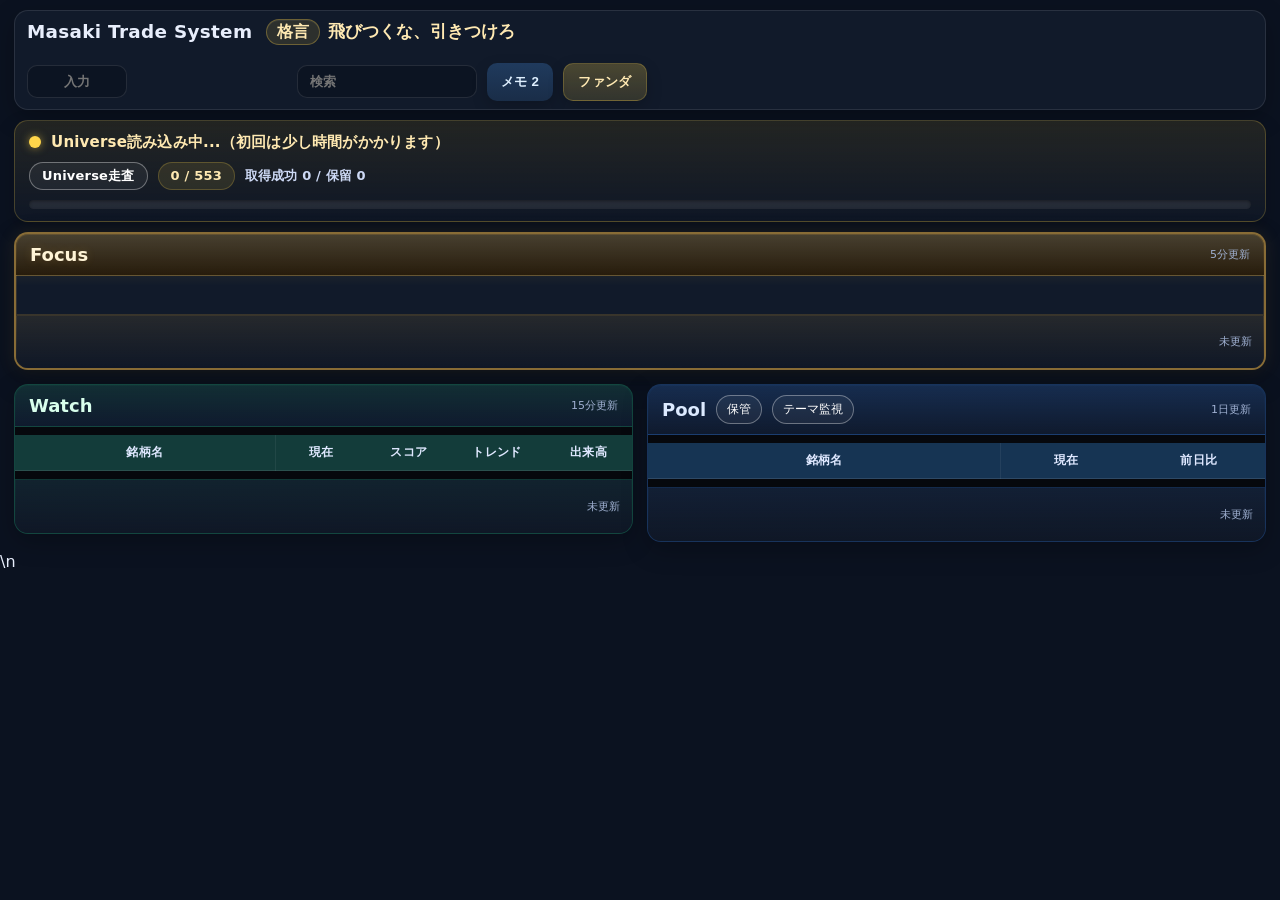
==== Masaki_PC_latest.html @ 778862fb "Create Masaki_PC_latest.html" ====
<!doctype html>
<html lang="ja">
<head>
  <meta charset="utf-8" />
  <meta name="viewport" content="width=device-width,initial-scale=1" />
  <title>Masaki Trade System</title>
  <style>
    :root{
      --bg:#0b1220;
      --panel:#111a2a;
      --panel2:#0f1726;
      --line:rgba(255,255,255,.10);
      --text:#e8eefc;
      --muted:#9fb0d1;
      --good:#19c37d;
      --bad:#ff5d73;
      --warn:#f5b942;
      --blue:#4ea1ff;
      --chip:#1a2640;
      --shadow:0 8px 24px rgba(0,0,0,.25);
      --radius:14px;
      --gold:#ffd54a;
      --gold-soft:rgba(255,213,74,.16);
      --green:#19c37d;
      --blue2:#4ea1ff;
      --gray:#cbd5e1;
      --red:#ff5d73;
      --signal-row:rgba(78,161,255,.20);
      --signal-row-strong:rgba(78,161,255,.14);
      --focus-head:#4a3716;
      --watch-head:#133c3a;
      --pool-head:#163453;

      /* カード色 */
      --focus-card-top:#0f1a2e;
      --watch-card-top:#0f1a2e;
      --pool-card-top:#0f1a2e;
      --card-bottom-navy:#0f1a2e;
    }

    *{box-sizing:border-box}
    html,body{
      margin:0;
      height:100%;
      background:var(--bg);
      color:var(--text);
      font-family:system-ui,-apple-system,BlinkMacSystemFont,"Segoe UI",sans-serif;
    }

    .wrap{
      max-width:1900px;
      margin:0 auto;
      padding:10px 14px;
    }

    .header-panel{
      background:var(--panel);
      border:1px solid var(--line);
      border-radius:var(--radius);
      box-shadow:var(--shadow);
      padding:8px 12px;
      margin-bottom:10px;
      overflow:hidden;
    }

    .header-inline{
      display:flex;
      align-items:center;
      justify-content:space-between;
      gap:18px;
      min-width:0;
    }

    .title{
      flex:0 0 auto;
      font-size:24px;
      font-weight:800;
      letter-spacing:.2px;
      line-height:1;
      white-space:nowrap;
    }

    .title-group{
      display:flex;
      align-items:center;
      gap:14px;
      min-width:0;
      flex:0 1 auto;
    }

    .header-motto{
      flex:0 1 auto;
      min-width:0;
      max-width:420px;
    }

    .controls{
      display:flex;
      align-items:center;
      justify-content:flex-end;
      gap:10px;
      flex-wrap:nowrap;
      min-width:0;
      flex:1 1 auto;
    }

    input[type="text"]{
      background:#0c1422;
      color:var(--text);
      border:1px solid var(--line);
      border-radius:10px;
      padding:8px 12px;
      min-width:0;
      outline:none;
    }

    #symbolsInput{
      flex:0 0 100px;
      width:100px;
      text-align:center;
      font-weight:800;
      letter-spacing:.4px;
    }

    #searchInput{
      flex:0 0 180px;
      width:180px;
      font-weight:700;
    }

    .motto-bar{
      flex:0 1 auto;
      min-width:180px;
      padding:0;
      font-size:17px;
      color:#ffe9b2;
      white-space:nowrap;
      overflow:hidden;
      text-overflow:ellipsis;
      font-weight:900;
      background:transparent;
      border:none;
      border-radius:0;
    }

    .motto-label{
      display:inline-flex;
      align-items:center;
      justify-content:center;
      margin-right:8px;
      padding:3px 10px;
      border:1px solid rgba(255,213,74,.30);
      border-radius:999px;
      background:rgba(255,213,74,.12);
      color:#ffe9b2;
      font-size:16px;
      font-weight:900;
      line-height:1.1;
      vertical-align:middle;
      box-shadow:inset 0 1px 0 rgba(255,255,255,.06);
    }

    .motto-text{
      color:#ffe9b2;
      vertical-align:middle;
      font-size:17px;
      font-weight:900;
      line-height:1.1;
    }

    .auto-loading-bar{
      display:none;
      flex-direction:column;
      align-items:stretch;
      gap:10px;
      margin-bottom:10px;
      padding:12px 14px;
      border:1px solid rgba(255,213,74,.22);
      border-radius:14px;
      background:linear-gradient(180deg, rgba(255,213,74,.10), rgba(15,23,38,.96));
      color:#ffe9b2;
      box-shadow:0 8px 20px rgba(0,0,0,.20);
    }

    .auto-loading-bar.active{
      display:flex;
    }

    .auto-loading-top{
      display:flex;
      align-items:center;
      gap:10px;
      min-width:0;
    }

    .auto-loading-dot{
      width:12px;
      height:12px;
      border-radius:999px;
      background:#ffd54a;
      box-shadow:0 0 8px rgba(255,213,74,.55);
      animation:autoPulse 1.2s ease-in-out infinite;
      flex:0 0 auto;
    }

    .auto-loading-text{
      font-size:15px;
      font-weight:900;
      letter-spacing:.2px;
      color:#ffe9b2;
      min-width:0;
      overflow:hidden;
      text-overflow:ellipsis;
      white-space:nowrap;
    }

    .auto-loading-meta{
      display:flex;
      align-items:center;
      gap:10px;
      flex-wrap:wrap;
    }

    .auto-loading-chip,
    .auto-loading-count{
      display:inline-flex;
      align-items:center;
      min-height:28px;
      padding:0 12px;
      border-radius:999px;
      border:1px solid rgba(255,213,74,.22);
      background:rgba(255,213,74,.10);
      color:#ffe9b2;
      font-size:13px;
      font-weight:900;
      letter-spacing:.2px;
    }

    .auto-loading-detail{
      color:#cdd9f5;
      font-size:13px;
      font-weight:800;
      letter-spacing:.15px;
    }

    .auto-loading-progress{
      position:relative;
      width:100%;
      height:9px;
      border-radius:999px;
      overflow:hidden;
      background:rgba(255,255,255,.08);
      box-shadow:inset 0 1px 3px rgba(0,0,0,.35);
    }

    .auto-loading-progress-fill{
      width:0%;
      height:100%;
      border-radius:999px;
      background:linear-gradient(90deg, #ffd54a 0%, #ffe9b2 60%, #ffd54a 100%);
      box-shadow:0 0 12px rgba(255,213,74,.38);
      transition:width .25s ease;
    }

    @keyframes autoPulse{
      0%,100%{
        opacity:.55;
        transform:scale(.92);
        box-shadow:0 0 6px rgba(255,213,74,.35);
      }
      50%{
        opacity:1;
        transform:scale(1.08);
        box-shadow:0 0 12px rgba(255,213,74,.65);
      }
    }

    .top-grid{
      display:block;
      margin-bottom:14px;
      min-height:0;
    }


    .focus-quickbar{
      display:grid;
      grid-template-columns:repeat(3,minmax(0,1fr));
      gap:10px;
      padding:10px 12px 0;
      background:linear-gradient(180deg, rgba(255,213,74,.04), rgba(255,213,74,0));
    }

    .quick-card{
      position:relative;
      border:1px solid rgba(255,255,255,.10);
      border-radius:14px;
      padding:12px 12px 10px;
      background:linear-gradient(180deg, rgba(17,26,42,.98), rgba(15,23,38,.96));
      box-shadow:0 10px 24px rgba(0,0,0,.22);
      overflow:hidden;
      min-height:126px;
    }

    .quick-card::before{
      content:"";
      position:absolute;
      inset:0 auto 0 0;
      width:4px;
      background:linear-gradient(180deg, rgba(255,213,74,.95), rgba(78,161,255,.9));
    }

    .quick-card.entry-long{
      border-color:rgba(25,195,125,.35);
      box-shadow:0 0 0 1px rgba(25,195,125,.10), 0 14px 32px rgba(25,195,125,.14);
    }

    .quick-card.entry-long::before{
      background:linear-gradient(180deg, rgba(25,195,125,.95), rgba(78,161,255,.9));
    }

    .quick-card.entry-short{
      border-color:rgba(255,93,115,.35);
      box-shadow:0 0 0 1px rgba(255,93,115,.10), 0 14px 32px rgba(255,93,115,.14);
    }

    .quick-card.entry-short::before{
      background:linear-gradient(180deg, rgba(255,93,115,.95), rgba(255,181,92,.9));
    }

    .quick-top{
      display:flex;
      align-items:flex-start;
      justify-content:space-between;
      gap:10px;
      margin-bottom:8px;
    }

    .quick-rank{
      min-width:34px;
      height:34px;
      display:flex;
      align-items:center;
      justify-content:center;
      border-radius:10px;
      font-weight:800;
      font-size:16px;
      color:#0b1220;
      background:linear-gradient(180deg, #ffd54a, #ffea9c);
      box-shadow:0 6px 16px rgba(255,213,74,.25);
    }

    .quick-symbol{
      font-size:20px;
      font-weight:800;
      line-height:1.05;
      letter-spacing:.2px;
    }

    .quick-name{
      margin-top:2px;
      color:var(--muted);
      font-size:12px;
      white-space:nowrap;
      overflow:hidden;
      text-overflow:ellipsis;
      max-width:100%;
    }

    .quick-badges{
      display:flex;
      align-items:center;
      gap:6px;
      flex-wrap:wrap;
      justify-content:flex-end;
    }

    .quick-badge{
      display:inline-flex;
      align-items:center;
      justify-content:center;
      min-height:26px;
      padding:0 10px;
      border-radius:999px;
      font-size:12px;
      font-weight:800;
      border:1px solid rgba(255,255,255,.10);
      background:rgba(255,255,255,.04);
      white-space:nowrap;
    }

    .quick-badge.entry{
      color:#07131d;
      background:linear-gradient(180deg, #19c37d, #4ee5a1);
      border-color:rgba(25,195,125,.5);
    }

    .quick-badge.wait{
      color:#f5b942;
      background:rgba(245,185,66,.12);
      border-color:rgba(245,185,66,.25);
    }

    .quick-badge.action-conclusion{
      color:#f8fbff;
      border-color:rgba(255,255,255,.14);
    }

    .quick-badge.action-go{
      background:linear-gradient(180deg, #19c37d, #0f9f66);
      border-color:rgba(25,195,125,.42);
    }

    .quick-badge.action-pullback{
      background:rgba(46,160,255,.16);
      border-color:rgba(46,160,255,.32);
      color:#8fd4ff;
    }

    .quick-badge.action-breakout{
      background:rgba(245,185,66,.14);
      border-color:rgba(245,185,66,.28);
      color:#ffd36d;
    }

    .quick-badge.action-monitor{
      background:rgba(255,255,255,.07);
      border-color:rgba(255,255,255,.14);
      color:#d8e1ea;
    }

    .quick-badge.action-caution{
      background:rgba(255,122,89,.14);
      border-color:rgba(255,122,89,.28);
      color:#ffb39a;
    }

    .quick-badge.action-skip{
      background:rgba(148,163,184,.12);
      border-color:rgba(148,163,184,.24);
      color:#b8c4d4;
    }

    .quick-badge.action-reason{
      background:rgba(255,255,255,.05);
      border-color:rgba(255,255,255,.10);
      color:#d5dde8;
      font-weight:700;
    }

    .quick-badge.action-reason.reason-positive{
      background:rgba(25,195,125,.10);
      border-color:rgba(25,195,125,.20);
      color:#8fe0b7;
    }

    .quick-badge.action-reason.reason-attention{
      background:rgba(245,185,66,.12);
      border-color:rgba(245,185,66,.22);
      color:#ffd36d;
    }

    .quick-badge.action-reason.reason-caution{
      background:rgba(255,122,89,.12);
      border-color:rgba(255,122,89,.22);
      color:#ffb39a;
    }

    .quick-badge.action-reason.reason-fire-up{
      background:rgba(25,195,125,.16);
      border-color:rgba(25,195,125,.30);
      color:#9cf0c4;
    }

    .quick-badge.action-reason.reason-fire-down{
      background:rgba(255,91,46,.16);
      border-color:rgba(255,91,46,.30);
      color:#ffbfaa;
    }

    .legacy-badge-probe{
      position:absolute;
      left:-9999px;
      top:auto;
      width:1px;
      height:1px;
      overflow:hidden;
      opacity:0;
      pointer-events:none;
      white-space:nowrap;
    }

    .quick-metrics{
      display:grid;
      grid-template-columns:1.2fr .8fr .8fr;
      gap:8px;
      margin-top:6px;
    }

    .quick-metric{
      border:1px solid rgba(255,255,255,.08);
      background:rgba(255,255,255,.03);
      border-radius:12px;
      padding:8px 10px;
      min-width:0;
    }

    .quick-label{
      display:block;
      font-size:11px;
      color:var(--muted);
      margin-bottom:4px;
      letter-spacing:.2px;
    }

    .quick-value{
      display:block;
      font-size:15px;
      font-weight:800;
      line-height:1.1;
      white-space:nowrap;
      overflow:hidden;
      text-overflow:ellipsis;
    }

    .quick-comment{
      margin-top:8px;
      padding-top:8px;
      border-top:1px dashed rgba(255,255,255,.10);
      font-size:12px;
      color:#dbe7ff;
      line-height:1.45;
      min-height:24px;
    }

    .quick-comment strong{
      color:#ffd54a;
      font-weight:800;
    }

    .bottom-grid{
      display:grid;
      grid-template-columns:1fr 1fr;
      gap:14px;
      align-items:start;
    }

    .section{
      background:var(--panel);
      border:1px solid var(--line);
      border-radius:var(--radius);
      box-shadow:var(--shadow);
      overflow:hidden;
      min-width:0;
      display:flex;
      flex-direction:column;
    }

    .top-grid > .section{
      height:100%;
      min-height:0;
    }

    .section-head{
      display:flex;
      align-items:center;
      justify-content:space-between;
      gap:10px;
      flex-wrap:wrap;
      padding:10px 14px;
      border-bottom:1px solid var(--line);
      background:linear-gradient(180deg,#12203a,#0f1a2e);
      flex:0 0 auto;
    }

    .section-title{
      display:flex;
      align-items:center;
      gap:10px;
      flex-wrap:wrap;
    }

    .section-title h2{
      margin:0;
      font-size:18px;
    }

    .badge{
      border:1px solid var(--line);
      background:#0d1626;
      border-radius:999px;
      padding:5px 10px;
      font-size:12px;
      color:#d7e2ff;
    }

    .tablewrap{
      overflow-y:auto;
      overflow-x:hidden;
      max-height:420px;
      flex:1 1 auto;
      min-height:0;
      background:#06080d;
    }

    .top-grid .tablewrap{
      min-height:0;
      max-height:none;
    }

    .focus-section .tablewrap{
      overflow-y:auto;
      scrollbar-width:none;
      -ms-overflow-style:none;
    }

    .focus-section .tablewrap::-webkit-scrollbar{
      width:0;
      height:0;
    }

    .watch-section .tablewrap{
      scrollbar-width:none;
      -ms-overflow-style:none;
    }

    .watch-section .tablewrap::-webkit-scrollbar{
      width:0;
      height:0;
    }

    table{
      width:100%;
      border-collapse:separate;
      border-spacing:0 8px;
      background:#06080d;
      table-layout:fixed;
    }

    th,td{
      border-bottom:1px solid var(--line);
      padding:9px 8px;
      font-size:12px;
      text-align:center;
      white-space:nowrap;
      vertical-align:middle;
      overflow:hidden;
      text-overflow:ellipsis;
    }

    th{
      position:sticky;
      top:0;
      z-index:3;
      color:#dfe8ff;
      font-size:12px;
      letter-spacing:.3px;
      background:#13203a;
      background-clip:padding-box;
    }

    .price{font-weight:800;font-size:13px}
    .up{color:var(--good);font-weight:800}
    .down{color:var(--bad);font-weight:800}
    .flat{color:#cbd5e1;font-weight:700}
    .muted{color:var(--muted)}
    .small{font-size:11px}
    .err{color:#ff9baa;font-weight:700}

    .chip{
      display:inline-flex;
      align-items:center;
      justify-content:center;
      min-height:24px;
      padding:4px 10px;
      border-radius:999px;
      background:#1a2640;
      border:1px solid var(--line);
      font-weight:800;
      font-size:11px;
      max-width:100%;
      overflow:hidden;
      text-overflow:ellipsis;
    }

    .trend-up{color:#8cf0bf;border-color:rgba(25,195,125,.35);background:rgba(25,195,125,.10)}
    .trend-down{color:#ff9baa;border-color:rgba(255,93,115,.35);background:rgba(255,93,115,.10)}
    .trend-range{color:#d1d9e8}
    .trigger-long{color:#8cf0bf;border-color:rgba(25,195,125,.35);background:rgba(25,195,125,.10)}
    .trigger-short{color:#ff9baa;border-color:rgba(255,93,115,.35);background:rgba(255,93,115,.10)}
    .trigger-pull{color:#9fd0ff;border-color:rgba(78,161,255,.35);background:rgba(78,161,255,.10)}
    .trigger-wait{color:#d1d9e8}

    .trend-entry-up{
      box-shadow:
        0 0 6px rgba(25,195,125,.55),
        0 0 12px rgba(25,195,125,.45),
        inset 0 0 4px rgba(25,195,125,.20);
    }

    .trend-entry-down{
      box-shadow:
        0 0 6px rgba(255,93,115,.55),
        0 0 12px rgba(255,93,115,.45),
        inset 0 0 4px rgba(255,93,115,.20);
    }

    .score{
      font-weight:900;
      padding:4px 10px;
      border-radius:8px;
      display:inline-block;
      min-width:52px;
      font-size:11px;
    }

    .score-gold{background:rgba(255,213,74,.16);color:#ffd54a}
    .score-green{background:rgba(25,195,125,.16);color:#8cf0bf}
    .score-blue{background:rgba(78,161,255,.16);color:#9fd0ff}
    .score-gray{background:rgba(203,213,225,.12);color:#dbe5f2}

    .entrybox,.rrbox{
      display:flex;
      flex-direction:column;
      align-items:center;
      justify-content:center;
      gap:2px;
      width:100%;
      min-height:40px;
      padding:5px 6px;
      border-radius:10px;
      border:1px solid rgba(255,255,255,.12);
      background:#0d1626;
      line-height:1.1;
    }

    .entry-main,.rr-main{
      font-size:12px;
      font-weight:900;
      color:#f7fbff;
    }

    .entry-sub,.rr-sub{
      font-size:10px;
      font-weight:800;
    }

    .entry-heat-mid{
      background:linear-gradient(180deg, rgba(255,215,0,.35), rgba(255,215,0,.12));
      border:1px solid rgba(255,215,0,.55);
      box-shadow:
        0 0 6px rgba(255,215,0,.45),
        0 0 12px rgba(255,215,0,.35),
        inset 0 0 6px rgba(255,215,0,.15);
      animation:entryGlow 2.2s ease-in-out infinite;
    }

    .entry-heat-mid .entry-main{
      color:#fff9d6;
      text-shadow:0 0 6px rgba(255,215,0,.45);
    }

    .entry-heat-mid .entry-sub{
      color:#ffe9a6;
      text-shadow:0 0 4px rgba(255,215,0,.28);
    }

    @keyframes entryGlow{
      0%,100%{
        box-shadow:
          0 0 6px rgba(255,215,0,.45),
          0 0 12px rgba(255,215,0,.35),
          inset 0 0 6px rgba(255,215,0,.15);
      }
      50%{
        box-shadow:
          0 0 10px rgba(255,215,0,.58),
          0 0 18px rgba(255,215,0,.44),
          inset 0 0 8px rgba(255,215,0,.20);
      }
    }

    .section-foot{
      display:flex;
      gap:10px;
      justify-content:space-between;
      align-items:center;
      flex-wrap:wrap;
      padding:10px 12px;
      border-top:1px solid var(--line);
      background:var(--panel2);
      min-height:54px;
      flex:0 0 auto;
    }

    .summary{
      display:flex;
      gap:10px;
      flex-wrap:wrap;
      align-items:flex-start;
    }

    .mini{
      background:#0d1626;
      border:1px solid var(--line);
      border-radius:999px;
      padding:6px 10px;
      font-size:12px;
      color:#d7e2ff;
    }

    .focus-summary-stack{
      display:flex;
      flex-direction:column;
      gap:6px;
      min-width:0;
    }

    .focus-summary-row{
      display:flex;
      align-items:center;
      gap:8px;
      flex-wrap:wrap;
      min-width:0;
    }

    .theme-detect-block{
      display:flex;
      flex-direction:column;
      gap:6px;
      min-width:0;
      flex:1 1 100%;
    }

    .theme-detect-head{
      display:inline-flex;
      align-items:center;
      justify-content:center;
      align-self:flex-start;
      min-height:28px;
      padding:6px 12px;
      border-radius:999px;
      border:1px solid rgba(245,185,66,.26);
      background:rgba(245,185,66,.10);
      color:#ffe9b2;
      font-size:12px;
      font-weight:900;
      line-height:1;
      white-space:nowrap;
    }

    .theme-detect-tags{
      display:flex;
      flex-wrap:wrap;
      gap:8px;
      min-width:0;
    }

    .theme-detect-pill{
      display:inline-flex;
      align-items:center;
      justify-content:center;
      min-height:26px;
      padding:4px 10px;
      border-radius:999px;
      border:1px solid rgba(245,185,66,.26);
      background:rgba(245,185,66,.10);
      color:#ffe9b2;
      font-size:12px;
      font-weight:800;
      line-height:1.1;
      white-space:nowrap;
    }

    .focus-section{
      border:2px solid rgba(245,185,66,.52);
      box-shadow:0 10px 28px rgba(0,0,0,.28),0 0 0 1px rgba(245,185,66,.14) inset,0 0 18px rgba(245,185,66,.10);
    }
    .focus-section .section-head{
      background:linear-gradient(180deg, rgba(245,185,66,.24), rgba(40,28,10,.95));
      border-bottom:1px solid rgba(245,185,66,.18);
    }
    .focus-section .section-title h2{
      color:#fff4d6;
      text-shadow:0 0 10px rgba(245,185,66,.18);
    }
    .focus-section .badge{
      border-color:rgba(245,185,66,.34);
      background:rgba(245,185,66,.16);
      color:#ffe9b2;
      box-shadow:0 0 0 1px rgba(245,185,66,.05) inset;
    }
    .focus-section th{
      background:var(--focus-head);
      box-shadow:inset 0 -1px 0 rgba(245,185,66,.12);
    }
    .focus-section .section-foot{
      background:linear-gradient(180deg, rgba(245,185,66,.09), rgba(15,23,38,.98));
      border-top:2px solid rgba(245,185,66,.18);
    }

    .watch-section{
      border-color:rgba(25,195,125,.26);
      box-shadow:0 8px 24px rgba(0,0,0,.25),0 0 0 1px rgba(25,195,125,.05) inset;
    }
    .watch-section .section-head{
      background:linear-gradient(180deg, rgba(25,195,125,.12), rgba(15,26,46,.95));
      border-bottom-color:rgba(25,195,125,.16);
    }
    .watch-section .section-title h2{ color:#d8ffec; }
    .watch-section .badge{
      border-color:rgba(25,195,125,.24);
      background:rgba(25,195,125,.10);
      color:#bdf5d9;
    }
    .watch-section th{ background:var(--watch-head); }
    .watch-section .section-foot{
      background:linear-gradient(180deg, rgba(25,195,125,.05), rgba(15,23,38,.98));
      border-top-color:rgba(25,195,125,.18);
    }

    .pool-section{
      border-color:rgba(47,129,247,.24);
      box-shadow:0 8px 24px rgba(0,0,0,.25),0 0 0 1px rgba(47,129,247,.05) inset;
    }
    .pool-section .section-head{
      background:linear-gradient(180deg, rgba(47,129,247,.18), rgba(15,26,46,.95));
      border-bottom-color:rgba(47,129,247,.20);
    }
    .pool-section .section-title h2{ color:#dceaff; }
    .pool-section .badge{
      border-color:rgba(47,129,247,.24);
      background:rgba(47,129,247,.10);
      color:#cfe3ff;
    }
    .pool-section th{ background:var(--pool-head); }
    .pool-section .section-foot{
      background:linear-gradient(180deg, rgba(47,129,247,.05), rgba(15,23,38,.98));
      border-top-color:rgba(47,129,247,.18);
    }

    .subrow td{
      background:var(--card-bottom-navy);
      border-bottom:1px solid rgba(255,255,255,.08);
      padding:7px 10px;
      text-align:left;
      white-space:normal;
      overflow:visible;
      text-overflow:unset;
      box-shadow:
        inset 0 1px 0 rgba(255,255,255,.04),
        inset 0 -1px 0 rgba(0,0,0,.20),
        0 8px 16px rgba(0,0,0,.22);
    }

    .focus-subrow td{ background:var(--card-bottom-navy); }
    .watch-subrow td{ background:var(--card-bottom-navy); }
    .pool-subrow td{ background:var(--card-bottom-navy); }

    .signal-row td{ background:var(--signal-row); }
    .signal-subrow td{ background:var(--signal-row-strong) !important; }

    .meta-grid{
      display:flex;
      align-items:center;
      gap:8px;
      min-width:0;
      flex-wrap:nowrap;
    }

    .meta-cell{
      min-width:0;
      flex:0 0 auto;
    }

    .meta-grid .meta-cell:first-child{
      min-width:0;
      flex:0 1 auto;
    }

    .meta-grid .meta-cell:last-child{
      min-width:0;
      flex:0 0 320px;
      display:flex;
      justify-content:flex-start;
      margin-left:auto;
    }

    .watch-section .watch-subrow .meta-grid .meta-cell:last-child{
      min-width:0;
      flex:0 0 220px;
      display:flex;
      justify-content:flex-start;
      margin-left:auto;
      padding-left:48px;
    }

    .meta-label{
      display:none;
    }

    .theme-pill{
      display:inline-flex;
      align-items:center;
      max-width:100%;
      min-height:24px;
      padding:3px 10px;
      border-radius:999px;
      border:1px solid rgba(245,185,66,.26);
      background:rgba(245,185,66,.10);
      color:#ffe9b2;
      font-size:11px;
      font-weight:800;
      line-height:1.2;
      overflow:hidden;
      text-overflow:ellipsis;
      white-space:nowrap;
      vertical-align:middle;
    }

    .meta-link{
      display:inline-flex;
      align-items:center;
      justify-content:center;
      min-height:26px;
      width:84px;
      padding:2px 8px;
      border-radius:999px;
      border:1px solid var(--line);
      background:#0d1626;
      color:#dfe8ff;
      text-decoration:none;
      font-size:12px;
      font-weight:800;
      line-height:1;
      flex:0 0 auto;
    }

    .meta-link:hover{ filter:brightness(1.08); }
    .meta-link-news{
      color:#cfe3ff;
      background:rgba(47,129,247,.10);
      border-color:rgba(47,129,247,.22);
    }
    .meta-link-tv{
      color:#bdf5d9;
      background:rgba(25,195,125,.10);
      border-color:rgba(25,195,125,.22);
    }

    .comment-text{
      display:inline-flex;
      align-items:center;
      justify-content:flex-start;
      min-height:26px;
      width:100%;
      padding-left:0;
      color:#f3f7ff;
      font-size:12px;
      font-weight:800;
      white-space:nowrap;
      overflow:hidden;
      text-overflow:ellipsis;
    }

    .comment-label{
      color:#9fb0d1;
      margin-right:4px;
      flex:0 0 auto;
    }

    .comment-body{
      min-width:0;
      overflow:hidden;
      text-overflow:ellipsis;
      white-space:nowrap;
      flex:0 1 auto;
    }

    .sticky-col{
      position:sticky;
      left:0;
      z-index:2;
      box-shadow:1px 0 0 rgba(255,255,255,.06);
      background:#0f1a2e;
    }

    th.sticky-col{
      z-index:5;
    }

    .focus-section td.sticky-col{ background:#0f1a2e; }
    .watch-section td.sticky-col{ background:#0f1a2e; }
    .pool-section td.sticky-col{ background:#0f1a2e; }
    .focus-section th.sticky-col{ background:var(--focus-head); }
    .watch-section th.sticky-col{ background:var(--watch-head); }
    .pool-section th.sticky-col{ background:var(--pool-head); }

    .cell-headband{
      display:grid;
      grid-template-columns:22px 56px minmax(0,1fr) auto;
      align-items:center;
      gap:6px;
      width:100%;
      min-width:0;
      padding:7px 8px;
      border-radius:10px;
      border:1px solid rgba(255,255,255,.12);
      background:#12203a;
    }

    .focus-section .cell-headband{
      background:linear-gradient(180deg, rgba(245,185,66,.18), rgba(74,55,22,.96));
      border-color:rgba(245,185,66,.26);
    }

    .watch-section .cell-headband{
      background:linear-gradient(180deg, rgba(25,195,125,.14), rgba(19,60,58,.96));
      border-color:rgba(25,195,125,.22);
    }

    .pool-section .cell-headband{
      background:linear-gradient(180deg, rgba(78,161,255,.16), rgba(22,52,83,.96));
      border-color:rgba(78,161,255,.24);
    }

    .symbol-mark{
      display:inline-flex;
      align-items:center;
      justify-content:center;
      width:22px;
      height:22px;
      border-radius:999px;
      font-size:12px;
      font-weight:900;
      line-height:1;
      border:1px solid rgba(255,255,255,.14);
      background:#13203a;
      color:#7f8ea7;
      appearance:none;
      cursor:pointer;
      padding:0;
    }

    .symbol-mark.active{
      color:#ffd54a;
      background:rgba(255,213,74,.14);
      border-color:rgba(255,213,74,.38);
      box-shadow:0 0 10px rgba(255,213,74,.10);
    }

    .head-code{
      font-size:13px;
      font-weight:900;
      color:#ffffff;
      letter-spacing:.2px;
      text-align:left;
    }

    .head-name{
      font-size:12px;
      font-weight:800;
      color:#f4f7ff;
      min-width:0;
      overflow:hidden;
      text-overflow:ellipsis;
      white-space:nowrap;
      text-align:left;
    }

    .row-action-btn{
      appearance:none;
      border:1px solid rgba(255,255,255,.14);
      background:#101a2c;
      color:#e8eefc;
      min-height:22px;
      padding:3px 8px;
      border-radius:999px;
      font-size:10px;
      font-weight:900;
      line-height:1;
      cursor:pointer;
      flex:0 0 auto;
    }

    .row-action-btn:hover{
      filter:brightness(1.08);
    }

    .delete-btn{
      color:#ffc6cf;
      border-color:rgba(255,93,115,.26);
      background:rgba(255,93,115,.10);
    }

    .focus-section tbody tr:not(.subrow):hover td,
    .focus-section tbody tr:not(.subrow):has(+ tr.subrow:hover) td{ background:rgba(255,255,255,.055); }
    .focus-section tbody tr:not(.subrow):hover td:first-child,
    .focus-section tbody tr:not(.subrow):has(+ tr.subrow:hover) td:first-child{
      box-shadow:
        inset 4px 0 0 rgba(255,213,74,.92),
        inset 0 1px 0 rgba(245,185,66,.08),
        inset 0 -1px 0 rgba(0,0,0,.22),
        0 8px 16px rgba(0,0,0,.22);
    }
    .focus-section tbody tr:not(.subrow):hover + tr.subrow td,
    .focus-section tbody tr.subrow:hover td{
      background:rgba(255,255,255,.055);
    }

    .watch-section tbody tr:not(.subrow):hover td,
    .watch-section tbody tr:not(.subrow):has(+ tr.subrow:hover) td{ background:rgba(255,255,255,.05); }
    .watch-section tbody tr:not(.subrow):hover td:first-child,
    .watch-section tbody tr:not(.subrow):has(+ tr.subrow:hover) td:first-child{
      box-shadow:
        inset 4px 0 0 rgba(25,195,125,.92),
        inset 0 1px 0 rgba(25,195,125,.08),
        inset 0 -1px 0 rgba(0,0,0,.22),
        0 8px 16px rgba(0,0,0,.22);
    }
    .watch-section tbody tr:not(.subrow):hover + tr.subrow td,
    .watch-section tbody tr.subrow:hover td{
      background:rgba(255,255,255,.05);
    }

    .pool-section tbody tr:not(.subrow):hover td,
    .pool-section tbody tr:not(.subrow):has(+ tr.subrow:hover) td{ background:rgba(255,255,255,.05); }
    .pool-section tbody tr:not(.subrow):hover td:first-child,
    .pool-section tbody tr:not(.subrow):has(+ tr.subrow:hover) td:first-child{
      box-shadow:
        inset 4px 0 0 rgba(78,161,255,.95),
        inset 0 1px 0 rgba(47,129,247,.08),
        inset 0 -1px 0 rgba(0,0,0,.22),
        0 8px 16px rgba(0,0,0,.22);
    }
    .pool-section tbody tr:not(.subrow):hover + tr.subrow td,
    .pool-section tbody tr.subrow:hover td{
      background:rgba(255,255,255,.05);
    }

    .focus-section th:nth-child(1), .focus-section td:nth-child(1){width:245px;}
    .focus-section th:nth-child(2), .focus-section td:nth-child(2){width:82px;}
    .focus-section th:nth-child(3), .focus-section td:nth-child(3){width:70px;}
    .focus-section th:nth-child(4), .focus-section td:nth-child(4){width:74px;}
    .focus-section th:nth-child(5), .focus-section td:nth-child(5){width:74px;}
    .focus-section th:nth-child(6), .focus-section td:nth-child(6){width:128px;}
    .focus-section th:nth-child(7), .focus-section td:nth-child(7){width:84px;}
    .focus-section th:nth-child(8), .focus-section td:nth-child(8){width:84px;}

    .watch-section th:nth-child(1), .watch-section td:nth-child(1){width:250px;}
    .watch-section th:nth-child(2), .watch-section td:nth-child(2){width:90px;}
    .watch-section th:nth-child(3), .watch-section td:nth-child(3){width:78px;}
    .watch-section th:nth-child(4), .watch-section td:nth-child(4){width:92px;}
    .watch-section th:nth-child(5), .watch-section td:nth-child(5){width:84px;}

    .pool-section th:nth-child(1), .pool-section td:nth-child(1){width:250px;}
    .pool-section th:nth-child(2), .pool-section td:nth-child(2){width:94px;}
    .pool-section th:nth-child(3), .pool-section td:nth-child(3){width:94px;}

    tbody tr:not(.subrow) td{
      border-top:1px solid rgba(255,255,255,.22);
      border-bottom:0;
      padding-top:7px;
      padding-bottom:7px;
      box-shadow:
        inset 0 1px 0 rgba(255,255,255,.05),
        inset 0 -1px 0 rgba(0,0,0,.20);
    }

    tbody tr.subrow{
      position:relative;
      top:-8px;
    }

    tbody tr.subrow td{
      border-top:0;
      border-bottom:1px solid rgba(255,255,255,.22);
      padding-top:9px;
      padding-bottom:7px;
    }

    tbody tr:not(.subrow) td:first-child{
      border-left:1px solid rgba(255,255,255,.22);
      border-top-left-radius:12px;
      box-shadow:
        inset 0 1px 0 rgba(255,255,255,.05),
        inset 0 -1px 0 rgba(0,0,0,.20),
        0 8px 16px rgba(0,0,0,.22);
    }

    tbody tr:not(.subrow) td:last-child{
      border-right:1px solid rgba(255,255,255,.22);
      border-top-right-radius:12px;
      box-shadow:
        inset 0 1px 0 rgba(255,255,255,.05),
        inset 0 -1px 0 rgba(0,0,0,.20),
        0 8px 16px rgba(0,0,0,.22);
    }

    tbody tr.subrow td:first-child{
      border-left:1px solid rgba(255,255,255,.22);
      border-right:1px solid rgba(255,255,255,.22);
      border-bottom-left-radius:12px;
      border-bottom-right-radius:12px;
    }

    .focus-section tbody tr:not(.subrow) td{
      box-shadow:
        inset 0 1px 0 rgba(245,185,66,.07),
        inset 0 -1px 0 rgba(0,0,0,.22);
      background:#0f1a2e;
    }
    .watch-section tbody tr:not(.subrow) td{
      box-shadow:
        inset 0 1px 0 rgba(25,195,125,.07),
        inset 0 -1px 0 rgba(0,0,0,.22);
      background:#0f1a2e;
    }
    .pool-section tbody tr:not(.subrow) td{
      box-shadow:
        inset 0 1px 0 rgba(47,129,247,.07),
        inset 0 -1px 0 rgba(0,0,0,.22);
      background:#0f1a2e;
    }

    .focus-section tbody tr.signal-row td{
      background:#173255;
      box-shadow:
        inset 0 1px 0 rgba(120,185,255,.16),
        inset 0 -1px 0 rgba(0,0,0,.18);
    }

    .focus-section tbody tr.signal-row td:first-child,
    .focus-section tbody tr.signal-row td:last-child{
      box-shadow:
        inset 0 1px 0 rgba(120,185,255,.16),
        inset 0 -1px 0 rgba(0,0,0,.18),
        0 8px 16px rgba(0,0,0,.22);
    }

    .focus-section tbody tr.signal-subrow td{
      background:#14304f !important;
      box-shadow:
        inset 0 1px 0 rgba(120,185,255,.12),
        inset 0 -1px 0 rgba(0,0,0,.18),
        0 8px 16px rgba(0,0,0,.22);
    }

    .focus-section tbody tr:not(.subrow) td:first-child,
    .focus-section tbody tr:not(.subrow) td:last-child{
      box-shadow:
        inset 0 1px 0 rgba(245,185,66,.07),
        inset 0 -1px 0 rgba(0,0,0,.22),
        0 8px 16px rgba(0,0,0,.22);
    }

    .watch-section tbody tr:not(.subrow) td:first-child,
    .watch-section tbody tr:not(.subrow) td:last-child{
      box-shadow:
        inset 0 1px 0 rgba(25,195,125,.07),
        inset 0 -1px 0 rgba(0,0,0,.22),
        0 8px 16px rgba(0,0,0,.22);
    }

    .pool-section tbody tr:not(.subrow) td:first-child,
    .pool-section tbody tr:not(.subrow) td:last-child{
      box-shadow:
        inset 0 1px 0 rgba(47,129,247,.07),
        inset 0 -1px 0 rgba(0,0,0,.22),
        0 8px 16px rgba(0,0,0,.22);
    }

    .signal-row td:first-child{ border-left-color:rgba(255,215,0,.22); }
    .signal-row td:last-child{ border-right-color:rgba(255,215,0,.22); }
    .signal-subrow td:first-child{
      border-left-color:rgba(255,215,0,.22);
      border-right-color:rgba(255,215,0,.22);
      border-bottom-color:rgba(255,215,0,.22);
    }

    @media (max-width:1400px){
      .header-inline{
        flex-wrap:wrap;
        align-items:flex-start;
      }

      .controls{
        flex-wrap:wrap;
        justify-content:flex-start;
        width:100%;
      }

      #symbolsInput{
        flex:0 0 100px;
        width:100px;
      }

      #searchInput{
        flex:0 1 180px;
        width:180px;
      }

      .motto-bar{
        flex:1 1 260px;
        white-space:normal;
      }

      .top-grid{
        height:auto;
      }

      .focus-section .tablewrap{
        overflow-y:auto;
      }
    }

    @media (max-width:1200px){
      .top-grid{
        grid-template-columns:1fr;
        height:auto;
      }
      .top-grid > .section{
        height:auto;
        min-height:unset;
      }
      .focus-section .tablewrap{
        overflow-y:auto;
      }
    }

    @media (max-width:768px){
      .wrap{padding:8px}
      .header-panel{padding:8px 10px}
      .header-inline{
        gap:10px;
      }
      .title{
        font-size:18px;
      }
      .controls{
        flex-wrap:wrap;
        gap:8px;
      }
      #symbolsInput{
        flex:0 0 96px;
        width:96px;
      }
      #searchInput{
        flex:1 1 160px;
        width:100%;
      }
      .motto-bar{
        flex:1 1 100%;
        white-space:normal;
      }
      .auto-loading-bar{
        padding:9px 10px;
      }
      .auto-loading-text{
        white-space:normal;
        line-height:1.35;
      }
      .top-grid{
        height:auto;
      }
      .tablewrap{max-height:none}
      table{min-width:100%}
      th,td{padding:8px 4px;font-size:11px}
      .meta-grid{
        flex-wrap:wrap;
        gap:8px;
      }
      .meta-grid .meta-cell:last-child{
        flex:1 1 100%;
        margin-left:0;
      }
      .watch-section .watch-subrow .meta-grid .meta-cell:last-child{
        flex:1 1 100%;
        margin-left:0;
        padding-left:0;
      }
      .theme-pill{
        white-space:normal;
        border-radius:10px;
      }
      .comment-text{
        white-space:normal;
      }
      .focus-section .tablewrap{
        overflow-y:auto;
      }
      .cell-headband{
        grid-template-columns:22px 50px minmax(0,1fr);
      }
      .cell-headband .delete-btn{
        grid-column:2 / span 2;
        justify-self:end;
      }
    }

    .memo-btn{
      flex:0 0 auto;
      height:38px;
      padding:0 14px;
      border:none;
      border-radius:10px;
      background:linear-gradient(180deg, rgba(78,161,255,.24), rgba(78,161,255,.14));
      color:#dff0ff;
      font-weight:900;
      letter-spacing:.3px;
      cursor:pointer;
      box-shadow:0 6px 16px rgba(0,0,0,.18);
    }
    .memo-btn:hover{ filter:brightness(1.08); }

    .memo-panel{
      display:none;
      margin:10px 0 12px;
      padding:12px;
      border-radius:14px;
      border:1px solid var(--line);
      background:linear-gradient(180deg, rgba(17,26,42,.98), rgba(15,23,38,.98));
      box-shadow:var(--shadow);
    }
    .memo-panel.open{ display:block; }

    .memo-head{
      display:flex;
      align-items:center;
      justify-content:space-between;
      gap:12px;
      margin-bottom:10px;
    }
    .memo-title{
      font-size:18px;
      font-weight:900;
      color:#dff0ff;
      letter-spacing:.2px;
    }
    .memo-sub{
      font-size:12px;
      color:var(--muted);
      font-weight:700;
    }
    .memo-grid{
      display:grid;
      grid-template-columns:minmax(280px, 420px) minmax(0, 1fr);
      gap:12px;
      align-items:start;
    }
    .memo-form{
      display:flex;
      flex-direction:column;
      gap:10px;
      min-width:0;
    }
    .memo-textarea{
      width:100%;
      min-height:118px;
      resize:vertical;
      background:#0c1422;
      color:var(--text);
      border:1px solid var(--line);
      border-radius:12px;
      padding:12px;
      outline:none;
      font:inherit;
      line-height:1.5;
    }
    .memo-actions{
      display:flex;
      align-items:center;
      gap:8px;
      flex-wrap:wrap;
    }
    .memo-save-btn,.memo-clear-btn,.memo-chip{
      border:none;
      border-radius:10px;
      padding:9px 12px;
      font-weight:900;
      cursor:pointer;
    }
    .memo-save-btn{
      background:rgba(25,195,125,.18);
      color:#b8ffd8;
    }
    .memo-clear-btn{
      background:rgba(255,93,115,.15);
      color:#ffcad3;
    }
    .memo-chip{
      background:rgba(255,213,74,.12);
      color:#ffe8a3;
    }
    .memo-list{
      display:grid;
      gap:10px;
      min-width:0;
    }
    .memo-empty{
      padding:16px;
      border:1px dashed rgba(255,255,255,.12);
      border-radius:12px;
      color:var(--muted);
      font-weight:700;
      text-align:center;
    }
    .memo-card{
      border:1px solid var(--line);
      border-radius:12px;
      background:rgba(12,20,34,.92);
      padding:12px;
      min-width:0;
    }
    .memo-card.done{
      opacity:.72;
      border-color:rgba(25,195,125,.25);
    }
    .memo-card-head{
      display:flex;
      align-items:flex-start;
      justify-content:space-between;
      gap:10px;
      margin-bottom:8px;
    }
    .memo-badges{
      display:flex;
      align-items:center;
      gap:6px;
      flex-wrap:wrap;
    }
    .memo-badge{
      display:inline-flex;
      align-items:center;
      justify-content:center;
      min-height:24px;
      padding:4px 10px;
      border-radius:999px;
      font-size:11px;
      font-weight:900;
      border:1px solid var(--line);
      background:#162238;
    }
    .memo-badge.todo{ color:#ffe9b2; border-color:rgba(255,213,74,.25); }
    .memo-badge.done{ color:#b8ffd8; border-color:rgba(25,195,125,.28); }
    .memo-time{
      color:var(--muted);
      font-size:11px;
      font-weight:700;
      white-space:nowrap;
    }
    .memo-text{
      white-space:pre-wrap;
      line-height:1.55;
      font-weight:800;
      color:#eef4ff;
      word-break:break-word;
    }
    .memo-card-actions{
      display:flex;
      justify-content:flex-end;
      gap:8px;
      margin-top:10px;
      flex-wrap:wrap;
    }
    .memo-small-btn{
      border:none;
      border-radius:10px;
      padding:7px 10px;
      font-size:12px;
      font-weight:900;
      cursor:pointer;
      background:#1a2640;
      color:#d9e7ff;
    }

    @media (max-width: 1180px){
      .header-inline{
        flex-wrap:wrap;
        align-items:flex-start;
      }
      .title-group{
        width:100%;
      }
      .controls{
        width:100%;
        justify-content:flex-start;
      }
      .header-motto{
        max-width:none;
      }
    }



    .focus-all-cards{
      display:grid;
      grid-template-columns:repeat(3, minmax(0, 1fr));
      gap:12px;
      padding:10px 12px 0;
      background:linear-gradient(180deg, rgba(255,213,74,.04), rgba(255,213,74,0));
      margin-bottom:12px;
    }

    .focus-unified-card{
      min-height:100%;
    }

    .focus-card-price-row{
      display:flex;
      align-items:center;
      justify-content:space-between;
      gap:10px;
      margin:4px 0 10px;
    }

    .focus-card-price{
      font-size:24px;
      font-weight:900;
      letter-spacing:.2px;
      color:#f7fbff;
      line-height:1;
    }

    .focus-card-actions{
      display:flex;
      align-items:center;
      gap:8px;
    }

    .focus-card-meta-row{
      display:flex;
      align-items:center;
      gap:8px;
      flex-wrap:wrap;
      margin-top:10px;
    }

    .focus-card-fallback{
      display:inline-flex;
      align-items:center;
      min-height:28px;
      padding:0 10px;
      border-radius:999px;
      border:1px solid rgba(255,255,255,.12);
      background:rgba(255,255,255,.06);
      color:#cdd9f5;
      font-size:12px;
      font-weight:800;
    }

    .focus-card-link-row{
      display:flex;
      gap:10px;
      margin-top:10px;
    }

    @media (max-width: 1200px){
      .focus-all-cards{
        grid-template-columns:repeat(2, minmax(0, 1fr));
      }
    }

    @media (max-width: 760px){
      .focus-all-cards{
        grid-template-columns:1fr;
      }
    }

  
/* ===== Focus card visual tuning ===== */

/* ① 普段の枠は細め */
.focus-unified-card.quick-card{
  border: 1px solid rgba(255,213,74,.42) !important;
  box-shadow:
    0 0 0 1px rgba(255,213,74,.08),
    0 8px 22px rgba(0,0,0,.34) !important;
  background: linear-gradient(180deg, rgba(255,213,74,.08), rgba(15,23,38,.98)) !important;
  transition:
    transform .16s ease,
    box-shadow .16s ease,
    border-color .16s ease,
    filter .16s ease;
}

/* ④ ホバー時に少し反応 */
.focus-unified-card.quick-card:hover{
  transform: translateY(-3px) scale(1.01);
  border-color: rgba(255,213,74,.62) !important;
  box-shadow:
    0 0 0 1px rgba(255,213,74,.16),
    0 14px 28px rgba(0,0,0,.46) !important;
  filter: brightness(1.03);
}

/* ② 初動の光はバッジだけ、右スクショ寄りの上品な光 */
.quick-badge.initial-glow{
  border: 1px solid rgba(255,213,74,.42) !important;
  background: rgba(255,213,74,.08) !important;
  color: #fff3c7 !important;
  box-shadow:
    inset 0 0 10px rgba(255,213,74,.10),
    0 0 10px rgba(255,213,74,.12) !important;
}

.quick-badge.initial-glow-strong{
  border: 1px solid rgba(255,213,74,.62) !important;
  background: rgba(255,213,74,.12) !important;
  color: #fff5cf !important;
  box-shadow:
    inset 0 0 12px rgba(255,213,74,.16),
    0 0 14px rgba(255,213,74,.20) !important;
}

/* ③ ENTRYは緑で発光 */
.focus-unified-card.quick-card.entry-long,
.focus-unified-card.quick-card.entry-short{
  border: 2px solid rgba(255,213,74,.82) !important;
  box-shadow:
    0 0 0 1px rgba(255,213,74,.26),
    0 0 20px rgba(255,213,74,.30),
    0 10px 26px rgba(0,0,0,.42) !important;
  background: linear-gradient(180deg, rgba(255,213,74,.08), rgba(15,23,38,.98)) !important;
}

.focus-unified-card.quick-card.entry-long:hover,
.focus-unified-card.quick-card.entry-short:hover{
  border-color: rgba(255,213,74,.96) !important;
  box-shadow:
    0 0 0 1px rgba(255,213,74,.32),
    0 0 26px rgba(255,213,74,.38),
    0 14px 30px rgba(0,0,0,.50) !important;
}

/* ENTRYバッジも緑発光 */
.quick-badge.entry{
  box-shadow:
    0 0 14px rgba(255,213,74,.22),
    inset 0 0 8px rgba(255,213,74,.08) !important;
}

/* ランク2枚だけの拡大や強すぎる発光を無効化 */
.quick-card.rank-top,
.quick-card.ultra-initial,
.quick-card.high-initial{
  transform: none !important;
}


/* 検知 */
.quick-card.slowdown{
  border:2px solid rgba(255,90,90,.85) !important;
  box-shadow:
    0 0 0 1px rgba(255,90,90,.35),
    0 0 20px rgba(255,90,90,.35),
    0 10px 28px rgba(0,0,0,.5) !important;
}

.quick-badge


/* 押し目発光（中強度・青） */
.focus-unified-card.quick-card.pullback-glow{
  border:2px solid rgba(78,161,255,.75) !important;
  box-shadow:
    0 0 0 1px rgba(78,161,255,.25),
    0 0 18px rgba(78,161,255,.28),
    0 10px 26px rgba(0,0,0,.42) !important;
  background: linear-gradient(180deg, rgba(78,161,255,.08), rgba(15,23,38,.98)) !important;
}

.focus-unified-card.quick-card.pullback-glow:hover{
  border-color: rgba(78,161,255,.95) !important;
  box-shadow:
    0 0 0 1px rgba(78,161,255,.35),
    0 0 24px rgba(78,161,255,.38),
    0 14px 30px rgba(0,0,0,.50) !important;
}

/* 押し目バッジも発光 */
.quick-badge.pullback-hot{
  box-shadow:
    0 0 14px rgba(78,161,255,.28),
    inset 0 0 8px rgba(78,161,255,.10) !important;
}


    .focus-section{
      width:100%;
    }

    .watch-section,
    .pool-section{
      min-width:0;
      align-self:start;
    }

    @media (max-width: 1200px){
      .bottom-grid{
        grid-template-columns:1fr;
      }
    }


    .focus-card-headline{
      display:flex;
      align-items:center;
      gap:12px;
      min-width:0;
      flex:1 1 auto;
    }

    .focus-card-titleline{
      display:flex;
      align-items:baseline;
      gap:10px;
      min-width:0;
      flex-wrap:nowrap;
      overflow:hidden;
    }

    .quick-symbol.inline{
      flex:0 0 auto;
      margin:0;
    }

    .quick-name.inline{
      flex:1 1 auto;
      min-width:0;
      margin:0;
      overflow:hidden;
      text-overflow:ellipsis;
      white-space:nowrap;
    }

    .focus-card-headright{
      display:flex;
      align-items:flex-start;
      justify-content:flex-end;
      flex:0 0 auto;
      margin-left:8px;
    }

    .symbol-mark.top-right{
      margin-top:2px;
    }

    .focus-card-badges-row{
      margin:2px 0 4px;
    }

    .focus-card-link-row{
      display:flex;
      align-items:center;
      gap:10px;
      margin-top:10px;
      flex-wrap:wrap;
    }

    .delete-btn.bottom-left{
      order:-1;
      margin-right:8px;
    }


.symbol-mark.left{
  margin-right:8px;
}

.delete-wrap-right{
  margin-left:auto;
}


.quick-symbol.inline{
  font-size: inherit;
}

.quick-name.inline{
  font-size: inherit;
}

.symbol-mark.left{
  font-size: inherit;
  line-height: 1;
}

.focus-card-link-row{
  display:flex;
  align-items:center;
  justify-content:space-between;
  gap:10px;
}

.focus-card-link-row .meta-link{
  margin-right:10px;
}

.delete-wrap-right{
  margin-left:auto;
}


.legend-panel{
  margin: 6px 12px 10px;
  display:flex;
  flex-direction:column;
  gap:8px;
}

.legend-row{
  display:flex;
  flex-wrap:wrap;
  gap:8px;
  align-items:center;
}

.legend-badge{
  display:inline-flex;
  align-items:center;
  min-height:28px;
  padding:0 12px;
  border-radius:999px;
  border:1px solid rgba(255,255,255,.12);
  background:rgba(255,255,255,.05);
  color:#dfe9fb;
  font-size:13px;
  font-weight:900;
  letter-spacing:.15px;
  box-shadow: inset 0 1px 0 rgba(255,255,255,.04);
}

.legend-badge.long{
  border-color: rgba(25,195,125,.28);
  background: rgba(25,195,125,.10);
  color:#d8ffe8;
}

.legend-badge.short{
  border-color: rgba(255,93,115,.28);
  background: rgba(255,93,115,.10);
  color:#ffe1e7;
}

.legend-badge.initial{
  border-color: rgba(255,213,74,.28);
  background: rgba(255,213,74,.10);
  color:#fff0bf;
}

.legend-badge.pullback{
  border-color: rgba(78,161,255,.28);
  background: rgba(78,161,255,.10);
  color:#d9ebff;
}


/* === LONG / SHORT card state emphasis === */
.focus-unified-card.quick-card.long-state{
  border:2px solid rgba(25,195,125,.78) !important;
  box-shadow:
    0 0 0 1px rgba(25,195,125,.24),
    0 0 18px rgba(25,195,125,.22),
    0 10px 26px rgba(0,0,0,.42) !important;
  background: linear-gradient(180deg, rgba(25,195,125,.08), rgba(15,23,38,.98)) !important;
}

.focus-unified-card.quick-card.long-state:hover{
  border-color: rgba(25,195,125,.96) !important;
  box-shadow:
    0 0 0 1px rgba(25,195,125,.32),
    0 0 24px rgba(25,195,125,.30),
    0 14px 30px rgba(0,0,0,.50) !important;
}

.focus-unified-card.quick-card.short-state{
  border:2px solid rgba(255,93,115,.82) !important;
  box-shadow:
    0 0 0 1px rgba(255,93,115,.24),
    0 0 18px rgba(255,93,115,.24),
    0 10px 26px rgba(0,0,0,.42) !important;
  background: linear-gradient(180deg, rgba(255,93,115,.08), rgba(15,23,38,.98)) !important;
}

.focus-unified-card.quick-card.short-state:hover{
  border-color: rgba(255,93,115,.98) !important;
  box-shadow:
    0 0 0 1px rgba(255,93,115,.32),
    0 0 24px rgba(255,93,115,.34),
    0 14px 30px rgba(0,0,0,.50) !important;
}

.focus-unified-card.quick-card.watch-state{
  border:1px solid rgba(255,213,74,.42) !important;
}

.quick-badge.side-badge.side-long{
  box-shadow:
    0 0 12px rgba(25,195,125,.18),
    inset 0 0 8px rgba(25,195,125,.08) !important;
}

.quick-badge.side-badge.side-short{
  box-shadow:
    0 0 12px rgba(255,93,115,.20),
    inset 0 0 8px rgba(255,93,115,.08) !important;
}

.state-guide{
  margin: 0 12px 10px;
  display:flex;
  flex-wrap:wrap;
  gap:8px;
  align-items:center;
}

.state-guide-pill{
  display:inline-flex;
  align-items:center;
  min-height:28px;
  padding:0 12px;
  border-radius:999px;
  font-size:13px;
  font-weight:900;
  letter-spacing:.15px;
  border:1px solid rgba(255,255,255,.12);
  background:rgba(255,255,255,.05);
  color:#dfe9fb;
}

.state-guide-pill.long{
  border-color: rgba(25,195,125,.28);
  background: rgba(25,195,125,.10);
  color:#d8ffe8;
}

.state-guide-pill.short{
  border-color: rgba(255,93,115,.28);
  background: rgba(255,93,115,.10);
  color:#ffe1e7;
}

.state-guide-pill.watch{
  border-color: rgba(255,213,74,.28);
  background: rgba(255,213,74,.10);
  color:#fff0bf;
}


/* ===== News evaluation badge (ENTRYとは別) ===== */
.news-badge{
  display:inline-flex;
  align-items:center;
  justify-content:center;
  min-height:26px;
  padding:0 10px;
  border-radius:999px;
  font-size:12px;
  font-weight:900;
  border:1px solid rgba(255,255,255,.12);
  white-space:nowrap;
}
.news-badge.news-strong{
  color:#d8ffe8;
  background:rgba(25,195,125,.12);
  border-color:rgba(25,195,125,.32);
}
.news-badge.news-weak{
  color:#fff0bf;
  background:rgba(255,213,74,.12);
  border-color:rgba(255,213,74,.30);
}
.news-badge.news-none{
  color:#dfe9fb;
  background:rgba(255,255,255,.05);
  border-color:rgba(255,255,255,.12);
}










.quick-badge

.quick-badge

.quick-badge

.quick-badge


/* === Spike (Volume Surge) === */
.quick-badge.spike{
  min-width:34px;
  justify-content:center;
  font-weight:900;
}

.quick-badge.spike.on{
  background:#ffd54a;
  color:#000;
  box-shadow:0 0 14px rgba(255,213,74,.6);
}

.quick-badge.spike.weak{
  background:transparent;
  color:#ffd54a;
  border:1px solid rgba(255,213,74,.6);
}

.quick-badge.spike.off{
  display:none;
}


/* ===== Spike Blink (STEP①) ===== */
@keyframes spikeBlink {
  0%   { opacity: 1; }
  50%  { opacity: 0.2; }
  100% { opacity: 1; }
}

/* 強スパイク中は点滅 */
.quick-badge.spike.on{
  animation: spikeBlink 0.6s infinite;
}


/* ===== ENTRY 強制金色上書き ===== */
.quick-badge.entry{
  background:#ffd54a !important;
  color:#000 !important;
  border:1px solid rgba(255,213,74,.9) !important;
  box-shadow:0 0 14px rgba(255,213,74,.6) !important;
}

/* 緑の上書きを完全無効化 */
.quick-card.entry-long .quick-badge.entry,
.quick-card.entry-short .quick-badge.entry{
  background:#ffd54a !important;
  color:#000 !important;
}


/* ===== LONGタグ：正しいセレクタに修正して2段明るく ===== */
.quick-badge.side-badge.side-long{
  border:2px solid rgba(0,255,170,1) !important;
  box-shadow:
    0 0 0 1px rgba(0,255,170,0.95),
    0 0 10px rgba(0,255,170,1),
    0 0 18px rgba(0,255,170,1),
    0 0 28px rgba(0,255,170,0.95) !important;
  color:#00ffaa !important;
  background:transparent !important;
}

/* 念のため同系統の優先度違いも押さえる */
.focus-unified-card .quick-badge.side-badge.side-long,
.quick-card .quick-badge.side-badge.side-long{
  border:2px solid rgba(0,255,170,1) !important;
  box-shadow:
    0 0 0 1px rgba(0,255,170,0.95),
    0 0 10px rgba(0,255,170,1),
    0 0 18px rgba(0,255,170,1),
    0 0 28px rgba(0,255,170,0.95) !important;
  color:#00ffaa !important;
  background:transparent !important;
}


/* ===== ENTRY：ネオン枠発光（移植） ===== */
.quick-badge.entry{
  border:2px solid rgba(255,213,74,1) !important;
  box-shadow:
    0 0 0 1px rgba(255,213,74,0.95),
    0 0 10px rgba(255,213,74,1),
    0 0 18px rgba(255,213,74,1),
    0 0 28px rgba(255,213,74,0.95) !important;
  color:#000 !important;
  background:transparent !important;
}

/* ===== LONG：面で緑（シンプル） ===== */
.quick-badge.side-badge.side-long{
  background:#19c37d !important;
  color:#000 !important;
  border:none !important;
  box-shadow:none !important;
}


/* ===== ENTRY：LONGのネオン発光を移植 + 文字も発光 ===== */
.quick-badge.entry{
  background: transparent !important;
  color:#ffd54a !important;
  border:2px solid rgba(255,213,74,1) !important;
  box-shadow:
    0 0 0 1px rgba(255,213,74,0.95),
    0 0 10px rgba(255,213,74,1),
    0 0 18px rgba(255,213,74,1),
    0 0 28px rgba(255,213,74,0.95) !important;
  text-shadow:
    0 0 6px rgba(255,213,74,0.95),
    0 0 12px rgba(255,213,74,0.75) !important;
}

/* 念のため優先度違いも押さえる */
.quick-card .quick-badge.entry,
.focus-unified-card .quick-badge.entry{
  background: transparent !important;
  color:#ffd54a !important;
  border:2px solid rgba(255,213,74,1) !important;
  box-shadow:
    0 0 0 1px rgba(255,213,74,0.95),
    0 0 10px rgba(255,213,74,1),
    0 0 18px rgba(255,213,74,1),
    0 0 28px rgba(255,213,74,0.95) !important;
  text-shadow:
    0 0 6px rgba(255,213,74,0.95),
    0 0 12px rgba(255,213,74,0.75) !important;
}

/* ===== LONG：面で緑（維持） ===== */
.quick-badge.side-badge.side-long{
  background:#19c37d !important;
  color:#00150c !important;
  border:none !important;
  box-shadow:none !important;
  text-shadow:none !important;
}


/* ===== ENTRY：LONGと同じ発光 + 中は黒 ===== */
.quick-badge.entry{
  background:#000 !important;
  color:#ffd54a !important;
  border:2px solid rgba(0,255,170,1) !important;

  box-shadow:
    0 0 0 1px rgba(0,255,170,0.95),
    0 0 10px rgba(0,255,170,1),
    0 0 18px rgba(0,255,170,1),
    0 0 28px rgba(0,255,170,0.95) !important;

  text-shadow:
    0 0 6px rgba(0,255,170,1),
    0 0 12px rgba(0,255,170,.9) !important;
}

/* 優先度対策 */
.quick-card .quick-badge.entry,
.focus-unified-card .quick-badge.entry{
  background:#000 !important;
  color:#ffd54a !important;
  border:2px solid rgba(0,255,170,1) !important;

  box-shadow:
    0 0 0 1px rgba(0,255,170,0.95),
    0 0 10px rgba(0,255,170,1),
    0 0 18px rgba(0,255,170,1),
    0 0 28px rgba(0,255,170,0.95) !important;

  text-shadow:
    0 0 6px rgba(0,255,170,1),
    0 0 12px rgba(0,255,170,.9) !important;
}


/* ===== ENTRY：LONG風ネオンの金色版 ===== */
.quick-badge.entry,
.quick-card .quick-badge.entry,
.focus-unified-card .quick-badge.entry{
  background:#000 !important;
  color:#ffd54a !important;
  border:2px solid rgba(255,213,74,1) !important;
  box-shadow:
    0 0 0 1px rgba(255,213,74,.95),
    0 0 8px rgba(255,213,74,1),
    0 0 16px rgba(255,213,74,.95),
    0 0 24px rgba(255,213,74,.85),
    inset 0 0 6px rgba(255,213,74,.10) !important;
  text-shadow:
    0 0 4px rgba(255,213,74,1),
    0 0 8px rgba(255,213,74,.95),
    0 0 14px rgba(255,213,74,.75) !important;
}


/* ===== ENTRY：LONGタグそのまま ===== */
.quick-badge.entry,
.quick-card .quick-badge.entry,
.focus-unified-card .quick-badge.entry{
  background: transparent !important;
  color:#00ffaa !important;
  border:2px solid rgba(0,255,170,1) !important;
  box-shadow:
    0 0 0 1px rgba(0,255,170,0.95),
    0 0 10px rgba(0,255,170,1),
    0 0 18px rgba(0,255,170,1),
    0 0 28px rgba(0,255,170,0.95) !important;
  text-shadow:
    0 0 6px rgba(0,255,170,1),
    0 0 12px rgba(0,255,170,.9) !important;
}


/* ===== ENTRY：最終仕様（文字金・中黒・枠金発光） ===== */
.quick-badge.entry,
.quick-card .quick-badge.entry,
.focus-unified-card .quick-badge.entry{
  background:#000 !important;
  color:#ffd54a !important;

  border:2px solid rgba(255,213,74,1) !important;

  box-shadow:
    0 0 0 1px rgba(255,213,74,0.95),
    0 0 10px rgba(255,213,74,1),
    0 0 18px rgba(255,213,74,1),
    0 0 28px rgba(255,213,74,0.95) !important;

  text-shadow:
    0 0 6px rgba(255,213,74,1),
    0 0 12px rgba(255,213,74,.9) !important;
}


/* ===== ENTRY 強制反転（確実に効かせる） ===== */
.quick-badge.entry,
.quick-badge.entry *{
  background:#000 !important;
  color:#ffd54a !important;
  -webkit-background-clip: unset !important;
}

/* グラデーション完全殺し */
.quick-badge.entry{
  background-image:none !important;
  border:2px solid rgba(255,213,74,1) !important;
  box-shadow:
    0 0 0 1px rgba(255,213,74,1),
    0 0 12px rgba(255,213,74,1),
    0 0 24px rgba(255,213,74,1) !important;

  text-shadow:
    0 0 6px rgba(255,213,74,1),
    0 0 12px rgba(255,213,74,1) !important;
}


/* ===== ENTRYをLONGタグの色違いに強制固定 ===== */
.quick-badge.entry,
.quick-badges .quick-badge.entry,
.quick-card .quick-badge.entry,
.focus-unified-card .quick-badge.entry,
.focus-card-badges-row .quick-badge.entry{
  background:#000 !important;
  background-image:none !important;
  color:#ffd54a !important;
  -webkit-text-fill-color:#ffd54a !important;
  border:2px solid rgba(255,213,74,1) !important;
  box-shadow:
    0 0 0 1px rgba(255,213,74,.95),
    0 0 10px rgba(255,213,74,1),
    0 0 18px rgba(255,213,74,1),
    0 0 28px rgba(255,213,74,.95) !important;
  text-shadow:
    0 0 6px rgba(255,213,74,1),
    0 0 12px rgba(255,213,74,.9) !important;
  filter:none !important;
}

/* 子要素まで全部金文字に固定 */
.quick-badge.entry *,
.quick-badges .quick-badge.entry *,
.quick-card .quick-badge.entry *,
.focus-unified-card .quick-badge.entry *,
.focus-card-badges-row .quick-badge.entry *{
  color:#ffd54a !important;
  -webkit-text-fill-color:#ffd54a !important;
  text-shadow:
    0 0 6px rgba(255,213,74,1),
    0 0 12px rgba(255,213,74,.9) !important;
  background:transparent !important;
  background-image:none !important;
}

/* 以前のENTRY用ベタ塗り・緑系影響を完全遮断 */
.quick-badge.entry.entry,
.quick-card.entry-long .quick-badge.entry,
.quick-card.entry-short .quick-badge.entry{
  background:#000 !important;
  background-image:none !important;
  color:#ffd54a !important;
  -webkit-text-fill-color:#ffd54a !important;
  border:2px solid rgba(255,213,74,1) !important;
  box-shadow:
    0 0 0 1px rgba(255,213,74,.95),
    0 0 10px rgba(255,213,74,1),
    0 0 18px rgba(255,213,74,1),
    0 0 28px rgba(255,213,74,.95) !important;
  text-shadow:
    0 0 6px rgba(255,213,74,1),
    0 0 12px rgba(255,213,74,.9) !important;
}


/* ===== LONG：スクショのENTRY風（緑ベタ + ソフト発光） ===== */
.quick-badge.side-badge.side-long,
.quick-card .quick-badge.side-badge.side-long,
.focus-unified-card .quick-badge.side-badge.side-long{
  background: linear-gradient(
    180deg,
    rgba(25,195,125,1),
    rgba(25,195,125,.85)
  ) !important;

  color:#00150c !important;

  border:none !important;

  box-shadow:
    0 0 8px rgba(25,195,125,.6),
    0 0 16px rgba(25,195,125,.45),
    inset 0 0 6px rgba(255,255,255,.08) !important;

  text-shadow:none !important;
}


/* ===== 判断枠を非表示 ===== */
.quick-comment{
  display:none !important;
}


/* ===== 下部ガイド（LONG=買い / 初動=1発目 など）を非表示 ===== */
.legend,
.legend-row,
.guide,
.guide-row,
.footer-guide,
.bottom-legend,
.wrap .legend,
.wrap .guide {
  display:none !important;
}


/* ===== カード種別ガイド（LONGカード〜等）を完全非表示 ===== */
.card-type-legend,
.card-type-row,
.card-type-guide,
.wrap .card-type-legend,
.wrap .card-type-row{
  display:none !important;
}


/* ===== 最終：残っている説明タグを強制削除 ===== */
div:has(> span):has(.long-card),
div:has(> span):has(.short-card),
div:has(> span):has(.watch-card),
/* 汎用チップ列ごと消す（下部だけ） */
.footer,
.footer *{
  display:none !important;
}

/* より強制的：そのテキストを含む行を非表示 */
*:has(> *:contains("LONGカード")),
*:has(> *:contains("SHORTカード")),
*:has(> *:contains("WATCHカード")){
  display:none !important;
}


/* ===== 状態ガイド列（LONGカード/SHORTカード/WATCHカード）を完全非表示 ===== */
.state-guide{
  display:none !important;
}


/* ===== L/Sタグ色分け（最終クリーン版） ===== */
.quick-badge.l-weak{
  color:#19c37d !important;
  border-color:rgba(25,195,125,.45) !important;
}
.quick-badge.l-strong{
  color:#19c37d !important;
  border-color:rgba(25,195,125,1) !important;
  box-shadow:0 0 8px rgba(25,195,125,.6) !important;
}
.quick-badge.s-weak{
  color:#ff5d73 !important;
  border-color:rgba(255,93,115,.45) !important;
}
.quick-badge.s-strong{
  color:#ff5d73 !important;
  border-color:rgba(255,93,115,1) !important;
  box-shadow:0 0 8px rgba(255,93,115,.6) !important;
}



/* ===== ENTRY helper state ===== */
.quick-badge.entry-watch{
  border-color: rgba(78,161,255,.34) !important;
  background: rgba(78,161,255,.10) !important;
  color:#d9ebff !important;
}

.quick-badge.entry-go{
  animation: spikeBlink 0.9s infinite;
}

.quick-badge.entry-go-strong{
  box-shadow:
    0 0 0 1px rgba(255,213,74,0.95),
    0 0 12px rgba(255,213,74,1),
    0 0 22px rgba(255,213,74,1),
    0 0 34px rgba(255,213,74,0.95) !important;
}



    .fund-btn{
      background:linear-gradient(180deg, rgba(255,213,74,.24), rgba(255,213,74,.14));
      color:#ffe9b2;
      border:1px solid rgba(255,213,74,.22);
    }

    .fund-panel{
      display:none;
    }
    .fund-panel.open{
      display:block;
    }
    .fund-actions{
      display:flex;
      gap:8px;
      align-items:center;
    }
    .fund-grid{
      display:grid;
      grid-template-columns:repeat(2,minmax(0,1fr));
      gap:12px;
      align-items:start;
    }
    .fund-card{
      border:1px solid var(--line);
      border-radius:12px;
      background:rgba(12,20,34,.92);
      padding:12px;
      min-width:0;
    }
    .fund-card-title{
      font-size:14px;
      font-weight:900;
      color:#ffe9b2;
      margin-bottom:10px;
      letter-spacing:.2px;
    }
    .fund-list{
      display:flex;
      flex-direction:column;
      gap:8px;
      min-width:0;
    }
    .fund-item{
      border:1px solid rgba(255,255,255,.08);
      border-radius:10px;
      background:rgba(255,255,255,.03);
      padding:10px;
    }
    .fund-item-title{
      font-size:13px;
      font-weight:800;
      color:#eef4ff;
      line-height:1.5;
      word-break:break-word;
    }
    .fund-item-meta{
      margin-top:6px;
      font-size:11px;
      color:var(--muted);
    }
    .fund-impact-item{
      border-left:3px solid rgba(255,213,74,.38);
      padding:8px 10px;
      background:rgba(255,213,74,.06);
      border-radius:8px;
      line-height:1.55;
      font-size:13px;
      color:#eef4ff;
    }
    .fund-tags{
      display:flex;
      gap:8px;
      flex-wrap:wrap;
      min-width:0;
    }
    .fund-tag{
      display:inline-flex;
      align-items:center;
      min-height:28px;
      padding:0 12px;
      border-radius:999px;
      border:1px solid rgba(255,213,74,.26);
      background:rgba(255,213,74,.10);
      color:#ffe9b2;
      font-size:12px;
      font-weight:900;
    }
    .fund-summary{
      line-height:1.7;
      font-size:14px;
      font-weight:800;
      color:#eef4ff;
      white-space:pre-wrap;
    }

    @media (max-width: 980px){
      .fund-grid{
        grid-template-columns:1fr;
      }
    }
</style>

<style>
/* ===== テーマタグ強制白（最終上書き） ===== */
div, span, button {
  --gold: transparent !important;
  --gold-soft: transparent !important;
}

.chip, .theme, .tag, .badge,
[class*="chip"], [class*="theme"], [class*="tag"]{
  color:#ffffff !important;
  border-color:rgba(255,255,255,.35) !important;
  background:rgba(255,255,255,.05) !important;
  box-shadow:none !important;
}
</style>


<style>
/* ===== 銘柄名 強調（Focus / Watch） ===== */
.symbol-name, .company-name, .name, .title {
  font-size: 1.15em !important;
  font-weight: 700 !important;
  letter-spacing: 0.3px !important;
}

/* 行全体で目立たせる */
.card .name, .row .name {
  font-size: 1.2em !important;
  font-weight: 700 !important;
}
</style>


<style>
/* ===== Focusだけさらに強調 ===== */
.focus .symbol-name,
.focus .company-name,
.focus .name,
.focus .title {
  font-size: 1.3em !important;
  font-weight: 800 !important;
  letter-spacing: 0.4px !important;
  color: #ffffff !important;
}
</style>


<style>
/* ===== 銘柄コード・企業名を実クラスで強調 ===== */

/* Focusカード上部 */
.quick-symbol,
.quick-symbol.inline{
  font-size: 30px !important;
  font-weight: 900 !important;
  letter-spacing: .2px !important;
  color:#ffffff !important;
  line-height: 1 !important;
}

.quick-name,
.quick-name.inline{
  font-size: 18px !important;
  font-weight: 800 !important;
  letter-spacing: .2px !important;
  color:#dfe8ff !important;
  line-height: 1.1 !important;
}

/* Watch / Pool の表内 */
.head-code{
  font-size: 16px !important;
  font-weight: 900 !important;
  color:#ffffff !important;
}

.head-name{
  font-size: 15px !important;
  font-weight: 800 !important;
  color:#e7efff !important;
}

/* Focusだけさらに主役化 */
.focus-all-cards .quick-symbol,
.focus-all-cards .quick-symbol.inline{
  font-size: 32px !important;
}

.focus-all-cards .quick-name,
.focus-all-cards .quick-name.inline{
  font-size: 19px !important;
}
</style>


<style>
/* ===== 企業名サイズをティッカーコードに合わせる ===== */

/* Focusカード */
.quick-name,
.quick-name.inline{
  font-size: 32px !important;
  font-weight: 800 !important;
  line-height: 1 !important;
  color:#e7efff !important;
}

.focus-all-cards .quick-name,
.focus-all-cards .quick-name.inline{
  font-size: 32px !important;
  font-weight: 800 !important;
  line-height: 1 !important;
}

/* Watch / Pool 表 */
.head-name{
  font-size: 16px !important;
  font-weight: 800 !important;
  color:#e7efff !important;
}
</style>


<style>
/* ===== 企業名バランス調整 ===== */
.quick-name,
.quick-name.inline{
  font-size: 26px !important; /* 少し下げる */
  font-weight: 800 !important;
  line-height: 1.05 !important;
  color:#e7efff !important;
}

/* Focusでも同じ */
.focus-all-cards .quick-name,
.focus-all-cards .quick-name.inline{
  font-size: 26px !important;
}
</style>


<style>
/* ===== ティッカーコードも企業名と同サイズ ===== */
.quick-symbol,
.quick-symbol.inline{
  font-size: 26px !important;
  font-weight: 900 !important;
  line-height: 1 !important;
  color:#ffffff !important;
}
</style>


<style>
/* ===== ティッカー・企業名を少し小さく（バランス調整） ===== */
.quick-symbol,
.quick-symbol.inline{
  font-size: 24px !important;
  font-weight: 900 !important;
  line-height: 1 !important;
}

.quick-name,
.quick-name.inline{
  font-size: 24px !important;
  font-weight: 800 !important;
  line-height: 1.05 !important;
}
</style>


<style>
/* ===== ティッカーと企業名 完全一致＆サイズダウン（強制上書き） ===== */
.quick-symbol,
.quick-symbol.inline,
.quick-name,
.quick-name.inline{
  font-size: 22px !important;
  font-weight: 800 !important;
  line-height: 1.05 !important;
}

/* さらに優先度を上げる（上書き防止） */
div .quick-symbol,
div .quick-name{
  font-size: 22px !important;
}
</style>


<style>
/* ===== ティッカーコード・企業名を見た目で揃えて少し小さく ===== */
/* 数字は同pxでも大きく見えやすいので、両方20px・同ウェイトで統一 */
.quick-symbol,
.quick-symbol.inline,
.quick-name,
.quick-name.inline,
.focus-all-cards .quick-symbol,
.focus-all-cards .quick-symbol.inline,
.focus-all-cards .quick-name,
.focus-all-cards .quick-name.inline{
  font-size: 20px !important;
  font-weight: 700 !important;
  line-height: 1.05 !important;
  letter-spacing: 0 !important;
}

/* 色は維持 */
.quick-symbol,
.quick-symbol.inline{
  color:#ffffff !important;
}
.quick-name,
.quick-name.inline{
  color:#e7efff !important;
}
</style>


<style>
/* ===== Focusカード枠をゴールド統一・緑/赤発光を無効化 ===== */

/* ベースのFocusカード */
.focus-unified-card.quick-card,
.focus-unified-card.quick-card:hover,
.focus-unified-card.quick-card.watch-state,
.focus-unified-card.quick-card.long-state,
.focus-unified-card.quick-card.long-state:hover,
.focus-unified-card.quick-card.short-state,
.focus-unified-card.quick-card.short-state:hover,
.focus-unified-card.quick-card.entry-long,
.focus-unified-card.quick-card.entry-long:hover,
.focus-unified-card.quick-card.entry-short,
.focus-unified-card.quick-card.entry-short:hover{
  border: 1px solid rgba(255,213,74,.72) !important;
  box-shadow:
    0 0 0 1px rgba(255,213,74,.10),
    0 8px 22px rgba(0,0,0,.34) !important;
  background: linear-gradient(180deg, rgba(255,213,74,.08), rgba(15,23,38,.98)) !important;
  filter: none !important;
  transform: none !important;
}

/* ENTRY起因のカード全体発光を完全停止 */
.focus-unified-card.quick-card.entry-long *,
.focus-unified-card.quick-card.entry-short *{
  box-shadow: unset;
}

/* LONG/SHORT状態でもカード枠色を変えない */
.focus-unified-card.quick-card.long-state,
.focus-unified-card.quick-card.short-state{
  border-color: rgba(255,213,74,.72) !important;
}
</style>


<style>
#symbolsInput.input-ok{
  border-color:#19c37d !important;
  box-shadow:0 0 0 1px rgba(25,195,125,.28) !important;
}
#symbolsInput.input-error{
  border-color:#ff5d73 !important;
  box-shadow:0 0 0 1px rgba(255,93,115,.28) !important;
}
#inputFeedback.ok{ color:#19c37d !important; }
#inputFeedback.error{ color:#ff5d73 !important; }
#inputFeedback.info{ color:#ffd54a !important; }
</style>


<style>
#inputFeedback{
  min-width: 150px !important;
}
#symbolsInput.input-busy{
  border-color:#ffd54a !important;
  box-shadow:0 0 0 1px rgba(255,213,74,.32) !important;
}
#inputFeedback.busy{
  color:#ffd54a !important;
}
</style>

</head>
<body>
  <div class="wrap">
    <div class="header-panel">
      <div class="header-inline">
        <div class="title-group">
          <div class="title">Masaki Trade System</div>
          <div class="motto-bar header-motto" id="mottoBar">
            <span class="motto-label">格言</span>
            <span class="motto-text">欲を捨てろ</span>
          </div>
        </div>

        <div class="controls">
          <input id="symbolsInput" type="text" placeholder="入力" />
          <div id="inputFeedback" style="
            min-width:90px;
            height:22px;
            display:flex;
            align-items:center;
            font-size:12px;
            font-weight:800;
            color:#9fb0d1;
            padding:0 4px;
            white-space:nowrap;
          "></div>
          <input id="searchInput" type="text" placeholder="検索" />
          <button id="memoToggleBtn" class="memo-btn" type="button">メモ</button>
          <button id="fundToggleBtn" class="memo-btn fund-btn" type="button">ファンダ</button>
        </div>
      </div>
    </div>

    <div class="memo-panel" id="memoPanel">
      <div class="memo-head">
        <div>
          <div class="memo-title">相場メモ</div>
          <div class="memo-sub">気になる材料・条件分岐を保存して、すぐ見返せるようにする</div>
        </div>
      </div>
      <div class="memo-grid">
        <div class="memo-form">
          <textarea id="memoInput" class="memo-textarea" placeholder="例）イランとアメリカの紛争が終わったらゴールドを確認&#10;例）4月に利上げがあれば銀行株に注目"></textarea>
          <div class="memo-actions">
            <button id="memoSaveBtn" class="memo-save-btn" type="button">メモ追加</button>
            <button id="memoClearBtn" class="memo-clear-btn" type="button">入力クリア</button>
            <button class="memo-chip" type="button" data-memo-template="イランとアメリカの紛争が終わったらゴールドを確認">ゴールド</button>
            <button class="memo-chip" type="button" data-memo-template="4月に利上げがあれば銀行株に注目">銀行株</button>
          </div>
        </div>
        <div id="memoList" class="memo-list"></div>
      </div>
    </div>

    <div class="auto-loading-bar" id="autoLoadingBar">
      <div class="auto-loading-top">
        <span class="auto-loading-dot"></span>
        <span class="auto-loading-text" id="autoLoadingText">Universe読み込み中...（初回は少し時間がかかります）</span>
      </div>
      <div class="auto-loading-meta">
        <span class="auto-loading-chip" id="autoLoadingStage">準備中</span>
        <span class="auto-loading-count" id="autoLoadingCount">0 / 0</span>
        <span class="auto-loading-detail" id="autoLoadingDetail">取得成功 0 / 保留 0</span>
      </div>
      <div class="auto-loading-progress">
        <div class="auto-loading-progress-fill" id="autoLoadingProgressFill"></div>
      </div>
    </div>

    <div class="memo-panel fund-panel" id="fundPanel">
      <div class="memo-head">
        <div>
          <div class="memo-title">今日の重要ニュース</div>
          <div class="memo-sub">政治・地政学・金利・政策材料を要約して、今日の相場テーマを整理する</div>
        </div>
        <div class="fund-actions">
          <button id="fundRefreshBtn" class="memo-save-btn" type="button">更新</button>
        </div>
      </div>
      <div class="fund-grid">
        <div class="fund-card">
          <div class="fund-card-title">重要ニュース</div>
          <div id="fundNews" class="fund-list">まだ取得していません</div>
        </div>
        <div class="fund-card">
          <div class="fund-card-title">市場への影響</div>
          <div id="fundImpact" class="fund-list">まだ取得していません</div>
        </div>
        <div class="fund-card">
          <div class="fund-card-title">注目テーマ</div>
          <div id="fundThemes" class="fund-tags">まだ取得していません</div>
        </div>
        <div class="fund-card">
          <div class="fund-card-title">一言まとめ</div>
          <div id="fundSummary" class="fund-summary">まだ取得していません</div>
        </div>
      </div>
      <div id="fundStatus" class="memo-sub" style="margin-top:10px;">待機中</div>
    </div>

    <div class="top-grid">
      <div class="section focus-section">
        <div class="section-head">
          <div class="section-title">
            <h2>Focus</h2>
          </div>
          <div class="small muted">5分更新</div>
        </div>
        <div id="focusAllCards" class="focus-all-cards"></div>
        <div class="legend-panel">
          <div class="legend-row">
            <span class="legend-badge long">LONG = 買い</span>
            <span class="legend-badge short">SHORT = 売り</span>
          </div>
          <div class="legend-row">
            <span class="legend-badge initial">初動 = 1発目</span>
            <span class="legend-badge pullback">押し = 2波目</span>
          </div>
        </div>
        <div class="state-guide">
          <span class="state-guide-pill long">LONGカード = 買い優位</span>
          <span class="state-guide-pill short">SHORTカード = 売り優位</span>
          <span class="state-guide-pill watch">WATCHカード = 様子見</span>
        </div>
        
        <div class="section-foot">
          <div class="summary" id="focusSummary"></div>
          <div class="small muted" id="focusUpdated">未更新</div>
        </div>
      </div>
    </div>

    <div class="bottom-grid">
      <div class="section watch-section">
        <div class="section-head">
          <div class="section-title">
            <h2>Watch</h2>
          </div>
          <div class="small muted">15分更新</div>
        </div>
        <div class="tablewrap">
          <table>
            <thead>
              <tr>
                <th class="sticky-col">銘柄名</th>
                <th>現在</th>
                <th>スコア</th>
                <th>トレンド</th>
                <th>出来高</th>
              </tr>
            </thead>
            <tbody id="watchTbody"></tbody>
          </table>
        </div>
        <div class="section-foot">
          <div class="summary" id="watchSummary"></div>
          <div class="small muted" id="watchUpdated">未更新</div>
        </div>
      </div>

      <div class="section pool-section">
        <div class="section-head">
          <div class="section-title">
            <h2>Pool</h2>
            <span class="badge">保管</span>
            <span class="badge">テーマ監視</span>
          </div>
          <div class="small muted">1日更新</div>
        </div>
        <div class="tablewrap">
          <table>
            <thead>
              <tr>
                <th class="sticky-col">銘柄名</th>
                <th>現在</th>
                <th>前日比</th>
              </tr>
            </thead>
            <tbody id="poolTbody"></tbody>
          </table>
        </div>
        <div class="section-foot">
          <div class="summary" id="poolSummary"></div>
          <div class="small muted" id="poolUpdated">未更新</div>
        </div>
      </div>
    </div>
  </div>

  <script>
    const STORAGE_KEY = "masaki_trade_system_v14_2_pc";
    const MEMO_STORAGE_KEY = "masaki_trade_system_memos_v1";

    const CORS_PROXY = "https://billowing-art-2c77.01hojo10.workers.dev/?url=";

    const SYSTEM_MODE = "AUTO";

    let SCAN_UNIVERSE = [
      "1332","1333","1605","1719","1721","1801","1802","1803","1808","1812",
      "1925","1928","1963","2002","2269","2502","2503","2801","2802","2871",
      "2914","3038","3092","3382","3401","3402","3407","3861","4004","4005",
      "4062","4063","4183","4188","4204","4452","4502","4503","4506","4507",
      "4519","4523","4543","4568","4578","4631","4684","4689","4751","4755",
      "4901","4902","4911","5101","5108","5201","5202","5214","5232","5233",
      "5301","5332","5333","5351","5401","5411","5711","5713","5801","5802",
      "5803","5805","5901","6098","6141","6146","6178","6301","6302","6305",
      "6326","6361","6367","6471","6472","6501","6503","6504","6506","6525",
      "6526","6586","6594","6613","6723","6724","6752","6753","6754","6758",
      "6762","6770","6841","6856","6857","6861","6869","6920","6923","6951",
      "6952","6954","6961","6963","6971","6976","6981","6988","7003","7011",
      "7012","7013","7182","7201","7202","7203","7205","7211","7261","7267",
      "7269","7270","7272","7731","7732","7733","7735","7741","7751","7752",
      "7762","7832","7911","7951","7974","8001","8002","8015","8031","8035",
      "8053","8058","8233","8252","8304","8306","8316","8411","8473","8591",
      "8601","8604","8697","8750","8766","8795","8801","8802","8804","8830",
      "9001","9003","9005","9007","9008","9020","9021","9022","9064","9101",
      "9104","9107","9201","9202","9416","9432","9433","9434","9501","9502",
      "9503","9504","9506","9508","9513","9517","9519","9531","9532","9602",
      "9613","9684","9735","9766","9983","9984",

      "2158","2160","2371","2432","2433","2484","3350","3397","3626","3635",
      "3659","3660","3661","3668","3678","3681","3687","3692","3694","3697",
      "3765","3769","3774","3778","3903","3911","3923","3962","3993","4051",
      "4056","4071","4194","4373","4375","4382","4384","4385","4393","4413",
      "4419","4425","4431","4436","4443","4475","4477","4478","4483","4488",
      "4493","4575","4587","4592","4593","5026","5032","5243","5253","5574",
      "5586","5591","5595","6035","6095","6323","6338","6370","6383","6521",
      "6619","6627","6740","6777","6787","6855","6871","6875","6890","6946",
      "6966","7014","7033","7063","7068","7095","7163","7186","7199","7342",
      "7359","7373","7383","7419","7453","7701","7715","7721","7730","8056",
      "8068","8136","8227","8439","8570","8698","8848","8876","9166","9229",

      "1306","1308","1321","1329","1346","1348","1357","1365","1397","1458",
      "1475","1489","1540","1552","1570","1579","1595","1615","1628","1655",

      "1711","1815","1942","1949","1959","2267","2282","2809","3086","3391",
      "3549","3591","4202","4324","4516","4540","4680","4732","4912","5334",
      "5726","6254","6258","6268","6315","6368","6432","6465","6701","6728",
      "6806","6925","6965","6997","7189","7259","7309","7550","7867","7906",
      "7912","7956","8113","8267","8308","8354","8725","9843"
    ];

    const MAX_RETRY = 2;
    const RETRY_BASE_DELAY = 700;
    const BETWEEN_CHUNK_DELAY = 1200;
    const FETCH_TIMEOUT_MS = 12000;

    const SCAN_CONCURRENT  = 3;
    const FOCUS_CONCURRENT = 1;
    const WATCH_CONCURRENT = 1;
    const POOL_CONCURRENT  = 1;

    const FOCUS_MAX = 6;
    const WATCH_MAX = 15;

    const SIGNAL_SCORE_MIN = 50;
    const SIGNAL_ENTRY_DISTANCE_MAX = 0.01;
    const SIGNAL_UPSIDE_ROOM_MIN = 0.015;
    const SIGNAL_RISK_WIDTH_MAX = 0.025;

    const ENTRY_BAND_RATE = 0.003;

    const MOTTO_LIST = [
      "頭と尻尾はくれてやれ",
      "利確は正義",
      "待つも相場",
      "ノートレも勝ち",
      "欲を捨てろ",
      "強いものにつけ",
      "休むも相場",
      "迷ったら見送れ",
      "上がる株が強い株",
      "トレンドに逆らうな",
      "勝って兜の緒を締めよ",
      "負けを小さく、利益を伸ばせ",
      "焦りは最大の敵",
      "飛びつくな、引きつけろ",
      "資金管理が最優先",
      "シナリオなき売買はしない",
      "損切りできる者が生き残る",
      "出来高は嘘をつかない",
      "初動を追え、天井を追うな",
      "チャンス以外は待機",
      "強い押し目を拾え",
      "根拠が薄いなら入るな",
      "相場は明日もある",
      "ルールを守る者が勝つ",
      "一発より継続",
      "勝ち急ぐな",
      "伸びる時は握れ",
      "崩れたら逃げろ",
      "板と出来高を見ろ",
      "大きく負けないことが最重要"
    ];

    const WAIT_COMMENTS = [
      "そろそろ初動か？",
      "ブレイク待ち",
      "監視継続",
      "資金入り始め"
    ];

    const ENTRY_COMMENTS = [
      "初動発生",
      "ブレイク確認",
      "資金流入",
      "エントリー圏"
    ];

    let STATE = {
      scan: [],
      focus: [],
      watch: [],
      pool: [],
      marked: [],
      meta: {
        lastFocusAt: 0,
        lastWatchAt: 0,
        lastPoolAt: 0,
        tempExcluded: [],
        cache: {
          focusRows: [],
          watchRows: [],
          poolRows: []
        }
      }
    };

    let MEMOS = [];

    const DEFAULT_MEMOS = [
      { id: "memo_gold", text: "イランとアメリカの紛争が終わったらゴールドを確認", done: false, createdAt: Date.now() },
      { id: "memo_bank", text: "4月に利上げがあれば銀行株に注目", done: false, createdAt: Date.now() + 1 }
    ];


    const COMPANY_DB = {
    "1301": "極洋",
    "1306": "NEXT FUNDS TOPIX連動型上場投信",
    "1308": "上場インデックスファンドTOPIX",
    "1321": "NEXT FUNDS 日経225連動型上場投信",
    "1329": "iシェアーズ・コア 日経225 ETF",
    "1332": "ニッスイ",
    "1333": "マルハニチロ",
    "1346": "MAXIS 日経225上場投信",
    "1348": "MAXIS トピックス上場投信",
    "1357": "NEXT FUNDS 日経平均ダブルインバース・インデックス連動型上場投信",
    "1365": "iFreeETF 日経平均レバレッジ・インデックス",
    "1397": "SMDAM 日経225上場投信",
    "1458": "楽天 ETF-日経レバレッジ指数連動型",
    "1475": "iシェアーズ・コア TOPIX ETF",
    "1489": "NEXT FUNDS 日経平均高配当株50指数連動型上場投信",
    "1514": "住石ホールディングス",
    "1540": "純金上場信託",
    "1542": "純銀上場信託（現物国内保管型）",
    "1552": "国際のETF VIX短期先物指数",
    "1570": "NEXT FUNDS 日経平均レバレッジ・インデックス連動型上場投信",
    "1579": "日経平均ブル2倍上場投信",
    "1595": "NZAM 上場投信 東証REIT指数",
    "1605": "INPEX",
    "1615": "NEXT FUNDS 東証銀行業株価指数連動型上場投信",
    "1628": "NEXT FUNDS 運輸・物流上場投信",
    "1655": "iシェアーズ S&P500 米国株 ETF",
    "1662": "石油資源開発",
    "1711": "SDSホールディングス",
    "1719": "安藤・間",
    "1720": "東急建設",
    "1721": "コムシスHD",
    "1801": "大成建設",
    "1802": "大林組",
    "1803": "清水建設",
    "1808": "長谷工コーポレーション",
    "1812": "鹿島建設",
    "1815": "鉄建建設",
    "1821": "三井住友建設",
    "1860": "戸田建設",
    "1878": "大東建託",
    "1911": "住友林業",
    "1925": "大和ハウス工業",
    "1928": "積水ハウス",
    "1942": "関電工",
    "1949": "住友電設",
    "1951": "エクシオグループ",
    "1959": "九電工",
    "1963": "日揮HD",
    "1976": "明星工業",
    "2001": "ニップン",
    "2002": "日清製粉グループ本社",
    "2127": "日本Ｍ＆ＡセンターＨＬＤＧＳ",
    "2158": "FRONTEO",
    "2160": "ジーエヌアイグループ",
    "2212": "山崎製パン",
    "2229": "カルビー",
    "2267": "ヤクルト本社",
    "2269": "明治HD",
    "2282": "日本ハム",
    "2371": "カカクコム",
    "2413": "エムスリー",
    "2432": "ディー・エヌ・エー",
    "2433": "博報堂DY HD",
    "2484": "出前館",
    "2502": "アサヒグループHD",
    "2503": "キリンHD",
    "2531": "宝ＨＬＤＧＳ",
    "2587": "サントリー食品インターナショナル",
    "2784": "アルフレッサＨＬＤＧＳ",
    "2801": "キッコーマン",
    "2802": "味の素",
    "2809": "キユーピー",
    "2871": "ニチレイ",
    "2875": "東洋水産",
    "2897": "日清食品ホールディングス",
    "2914": "日本たばこ産業",
    "3003": "ヒューリック",
    "3038": "神戸物産",
    "3064": "ＭｏｎｏｔａＲＯ",
    "3086": "J.フロント リテイリング",
    "3088": "マツキヨココカラ＆カンパニー",
    "3092": "ZOZO",
    "3099": "三越伊勢丹ＨＬＤＧＳ",
    "3107": "ダイワボウホールディングス",
    "3132": "マクニカホールディングス",
    "3197": "すかいらーくＨＬＤＧＳ",
    "3231": "野村不動産ＨＬＤＧＳ",
    "3289": "東急不動産ＨＬＤＧＳ",
    "3291": "飯田ＧＨＬＤＧＳ",
    "3350": "メタプラネット",
    "3382": "セブン＆アイHD",
    "3391": "ツルハHD",
    "3397": "トリドールHD",
    "3401": "帝人",
    "3402": "東レ",
    "3405": "クラレ",
    "3407": "旭化成",
    "3436": "ＳＵＭＣＯ",
    "3501": "ＳＵＭＩＮＯＥ",
    "3549": "クスリのアオキHD",
    "3561": "力の源ホールディングス",
    "3591": "ワコールHD",
    "3626": "TIS",
    "3632": "グリー",
    "3635": "コーエーテクモHD",
    "3659": "ネクソン",
    "3660": "アイスタイル",
    "3661": "エムアップHD",
    "3668": "コロプラ",
    "3678": "メディアドゥ",
    "3681": "ブイキューブ",
    "3687": "フィックスターズ",
    "3692": "FFRIセキュリティ",
    "3694": "オプティム",
    "3697": "SHIFT",
    "3765": "ガンホー・オンライン・エンターテイメント",
    "3769": "GMOペイメントゲートウェイ",
    "3774": "インターネットイニシアティブ",
    "3777": "環境フレンドリーホールディングス",
    "3778": "さくらインターネット",
    "3861": "王子HD",
    "3863": "日本製紙",
    "3891": "高度紙工業",
    "3903": "gumi",
    "3911": "Aiming",
    "3923": "ラクス",
    "3962": "チェンジHD",
    "3993": "PKSHA Technology",
    "3994": "マネーフォワード",
    "4004": "レゾナックHD",
    "4005": "住友化学",
    "4021": "日産化学",
    "4022": "ラサ工業",
    "4028": "石原産業",
    "4041": "日本曹達",
    "4031": "片倉コープアグリ",
    "4042": "東ソー",
    "4043": "トクヤマ",
    "4051": "GMOフィナンシャルゲート",
    "4056": "ニューラルグループ",
    "4061": "デンカ",
    "4062": "イビデン",
    "4063": "信越化学工業",
    "4071": "プラスアルファ・コンサルティング",
    "4107": "伊勢化学工業",
    "4151": "協和キリン",
    "4182": "三菱瓦斯化学",
    "4183": "三井化学",
    "4185": "ＪＳＲ",
    "4188": "三菱ケミカルグループ",
    "4194": "ビジョナル",
    "4202": "ダイセル",
    "4204": "積水化学工業",
    "4205": "日本ゼオン",
    "4206": "アイカ工業",
    "4221": "大倉工業",
    "4237": "フジプレアム",
    "4307": "野村総合研究所",
    "4324": "電通グループ",
    "4373": "シンプレクス・ホールディングス",
    "4375": "セーフィー",
    "4382": "HEROZ",
    "4384": "ラクスル",
    "4385": "メルカリ",
    "4393": "バンク・オブ・イノベーション",
    "4413": "ボードルア",
    "4419": "Finatext HD",
    "4425": "Kudan",
    "4431": "スマレジ",
    "4436": "ミンカブ・ジ・インフォノイド",
    "4443": "Sansan",
    "4452": "花王",
    "4475": "HENNGE",
    "4477": "BASE",
    "4478": "フリー",
    "4483": "JMDC",
    "4488": "AI inside",
    "4493": "サイバーセキュリティクラウド",
    "4496": "コマースＯｎｅホールディングス",
    "4502": "武田薬品工業",
    "4503": "アステラス製薬",
    "4506": "住友ファーマ",
    "4507": "塩野義製薬",
    "4516": "日本新薬",
    "4519": "中外製薬",
    "4523": "エーザイ",
    "4527": "ロート製薬",
    "4528": "小野薬品工業",
    "4536": "参天製薬",
    "4540": "ツムラ",
    "4543": "テルモ",
    "4544": "Ｈ．Ｕ．グループＨＬＤＧＳ",
    "4568": "第一三共",
    "4575": "キャンバス",
    "4578": "大塚HD",
    "4587": "ペプチドリーム",
    "4592": "サンバイオ",
    "4593": "ヘリオス",
    "4612": "日本ペイントＨＬＤＧＳ",
    "4613": "関西ペイント",
    "4631": "DIC",
    "4633": "サカタインクス",
    "4661": "オリエンタルランド",
    "4680": "ラウンドワン",
    "4684": "オービック",
    "4689": "LINEヤフー",
    "4704": "トレンドマイクロ",
    "4716": "日本オラクル",
    "4732": "ユー・エス・エス",
    "4751": "サイバーエージェント",
    "4755": "楽天グループ",
    "4768": "大塚商会",
    "4887": "サワイグループＨＬＤＧＳ",
    "4901": "富士フイルムHD",
    "4902": "コニカミノルタ",
    "4911": "資生堂",
    "4912": "ライオン",
    "4921": "ファンケル",
    "4922": "コーセー",
    "4980": "デクセリアルズ",
    "5016": "ＪＸ金属",
    "5019": "出光興産",
    "5020": "ＥＮＥＯＳホールディングス",
    "5021": "コスモエネルギーＨＬＤＧＳ",
    "5026": "トリプルアイズ",
    "5032": "ANYCOLOR",
    "5101": "横浜ゴム",
    "5108": "ブリヂストン",
    "5110": "住友ゴム工業",
    "5201": "AGC",
    "5202": "日本板硝子",
    "5214": "日本電気硝子",
    "5232": "住友大阪セメント",
    "5233": "太平洋セメント",
    "5243": "note",
    "5253": "カバー",
    "5262": "日本ヒューム",
    "5301": "東海カーボン",
    "5332": "TOTO",
    "5333": "日本ガイシ",
    "5334": "日本特殊陶業",
    "5351": "品川リフラクトリーズ",
    "5393": "ニチアス",
    "5401": "日本製鉄",
    "5406": "神戸製鋼所",
    "5408": "中山製鋼所",
    "5411": "JFE HD",
    "5486": "日立金属",
    "5541": "大平洋金属",
    "5574": "ABEJA",
    "5586": "Laboro.AI",
    "5591": "AVILEN",
    "5595": "QPS研究所",
    "5631": "日本製鋼所",
    "5703": "日本軽金属ＨＬＤＧＳ",
    "5706": "三井金属鉱業",
    "5707": "東邦亜鉛",
    "5711": "三菱マテリアル",
    "5713": "住友金属鉱山",
    "5714": "ＤＯＷＡＨＬＤＧＳ",
    "5726": "大阪チタニウムテクノロジーズ",
    "5727": "東邦チタニウム",
    "5801": "古河電気工業",
    "5802": "住友電気工業",
    "5803": "フジクラ",
    "5805": "SWCC",
    "5831": "しずおかフィナンシャルＧ",
    "5838": "楽天銀行",
    "5901": "東洋製罐グループHD",
    "5947": "リンナイ",
    "6005": "三浦工業",
    "6028": "テクノプロ・ＨＬＤＧＳ",
    "6035": "アイ・アールジャパンHD",
    "6095": "メドピア",
    "6098": "リクルートHD",
    "6103": "オークマ",
    "6113": "アマダ",
    "6140": "旭ダイヤモンド工業",
    "6141": "DMG森精機",
    "6146": "ディスコ",
    "6178": "日本郵政",
    "6201": "豊田自動織機",
    "6232": "ＡＣＳＬ",
    "6254": "野村マイクロ・サイエンス",
    "6258": "平田機工",
    "6268": "ナブテスコ",
    "6273": "ＳＭＣ",
    "6301": "小松製作所",
    "6302": "住友重機械工業",
    "6305": "日立建機",
    "6315": "TOWA",
    "6323": "ローツェ",
    "6326": "クボタ",
    "6330": "東洋エンジニアリング",
    "6333": "帝国電機製作所",
    "6338": "タカトリ",
    "6361": "荏原製作所",
    "6367": "ダイキン工業",
    "6368": "オルガノ",
    "6370": "栗田工業",
    "6383": "ダイフク",
    "6417": "ＳＡＮＫＹＯ",
    "6432": "竹内製作所",
    "6433": "ヒーハイスト",
    "6448": "ブラザー工業",
    "6460": "セガサミーＨＬＤＧＳ",
    "6465": "ホシザキ",
    "6471": "日本精工",
    "6472": "NTN",
    "6473": "ジェイテクト",
    "6479": "ミネベアミツミ",
    "6489": "前澤工業",
    "6501": "日立製作所",
    "6502": "東芝",
    "6503": "三菱電機",
    "6504": "富士電機",
    "6506": "安川電機",
    "6508": "明電舎",
    "6521": "オキサイド",
    "6525": "KOKUSAI ELECTRIC",
    "6526": "ソシオネクスト",
    "6563": "みらいワークス",
    "6574": "コンヴァノ",
    "6586": "マキタ",
    "6594": "ニデック",
    "6613": "QDレーザ",
    "6619": "ダブル・スコープ",
    "6627": "テラプローブ",
    "6632": "ＪＶＣケンウッド",
    "6645": "オムロン",
    "6674": "ジーエス・ユアサ　コーポレーション",
    "6701": "NEC",
    "6702": "富士通",
    "6723": "ルネサスエレクトロニクス",
    "6724": "セイコーエプソン",
    "6728": "アルバック",
    "6740": "ジャパンディスプレイ",
    "6744": "能美防災",
    "6752": "パナソニックHD",
    "6753": "シャープ",
    "6754": "アンリツ",
    "6758": "ソニーグループ",
    "6762": "TDK",
    "6770": "アルプスアルパイン",
    "6777": "santec Holdings",
    "6787": "メイコー",
    "6806": "ヒロセ電機",
    "6841": "横河電機",
    "6855": "日本電子材料",
    "6856": "堀場製作所",
    "6857": "アドバンテスト",
    "6861": "キーエンス",
    "6864": "エヌエフホールディングス",
    "6869": "シスメックス",
    "6871": "日本マイクロニクス",
    "6875": "メガチップス",
    "6890": "フェローテックHD",
    "6902": "デンソー",
    "6920": "レーザーテック",
    "6923": "スタンレー電気",
    "6925": "ウシオ電機",
    "6941": "山一電機",
    "6946": "日本アビオニクス",
    "6951": "日本電子",
    "6952": "カシオ計算機",
    "6954": "ファナック",
    "6961": "エンプラス",
    "6963": "ローム",
    "6965": "浜松ホトニクス",
    "6966": "三井ハイテック",
    "6971": "京セラ",
    "6976": "太陽誘電",
    "6981": "村田製作所",
    "6988": "日東電工",
    "6996": "ニチコン",
    "6997": "日本ケミコン",
    "7003": "三井E&S",
    "7004": "日立造船",
    "7011": "三菱重工業",
    "7012": "川崎重工業",
    "7013": "IHI",
    "7014": "名村造船所",
    "7033": "マネジメントソリューションズ",
    "7063": "Birdman",
    "7068": "フィードフォースグループ",
    "7095": "Macbee Planet",
    "7163": "住信SBIネット銀行",
    "7164": "全国保証",
    "7180": "九州フィナンシャルＧ",
    "7181": "かんぽ生命保険",
    "7182": "ゆうちょ銀行",
    "7184": "富山第一銀行",
    "7186": "コンコルディア・フィナンシャルグループ",
    "7189": "西日本フィナンシャルHD",
    "7199": "プレミアグループ",
    "7201": "日産自動車",
    "7202": "いすゞ自動車",
    "7203": "トヨタ自動車",
    "7205": "日野自動車",
    "7211": "三菱自動車工業",
    "7247": "ミクニ",
    "7259": "アイシン",
    "7261": "マツダ",
    "7267": "ホンダ",
    "7269": "スズキ",
    "7270": "SUBARU",
    "7272": "ヤマハ発動機",
    "7309": "シマノ",
    "7342": "ウェルスナビ",
    "7359": "東京通信グループ",
    "7373": "アイドマ・ホールディングス",
    "7383": "ネットプロテクションズHD",
    "7408": "ジャムコ",
    "7419": "ノジマ",
    "7453": "良品計画",
    "7459": "メディパルＨＬＤＧＳ",
    "7532": "パン・パシフィック・インターナショナルＨＬＤＧＳ",
    "7550": "ゼンショーHD",
    "7649": "スギＨＬＤＧＳ",
    "7701": "島津製作所",
    "7715": "長野計器",
    "7721": "東京計器",
    "7730": "マニー",
    "7731": "ニコン",
    "7732": "トプコン",
    "7733": "オリンパス",
    "7735": "SCREEN HD",
    "7741": "HOYA",
    "7751": "キヤノン",
    "7752": "リコー",
    "7762": "シチズン時計",
    "7800": "アミファ",
    "7810": "クロスフォー",
    "7832": "バンダイナムコHD",
    "7867": "タカラトミー",
    "7906": "ヨネックス",
    "7911": "TOPPAN HD",
    "7912": "大日本印刷",
    "7936": "アシックス",
    "7951": "ヤマハ",
    "7956": "ピジョン",
    "7963": { name: "興研", theme: ["防災", "災害対策", "マスク"] },
    "7974": "任天堂",
    "7984": "コクヨ",
    "8001": "伊藤忠商事",
    "8002": "丸紅",
    "8015": "豊田通商",
    "8031": "三井物産",
    "8035": "東京エレクトロン",
    "8053": "住友商事",
    "8056": "BIPROGY",
    "8058": "三菱商事",
    "8068": "菱洋エレクトロ",
    "8113": "ユニ・チャーム",
    "8136": "サンリオ",
    "8227": "しまむら",
    "8233": "高島屋",
    "8252": "丸井グループ",
    "8253": "クレディセゾン",
    "8267": "イオン",
    "8303": "新生銀行",
    "8304": "あおぞら銀行",
    "8306": "三菱UFJフィナンシャル・グループ",
    "8308": "りそなHD",
    "8309": "三井住友トラスト・ＨＬＤＧＳ",
    "8316": "三井住友フィナンシャルグループ",
    "8331": "千葉銀行",
    "8334": "群馬銀行",
    "8354": "ふくおかフィナンシャルグループ",
    "8355": "静岡銀行",
    "8411": "みずほフィナンシャルグループ",
    "8439": "東京センチュリー",
    "8473": "SBI HD",
    "8570": "イオンフィナンシャルサービス",
    "8572": "アコム",
    "8585": "オリエントコーポレーション",
    "8591": "オリックス",
    "8593": "三菱ＨＣキャピタル",
    "8601": "大和証券グループ本社",
    "8604": "野村HD",
    "8628": "松井証券",
    "8630": "ＳＯＭＰＯＨＬＤＧＳ",
    "8697": "日本取引所グループ",
    "8698": "マネックスグループ",
    "8725": "MS&ADインシュアランスグループHD",
    "8750": "第一生命HD",
    "8766": "東京海上HD",
    "8795": "T&D HD",
    "8801": "三井不動産",
    "8802": "三菱地所",
    "8804": "東京建物",
    "8830": "住友不動産",
    "8848": "レオパレス21",
    "8876": "リログループ",
    "8905": "イオンモール",
    "9001": "東武鉄道",
    "9003": "相鉄HD",
    "9005": "東急",
    "9007": "小田急電鉄",
    "9008": "京王電鉄",
    "9009": "京成電鉄",
    "9020": "東日本旅客鉄道",
    "9021": "西日本旅客鉄道",
    "9022": "東海旅客鉄道",
    "9024": "西武ＨＬＤＧＳ",
    "9041": "近鉄ＧＨＬＤＧＳ",
    "9042": "阪急阪神ＨＬＤＧＳ",
    "9064": "ヤマトHD",
    "9101": "日本郵船",
    "9104": "商船三井",
    "9107": "川崎汽船",
    "9115": "明海グループ",
    "9143": "ＳＧＨＬＤＧＳ",
    "9166": "GENDA",
    "9201": "日本航空",
    "9202": "ANA HD",
    "9229": "サンウェルズ",
    "9348": "ｉｓｐａｃｅ",
    "9401": "ＴＢＳホールディングス",
    "9416": "ビジョン",
    "9432": "日本電信電話",
    "9433": "KDDI",
    "9434": "ソフトバンク",
    "9501": "東京電力HD",
    "9502": "中部電力",
    "9503": "関西電力",
    "9504": "中国電力",
    "9505": "北陸電力",
    "9506": "東北電力",
    "9507": "四国電力",
    "9508": "九州電力",
    "9509": "北海道電力",
    "9513": "J-POWER",
    "9517": "イーレックス",
    "9519": "レノバ",
    "9531": "東京瓦斯",
    "9532": "大阪瓦斯",
    "9602": "東宝",
    "9613": "NTTデータグループ",
    "9684": "スクウェア・エニックスHD",
    "9697": "カプコン",
    "9735": "セコム",
    "9766": "コナミグループ",
    "9843": "ニトリHD",
    "9882": "イエローハット",
    "9983": "ファーストリテイリング",
    "9984": "ソフトバンクグループ",
    "218A": "Ｌｉｂｅｒａｗａｒｅ",
    "261A": "日水コン",
    "278A": "Ｔｅｒｒａ Ｄｒｏｎｅ",
    "464A": "ＱＰＳホールディングス",
    "186A": "アストロスケールホールディングス",
    "290A": "Ｓｙｎｓｐｅｃｔｉｖｅ"
    };;

    
    function getCompanyName(symbol){
      const hit = COMPANY_DB[String(symbol)];
      return hit?.name || `未登録銘柄 ${symbol}`;
    }

    function getCompanyThemes(symbol){
      const hit = COMPANY_DB[String(symbol)];
      return Array.isArray(hit?.theme) ? hit.theme : ["テーマ未登録"];
    }

    const THEME_DB = {
    "1306": ["ETF", "TOPIX", "日本株"],
    "1308": ["ETF", "TOPIX", "日本株"],
    "1321": ["ETF", "日経平均", "日本株"],
    "1329": ["ETF", "日経平均", "日本株"],
    "1332": ["水産", "食品", "ディフェンシブ"],
    "1333": ["水産", "食品", "ディフェンシブ"],
    "1346": ["ETF", "日経平均", "日本株"],
    "1348": ["ETF", "TOPIX", "日本株"],
    "1357": ["ETF", "インバース", "日経平均"],
    "1365": ["ETF", "レバレッジ", "日経平均"],
    "1397": ["ETF", "日経平均", "日本株"],
    "1458": ["ETF", "レバレッジ", "日経平均"],
    "1475": ["ETF", "TOPIX", "日本株"],
    "1489": ["ETF", "高配当", "日本株"],
    "1514": ["石炭", "ダイヤモンド", "半導体部材", "資源高", "思惑"],
    "1540": ["ETF", "金", "コモディティ"],
    "1542": ["ETF", "銀", "コモディティ"],
    "1552": ["ETF", "VIX", "ボラティリティ"],
    "1570": ["ETF", "レバレッジ", "日経平均"],
    "1579": ["ETF", "レバレッジ", "日経平均"],
    "1595": ["ETF", "J-REIT", "不動産"],
    "1605": ["資源", "LNG", "エネルギー"],
    "1615": ["ETF", "銀行", "金利上昇"],
    "1628": ["ETF", "運輸", "物流"],
    "1655": ["ETF", "米国株", "S&P500"],
    "1711": ["再生エネルギー", "電力設備", "インフラ"],
    "1719": ["建設", "インフラ", "国土強靭化"],
    "1720": ["建設", "再開発", "PFI"],
    "1721": ["通信インフラ", "建設", "DX"],
    "1801": ["建設", "インフラ", "国土強靭化"],
    "1802": ["建設", "インフラ", "再開発"],
    "1803": ["建設", "インフラ", "国土強靭化"],
    "1808": ["建設", "マンション", "不動産"],
    "1812": ["建設", "インフラ", "国土強靭化"],
    "1815": ["建設", "鉄道", "インフラ"],
    "1925": ["住宅", "建設", "不動産"],
    "1928": ["住宅", "建設", "不動産"],
    "1942": ["電気工事", "電力設備", "インフラ"],
    "1949": ["電気工事", "電力設備", "インフラ"],
    "1959": ["電気工事", "電力設備", "データセンター"],
    "1963": ["プラント", "LNG", "原子力"],
    "1976": ["LNG", "原子力", "プラント"],
    "2001": ["食品", "製粉", "冷凍食品"],
    "2002": ["食品", "内需", "ディフェンシブ"],
    "2158": ["AI", "リーガルテック", "医療"],
    "2160": ["バイオ", "創薬", "中国関連"],
    "2267": ["食品", "乳酸菌", "ディフェンシブ"],
    "2269": ["食品", "医薬", "ディフェンシブ"],
    "2282": ["食品", "畜産", "ディフェンシブ"],
    "2371": ["ネットサービス", "価格比較", "EC"],
    "2432": ["ゲーム", "スポーツ", "エンタメ"],
    "2433": ["広告", "マーケティング", "内需"],
    "2484": ["フードデリバリー", "内需", "ネット"],
    "2502": ["食品", "飲料", "ディフェンシブ"],
    "2503": ["食品", "飲料", "ヘルスケア"],
    "2801": ["食品", "海外展開", "ディフェンシブ"],
    "2802": ["食品", "アミノ酸", "ヘルスケア", "味の素"],
    "2809": ["食品", "調味料", "ディフェンシブ"],
    "2871": ["食品", "冷凍食品", "ディフェンシブ"],
    "2897": ["食品", "即席麺", "ディフェンシブ"],
    "2914": ["食品", "高配当", "ディフェンシブ"],
    "3038": ["食品", "内需", "スーパー"],
    "3086": ["百貨店", "インバウンド", "内需"],
    "3092": ["EC", "アパレル", "ネット"],
    "3107": ["半導体商社", "教育ICT", "IT"],
    "3132": ["半導体商社", "AI", "サイバーセキュリティ"],
    "3350": ["ビットコイン", "暗号資産", "Web3"],
    "3382": ["小売", "コンビニ", "内需"],
    "3391": ["ドラッグストア", "内需", "ディフェンシブ"],
    "3397": ["外食", "内需", "インバウンド"],
    "3401": ["素材", "化学", "医療"],
    "3402": ["素材", "炭素繊維", "化学"],
    "3407": ["化学", "住宅", "ヘルスケア"],
    "3501": ["インテリア", "自動車部品", "鉄道"],
    "3549": ["ドラッグストア", "内需", "ディフェンシブ"],
    "3561": ["外食", "ラーメン", "海外展開"],
    "3591": ["アパレル", "内需", "ヘルスケア"],
    "3626": ["SI", "DX", "業務システム"],
    "3635": ["ゲーム", "IP", "エンタメ"],
    "3659": ["ゲーム", "中国関連", "エンタメ"],
    "3660": ["美容", "EC", "メディア"],
    "3661": ["エンタメ", "ファンクラブ", "DX"],
    "3668": ["ゲーム", "位置情報", "エンタメ"],
    "3678": ["電子書籍", "コンテンツ", "DX"],
    "3681": ["リモートワーク", "クラウド", "DX"],
    "3687": ["AI", "高速計算", "量子"],
    "3692": ["サイバーセキュリティ", "防衛", "国策"],
    "3694": ["AI", "農業DX", "クラウド"],
    "3697": ["DX", "ITコンサル", "業務効率化"],
    "3765": ["ゲーム", "スマホゲーム", "エンタメ"],
    "3769": ["フィンテック", "決済", "DX"],
    "3774": ["通信", "クラウド", "DX"],
    "3777": ["再生可能エネルギー", "ペロブスカイト", "リユース"],
    "3778": ["AI", "データセンター", "クラウド", "さくら", "AI国策", "DC"],
    "3861": ["紙・パルプ", "素材", "ディフェンシブ"],
    "3903": ["ゲーム", "ブロックチェーン", "Web3"],
    "3911": ["ゲーム", "スマホゲーム", "エンタメ"],
    "3923": ["SaaS", "経費精算", "DX"],
    "3962": ["DX", "地方創生", "官公庁"],
    "3993": ["AI", "生成AI", "SaaS"],
    "4004": ["半導体材料", "化学", "先端素材"],
    "4005": ["化学", "農薬", "医薬"],
    "4022": ["電子材料", "半導体部材", "下水道"],
    "4028": ["酸化チタン", "農薬", "電池材料"],
    "4051": ["決済", "フィンテック", "キャッシュレス"],
    "4056": ["AI", "画像解析", "スマートシティ"],
    "4062": ["半導体", "パッケージ基板", "電子材料"],
    "4063": ["半導体材料", "シリコンウエハ", "先端素材"],
    "4071": ["SaaS", "マーケティング", "DX"],
    "4107": ["ヨウ素", "ペロブスカイト", "天然ガス"],
    "4183": ["化学", "素材", "モビリティ"],
    "4188": ["化学", "素材", "ヘルスケア"],
    "4194": ["HRテック", "DX", "人材"],
    "4202": ["化学", "自動車", "素材"],
    "4204": ["化学", "住宅", "インフラ"],
    "4221": ["包装フィルム", "半導体部材", "ペロブスカイト"],
    "4237": ["ペロブスカイト", "液晶部材", "再生可能エネルギー"],
    "4324": ["広告", "コンテンツ", "DX"],
    "4373": ["金融DX", "SI", "コンサル"],
    "4375": ["監視カメラ", "クラウド", "防犯"],
    "4382": ["AI", "将棋AI", "自動運転"],
    "4384": ["物流DX", "EC", "印刷"],
    "4385": ["フリマ", "フィンテック", "EC"],
    "4393": ["ゲーム", "スマホゲーム", "エンタメ"],
    "4413": ["ITインフラ", "クラウド", "DX"],
    "4419": ["フィンテック", "SaaS", "金融DX"],
    "4425": ["AR", "自動運転", "産業DX"],
    "4431": ["POS", "小売DX", "SaaS"],
    "4436": ["メディア", "金融情報", "AI"],
    "4443": ["営業DX", "名刺", "SaaS"],
    "4452": ["日用品", "化粧品", "ディフェンシブ"],
    "4475": ["クラウドセキュリティ", "SaaS", "DX"],
    "4477": ["EC", "ネットショップ", "SaaS"],
    "4478": ["SaaS", "会計", "DX"],
    "4483": ["医療データ", "ヘルスケア", "DX"],
    "4488": ["AI", "OCR", "業務効率化"],
    "4493": ["サイバーセキュリティ", "クラウド", "DX"],
    "4496": ["EC", "SaaS", "越境EC"],
    "4502": ["医薬品", "製薬", "ディフェンシブ"],
    "4503": ["医薬品", "製薬", "ディフェンシブ"],
    "4506": ["医薬品", "製薬", "バイオ"],
    "4507": ["医薬品", "感染症", "製薬"],
    "4516": ["医薬品", "製薬", "ディフェンシブ"],
    "4519": ["医薬品", "がん", "製薬"],
    "4523": ["医薬品", "認知症", "製薬"],
    "4540": ["医薬品", "漢方", "製薬"],
    "4543": ["医療機器", "ヘルスケア", "ディフェンシブ"],
    "4568": ["医薬品", "がん", "製薬"],
    "4575": ["バイオ", "創薬", "がん"],
    "4578": ["医薬品", "ヘルスケア", "製薬"],
    "4587": ["バイオ", "創薬", "医薬"],
    "4592": ["再生医療", "バイオ", "医薬"],
    "4593": ["再生医療", "バイオ", "医薬"],
    "4631": ["化学", "印刷材料", "電子材料"],
    "4633": ["インキ", "ペロブスカイト", "化学"],
    "4680": ["レジャー", "内需", "エンタメ"],
    "4684": ["DX", "SI", "業務ソフト"],
    "4689": ["インターネット", "広告", "EC"],
    "4732": ["中古車オークション", "自動車", "内需"],
    "4751": ["ネット広告", "ゲーム", "メディア"],
    "4755": ["EC", "フィンテック", "通信"],
    "4901": ["医療機器", "精密", "ヘルスケア"],
    "4902": ["OA", "計測", "ヘルスケア"],
    "4911": ["化粧品", "中国関連", "インバウンド"],
    "4912": ["日用品", "オーラルケア", "ディフェンシブ"],
    "4980": ["電子材料", "半導体部材", "車載"],
    "5016": ["銅", "半導体", "リサイクル"],
    "5020": ["石油", "LNG", "水素"],
    "5026": ["AI", "顔認証", "セキュリティ"],
    "5032": ["VTuber", "エンタメ", "IP"],
    "5101": ["タイヤ", "自動車", "モビリティ"],
    "5108": ["タイヤ", "自動車", "モビリティ"],
    "5201": ["ガラス", "ペロブスカイト", "建材"],
    "5202": ["ガラス", "建材", "自動車"],
    "5214": ["ガラス", "電子部材", "ペロブスカイト"],
    "5232": ["セメント", "インフラ", "建設"],
    "5233": ["セメント", "インフラ", "建設"],
    "5243": ["メディア", "コンテンツ", "SaaS"],
    "5253": ["VTuber", "エンタメ", "IP"],
    "5262": ["水インフラ", "下水道", "コンクリート"],
    "5301": ["炭素", "電炉", "半導体"],
    "5332": ["住宅設備", "建設", "リフォーム"],
    "5333": ["碍子", "電力設備", "インフラ"],
    "5334": ["自動車部品", "セラミック", "半導体"],
    "5351": ["耐火物", "インフラ", "製鉄"],
    "5393": ["LNG", "原子力", "半導体製造装置"],
    "5401": ["鉄鋼", "インフラ", "国策"],
    "5408": ["鉄鋼", "リサイクル", "建設"],
    "5411": ["鉄鋼", "インフラ", "自動車"],
    "5574": ["AI", "生成AI", "DX"],
    "5586": ["AI", "機械学習", "DX"],
    "5591": ["AI", "人材育成", "DX"],
    "5595": ["宇宙", "衛星", "防衛"],
    "5631": ["原子力", "防衛", "産業機械"],
    "5711": ["非鉄金属", "資源", "インフラ"],
    "5713": ["非鉄金属", "銅", "電池材料"],
    "5726": ["チタン", "航空機", "防衛"],
    "5801": ["電線", "データセンター", "送配電"],
    "5802": ["電線", "送配電", "車載"],
    "5803": ["電線", "データセンター", "AIインフラ"],
    "5805": ["電線", "送配電", "インフラ"],
    "5838": ["ネット銀行", "決済", "金融"],
    "5901": ["包装", "素材", "ディフェンシブ"],
    "6035": ["IR", "アクティビスト", "M&A"],
    "6095": ["医療DX", "ヘルスケア", "SaaS"],
    "6098": ["人材", "求人", "DX"],
    "6140": ["ダイヤモンド", "半導体製造装置", "切削工具"],
    "6141": ["工作機械", "FA", "自動化"],
    "6146": ["半導体製造装置", "研削", "AI"],
    "6178": ["郵政", "金融", "ディフェンシブ"],
    "6232": ["ドローン", "AI", "宇宙"],
    "6254": ["水処理", "半導体", "国策"],
    "6258": ["FA", "ロボット", "半導体"],
    "6268": ["ロボット", "鉄道", "産業機械"],
    "6301": ["建機", "インフラ", "資源"],
    "6302": ["機械", "FA", "インフラ"],
    "6305": ["建機", "インフラ", "資源"],
    "6315": ["半導体製造装置", "モールディング", "AI"],
    "6323": ["半導体製造装置", "搬送", "AI"],
    "6326": ["農機", "インフラ", "水関連"],
    "6330": ["LNG", "プラント", "アンモニア"],
    "6333": ["ポンプ", "原子力", "LNG"],
    "6338": ["半導体製造装置", "パワー半導体", "国策"],
    "6361": ["ポンプ", "半導体", "下水"],
    "6367": ["空調", "省エネ", "データセンター"],
    "6368": ["水処理", "半導体", "インフラ"],
    "6370": ["水処理", "半導体", "インフラ"],
    "6383": ["物流ロボット", "FA", "自動化"],
    "6432": ["建機", "北米住宅", "インフラ"],
    "6433": ["ベアリング", "FA", "半導体"],
    "6465": ["業務用厨房機器", "内需", "ディフェンシブ"],
    "6471": ["自動車部品", "ベアリング", "産業機械"],
    "6472": ["自動車部品", "ベアリング", "EV"],
    "6489": ["水インフラ", "下水道", "バルブ"],
    "6501": ["重電", "原子力", "DX"],
    "6503": ["重電", "防衛", "FA"],
    "6504": ["重電", "電力機器", "インフラ"],
    "6506": ["FA", "ロボット", "自動化"],
    "6521": ["量子", "光学", "半導体"],
    "6525": ["半導体製造装置", "成膜", "AI"],
    "6526": ["半導体", "SoC", "AI"],
    "6563": ["人材", "コンサル", "DX"],
    "6574": ["美容", "AI", "DX"],
    "6586": ["工具", "住宅", "建設"],
    "6594": ["モーター", "EV", "ロボット"],
    "6613": ["量子", "レーザー", "医療機器"],
    "6619": ["EV", "電池", "エネルギー貯蔵"],
    "6627": ["半導体検査", "後工程", "AI"],
    "6645": ["FA", "センサー", "蓄電池"],
    "6701": ["防衛", "AI", "官公庁DX"],
    "6723": ["半導体", "車載", "国策"],
    "6724": ["プリンター", "FA", "省力化"],
    "6728": ["真空装置", "半導体", "電子材料"],
    "6740": ["ディスプレイ", "車載", "スマホ"],
    "6744": ["防災", "消防", "メンテナンス"],
    "6752": ["家電", "電池", "車載"],
    "6753": ["家電", "ディスプレイ", "EV"],
    "6754": ["5G", "通信計測", "防衛"],
    "6758": ["ゲーム", "半導体イメージセンサー", "エンタメ"],
    "6762": ["電子部品", "EV", "AIサーバー"],
    "6770": ["電子部品", "車載", "モビリティ"],
    "6777": ["光通信部品", "データセンター", "半導体"],
    "6787": ["電子基板", "半導体", "車載"],
    "6806": ["コネクタ", "車載", "半導体"],
    "6841": ["計測", "制御", "工場DX"],
    "6855": ["半導体部材", "プローブカード", "AI"],
    "6856": ["分析機器", "半導体", "ヘルスケア"],
    "6857": ["半導体製造装置", "AI", "国策"],
    "6861": ["FA", "センサー", "自動化"],
    "6864": ["計測機器", "量子", "宇宙"],
    "6869": ["医療機器", "検査", "ヘルスケア"],
    "6871": ["半導体検査", "プローブカード", "AI"],
    "6875": ["半導体", "ASIC", "車載"],
    "6890": ["半導体製造装置", "真空", "太陽電池"],
    "6920": ["半導体製造装置", "EUV", "AI", "レーザー", "EUV検査"],
    "6923": ["自動車部品", "照明", "車載"],
    "6925": ["露光", "光源", "半導体"],
    "6941": ["半導体製造装置", "電子部品", "データセンター"],
    "6946": ["防衛", "赤外線", "セキュリティ"],
    "6951": ["電子顕微鏡", "半導体", "医療"],
    "6952": ["時計", "電子機器", "内需"],
    "6954": ["FA", "ロボット", "自動化"],
    "6961": ["半導体", "ICソケット", "電子部品"],
    "6963": ["半導体", "パワー半導体", "車載"],
    "6965": ["光半導体", "自動運転", "医療"],
    "6966": ["モーターコア", "EV", "半導体"],
    "6971": ["電子部品", "FA", "通信"],
    "6976": ["電子部品", "スマホ", "車載"],
    "6981": ["電子部品", "MLCC", "AIサーバー"],
    "6988": ["電子材料", "スマホ", "車載"],
    "6996": ["電子部品", "蓄電池", "EV"],
    "6997": ["電子部品", "電源", "車載"],
    "7003": ["造船", "防衛", "港湾"],
    "7011": ["防衛", "原子力", "LNG", "三菱重工", "高市銘柄"],
    "7012": ["防衛", "航空宇宙", "ロボット"],
    "7013": ["防衛", "航空エンジン", "原子力"],
    "7014": ["造船", "防衛", "国策"],
    "7033": ["コンサル", "PMO", "DX"],
    "7063": ["広告", "エンタメ", "IP"],
    "7068": ["マーケティングDX", "EC", "SaaS"],
    "7095": ["広告DX", "データ活用", "AI"],
    "7163": ["ネット銀行", "フィンテック", "金融"],
    "7182": ["銀行", "金利上昇", "内需"],
    "7186": ["銀行", "金利上昇", "地銀"],
    "7189": ["銀行", "金利上昇", "地銀"],
    "7199": ["オートクレジット", "中古車", "金融"],
    "7201": ["自動車", "EV", "再編"],
    "7202": ["商用車", "自動車", "物流"],
    "7203": ["自動車", "EV", "全固体電池"],
    "7205": ["商用車", "自動車", "物流"],
    "7211": ["自動車", "EV", "モビリティ"],
    "7247": ["自動車部品", "EV", "航空機"],
    "7259": ["自動車部品", "EV", "モビリティ"],
    "7261": ["自動車", "EV", "海外展開"],
    "7267": ["自動車", "二輪", "ロボット"],
    "7269": ["自動車", "二輪", "インド", "スズキ", "インド市場"],
    "7270": ["自動車", "AWD", "EV"],
    "7272": ["二輪", "船外機", "ロボット"],
    "7309": ["スポーツ", "自転車", "グローバル"],
    "7342": ["ロボアド", "フィンテック", "資産運用"],
    "7359": ["メタバース", "ゲーム", "広告"],
    "7373": ["営業支援", "人材", "DX"],
    "7383": ["後払い", "フィンテック", "EC"],
    "7419": ["家電量販", "内需", "キャリア"],
    "7453": ["小売", "生活雑貨", "内需"],
    "7550": ["外食", "内需", "値上げ関連"],
    "7701": ["計測機器", "ヘルスケア", "半導体"],
    "7715": ["圧力計", "水素", "インフラ"],
    "7721": ["防衛", "計測", "自動運転"],
    "7730": ["医療機器", "ヘルスケア", "ディフェンシブ"],
    "7731": ["精密", "カメラ", "半導体"],
    "7732": ["測量", "自動運転", "建機"],
    "7733": ["医療機器", "内視鏡", "ヘルスケア"],
    "7735": ["半導体製造装置", "洗浄", "AI"],
    "7741": ["医療機器", "半導体部材", "精密"],
    "7751": ["カメラ", "半導体製造装置", "医療"],
    "7752": ["OA", "デジタルサービス", "オフィス"],
    "7762": ["時計", "精密", "車載"],
    "7800": ["雑貨", "100円ショップ", "文具"],
    "7810": ["ダイヤモンド", "宝飾品", "EC"],
    "7832": ["ゲーム", "IP", "エンタメ"],
    "7867": ["玩具", "IP", "エンタメ"],
    "7906": ["スポーツ用品", "バドミントン", "内需"],
    "7911": ["印刷", "半導体パッケージ", "DX"],
    "7912": ["印刷", "半導体パッケージ", "電子材料"],
    "7951": ["楽器", "音響", "エンタメ"],
    "7956": ["育児", "ディフェンシブ", "ヘルスケア"],
    "7974": ["ゲーム", "IP", "エンタメ"],
    "7984": ["事務用品", "オフィス", "教育ICT"],
    "8001": ["総合商社", "資源", "国策"],
    "8002": ["総合商社", "LNG", "資源"],
    "8015": ["商社", "自動車", "インフラ"],
    "8031": ["総合商社", "資源", "インフラ"],
    "8035": ["半導体製造装置", "AI", "国策"],
    "8053": ["総合商社", "資源", "電力"],
    "8056": ["SI", "DX", "クラウド"],
    "8058": ["総合商社", "LNG", "資源"],
    "8068": ["半導体商社", "AI", "電子部品"],
    "8113": ["衛生用品", "内需", "ディフェンシブ"],
    "8136": ["キャラクター", "IP", "エンタメ"],
    "8227": ["衣料品小売", "内需", "ディフェンシブ"],
    "8233": ["百貨店", "インバウンド", "内需"],
    "8252": ["小売", "クレジット", "フィンテック"],
    "8267": ["小売", "金融", "内需"],
    "8304": ["銀行", "金利上昇", "地方銀行"],
    "8306": ["銀行", "金利上昇", "メガバンク"],
    "8308": ["銀行", "金利上昇", "内需"],
    "8316": ["銀行", "金利上昇", "メガバンク"],
    "8354": ["銀行", "金利上昇", "地銀"],
    "8411": ["銀行", "金利上昇", "メガバンク"],
    "8439": ["リース", "不動産", "航空機"],
    "8473": ["ネット証券", "フィンテック", "暗号資産"],
    "8570": ["クレジット", "フィンテック", "小売金融"],
    "8591": ["リース", "金融", "再エネ"],
    "8601": ["証券", "相場活況", "金融"],
    "8604": ["証券", "金利上昇", "相場活況"],
    "8697": ["取引所", "日本株", "金融インフラ"],
    "8698": ["証券", "暗号資産", "フィンテック"],
    "8725": ["保険", "金利上昇", "金融"],
    "8750": ["保険", "金利上昇", "金融"],
    "8766": ["保険", "金利上昇", "金融"],
    "8795": ["保険", "金利上昇", "金融"],
    "8801": ["不動産", "再開発", "オフィス"],
    "8802": ["不動産", "再開発", "オフィス"],
    "8804": ["不動産", "再開発", "オフィス"],
    "8830": ["不動産", "再開発", "住宅"],
    "8848": ["不動産", "賃貸", "内需"],
    "8876": ["不動産サービス", "福利厚生", "海外展開"],
    "9001": ["鉄道", "不動産", "インバウンド"],
    "9003": ["鉄道", "不動産", "内需"],
    "9005": ["鉄道", "不動産", "再開発"],
    "9007": ["鉄道", "不動産", "インバウンド"],
    "9008": ["鉄道", "不動産", "内需"],
    "9020": ["鉄道", "インバウンド", "内需"],
    "9021": ["鉄道", "インバウンド", "内需"],
    "9022": ["鉄道", "インバウンド", "内需"],
    "9064": ["物流", "宅配", "内需"],
    "9101": ["海運", "LNG", "資源輸送"],
    "9104": ["海運", "LNG", "資源輸送"],
    "9107": ["海運", "LNG", "資源輸送"],
    "9115": ["海運", "LNG", "ホテル"],
    "9166": ["アミューズメント", "エンタメ", "M&A"],
    "9201": ["空運", "インバウンド", "旅行"],
    "9202": ["空運", "インバウンド", "旅行"],
    "9229": ["介護", "ヘルスケア", "高齢化"],
    "9348": ["宇宙", "月面開発", "データ分析"],
    "9401": ["放送", "コンテンツ", "不動産"],
    "9416": ["通信", "旅行", "DX"],
    "9432": ["通信", "IOWN", "ディフェンシブ"],
    "9433": ["通信", "金融", "DX"],
    "9434": ["通信", "生成AI", "フィンテック"],
    "9501": ["電力", "原子力", "インフラ"],
    "9502": ["電力", "原子力", "インフラ"],
    "9503": ["電力", "原子力", "インフラ"],
    "9504": ["電力", "原子力", "インフラ"],
    "9506": ["電力", "原子力", "インフラ"],
    "9508": ["電力", "原子力", "インフラ"],
    "9513": ["電力", "再生エネルギー", "インフラ"],
    "9517": ["電力", "再生エネルギー", "バイオマス"],
    "9519": ["再生エネルギー", "太陽光", "GX"],
    "9531": ["ガス", "LNG", "インフラ"],
    "9532": ["ガス", "LNG", "インフラ"],
    "9602": ["映画", "エンタメ", "IP"],
    "9613": ["SI", "DX", "官公庁"],
    "9684": ["ゲーム", "IP", "エンタメ"],
    "9735": ["警備", "防犯", "インフラ"],
    "9766": ["ゲーム", "スポーツ", "エンタメ"],
    "9843": ["家具", "内需", "ディフェンシブ"],
    "9882": ["カー用品", "タイヤ", "ドライブレコーダー"],
    "9983": ["アパレル", "グローバル消費", "内需"],
    "9984": ["AI", "通信", "投資"],
    "218A": ["ドローン", "下水道", "インフラ"],
    "261A": ["水インフラ", "下水道", "防災"],
    "278A": ["ドローン", "インフラ点検", "AI"],
    "464A": ["宇宙", "衛星", "防衛"],
    "186A": ["宇宙", "デブリ対策", "防衛"],
    "290A": ["宇宙", "衛星", "防災"]
    };;

　SCAN_UNIVERSE = [...new Set([...SCAN_UNIVERSE, ...Object.keys(COMPANY_DB)])];
console.log("SCAN TEST", Object.keys(COMPANY_DB).length, SCAN_UNIVERSE.length);
console.log("IMPORTED DICTIONARY", { addedCompanies: 114, mergedThemes: 6, totalCompanies: Object.keys(COMPANY_DB).length, totalThemes: Object.keys(THEME_DB).length });
   
 function CORS_PROXY_URL(url){ return CORS_PROXY + encodeURIComponent(url); }

    async function fetchJsonWithRetry(url, options={}, retryCount=0){
      try{
        const controller = new AbortController();
        const timeoutId = setTimeout(() => controller.abort(), FETCH_TIMEOUT_MS);
        const res = await fetch(url, { ...options, signal: controller.signal });
        clearTimeout(timeoutId);
        if(!res.ok) throw new Error(`HTTP ${res.status}`);
        return await res.json();
      }catch(e){
        if(retryCount < MAX_RETRY){
          const delay = RETRY_BASE_DELAY * (retryCount+1);
          await new Promise(r=>setTimeout(r, delay));
          return fetchJsonWithRetry(url, options, retryCount+1);
        }
        throw e;
      }
    }

    async function fetchChart(symbol, range, interval){
      const ticker = symbol.includes(".") ? symbol : symbol+".T";
      const url = CORS_PROXY_URL(`https://query1.finance.yahoo.com/v8/finance/chart/${ticker}?range=${range}&interval=${interval}`);
      const data = await fetchJsonWithRetry(url);
      const res = data?.chart?.result?.[0];
      if(!res?.indicators?.quote?.[0]?.close) return null;
      const q = res.indicators.quote[0];
      const adj = res.indicators.adjclose?.[0]?.adjclose || q.close;
      const meta = res.meta;
      const closes = q.close.map((v,i) => v === null ? (i>0 ? q.close[i-1] : v) : v);
      return { closes, meta, adjCloses: adj };
    }

    function calcHMA(data, period){
      if(!data || data.length < period) return null;
      const half = Math.floor(period/2);
      const sqrt = Math.floor(Math.sqrt(period));
      const wma1 = calcWMA(data, half);
      const wma2 = calcWMA(data, period);
      const diff = wma1.map((v,i) => v*2 - wma2[i]);
      return calcWMA(diff, sqrt);
    }

    function calcRCI(series, period=9){
      if(!Array.isArray(series) || series.length < period) return null;
      const slice = series.slice(-period);
      if(slice.some(v => !Number.isFinite(v))) return null;

      const timeRanks = Array.from({length: period}, (_, i) => i + 1);
      const indexed = slice.map((v, i) => ({ v, i }));

      indexed.sort((a, b) => {
        if (a.v === b.v) return a.i - b.i;
        return a.v - b.v;
      });

      const priceRanks = new Array(period);
      let i = 0;
      while(i < indexed.length){
        let j = i;
        while(j + 1 < indexed.length && indexed[j + 1].v === indexed[i].v) j++;
        const avgRank = (i + 1 + j + 1) / 2;
        for(let k = i; k <= j; k++){
          priceRanks[indexed[k].i] = avgRank;
        }
        i = j + 1;
      }

      let sumD2 = 0;
      for(let k = 0; k < period; k++){
        const d = timeRanks[k] - priceRanks[k];
        sumD2 += d * d;
      }

      const rci = (1 - (6 * sumD2) / (period * (period * period - 1))) * 100;
      return Math.max(-100, Math.min(100, Math.round(rci)));
    }

    function getRCIState(rciValue){
      if(!Number.isFinite(rciValue)) return "neutral";
      if(rciValue <= -80) return "long-ready";
      if(rciValue >= 80) return "short-ready";
      return "neutral";
    }

    function calcWMA(data, period){
      const res = [];
      const weightSum = (period*(period+1))/2;
      for(let i=0; i<data.length; i++){
        if(i < period-1){ res.push(null); continue; }
        let sum = 0;
        for(let j=0; j<period; j++) sum += data[i-j]*(period-j);
        res.push(sum/weightSum);
      }
      return res;
    }


    function fetchInitialEntryData(symbol){
      const ticker = symbol.includes(".") ? symbol : symbol+".T";
      const url = CORS_PROXY_URL(`https://query1.finance.yahoo.com/v8/finance/chart/${ticker}?range=1d&interval=5m`);
      return fetchJsonWithRetry(url)
        .then(data => {
          const res = data?.chart?.result?.[0];
          const q = res?.indicators?.quote?.[0];
          if(!res || !q) return null;

          const closeRaw = Array.isArray(q.close) ? q.close : [];
          const highRaw = Array.isArray(q.high) ? q.high : [];
          const lowRaw = Array.isArray(q.low) ? q.low : [];
          const volRaw = Array.isArray(q.volume) ? q.volume : [];
          const timestamps = Array.isArray(res.timestamp) ? res.timestamp : [];

          const closes = closeRaw.map((v,i,arr) => v === null ? (i>0 ? arr[i-1] : v) : v);
          const highs = highRaw.map((v,i) => v === null ? closes[i] : v);
          const lows  = lowRaw.map((v,i) => v === null ? closes[i] : v);
          const volumes = volRaw.map(v => Number.isFinite(v) ? v : 0);

          const bars = closes.map((close, i) => ({
            time: timestamps[i] ?? null,
            close,
            high: highs[i],
            low: lows[i],
            volume: volumes[i]
          })).filter(b => Number.isFinite(b.close));

          let cumulativePV = 0;
          let cumulativeV = 0;
          bars.forEach(bar => {
            const typical = Number.isFinite(bar.high) && Number.isFinite(bar.low)
              ? ((bar.high + bar.low + bar.close) / 3)
              : bar.close;
            cumulativePV += typical * (bar.volume || 0);
            cumulativeV += (bar.volume || 0);
            bar.vwap = cumulativeV > 0 ? (cumulativePV / cumulativeV) : null;
          });

          return { bars, meta: res.meta || null };
        })
        .catch(() => null);
    }

    function isBreakout(entryData, lookback=20, recentWindow=3){
      const bars = Array.isArray(entryData?.bars) ? entryData.bars : [];
      if(bars.length < lookback + 2){
        return {
          ok:false,
          barsSince:null,
          breakoutLevel:null,
          breakoutPrice:null,
          breakoutIndex:-1,
          pullbackRatio:null,
          failed:false
        };
      }

      let breakoutIndex = -1;
      let breakoutLevel = null;
      let breakoutPrice = null;

      for(let i=lookback; i<bars.length; i++){
        const prevHigh = Math.max(...bars.slice(i-lookback, i).map(b => Number.isFinite(b.high) ? b.high : b.close));
        const nowHigh = Number.isFinite(bars[i].high) ? bars[i].high : bars[i].close;
        const nowClose = bars[i].close;
        if(Number.isFinite(prevHigh) && (nowHigh > prevHigh || nowClose > prevHigh)){
          breakoutIndex = i;
          breakoutLevel = prevHigh;
          breakoutPrice = Math.max(nowHigh, nowClose);
        }
      }

      if(breakoutIndex === -1){
        return {
          ok:false,
          barsSince:null,
          breakoutLevel:null,
          breakoutPrice:null,
          breakoutIndex:-1,
          pullbackRatio:null,
          failed:false
        };
      }

      const barsSince = bars.length - 1 - breakoutIndex;
      const afterBreak = bars.slice(breakoutIndex);
      const afterBreakLow = Math.min(...afterBreak.map(b => Number.isFinite(b.low) ? b.low : b.close));
      let pullbackRatio = null;
      if(Number.isFinite(breakoutPrice) && Number.isFinite(breakoutLevel) && breakoutPrice > breakoutLevel){
        pullbackRatio = (breakoutPrice - afterBreakLow) / (breakoutPrice - breakoutLevel);
      }

      const latestClose = bars.at(-1)?.close;
      const failed = Number.isFinite(latestClose) && Number.isFinite(breakoutLevel) ? latestClose < breakoutLevel : false;

      return {
        ok: barsSince <= recentWindow && !failed,
        barsSince,
        breakoutLevel,
        breakoutPrice,
        breakoutIndex,
        pullbackRatio,
        failed
      };
    }

    function isVolumeSpike(entryData, avgLen=20, threshold=1.5){
      const bars = Array.isArray(entryData?.bars) ? entryData.bars : [];
      if(bars.length < avgLen + 1){
        return { ok:false, ratio:null, currentVolume:null, avgVolume:null };
      }
      const latest = bars.at(-1);
      const base = bars.slice(-(avgLen + 1), -1);
      const currentVolume = latest?.volume ?? 0;
      const avgVolume = base.length
        ? base.reduce((sum, b) => sum + (Number.isFinite(b.volume) ? b.volume : 0), 0) / base.length
        : 0;
      const ratio = avgVolume > 0 ? currentVolume / avgVolume : null;
      return {
        ok: Number.isFinite(ratio) ? ratio >= threshold : false,
        ratio,
        currentVolume,
        avgVolume
      };
    }

    function isVWAPHold(entryData){
      const bars = Array.isArray(entryData?.bars) ? entryData.bars : [];
      const latest = bars.at(-1);
      if(!latest || !Number.isFinite(latest.close) || !Number.isFinite(latest.vwap) || latest.vwap === 0){
        return { ok:false, available:false, close:null, vwap:null, diffPct:null };
      }
      const diffPct = ((latest.close - latest.vwap) / latest.vwap) * 100;
      return {
        ok: latest.close >= latest.vwap,
        available:true,
        close:latest.close,
        vwap:latest.vwap,
        diffPct
      };
    }

    function isBreakdown(entryData, lookback=20, recentWindow=3){
      const bars = Array.isArray(entryData?.bars) ? entryData.bars : [];
      if(bars.length < lookback + 2){
        return {
          ok:false,
          barsSince:null,
          breakdownLevel:null,
          breakdownPrice:null,
          breakdownIndex:-1,
          reboundRatio:null,
          failed:false
        };
      }

      let breakdownIndex = -1;
      let breakdownLevel = null;
      let breakdownPrice = null;

      for(let i=lookback; i<bars.length; i++){
        const prevLow = Math.min(...bars.slice(i-lookback, i).map(b => Number.isFinite(b.low) ? b.low : b.close));
        const nowLow = Number.isFinite(bars[i].low) ? bars[i].low : bars[i].close;
        const nowClose = bars[i].close;
        if(Number.isFinite(prevLow) && (nowLow < prevLow || nowClose < prevLow)){
          breakdownIndex = i;
          breakdownLevel = prevLow;
          breakdownPrice = Math.min(nowLow, nowClose);
        }
      }

      if(breakdownIndex === -1){
        return {
          ok:false,
          barsSince:null,
          breakdownLevel:null,
          breakdownPrice:null,
          breakdownIndex:-1,
          reboundRatio:null,
          failed:false
        };
      }

      const barsSince = bars.length - 1 - breakdownIndex;
      const afterBreak = bars.slice(breakdownIndex);
      const afterBreakHigh = Math.max(...afterBreak.map(b => Number.isFinite(b.high) ? b.high : b.close));
      let reboundRatio = null;
      if(Number.isFinite(breakdownPrice) && Number.isFinite(breakdownLevel) && breakdownPrice < breakdownLevel){
        reboundRatio = (afterBreakHigh - breakdownPrice) / (breakdownLevel - breakdownPrice);
      }

      const latestClose = bars.at(-1)?.close;
      const failed = Number.isFinite(latestClose) && Number.isFinite(breakdownLevel) ? latestClose > breakdownLevel : false;

      return {
        ok: barsSince <= recentWindow && !failed,
        barsSince,
        breakdownLevel,
        breakdownPrice,
        breakdownIndex,
        reboundRatio,
        failed
      };
    }

    function isVWAPBelow(entryData){
      const bars = Array.isArray(entryData?.bars) ? entryData.bars : [];
      const latest = bars.at(-1);
      if(!latest || !Number.isFinite(latest.close) || !Number.isFinite(latest.vwap) || latest.vwap === 0){
        return { ok:false, available:false, close:null, vwap:null, diffPct:null };
      }
      const diffPct = ((latest.vwap - latest.close) / latest.vwap) * 100;
      return {
        ok: latest.close <= latest.vwap,
        available:true,
        close:latest.close,
        vwap:latest.vwap,
        diffPct
      };
    }

    function calculateShortInitialScore(entryData){
      const breakdown = isBreakdown(entryData, 20, 3);
      const volume = isVolumeSpike(entryData, 20, 1.5);
      const vwap = isVWAPBelow(entryData);

      let score = 0;
      const reasons = [];

      if(breakdown.ok){
        score += 35;
        reasons.push("breakdown");
      }

      if(breakdown.ok && Number.isFinite(breakdown.barsSince)){
        if(breakdown.barsSince === 0){
          score += 20;
          reasons.push("fresh_breakdown");
        }else if(breakdown.barsSince === 1){
          score += 16;
          reasons.push("1bar_after_breakdown");
        }else if(breakdown.barsSince === 2){
          score += 10;
          reasons.push("2bars_after_breakdown");
        }else if(breakdown.barsSince === 3){
          score += 5;
          reasons.push("3bars_after_breakdown");
        }
      }

      if(vwap.available && vwap.ok){
        score += 15;
        reasons.push("below_vwap");
      }

      if(volume.ok){
        if(volume.ratio >= 2.0){
          score += 18;
          reasons.push("strong_volume_spike");
        }else{
          score += 12;
          reasons.push("volume_spike");
        }
      }

      if(breakdown.ok && Number.isFinite(breakdown.reboundRatio)){
        if(breakdown.reboundRatio <= 0.35){
          score += 12;
          reasons.push("weak_rebound");
        }else if(breakdown.reboundRatio <= 0.50){
          score += 6;
          reasons.push("acceptable_rebound");
        }
      }

      if(breakdown.failed){
        score -= 30;
        reasons.push("failed_breakdown");
      }

      if(vwap.available && Number.isFinite(vwap.diffPct) && vwap.diffPct < -0.3){
        score -= 8;
        reasons.push("above_vwap_penalty");
      }

      score = Math.max(0, Math.min(100, Math.round(score)));

      return {
        score,
        breakdown,
        volume,
        vwap,
        reasons
      };
    }

    function calculateShortPullbackScore(entryData){
      const bars = Array.isArray(entryData?.bars) ? entryData.bars : [];
      const breakdown = isBreakdown(entryData, 20, 8);
      const volume = isVolumeSpike(entryData, 20, 1.05);
      const vwap = isVWAPBelow(entryData);

      if(bars.length < 12){
        return {
          score: 0,
          breakdown,
          volume,
          vwap,
          reDropRatio: null,
          recentHigh: null,
          recentLow: null,
          reasons: ["insufficient_bars"]
        };
      }

      const latest = bars.at(-1);
      const prev = bars.at(-2);
      const reboundWindow = bars.slice(-8);
      const recentLow = Math.min(...reboundWindow.map(b => Number.isFinite(b.low) ? b.low : b.close));
      const recentHigh = Math.max(...reboundWindow.map(b => Number.isFinite(b.high) ? b.high : b.close));
      const range = Number.isFinite(recentHigh) && Number.isFinite(recentLow) ? (recentHigh - recentLow) : 0;
      const reDropRatio = range > 0 && Number.isFinite(latest?.close)
        ? (recentHigh - latest.close) / range
        : null;

      let score = 0;
      const reasons = [];

      if(Number.isFinite(breakdown.breakdownLevel) && Number.isFinite(latest?.close) && latest.close <= breakdown.breakdownLevel){
        score += 20;
        reasons.push("holds_breakdown_level");
      }

      if(Number.isFinite(breakdown.reboundRatio)){
        if(breakdown.reboundRatio >= 0.20 && breakdown.reboundRatio <= 0.65){
          score += 24;
          reasons.push("healthy_short_pullback");
        }else if(breakdown.reboundRatio > 0.65 && breakdown.reboundRatio <= 0.85){
          score += 10;
          reasons.push("deep_but_alive_rebound");
        }else if(breakdown.reboundRatio < 0.20){
          score += 8;
          reasons.push("too_shallow_rebound");
        }
      }

      if(vwap.available && vwap.ok){
        score += 18;
        reasons.push("below_vwap");
      }

      if(Number.isFinite(reDropRatio)){
        if(reDropRatio >= 0.70){
          score += 22;
          reasons.push("strong_re_drop");
        }else if(reDropRatio >= 0.50){
          score += 14;
          reasons.push("mid_re_drop");
        }else if(reDropRatio >= 0.35){
          score += 7;
          reasons.push("early_re_drop");
        }
      }

      if(volume.ok){
        if(Number.isFinite(volume.ratio) && volume.ratio >= 1.4){
          score += 12;
          reasons.push("re_drop_volume");
        }else{
          score += 7;
          reasons.push("volume_support");
        }
      }

      if(Number.isFinite(latest?.close) && Number.isFinite(prev?.close) && latest.close < prev.close){
        score += 8;
        reasons.push("bearish_candle");
      }

      if(breakdown.failed){
        score -= 25;
        reasons.push("failed_breakdown");
      }

      if(Number.isFinite(reDropRatio) && reDropRatio < 0.25){
        score -= 10;
        reasons.push("weak_re_drop_penalty");
      }

      if(vwap.available && Number.isFinite(vwap.diffPct) && vwap.diffPct < -0.2){
        score -= 8;
        reasons.push("above_vwap_penalty");
      }

      score = Math.max(0, Math.min(100, Math.round(score)));

      return {
        score,
        breakdown,
        volume,
        vwap,
        reDropRatio,
        recentHigh,
        recentLow,
        reasons
      };
    }

    function calculateInitialScore(entryData){
      const breakout = isBreakout(entryData, 20, 3);
      const volume = isVolumeSpike(entryData, 20, 1.5);
      const vwap = isVWAPHold(entryData);

      let score = 0;
      const reasons = [];

      if(breakout.ok){
        score += 35;
        reasons.push("breakout");
      }

      if(breakout.ok && Number.isFinite(breakout.barsSince)){
        if(breakout.barsSince === 0){
          score += 20;
          reasons.push("fresh_breakout");
        }else if(breakout.barsSince === 1){
          score += 16;
          reasons.push("1bar_after_breakout");
        }else if(breakout.barsSince === 2){
          score += 10;
          reasons.push("2bars_after_breakout");
        }else if(breakout.barsSince === 3){
          score += 5;
          reasons.push("3bars_after_breakout");
        }
      }

      if(vwap.available && vwap.ok){
        score += 15;
        reasons.push("above_vwap");
      }

      if(volume.ok){
        if(volume.ratio >= 2.0){
          score += 18;
          reasons.push("strong_volume_spike");
        }else{
          score += 12;
          reasons.push("volume_spike");
        }
      }

      if(breakout.ok && Number.isFinite(breakout.pullbackRatio)){
        if(breakout.pullbackRatio <= 0.35){
          score += 12;
          reasons.push("shallow_pullback");
        }else if(breakout.pullbackRatio <= 0.50){
          score += 6;
          reasons.push("acceptable_pullback");
        }
      }

      if(breakout.failed){
        score -= 30;
        reasons.push("failed_breakout");
      }

      if(vwap.available && Number.isFinite(vwap.diffPct) && vwap.diffPct < -0.3){
        score -= 8;
        reasons.push("below_vwap_penalty");
      }

      score = Math.max(0, Math.min(100, Math.round(score)));

      return {
        score,
        breakout,
        volume,
        vwap,
        reasons
      };
    }

    function calculatePullbackScore(entryData){
      const bars = Array.isArray(entryData?.bars) ? entryData.bars : [];
      const breakout = isBreakout(entryData, 20, 8);
      const volume = isVolumeSpike(entryData, 20, 1.05);
      const vwap = isVWAPHold(entryData);

      if(bars.length < 12){
        return {
          score: 0,
          breakout,
          volume,
          vwap,
          reboundRatio: null,
          recentHigh: null,
          recentLow: null,
          reasons: ["insufficient_bars"]
        };
      }

      const latest = bars.at(-1);
      const prev = bars.at(-2);
      const reboundWindow = bars.slice(-8);
      const recentLow = Math.min(...reboundWindow.map(b => Number.isFinite(b.low) ? b.low : b.close));
      const recentHigh = Math.max(...reboundWindow.map(b => Number.isFinite(b.high) ? b.high : b.close));
      const range = Number.isFinite(recentHigh) && Number.isFinite(recentLow) ? (recentHigh - recentLow) : 0;
      const reboundRatio = range > 0 && Number.isFinite(latest?.close)
        ? (latest.close - recentLow) / range
        : null;

      let score = 0;
      const reasons = [];

      if(Number.isFinite(breakout.breakoutLevel) && Number.isFinite(latest?.close) && latest.close >= breakout.breakoutLevel){
        score += 20;
        reasons.push("holds_breakout_level");
      }

      if(Number.isFinite(breakout.pullbackRatio)){
        if(breakout.pullbackRatio >= 0.20 && breakout.pullbackRatio <= 0.65){
          score += 24;
          reasons.push("healthy_pullback");
        }else if(breakout.pullbackRatio > 0.65 && breakout.pullbackRatio <= 0.85){
          score += 10;
          reasons.push("deep_but_alive_pullback");
        }else if(breakout.pullbackRatio < 0.20){
          score += 8;
          reasons.push("too_shallow_pullback");
        }
      }

      if(vwap.available && vwap.ok){
        score += 18;
        reasons.push("above_vwap");
      }

      if(Number.isFinite(reboundRatio)){
        if(reboundRatio >= 0.70){
          score += 22;
          reasons.push("strong_reclaim");
        }else if(reboundRatio >= 0.50){
          score += 14;
          reasons.push("mid_reclaim");
        }else if(reboundRatio >= 0.35){
          score += 7;
          reasons.push("early_reclaim");
        }
      }

      if(volume.ok){
        if(Number.isFinite(volume.ratio) && volume.ratio >= 1.4){
          score += 12;
          reasons.push("rebound_volume");
        }else{
          score += 7;
          reasons.push("volume_support");
        }
      }

      if(Number.isFinite(latest?.close) && Number.isFinite(prev?.close) && latest.close > prev.close){
        score += 8;
        reasons.push("rebound_candle");
      }

      if(breakout.failed){
        score -= 25;
        reasons.push("failed_breakout");
      }

      if(Number.isFinite(reboundRatio) && reboundRatio < 0.25){
        score -= 10;
        reasons.push("weak_reclaim_penalty");
      }

      if(vwap.available && Number.isFinite(vwap.diffPct) && vwap.diffPct < -0.2){
        score -= 8;
        reasons.push("below_vwap_penalty");
      }

      score = Math.max(0, Math.min(100, Math.round(score)));

      return {
        score,
        breakout,
        volume,
        vwap,
        reboundRatio,
        recentHigh,
        recentLow,
        reasons
      };
    }

    async function analyzeScan(symbol){
      const [d1, h1, m15] = await Promise.all([
        fetchChart(symbol, "1mo", "1d"),
        fetchChart(symbol, "5d", "1h"),
        fetchChart(symbol, "2d", "15m")
      ]);
      if(!d1) return null;
      const price = d1.meta.regularMarketPrice;
      const prev = d1.meta.previousClose;
      const hmaD = calcHMA(d1.closes, 9);
      const hmaH = h1 ? calcHMA(h1.closes, 9) : null;
      const hmaM = m15 ? calcHMA(m15.closes, 9) : null;
      const score = (hmaD?.at(-1) > hmaD?.at(-2) ? 40:0) + (hmaH?.at(-1) > hmaH?.at(-2) ? 30:0) + (hmaM?.at(-1) > hmaM?.at(-2) ? 10:0);
      mtsCompareLog("analyzeScan", mtsCompareBuildScanSnapshot({ symbol, price, score, hmaD, hmaH, hmaM }));
      return { symbol, price, prev, score, hmaD, hmaH, hmaM };
    }

    async function analyzeFocus(symbol){
      const [h4, h1, m5, entryData] = await Promise.all([
        fetchChart(symbol, "1mo", "4h"),
        fetchChart(symbol, "5d", "1h"),
        fetchChart(symbol, "1d", "5m"),
        fetchInitialEntryData(symbol)
      ]);
      if(!m5) return null;
      const price = m5.meta.regularMarketPrice;
      const hma4 = calcHMA(h4.closes, 9);
      const hma1 = calcHMA(h1.closes, 9);
      const hma5 = calcHMA(m5.closes, 9);
      const rci9 = calcRCI(m5.closes, 9);
      const rciState = getRCIState(rci9);
      const decision = buildScanDecision(price, hma4, hma1, hma5);
      const volNow = m5.volumes?.slice(-1)[0] || 0;
      const volAvg = (m5.volumes || []).slice(-20).reduce((a,b)=>a+b,0)/20 || 1;
      const ratio = volNow / volAvg;
      let spikeClass = "off";
      if(ratio >= 1.5) spikeClass = "on";
      else if(ratio >= 1.05) spikeClass = "weak";
      const initial = calculateInitialScore(entryData);
      const pullback = calculatePullbackScore(entryData);
      const shortInitial = calculateShortInitialScore(entryData);
      const shortPullback = calculateShortPullbackScore(entryData);
      console.log("[initialScore]", symbol, initial.score, initial.reasons || []);
      console.log("[pullbackScore]", symbol, pullback.score, pullback.reasons || []);
      console.log("[shortInitialScore]", symbol, shortInitial.score, shortInitial.reasons || []);
      console.log("[shortPullbackScore]", symbol, shortPullback.score, shortPullback.reasons || []);
      return {
        symbol,
        price,
        hma4,
        hma1,
        hma5,
        decision,
        initialScore: initial.score,
        initialDetail: initial,
        pullbackScore: pullback.score,
        pullbackDetail: pullback,
        shortInitialScore: shortInitial.score,
        shortInitialDetail: shortInitial,
        shortPullbackScore: shortPullback.score,
        shortPullbackDetail: shortPullback,
        rci9,
        rciState,
        spikeClass,
        isFallback:false
      };
    }

    async function analyzeWatch(symbol){
      const ticker = symbol.includes(".") ? symbol : symbol + ".T";

      const [h4Raw, h1Raw] = await Promise.all([
        fetchJsonWithRetry(CORS_PROXY_URL(`https://query1.finance.yahoo.com/v8/finance/chart/${ticker}?range=1mo&interval=4h`)),
        fetchJsonWithRetry(CORS_PROXY_URL(`https://query1.finance.yahoo.com/v8/finance/chart/${ticker}?range=5d&interval=1h`))
      ]);

      const h4Res = h4Raw?.chart?.result?.[0];
      const h1Res = h1Raw?.chart?.result?.[0];

      if(!h1Res?.indicators?.quote?.[0]?.close) return null;

      const h4Quote = h4Res?.indicators?.quote?.[0] || null;
      const h1Quote = h1Res?.indicators?.quote?.[0] || null;

      const h4Closes = Array.isArray(h4Quote?.close)
        ? h4Quote.close.map((v,i,arr) => v === null ? (i > 0 ? arr[i-1] : v) : v)
        : null;

      const h1Closes = Array.isArray(h1Quote?.close)
        ? h1Quote.close.map((v,i,arr) => v === null ? (i > 0 ? arr[i-1] : v) : v)
        : null;

      const h1Volumes = Array.isArray(h1Quote?.volume) ? h1Quote.volume : [];

      const hma4 = h4Closes ? calcHMA(h4Closes, 9) : null;
      const hma1 = h1Closes ? calcHMA(h1Closes, 9) : null;

      const isUp4 = Array.isArray(hma4) && hma4.length >= 2 && Number.isFinite(hma4.at(-1)) && Number.isFinite(hma4.at(-2))
        ? hma4.at(-1) > hma4.at(-2)
        : false;

      const isUp1 = Array.isArray(hma1) && hma1.length >= 2 && Number.isFinite(hma1.at(-1)) && Number.isFinite(hma1.at(-2))
        ? hma1.at(-1) > hma1.at(-2)
        : false;

      const validVolumes = h1Volumes.filter(v => Number.isFinite(v) && v > 0);
      const recentVolumes = validVolumes.slice(-5);
      const baseVolumes = validVolumes.slice(-25, -5);

      const recentAvg = recentVolumes.length ? recentVolumes.reduce((a,b)=>a+b,0) / recentVolumes.length : 0;
      const baseAvg = baseVolumes.length ? baseVolumes.reduce((a,b)=>a+b,0) / baseVolumes.length : 0;

      const volumeBoost = recentVolumes.length >= 3 && baseVolumes.length >= 5 && recentAvg > (baseAvg * 1.2);

      const score = (isUp1 ? 40 : 0) + (isUp4 ? 40 : 0) + (volumeBoost ? 20 : 0);
      const spikeClass = "off";

      return {
        symbol,
        price: h1Res.meta?.regularMarketPrice ?? null,
        hma4,
        hma1,
        score,
        volumeState: volumeBoost ? "UP" : "--",
        volumeText: volumeBoost ? "増加" : "通常",
        spikeClass,
        isFallback:false
      };
    }

    async function analyzePool(symbol){
      const d1 = await fetchChart(symbol, "5d", "1d");
      if(!d1) return null;
      const spikeClass = "off";
      return { symbol, price: d1.meta.regularMarketPrice, prev: d1.meta.previousClose, spikeClass,
        isFallback:false };
    }

    function buildScanDecision(price, hma4, hma1, hma5){
      const t4 = hma4?.at(-1) > hma4?.at(-2) ? "UP" : "DOWN";
      const t1 = hma1?.at(-1) > hma1?.at(-2) ? "UP" : "DOWN";
      const t5 = hma5?.at(-1) > hma5?.at(-2) ? "UP" : "DOWN";

      let score = 0;
      if(t4==="UP") score += 30;
      if(t1==="UP") score += 30;
      if(t5==="UP") score += 20;

      let trigger = "WAIT";
      if(t4==="UP" && t1==="UP" && t5==="UP") trigger = "LONG";
      else if(t4==="DOWN" && t1==="DOWN" && t5==="DOWN") trigger = "SHORT";

      const entry = trigger === "LONG" ? hma5?.at(-1) : (trigger === "SHORT" ? hma5?.at(-1) : null);
      const entryLow = Number.isFinite(entry) ? entry * (1 - ENTRY_BAND_RATE) : null;
      const entryHigh = Number.isFinite(entry) ? entry * (1 + ENTRY_BAND_RATE) : null;

      let sl = null, tp = null;
      if(Number.isFinite(entryLow) && Number.isFinite(entryHigh)){
        if(trigger === "LONG"){
          sl = entryLow * 0.98;
          tp = entryHigh * 1.05;
        }else if(trigger === "SHORT"){
          sl = entryHigh * 1.02;
          tp = entryLow * 0.95;
        }
      }

      return {
        score,
        trigger,
        entry,
        entryLow,
        entryHigh,
        sl,
        tp,
        trends: { t4, t1, t5 }
      };
    }

    function classifySetup(results){
      mtsCompareLog("classifySetup.input", results.map(item => {
        const snapshot = mtsCompareBuildScanSnapshot(item);
        return {
          symbol: snapshot.symbol,
          score: snapshot.score,
          trend: snapshot.trend,
          trigger: snapshot.trigger,
          decisionScore: snapshot.decisionScore
        };
      }));
      results.sort((a,b) => b.score - a.score);
      const newFocus = results.slice(0, FOCUS_MAX).map(r=>r.symbol);
      const remain = results.slice(FOCUS_MAX);
      const newWatch = remain.slice(0, WATCH_MAX).map(r=>r.symbol);
      const newPool = remain.slice(WATCH_MAX).map(r=>r.symbol);
      mtsCompareLog("classifySetup.output", { newFocus, newWatch, newPool });
      return { newFocus, newWatch, newPool };
    }

    /* [MTS_COMPARE] temporary compare logs: remove after diagnosis */
    function mtsCompareLog(key, payload){
      console.log("[MTS_COMPARE]", key, payload);
    }

    function mtsCompareTail(series){
      if(!Array.isArray(series) || !series.length) return [null, null];
      return [
        series.length >= 2 ? series.at(-2) : null,
        series.at(-1)
      ];
    }

    function mtsCompareTrend(series){
      const [prev, last] = mtsCompareTail(series);
      if(!Number.isFinite(prev) || !Number.isFinite(last)) return null;
      return last > prev ? "UP" : "DOWN";
    }

    function mtsCompareBuildScanSnapshot(item){
      const decision = buildScanDecision(item?.price ?? null, item?.hmaD, item?.hmaH, item?.hmaM);
      return {
        symbol: item?.symbol ?? null,
        hmaD: mtsCompareTail(item?.hmaD),
        hmaH: mtsCompareTail(item?.hmaH),
        hmaM: mtsCompareTail(item?.hmaM),
        score: Number.isFinite(item?.score) ? item.score : null,
        trend: {
          d: mtsCompareTrend(item?.hmaD),
          h: mtsCompareTrend(item?.hmaH),
          m: mtsCompareTrend(item?.hmaM)
        },
        trigger: decision?.trigger ?? null,
        decisionScore: Number.isFinite(decision?.score) ? decision.score : null
      };
    }

    function getThemeText(symbol){
      const themes = THEME_DB[symbol];
      return Array.isArray(themes) && themes.length ? themes.join(" / ") : "---";
    }

    function getThemeList(symbol){
      const themes = THEME_DB[symbol];
      return Array.isArray(themes) ? themes.filter(t => typeof t === "string" && t.trim()) : [];
    }


    function getFundCacheThemes(){
      try{
        const raw = localStorage.getItem(FUND_CACHE_KEY);
        if(!raw) return [];
        const parsed = JSON.parse(raw);
        if(parsed?.dateKey !== todayKey()) return [];
        const themes = parsed?.data?.themes;
        return Array.isArray(themes) ? themes.filter(Boolean) : [];
      }catch(_e){
        return [];
      }
    }

    function getNewsBadgeInfo(symbol){
      const stockThemes = getThemeList(symbol);
      const fundThemes = getFundCacheThemes();

      if(!fundThemes.length || !stockThemes.length){
        return { cls: "news-none", label: "⚪ 材料不明", rank: 0 };
      }

      const matched = stockThemes.filter(theme => fundThemes.includes(theme));
      if(matched.length){
        return { cls: "news-strong", label: `🟢 材料あり`, rank: 2 };
      }

      return { cls: "news-weak", label: "🟡 弱い材料", rank: 1 };
    }

    function getFocusThemeRanking(){
      const scoreMap = new Map();

      const addThemes = (rows, weight) => {
        rows.forEach(row => {
          getThemeList(row.symbol).forEach(theme => {
            scoreMap.set(theme, (scoreMap.get(theme) || 0) + weight);
          });
        });
      };

      addThemes(Array.isArray(STATE.meta.cache.focusRows) ? STATE.meta.cache.focusRows : [], 2);
      addThemes(Array.isArray(STATE.meta.cache.watchRows) ? STATE.meta.cache.watchRows : [], 1);

      return [...scoreMap.entries()]
        .sort((a,b) => {
          if(b[1] !== a[1]) return b[1] - a[1];
          return a[0].localeCompare(b[0], "ja");
        })
        .slice(0, 3)
        .map(([theme]) => theme);
    }

    function getAnyCachedRow(symbol){
      return [...STATE.meta.cache.focusRows, ...STATE.meta.cache.watchRows, ...STATE.meta.cache.poolRows].find(r => r.symbol === symbol) || null;
    }

    function buildFocusFallbackRow(symbol){
      const prev = getAnyCachedRow(symbol);
      const prevDecision = prev?.decision || {};
      const fallbackEntry = Number.isFinite(prevDecision.entry) ? prevDecision.entry : null;
      const fallbackEntryLow = Number.isFinite(prevDecision.entryLow)
        ? prevDecision.entryLow
        : (Number.isFinite(fallbackEntry) ? fallbackEntry * (1 - ENTRY_BAND_RATE) : null);
      const fallbackEntryHigh = Number.isFinite(prevDecision.entryHigh)
        ? prevDecision.entryHigh
        : (Number.isFinite(fallbackEntry) ? fallbackEntry * (1 + ENTRY_BAND_RATE) : null);

      return {
        symbol,
        price: Number.isFinite(prev?.price) ? prev.price : null,
        hma5: Array.isArray(prev?.hma5) ? prev.hma5 : null,
        decision: {
          score: Number.isFinite(prevDecision.score) ? prevDecision.score : 0,
          trigger: prevDecision.trigger || "WAIT",
          entry: fallbackEntry,
          entryLow: fallbackEntryLow,
          entryHigh: fallbackEntryHigh,
          sl: Number.isFinite(prevDecision.sl) ? prevDecision.sl : null,
          tp: Number.isFinite(prevDecision.tp) ? prevDecision.tp : null,
          trends: {
            t4: prevDecision?.trends?.t4 || "--",
            t1: prevDecision?.trends?.t1 || "--",
            t5: prevDecision?.trends?.t5 || "--"
          }
        },
        isFallback: true
      };
    }

    function buildWatchFallbackRow(symbol){
      const prev = getAnyCachedRow(symbol);
      return {
        symbol,
        price: Number.isFinite(prev?.price) ? prev.price : null,
        hma4: Array.isArray(prev?.hma4) ? prev.hma4 : null,
        hma1: Array.isArray(prev?.hma1) ? prev.hma1 : null,
        score: Number.isFinite(prev?.score) ? prev.score : 0,
        volumeState: prev?.volumeState || "--",
        volumeText: prev?.volumeText || "--",
        isFallback: true
      };
    }

    function buildPoolFallbackRow(symbol){
      const prev = getAnyCachedRow(symbol);
      return {
        symbol,
        price: Number.isFinite(prev?.price) ? prev.price : null,
        prev: Number.isFinite(prev?.prev) ? prev.prev : null,
        isFallback: true
      };
    }

    function getTrendArrow(trend){
      if(trend === "UP") return "↑";
      if(trend === "DOWN") return "↓";
      return "→";
    }

    function getTrendClass(trend){
      if(trend === "UP") return "trend-up";
      if(trend === "DOWN") return "trend-down";
      return "trend-range";
    }

    function getTrendEntryGlowClass(trend, displayTrigger){
      if(displayTrigger !== "ENTRY") return "";
      if(trend === "UP") return "trend-entry-up";
      if(trend === "DOWN") return "trend-entry-down";
      return "";
    }

    function pickComment(symbol, isEntry){
      const list = isEntry ? ENTRY_COMMENTS : WAIT_COMMENTS;
      let hash = 0;
      const base = String(symbol || "");
      for(let i=0; i<base.length; i++){
        hash = (hash * 31 + base.charCodeAt(i)) >>> 0;
      }
      return list[hash % list.length];
    }

    function getEntrySignalState(row){
      const d = row?.decision || {};
      const trigger = d.trigger || "WAIT";
      const price = Number.isFinite(row?.price) ? row.price : null;
      const entryLow = Number.isFinite(d.entryLow) ? d.entryLow : null;
      const entryHigh = Number.isFinite(d.entryHigh) ? d.entryHigh : null;
      const score = Number.isFinite(d.score) ? d.score : 0;

      if(trigger === "WAIT" || !Number.isFinite(price) || !Number.isFinite(entryLow) || !Number.isFinite(entryHigh)){
        return { label:"WAIT", badgeClass:"wait", glowClass:"", isGo:false };
      }

      const entryMid = (entryLow + entryHigh) / 2;
      const inBand = price >= entryLow && price <= entryHigh;
      const nearBand = Number.isFinite(entryMid) && Math.abs(price - entryMid) / entryMid <= 0.004;

      const usingShort = trigger === "SHORT";
      const initialScore = usingShort
        ? (Number.isFinite(row?.shortInitialScore) ? row.shortInitialScore : 0)
        : (Number.isFinite(row?.initialScore) ? row.initialScore : 0);
      const pullbackScore = usingShort
        ? (Number.isFinite(row?.shortPullbackScore) ? row.shortPullbackScore : 0)
        : (Number.isFinite(row?.pullbackScore) ? row.pullbackScore : 0);

      const setupReady = score >= 60 && (inBand || nearBand) && (initialScore >= 65 || pullbackScore >= 60);
      const goSignal = score >= 65 && inBand && (initialScore >= 70 || pullbackScore >= 65);
      const strongSignal = score >= 75 && inBand && (initialScore >= 75 || pullbackScore >= 70);

      if(goSignal){
        return {
          label:"ENTRY",
          badgeClass: strongSignal ? "entry entry-go entry-go-strong" : "entry entry-go",
          glowClass: trigger === "SHORT" ? "entry-short" : "entry-long",
          isGo:true
        };
      }

      return {
        label:"WAIT",
        badgeClass: setupReady ? "wait entry-watch" : "wait",
        glowClass:"",
        isGo:false
      };
    }

    // Phase 1: display-only action tag mapping.
    function hasActionReason(detail, key){
      return Array.isArray(detail?.reasons) && detail.reasons.includes(key);
    }

    function pushActionReason(reasons, label){
      if(label && !reasons.includes(label)) reasons.push(label);
    }

    function getActionReasonTone(label){
      if(["失速警戒", "ダマシ注意"].includes(label)) return "reason-caution";
      if(["高値接近", "押し浅い"].includes(label)) return "reason-attention";
      return "reason-positive";
    }

    function getActionConclusionClass(label){
      if(label === "入り候補") return "action-go";
      if(label === "押し目待ち") return "action-pullback";
      if(label === "ブレイク待ち") return "action-breakout";
      if(label === "継続監視") return "action-monitor";
      if(label === "利確警戒") return "action-caution";
      return "action-skip";
    }

    function getActionDecisionView(row, maxReasons=3){
      const d = row?.decision || {};
      const entrySignal = getEntrySignalState(row);
      const newsBadge = getNewsBadgeInfo(row?.symbol);
      const trigger = d.trigger || "WAIT";
      const isShort = trigger === "SHORT";
      const primaryInitialScore = isShort
        ? (Number.isFinite(row?.shortInitialScore) ? row.shortInitialScore : 0)
        : (Number.isFinite(row?.initialScore) ? row.initialScore : 0);
      const primaryPullbackScore = isShort
        ? (Number.isFinite(row?.shortPullbackScore) ? row.shortPullbackScore : 0)
        : (Number.isFinite(row?.pullbackScore) ? row.pullbackScore : 0);
      const primaryInitialDetail = isShort ? row?.shortInitialDetail : row?.initialDetail;
      const primaryPullbackDetail = isShort ? row?.shortPullbackDetail : row?.pullbackDetail;
      const price = Number.isFinite(row?.price) ? row.price : null;
      const tp = Number.isFinite(d.tp) ? d.tp : null;
      const score = Number.isFinite(d.score) ? d.score : 0;
      const trends = d?.trends || {};
      const trendAligned = trigger === "SHORT"
        ? trends.t4 === "DOWN" && trends.t1 === "DOWN" && trends.t5 === "DOWN"
        : trends.t4 === "UP" && trends.t1 === "UP" && trends.t5 === "UP";
      const nearTp = Number.isFinite(price) && Number.isFinite(tp)
        ? (trigger === "SHORT" ? price <= tp * 1.02 : price >= tp * 0.98)
        : false;
      const nearRecentHigh = Number.isFinite(price) && Number.isFinite(primaryPullbackDetail?.recentHigh)
        ? price >= primaryPullbackDetail.recentHigh * 0.985
        : false;
      const cautionFlag = hasActionReason(primaryInitialDetail, "failed_breakout")
        || hasActionReason(primaryPullbackDetail, "failed_breakout")
        || hasActionReason(primaryInitialDetail, "failed_breakdown")
        || hasActionReason(primaryPullbackDetail, "failed_breakdown")
        || hasActionReason(primaryPullbackDetail, "weak_reclaim_penalty")
        || hasActionReason(primaryPullbackDetail, "weak_re_drop_penalty")
        || hasActionReason(primaryInitialDetail, "below_vwap_penalty")
        || hasActionReason(primaryPullbackDetail, "below_vwap_penalty")
        || hasActionReason(primaryInitialDetail, "above_vwap_penalty")
        || hasActionReason(primaryPullbackDetail, "above_vwap_penalty");

      let conclusion = "見送り";
      if(row?.isFallback){
        conclusion = "見送り";
      }else if(nearTp || cautionFlag){
        conclusion = "利確警戒";
      }else if(entrySignal.isGo){
        conclusion = "入り候補";
      }else if(trigger !== "WAIT" && primaryPullbackScore >= Math.max(primaryInitialScore, 60)){
        conclusion = "押し目待ち";
      }else if(trigger !== "WAIT" && score >= 60){
        conclusion = "ブレイク待ち";
      }else if(score >= 45 || newsBadge.rank >= 2 || trendAligned){
        conclusion = "継続監視";
      }

      const reasons = [];
      if(entrySignal.isGo) pushActionReason(reasons, "発火");
      if(newsBadge.rank >= 2) pushActionReason(reasons, "テーマ強");
      if(row?.spikeClass === "on" || row?.spikeClass === "weak"
        || hasActionReason(primaryInitialDetail, "strong_volume_spike")
        || hasActionReason(primaryInitialDetail, "volume_spike")
        || hasActionReason(primaryPullbackDetail, "rebound_volume")
        || hasActionReason(primaryPullbackDetail, "re_drop_volume")
        || hasActionReason(primaryPullbackDetail, "volume_support")){
        pushActionReason(reasons, "出来高増");
      }
      if(!isShort && (hasActionReason(primaryInitialDetail, "above_vwap") || hasActionReason(primaryPullbackDetail, "above_vwap"))){
        pushActionReason(reasons, "VWAP上");
      }
      if(nearRecentHigh) pushActionReason(reasons, "高値接近");
      if(hasActionReason(primaryInitialDetail, "shallow_pullback")
        || hasActionReason(primaryPullbackDetail, "too_shallow_pullback")
        || hasActionReason(primaryPullbackDetail, "too_shallow_rebound")){
        pushActionReason(reasons, "押し浅い");
      }
      if((trendAligned && score >= 70)
        || hasActionReason(primaryPullbackDetail, "strong_reclaim")
        || hasActionReason(primaryPullbackDetail, "strong_re_drop")){
        pushActionReason(reasons, "継続強い");
      }
      if(nearTp
        || hasActionReason(primaryInitialDetail, "failed_breakout")
        || hasActionReason(primaryPullbackDetail, "failed_breakout")
        || hasActionReason(primaryInitialDetail, "failed_breakdown")
        || hasActionReason(primaryPullbackDetail, "failed_breakdown")){
        pushActionReason(reasons, "失速警戒");
      }
      if(cautionFlag) pushActionReason(reasons, "ダマシ注意");

      if(!reasons.length && conclusion === "継続監視") pushActionReason(reasons, "継続強い");
      if(!reasons.length && conclusion === "見送り") pushActionReason(reasons, "ダマシ注意");

      return {
        conclusion,
        conclusionClass: getActionConclusionClass(conclusion),
        reasons: reasons.slice(0, maxReasons)
      };
    }

    function getFireLayerView(row){
      if(row?.isFallback){
        return { fireScore: 0, fireState: "対象外", fireReasons: [] };
      }

      const d = row?.decision || {};
      const trigger = d.trigger || "WAIT";
      const longPressure = Math.max(
        Number.isFinite(row?.initialScore) ? row.initialScore : 0,
        Number.isFinite(row?.pullbackScore) ? row.pullbackScore : 0
      );
      const shortPressure = Math.max(
        Number.isFinite(row?.shortInitialScore) ? row.shortInitialScore : 0,
        Number.isFinite(row?.shortPullbackScore) ? row.shortPullbackScore : 0
      );
      const useShort = trigger === "SHORT" || (trigger === "WAIT" && shortPressure > longPressure);
      const primaryInitialDetail = useShort ? row?.shortInitialDetail : row?.initialDetail;
      const primaryPullbackDetail = useShort ? row?.shortPullbackDetail : row?.pullbackDetail;
      const trends = d?.trends || {};
      const trendAligned = useShort
        ? trends.t4 === "DOWN" && trends.t1 === "DOWN" && trends.t5 === "DOWN"
        : trends.t4 === "UP" && trends.t1 === "UP" && trends.t5 === "UP";

      let fireScore = 0;
      const fireReasons = [];

      if(hasActionReason(primaryInitialDetail, "fresh_breakout") || hasActionReason(primaryInitialDetail, "fresh_breakdown")){
        fireScore += 32;
        pushActionReason(fireReasons, "直後");
      }else if(hasActionReason(primaryInitialDetail, "1bar_after_breakout") || hasActionReason(primaryInitialDetail, "1bar_after_breakdown")){
        fireScore += 24;
        pushActionReason(fireReasons, "直後");
      }else if(hasActionReason(primaryInitialDetail, "breakout") || hasActionReason(primaryInitialDetail, "breakdown")){
        fireScore += 14;
        pushActionReason(fireReasons, "直後");
      }

      if(hasActionReason(primaryInitialDetail, "strong_volume_spike")){
        fireScore += 18;
        pushActionReason(fireReasons, "出来高");
      }else if(
        hasActionReason(primaryInitialDetail, "volume_spike")
        || hasActionReason(primaryPullbackDetail, "rebound_volume")
        || hasActionReason(primaryPullbackDetail, "re_drop_volume")
      ){
        fireScore += 12;
        pushActionReason(fireReasons, "出来高");
      }else if(hasActionReason(primaryPullbackDetail, "volume_support")){
        fireScore += 8;
        pushActionReason(fireReasons, "出来高");
      }

      if((!useShort && (hasActionReason(primaryInitialDetail, "above_vwap") || hasActionReason(primaryPullbackDetail, "above_vwap")))
        || (useShort && (hasActionReason(primaryInitialDetail, "below_vwap") || hasActionReason(primaryPullbackDetail, "below_vwap")))){
        fireScore += 12;
        pushActionReason(fireReasons, useShort ? "VWAP下" : "VWAP上");
      }

      if(
        hasActionReason(primaryInitialDetail, "shallow_pullback")
        || hasActionReason(primaryPullbackDetail, "too_shallow_pullback")
        || hasActionReason(primaryPullbackDetail, "too_shallow_rebound")
      ){
        fireScore += 10;
        pushActionReason(fireReasons, "押し浅い");
      }

      if(trendAligned && Number.isFinite(d.score) && d.score >= 60){
        fireScore += 10;
        pushActionReason(fireReasons, "継続");
      }

      let cautionHits = 0;
      if(hasActionReason(primaryInitialDetail, "failed_breakout") || hasActionReason(primaryInitialDetail, "failed_breakdown")){
        fireScore -= 28;
        cautionHits++;
      }
      if(hasActionReason(primaryPullbackDetail, "failed_breakout") || hasActionReason(primaryPullbackDetail, "failed_breakdown")){
        fireScore -= 24;
        cautionHits++;
      }
      if(
        hasActionReason(primaryInitialDetail, "below_vwap_penalty")
        || hasActionReason(primaryPullbackDetail, "below_vwap_penalty")
        || hasActionReason(primaryInitialDetail, "above_vwap_penalty")
        || hasActionReason(primaryPullbackDetail, "above_vwap_penalty")
      ){
        fireScore -= 14;
        cautionHits++;
      }
      if(
        hasActionReason(primaryPullbackDetail, "weak_reclaim_penalty")
        || hasActionReason(primaryPullbackDetail, "weak_re_drop_penalty")
      ){
        fireScore -= 16;
        cautionHits++;
      }

      if(cautionHits > 0){
        pushActionReason(fireReasons, "除外注意");
      }

      fireScore = Math.max(0, Math.min(100, Math.round(fireScore)));

      let fireState = "弱";
      if(cautionHits > 0 && fireScore < 35){
        fireState = "注意";
      }else if(fireScore >= 70){
        fireState = "強";
      }else if(fireScore >= 45){
        fireState = "接近";
      }else if(fireScore <= 0){
        fireState = "弱";
      }

      return {
        fireScore,
        fireState,
        fireReasons: fireReasons.slice(0, 4)
      };
    }

    function setRandomMotto(){
      const bar = document.getElementById("mottoBar");
      if(!bar) return;
      const idx = Math.floor(Math.random() * MOTTO_LIST.length);
      bar.innerHTML = `<span class="motto-label">格言</span><span class="motto-text">${MOTTO_LIST[idx]}</span>`;
    }

    function setAutoLoading(visible, message){
      const bar = document.getElementById("autoLoadingBar");
      const text = document.getElementById("autoLoadingText");
      const stage = document.getElementById("autoLoadingStage");
      const count = document.getElementById("autoLoadingCount");
      const detail = document.getElementById("autoLoadingDetail");
      const fill = document.getElementById("autoLoadingProgressFill");
      if(!bar || !text) return;

      if(typeof message === "string" && message){
        text.textContent = message;
      }else{
        text.textContent = "Universe読み込み中...（初回は少し時間がかかります）";
      }

      if(stage) stage.textContent = "準備中";
      if(count) count.textContent = "0 / 0";
      if(detail) detail.textContent = "取得成功 0 / 保留 0";
      if(fill) fill.style.width = "0%";

      if(visible){
        bar.classList.add("active");
      }else{
        bar.classList.remove("active");
      }
    }

    function setAutoLoadingProgress(done, total, success, failed, stageText, message){
      const text = document.getElementById("autoLoadingText");
      const stage = document.getElementById("autoLoadingStage");
      const count = document.getElementById("autoLoadingCount");
      const detail = document.getElementById("autoLoadingDetail");
      const fill = document.getElementById("autoLoadingProgressFill");

      const safeDone = Number.isFinite(done) ? done : 0;
      const safeTotal = Number.isFinite(total) && total > 0 ? total : 0;
      const safeSuccess = Number.isFinite(success) ? success : 0;
      const safeFailed = Number.isFinite(failed) ? failed : 0;
      const percent = safeTotal > 0 ? Math.max(0, Math.min(100, (safeDone / safeTotal) * 100)) : 0;

      if(typeof message === "string" && message && text){
        text.textContent = message;
      }
      if(stage){
        stage.textContent = stageText || "読み込み中";
      }
      if(count){
        count.textContent = `${safeDone} / ${safeTotal}`;
      }
      if(detail){
        detail.textContent = `取得成功 ${safeSuccess} / 保留 ${safeFailed}`;
      }
      if(fill){
        fill.style.width = `${percent}%`;
      }
    }


    function renderFocusQuickBar(){
      const quick = document.getElementById("focusQuickBar");
      if(!quick) return;

      const source = Array.isArray(STATE.meta.cache.focusRows) ? [...STATE.meta.cache.focusRows] : [];
      const quickRows = source
        .sort((a, b) => {
          const aEntry = (a.decision && a.decision.trigger !== "WAIT") ? 1 : 0;
          const bEntry = (b.decision && b.decision.trigger !== "WAIT") ? 1 : 0;
          if(bEntry !== aEntry) return bEntry - aEntry;
          const aInitial = Number.isFinite(a.initialScore) ? a.initialScore : -1;
          const bInitial = Number.isFinite(b.initialScore) ? b.initialScore : -1;
          if(bInitial !== aInitial) return bInitial - aInitial;
          return (b.decision?.score || 0) - (a.decision?.score || 0);
        })
        .slice(0, 3);

      if(!quickRows.length){
        quick.innerHTML = "";
        return;
      }

      quick.innerHTML = quickRows.map((row, idx) => {
        const d = row.decision || {};
        const entrySignal = getEntrySignalState(row);
        const displayTrigger = entrySignal.label;
        const triggerClass = entrySignal.glowClass;
        const triggerBadgeClass = entrySignal.badgeClass;
        const actionView = getActionDecisionView(row, 2);
        const entryBandText = (Number.isFinite(d.entryLow) && Number.isFinite(d.entryHigh))
          ? `${d.entryLow.toFixed(1)} - ${d.entryHigh.toFixed(1)}`
          : "---";
        const slText = Number.isFinite(d.sl) ? d.sl.toFixed(1) : "---";
        const tpText = Number.isFinite(d.tp) ? d.tp.toFixed(1) : "---";
        const initialText = Number.isFinite(row.initialScore) ? Math.round(row.initialScore) : "---";
        const commentText = pickComment(row.symbol, entrySignal.isGo);

        return `
          <div class="quick-card ${triggerClass}">
            <div class="quick-top">
              <div>
                <div class="quick-rank" style="display:none">${idx + 1}</div>
              </div>
              <div style="flex:1;min-width:0;">
                <div class="quick-symbol">${row.symbol}</div>
                <div class="quick-name">${COMPANY_DB[row.symbol] || "---"}</div>
              </div>
              <div class="quick-badges">
                <span class="quick-badge action-conclusion ${actionView.conclusionClass}">${actionView.conclusion}</span>
                ${actionView.reasons.map(reason => `<span class="quick-badge action-reason ${getActionReasonTone(reason)}">${reason}</span>`).join("")}
                <span class="quick-badge spike ${row.spikeClass} legacy-badge-probe" aria-hidden="true">⚡</span>
                <span class="quick-badge ${triggerBadgeClass} legacy-badge-probe" aria-hidden="true">${displayTrigger}</span>
                <span class="quick-badge legacy-badge-probe" aria-hidden="true">初動 ${initialText}</span>
              </div>
            </div>
            <div class="quick-metrics">
              <div class="quick-metric">
                <span class="quick-label">Entry帯</span>
                <span class="quick-value">${entryBandText}</span>
              </div>
              <div class="quick-metric">
                <span class="quick-label">SL</span>
                <span class="quick-value">${slText}</span>
              </div>
              <div class="quick-metric">
                <span class="quick-label">TP</span>
                <span class="quick-value">${tpText}</span>
              </div>
            </div>
            <div class="quick-comment"><strong>判断:</strong> ${commentText}</div>
          </div>
        `;
      }).join("");
    }

    function renderFocus(){
      const wrap = document.getElementById("focusAllCards");
      if(!wrap) return;
      wrap.innerHTML = "";
      let activeCount = 0;

      STATE.meta.cache.focusRows.forEach((row, idx) => {
        const d = row.decision;
        const entrySignal = getEntrySignalState(row);
        const displayTrigger = entrySignal.label;
        const triggerClass = entrySignal.glowClass;
        const triggerBadgeClass = entrySignal.badgeClass;
        const actionView = getActionDecisionView(row, 3);
        const fireView = getFireLayerView(row);
        const hasFreshFire = hasActionReason(row?.initialDetail, "fresh_breakout")
          || hasActionReason(row?.initialDetail, "1bar_after_breakout")
          || hasActionReason(row?.shortInitialDetail, "fresh_breakdown")
          || hasActionReason(row?.shortInitialDetail, "1bar_after_breakdown");
        const showFireTag = !row.isFallback
          && actionView.conclusion !== "利確警戒"
          && actionView.conclusion !== "見送り"
          && fireView.fireScore >= 45
          && (fireView.fireState === "強" || fireView.fireState === "接近")
          && (actionView.conclusion !== "継続監視" || hasFreshFire);
        const visibleActionReasons = (showFireTag ? actionView.reasons.slice(0, 2) : actionView.reasons).filter(reason => reason !== "発火");
        const fireTagClass = d.trigger === "SHORT" ? "reason-fire-down" : "reason-fire-up";
        const initialText = Number.isFinite(row.initialScore) ? Math.round(row.initialScore) : "---";
        const priceText = Number.isFinite(row.price) ? row.price.toLocaleString() : "---";
        const entryBandText = (Number.isFinite(d.entryLow) && Number.isFinite(d.entryHigh))
          ? `${d.entryLow.toFixed(1)} - ${d.entryHigh.toFixed(1)}`
          : "---";
        const slText = Number.isFinite(d.sl) ? d.sl.toFixed(1) : "---";
        const tpText = Number.isFinite(d.tp) ? d.tp.toFixed(1) : "---";
        const themeText = getThemeText(row.symbol);
        const commentText = pickComment(row.symbol, entrySignal.isGo);
        const fallbackText = row.isFallback ? '<span class="focus-card-fallback">取得失敗</span>' : "";
        const newsBadge = getNewsBadgeInfo(row.symbol);
        const markActive = STATE.marked.includes(row.symbol) ? 'active' : '';
        if(d.trigger !== "WAIT") activeCount++;

        const card = document.createElement("div");
        card.className = `quick-card focus-unified-card ${triggerClass}`;
        card.innerHTML = `
          <div class="quick-top">
            <div class="focus-card-headline">
              <div class="quick-rank" style="display:none">${idx + 1}</div>
              <div class="focus-card-titleline">
                <button class="symbol-mark left ${markActive}" onclick="toggleMark('${row.symbol}')">★</button>
                <div class="quick-symbol inline">${row.symbol}</div>
                <div class="quick-name inline">${COMPANY_DB[row.symbol] || "---"}</div>
              </div>
            </div>
            <div class="focus-card-headright"></div>
          </div>

          <div class="focus-card-badges-row">
            <div class="quick-badges">
              <span class="quick-badge action-conclusion ${actionView.conclusionClass}">${actionView.conclusion}</span>
              ${visibleActionReasons.map(reason => `<span class="quick-badge action-reason ${getActionReasonTone(reason)}">${reason}</span>`).join("")}
              ${showFireTag ? `<span class="quick-badge action-reason ${fireTagClass}">発火</span>` : ""}
              <span class="quick-badge spike ${row.spikeClass} legacy-badge-probe" aria-hidden="true">⚡</span>
              <span class="quick-badge ${triggerBadgeClass} legacy-badge-probe" aria-hidden="true">${displayTrigger}</span>
              <span class="quick-badge side-badge ${d.trigger === "SHORT" ? "side-short" : (d.trigger === "LONG" ? "side-long" : "side-wait")} legacy-badge-probe" aria-hidden="true">${d.trigger === "SHORT" ? "SHORT" : (d.trigger === "LONG" ? "LONG" : "WATCH")}</span>
              <span class="quick-badge initial-badge legacy-badge-probe" aria-hidden="true">L初動 ${initialText}</span>
              <span class="quick-badge pullback-badge legacy-badge-probe" aria-hidden="true">L押し ${Number.isFinite(row.pullbackScore) ? Math.round(row.pullbackScore) : "---"}</span>
              <span class="quick-badge short-initial-badge legacy-badge-probe" aria-hidden="true">S初動 ${Number.isFinite(row.shortInitialScore) ? Math.round(row.shortInitialScore) : "---"}</span>
              <span class="quick-badge short-pullback-badge legacy-badge-probe" aria-hidden="true">S押し ${Number.isFinite(row.shortPullbackScore) ? Math.round(row.shortPullbackScore) : "---"}</span>
              <span class="news-badge ${newsBadge.cls} legacy-badge-probe" aria-hidden="true">${newsBadge.label}</span>
            </div>
          </div>

          <div class="focus-card-price-row">
            <div class="focus-card-price">${priceText}</div>
            <div class="focus-card-actions"></div>
          </div>

          <div class="quick-metrics">
            <div class="quick-metric">
              <span class="quick-label">Entry帯</span>
              <span class="quick-value">${entryBandText}</span>
            </div>
            <div class="quick-metric">
              <span class="quick-label">SL</span>
              <span class="quick-value">${slText}</span>
            </div>
            <div class="quick-metric">
              <span class="quick-label">TP</span>
              <span class="quick-value">${tpText}</span>
            </div>
          </div>

          <div class="focus-card-meta-row">
            <span class="theme-pill">${themeText}</span>
            ${fallbackText}
          </div>

          <div class="focus-card-link-row">
            <div class="left-links">
              <a class="meta-link meta-link-news" href="https://kabutan.jp/stock/news?code=${row.symbol}" target="_blank">News</a>
              <a class="meta-link meta-link-tv" href="https://jp.tradingview.com/chart/?symbol=TSE:${row.symbol}" target="_blank">Chart</a>
            </div>
            <div class="delete-wrap-right">
              <button class="row-action-btn delete-btn" onclick="removeItem('focus','${row.symbol}')">削除</button>
            </div>
          </div>

          <div class="quick-comment"><strong>判断:</strong> ${commentText}</div>
        `;
        wrap.appendChild(card);
      });

      const rankedThemes = getFocusThemeRanking();
      const rankedThemeTags = rankedThemes.length
        ? rankedThemes.map(theme => `<span class="theme-detect-pill">${theme}</span>`).join("")
        : `<span class="theme-detect-pill">---</span>`;

      document.getElementById("focusSummary").innerHTML = `
        <div class="focus-summary-stack">
          <div class="focus-summary-row">
            <span class="mini">Total: ${STATE.meta.cache.focusRows.length}</span>
            <span class="mini">Signal: ${activeCount}</span>
          </div>
          <div class="focus-summary-row">
            <span class="theme-detect-head">テーマ検知</span>
            <div class="theme-detect-tags">${rankedThemeTags}</div>
          </div>
        </div>
      `;
      document.getElementById("focusUpdated").innerText = STATE.meta.lastFocusAt ? new Date(STATE.meta.lastFocusAt).toLocaleString() : "未更新";
      updateChatGPTFocusOutput(STATE.meta.cache.focusRows);
    }

    function updateChatGPTFocusOutput(focusRows){
      try{
        const rows = Array.isArray(focusRows) ? focusRows.slice(0, FOCUS_MAX) : [];
        const hasUpdated = rows.length > 0;

        const data = rows.map((row, index) => {
          const d = row?.decision || {};
          const code = String(row?.symbol || row?.code || "");
          const companyHit = COMPANY_DB[code];
          const name = typeof companyHit === "string"
            ? companyHit
            : (companyHit?.name || row?.name || row?.company || "");
          const entrySignal = getEntrySignalState(row);
          const trend = d.trigger === "SHORT" ? "SHORT" : (d.trigger === "LONG" ? "LONG" : "WATCH");
          const entry = Number.isFinite(d.entryLow) && Number.isFinite(d.entryHigh)
            ? `${d.entryLow.toFixed(1)}-${d.entryHigh.toFixed(1)}`
            : "";

          return {
            rank: index + 1,
            code,
            name,
            score: Number.isFinite(d.score) ? d.score : "",
            signal: entrySignal?.label || "",
            trend,
            entry,
            sl: Number.isFinite(d.sl) ? d.sl.toFixed(1) : "",
            tp: Number.isFinite(d.tp) ? d.tp.toFixed(1) : "",
            theme: getThemeText(code)
          };
        });

        const output = hasUpdated
          ? data
          : {
              status: "not_updated",
              message: "Focus is not updated yet",
              items: []
            };

        let jsonEl = document.getElementById("chatgpt-focus-json");
        if(!jsonEl){
          jsonEl = document.createElement("script");
          jsonEl.type = "application/json";
          jsonEl.id = "chatgpt-focus-json";
          document.body.appendChild(jsonEl);
        }
        jsonEl.textContent = JSON.stringify(output, null, 2);

        let textEl = document.getElementById("chatgpt-focus-output");
        if(!textEl){
          textEl = document.createElement("div");
          textEl.id = "chatgpt-focus-output";
          textEl.style.display = "none";
          document.body.appendChild(textEl);
        }

        textEl.textContent = hasUpdated
          ? "今日のFocus:\n" + data.map(item =>
              `${item.rank}. ${item.code} ${item.name} score:${item.score} signal:${item.signal} trend:${item.trend} entry:${item.entry} sl:${item.sl} tp:${item.tp} theme:${item.theme}`
            ).join("\n")
          : "今日のFocus:\nFocus is not updated yet";
      }catch(e){
        console.warn("chatgpt focus output failed", e);
      }
    }

    function renderWatch(){
      const body = document.getElementById("watchTbody");
      body.innerHTML = "";

      STATE.meta.cache.watchRows.forEach(row => {
        const trendRaw1 = Array.isArray(row.hma1) && row.hma1.length >= 2 && Number.isFinite(row.hma1.at(-1)) && Number.isFinite(row.hma1.at(-2))
          ? (row.hma1.at(-1) > row.hma1.at(-2) ? "UP" : "DOWN")
          : "--";
        const trendArrow1 = getTrendArrow(trendRaw1);
        const trendClass1 = getTrendClass(trendRaw1);
        const volumeClass = row.volumeState === "UP" ? "trend-up" : "trend-range";
        const volumeText = row.volumeText || "--";
        const sClass = row.score >= 80 ? "score-gold" : (row.score >= 60 ? "score-green" : (row.score >= 40 ? "score-blue" : "score-gray"));
        const priceText = Number.isFinite(row.price) ? row.price.toLocaleString() : "---";
        const fallbackText = row.isFallback ? " | 取得失敗" : "";
        const themeText = getThemeText(row.symbol);
        const newsBadge = getNewsBadgeInfo(row.symbol);
        const commentText = pickComment(row.symbol, false);

        const tr = document.createElement("tr");
        tr.innerHTML = `
          <td class="sticky-col">
            <div class="cell-headband">
              <button class="symbol-mark ${STATE.marked.includes(row.symbol) ? 'active' : ''}" onclick="toggleMark('${row.symbol}')">★</button>
              <span class="head-code">${row.symbol}</span>
              <span class="head-name">${COMPANY_DB[row.symbol] || "---"}</span>
              <button class="row-action-btn delete-btn" onclick="removeItem('watch','${row.symbol}')">削除</button>
            </div>
          </td>
          <td class="price">${priceText}</td>
          <td><span class="score ${sClass}">${row.score}</span></td>
          <td><span class="chip ${trendClass1}">${trendArrow1}</span></td>
          <td><span class="chip ${volumeClass}">${volumeText}</span></td>
        `;
        body.appendChild(tr);

        const sub = document.createElement("tr");
        sub.className = "subrow watch-subrow";
        sub.innerHTML = `
          <td colspan="5">
            <div class="meta-grid">
              <div class="meta-cell"><span class="theme-pill">${themeText}</span>${fallbackText}</div>
              <div class="meta-cell"><span class="news-badge ${newsBadge.cls}">${newsBadge.label}</span></div>
              <div class="meta-cell"><a class="meta-link meta-link-news" href="https://kabutan.jp/stock/news?code=${row.symbol}" target="_blank">News</a></div>
              <div class="meta-cell"><a class="meta-link meta-link-tv" href="https://jp.tradingview.com/chart/?symbol=TSE:${row.symbol}" target="_blank">Chart</a></div>
              <div class="meta-cell"><span class="comment-text"><span class="comment-label">コメント：</span><span class="comment-body">${commentText}</span></span></div>
            </div>
          </td>
        `;
        body.appendChild(sub);
      });

      document.getElementById("watchSummary").innerHTML = `<span class="mini">Total: ${STATE.meta.cache.watchRows.length}</span>`;
      document.getElementById("watchUpdated").innerText = STATE.meta.lastWatchAt ? new Date(STATE.meta.lastWatchAt).toLocaleString() : "未更新";
    }

    function renderPool(){
      const body = document.getElementById("poolTbody");
      body.innerHTML = "";

      STATE.meta.cache.poolRows.forEach(row => {
        const hasPrev = Number.isFinite(row.prev) && row.prev !== 0;
        const hasPrice = Number.isFinite(row.price);
        const diff = hasPrev && hasPrice ? (row.price - row.prev) : null;
        const ratio = hasPrev && hasPrice ? (diff / row.prev) * 100 : null;
        const dClass = diff > 0 ? "up" : (diff < 0 ? "down" : "flat");
        const priceText = hasPrice ? row.price.toLocaleString() : "---";
        const diffText = hasPrev && hasPrice ? `${diff > 0 ? '+' : ''}${diff.toLocaleString()} (${ratio.toFixed(2)}%)` : "---";
        const fallbackText = row.isFallback ? " | 取得失敗" : "";
        const themeText = getThemeText(row.symbol);
        const newsBadge = getNewsBadgeInfo(row.symbol);
        const commentText = pickComment(row.symbol, false);

        const tr = document.createElement("tr");
        tr.innerHTML = `
          <td class="sticky-col">
            <div class="cell-headband">
              <button class="symbol-mark ${STATE.marked.includes(row.symbol) ? 'active' : ''}" onclick="toggleMark('${row.symbol}')">★</button>
              <span class="head-code">${row.symbol}</span>
              <span class="head-name">${COMPANY_DB[row.symbol] || "---"}</span>
              <button class="row-action-btn delete-btn" onclick="removeItem('pool','${row.symbol}')">削除</button>
            </div>
          </td>
          <td class="price">${priceText}</td>
          <td class="${dClass}">${diffText}</td>
        `;
        body.appendChild(tr);

        const sub = document.createElement("tr");
        sub.className = "subrow pool-subrow";
        sub.innerHTML = `
          <td colspan="3">
            <div class="meta-grid">
              <div class="meta-cell"><span class="theme-pill">${themeText}</span>${fallbackText}</div>
              <div class="meta-cell"><span class="news-badge ${newsBadge.cls}">${newsBadge.label}</span></div>
              <div class="meta-cell"><a class="meta-link meta-link-news" href="https://kabutan.jp/stock/news?code=${row.symbol}" target="_blank">News</a></div>
              <div class="meta-cell"><a class="meta-link meta-link-tv" href="https://jp.tradingview.com/chart/?symbol=TSE:${row.symbol}" target="_blank">Chart</a></div>
              <div class="meta-cell"><span class="comment-text"><span class="comment-label">コメント：</span><span class="comment-body">${commentText}</span></span></div>
            </div>
          </td>
        `;
        body.appendChild(sub);
      });

      document.getElementById("poolSummary").innerHTML = `<span class="mini">Total: ${STATE.meta.cache.poolRows.length}</span>`;
      document.getElementById("poolUpdated").innerText = STATE.meta.lastPoolAt ? new Date(STATE.meta.lastPoolAt).toLocaleString() : "未更新";
    }

    function saveMemos(){
      localStorage.setItem(MEMO_STORAGE_KEY, JSON.stringify(MEMOS));
    }

    function loadMemos(){
      const raw = localStorage.getItem(MEMO_STORAGE_KEY);
      if(raw){
        try{
          const parsed = JSON.parse(raw);
          MEMOS = Array.isArray(parsed) ? parsed : [];
        }catch(e){
          MEMOS = [];
        }
      }
      if(!MEMOS.length){
        MEMOS = DEFAULT_MEMOS.map(item => ({ ...item }));
        saveMemos();
      }
    }

    function formatMemoTime(ts){
      try{
        return new Date(ts).toLocaleString("ja-JP", { month:"numeric", day:"numeric", hour:"2-digit", minute:"2-digit" });
      }catch(e){
        return "";
      }
    }

    function renderMemos(){
      const list = document.getElementById("memoList");
      const btn = document.getElementById("memoToggleBtn");
      if(!list) return;

      if(btn){
        btn.textContent = MEMOS.length ? `メモ ${MEMOS.length}` : "メモ";
      }

      if(!MEMOS.length){
        list.innerHTML = '<div class="memo-empty">メモはまだありません</div>';
        return;
      }

      list.innerHTML = MEMOS
        .slice()
        .sort((a, b) => {
          const aDone = a.done ? 1 : 0;
          const bDone = b.done ? 1 : 0;
          if(aDone !== bDone) return aDone - bDone;
          return (b.createdAt || 0) - (a.createdAt || 0);
        })
        .map(item => `
          <div class="memo-card ${item.done ? 'done' : ''}">
            <div class="memo-card-head">
              <div class="memo-badges">
                <span class="memo-badge ${item.done ? 'done' : 'todo'}">${item.done ? '確認済み' : '監視中'}</span>
              </div>
              <div class="memo-time">${formatMemoTime(item.createdAt)}</div>
            </div>
            <div class="memo-text">${escapeHtml(item.text || "")}</div>
            <div class="memo-card-actions">
              <button class="memo-small-btn" type="button" data-memo-action="toggle" data-memo-id="${item.id}">${item.done ? '未完に戻す' : '完了'}</button>
              <button class="memo-small-btn" type="button" data-memo-action="delete" data-memo-id="${item.id}">削除</button>
            </div>
          </div>
        `).join("");
    }

    function addMemo(text){
      const value = (text || "").trim();
      if(!value) return;
      MEMOS.unshift({
        id: `memo_${Date.now()}_${Math.random().toString(36).slice(2, 7)}`,
        text: value,
        done: false,
        createdAt: Date.now()
      });
      saveMemos();
      renderMemos();
    }

    function toggleMemoPanel(force){
      const panel = document.getElementById("memoPanel");
      if(!panel) return;
      const shouldOpen = typeof force === "boolean" ? force : !panel.classList.contains("open");
      panel.classList.toggle("open", shouldOpen);
    }

    function handleMemoListClick(e){
      const btn = e.target.closest("[data-memo-action]");
      if(!btn) return;
      const id = btn.dataset.memoId;
      const action = btn.dataset.memoAction;
      const idx = MEMOS.findIndex(item => item.id === id);
      if(idx === -1) return;

      if(action === "toggle"){
        MEMOS[idx].done = !MEMOS[idx].done;
      }else if(action === "delete"){
        MEMOS.splice(idx, 1);
      }
      saveMemos();
      renderMemos();
    }

    function escapeHtml(str){
      return String(str)
        .replaceAll("&", "&amp;")
        .replaceAll("<", "&lt;")
        .replaceAll(">", "&gt;")
        .replaceAll('"', "&quot;")
        .replaceAll("'", "&#39;");
    }

    function bindMemoEvents(){
      const toggleBtn = document.getElementById("memoToggleBtn");
      const saveBtn = document.getElementById("memoSaveBtn");
      const clearBtn = document.getElementById("memoClearBtn");
      const input = document.getElementById("memoInput");
      const list = document.getElementById("memoList");

      if(toggleBtn){
        toggleBtn.addEventListener("click", () => toggleMemoPanel());
      }
      if(saveBtn && input){
        saveBtn.addEventListener("click", () => {
          addMemo(input.value);
          input.value = "";
          toggleMemoPanel(true);
        });
      }
      if(clearBtn && input){
        clearBtn.addEventListener("click", () => {
          input.value = "";
          input.focus();
        });
      }
      if(input){
        input.addEventListener("keydown", e => {
          if((e.ctrlKey || e.metaKey) && e.key === "Enter"){
            addMemo(input.value);
            input.value = "";
            toggleMemoPanel(true);
          }
        });
      }
      document.querySelectorAll("[data-memo-template]").forEach(btn => {
        btn.addEventListener("click", () => {
          if(!input) return;
          input.value = btn.dataset.memoTemplate || "";
          input.focus();
          toggleMemoPanel(true);
        });
      });
      if(list){
        list.addEventListener("click", handleMemoListClick);
      }
    }


    function saveState(){
      localStorage.setItem(STORAGE_KEY, JSON.stringify(STATE));
    }

    function loadState(){
      const s = localStorage.getItem(STORAGE_KEY);
      if(s){
        try{
          const parsed = JSON.parse(s);
          STATE = {
            ...STATE,
            ...parsed,
            scan: Array.isArray(parsed.scan) ? parsed.scan : [],
            focus: Array.isArray(parsed.focus) ? parsed.focus : [],
            watch: Array.isArray(parsed.watch) ? parsed.watch : [],
            pool: Array.isArray(parsed.pool) ? parsed.pool : [],
            marked: Array.isArray(parsed.marked) ? parsed.marked : [],
            meta: {
              ...STATE.meta,
              ...(parsed.meta || {}),
              tempExcluded: Array.isArray(parsed?.meta?.tempExcluded) ? parsed.meta.tempExcluded : [],
              cache: {
                ...STATE.meta.cache,
                ...((parsed.meta && parsed.meta.cache) || {})
              }
            }
          };
          renderFocus();
          renderWatch();
          renderPool();
        }catch(e){ console.error(e); }
      }
      mtsCompareLog("loadState.after", {
        focus: Array.isArray(STATE.focus) ? [...STATE.focus] : [],
        watch: Array.isArray(STATE.watch) ? [...STATE.watch] : [],
        pool: Array.isArray(STATE.pool) ? [...STATE.pool] : []
      });
    }

    function toggleMark(symbol){
      const idx = STATE.marked.indexOf(symbol);
      if(idx===-1) STATE.marked.push(symbol);
      else STATE.marked.splice(idx,1);
      saveState();
      renderFocus();
      renderWatch();
      renderPool();
    }

    function removeItem(list, symbol){
      if(!Array.isArray(STATE.meta.tempExcluded)){
        STATE.meta.tempExcluded = [];
      }

      if(!STATE.meta.tempExcluded.includes(symbol)){
        STATE.meta.tempExcluded.push(symbol);
      }

      STATE.scan = STATE.scan.filter(s => s !== symbol);
      STATE.focus = STATE.focus.filter(s => s !== symbol);
      STATE.watch = STATE.watch.filter(s => s !== symbol);
      STATE.pool = STATE.pool.filter(s => s !== symbol);

      STATE.meta.cache.focusRows = STATE.meta.cache.focusRows.filter(r => r.symbol !== symbol);
      STATE.meta.cache.watchRows = STATE.meta.cache.watchRows.filter(r => r.symbol !== symbol);
      STATE.meta.cache.poolRows = STATE.meta.cache.poolRows.filter(r => r.symbol !== symbol);

      saveState();
      renderFocus();
      renderWatch();
      renderPool();
    }



    function showInputFeedback(message, type="info"){
      const feedback = document.getElementById("inputFeedback");
      const input = document.getElementById("symbolsInput");
      if(!feedback || !input) return;

      feedback.textContent = message;
      feedback.classList.remove("ok","error","info","busy");
      input.classList.remove("input-ok","input-error","input-busy");

      if(type === "ok"){
        feedback.classList.add("ok");
        input.classList.add("input-ok");
      }else if(type === "error"){
        feedback.classList.add("error");
        input.classList.add("input-error");
      }else if(type === "busy"){
        feedback.classList.add("busy");
        input.classList.add("input-busy");
      }else{
        feedback.classList.add("info");
      }

      if(type !== "busy"){
        clearTimeout(showInputFeedback._timer);
        showInputFeedback._timer = setTimeout(()=>{
          feedback.textContent = "";
          feedback.classList.remove("ok","error","info","busy");
          input.classList.remove("input-ok","input-error","input-busy");
        }, 1600);
      }
    }


    async function handleInput(e){
      if(e.key !== "Enter") return;

      const val = e.target.value.trim();
      if(!val) return;

      const parsedCodes = val
        .split(/[\s,]+/)
        .map(c => c.trim().toUpperCase())
        .filter(Boolean);

      const validCodes = [...new Set(
        parsedCodes.filter(c => /^\d{4}$/.test(c) || /^\d{3}[A-Z]$/.test(c))
      )];

      if(!validCodes.length){
        showInputFeedback("無効コード", "error");
        return;
      }

      setRandomMotto();

      if(!Array.isArray(STATE.meta.tempExcluded)){
        STATE.meta.tempExcluded = [];
      }

      const prevFocus = Array.isArray(STATE.focus) ? [...STATE.focus] : [];
      const prevWatch = Array.isArray(STATE.watch) ? [...STATE.watch] : [];
      const prevPool = Array.isArray(STATE.pool) ? [...STATE.pool] : [];
      const existing = new Set([...prevFocus, ...prevWatch, ...prevPool]);

      const duplicateCodes = validCodes.filter(c => existing.has(c));
      const newCodes = validCodes.filter(c => !existing.has(c));

      if(!newCodes.length && duplicateCodes.length){
        e.target.value = "";
        showInputFeedback(`重複: ${duplicateCodes.join(", ")}`, "info");
        return;
      }

      // まず即反応を出す
      showInputFeedback(`追加中: ${newCodes.join(", ")}`, "busy");
      e.target.value = "";

      STATE.meta.tempExcluded = STATE.meta.tempExcluded.filter(symbol => !newCodes.includes(symbol));

      const allSymbols = [...new Set([
        ...prevFocus,
        ...prevWatch,
        ...prevPool,
        ...newCodes
      ])];
      mtsCompareLog("targets.handleInput", {
        count: allSymbols.length,
        symbols: [...allSymbols]
      });

      const results = [];
      const failedSymbols = [];

      for(const c of allSymbols){
        try{
          const r = await analyzeScan(c);
          if(r){
            results.push(r);
          }else{
            failedSymbols.push(c);
          }
          await new Promise(res=>setTimeout(res, 300));
        }catch(err){
          console.error(c, err);
          failedSymbols.push(c);
        }
      }

      STATE.scan = [...new Set([
        ...results.map(r => r.symbol),
        ...failedSymbols
      ])];

      const setup = classifySetup(results);

      const newFocus = [...setup.newFocus];
      const newWatch = [...setup.newWatch];
      const newPool = [...setup.newPool];

      failedSymbols.forEach(symbol => {
        if(newFocus.includes(symbol) || newWatch.includes(symbol) || newPool.includes(symbol)) return;

        if(prevFocus.includes(symbol)){
          newFocus.push(symbol);
        }else if(prevWatch.includes(symbol)){
          newWatch.push(symbol);
        }else if(prevPool.includes(symbol)){
          newPool.push(symbol);
        }else{
          newPool.push(symbol);
        }
      });

      newCodes.forEach(symbol => {
        if(newFocus.includes(symbol) || newWatch.includes(symbol) || newPool.includes(symbol)) return;
        newPool.push(symbol);
      });

      STATE.focus = [...new Set(newFocus)];
      STATE.watch = [...new Set(newWatch)].filter(s => !STATE.focus.includes(s));
      STATE.pool = [...new Set(newPool)].filter(s => !STATE.focus.includes(s) && !STATE.watch.includes(s));

      newCodes.forEach(symbol => {
        if(STATE.focus.includes(symbol) || STATE.watch.includes(symbol) || STATE.pool.includes(symbol)) return;
        STATE.pool.push(symbol);
      });

      STATE.pool = [...new Set(STATE.pool)].filter(s => !STATE.focus.includes(s) && !STATE.watch.includes(s));

      saveState();

      await runFocusTask();
      await runWatchTask();
      await runPoolTask();

      if(newCodes.length && duplicateCodes.length){
        showInputFeedback(`追加: ${newCodes.join(", ")} / 重複: ${duplicateCodes.join(", ")}`, "ok");
      }else if(newCodes.length){
        showInputFeedback(`追加完了: ${newCodes.join(", ")}`, "ok");
      }
    }

    function getFocusRowPriority(row){
      if(!row) return -Infinity;
      if(row.isFallback) return -1000000;

      const baseScore = Number.isFinite(row?.decision?.score) ? row.decision.score : -Infinity;
      if(!Number.isFinite(baseScore)) return -Infinity;

      const initialScore = Number.isFinite(row?.initialScore) ? row.initialScore : 0;
      const pullbackScore = Number.isFinite(row?.pullbackScore) ? row.pullbackScore : 0;
      const shortInitialScore = Number.isFinite(row?.shortInitialScore) ? row.shortInitialScore : 0;
      const shortPullbackScore = Number.isFinite(row?.shortPullbackScore) ? row.shortPullbackScore : 0;
      const trigger = String(row?.decision?.trigger || "WAIT").toUpperCase();
      const spikeClass = row?.spikeClass || "off";

      const longTactical = Math.max(initialScore, pullbackScore);
      const shortTactical = Math.max(shortInitialScore, shortPullbackScore);
      const bestTactical = Math.max(longTactical, shortTactical);

      let directionalScore = bestTactical;
      let triggerBonus = 0;

      if(trigger === "LONG"){
        directionalScore = longTactical;
        triggerBonus = 8;
      }else if(trigger === "SHORT"){
        directionalScore = shortTactical;
        triggerBonus = 8;
      }else if(trigger === "PULL"){
        directionalScore = Math.max(pullbackScore, shortPullbackScore);
        triggerBonus = 4;
      }

      let spikeBonus = 0;
      if(spikeClass === "on") spikeBonus = 3;
      else if(spikeClass === "weak") spikeBonus = 1;

      return baseScore + (directionalScore * 0.45) + (bestTactical * 0.25) + triggerBonus + spikeBonus;
    }

    async function runFocusTask(){
      const rows = [];
      for(const s of STATE.focus){
        try{
          const r = await analyzeFocus(s);
          rows.push(r || buildFocusFallbackRow(s));
          await new Promise(res=>setTimeout(res, 500));
        }catch(e){
          console.error(s, e);
          rows.push(buildFocusFallbackRow(s));
        }
      }

      rows.sort((a,b) => {
        const diff = getFocusRowPriority(b) - getFocusRowPriority(a);
        if(diff !== 0) return diff;

        const aScore = Number.isFinite(a?.decision?.score) ? a.decision.score : -Infinity;
        const bScore = Number.isFinite(b?.decision?.score) ? b.decision.score : -Infinity;
        if(bScore !== aScore) return bScore - aScore;

        const aPrice = Number.isFinite(a?.price) ? a.price : -Infinity;
        const bPrice = Number.isFinite(b?.price) ? b.price : -Infinity;
        return bPrice - aPrice;
      });

      STATE.meta.cache.focusRows = rows;
      STATE.meta.lastFocusAt = Date.now();
      saveState();
      mtsCompareLog("runFocusTask.after", {
        stateFocus: Array.isArray(STATE.focus) ? [...STATE.focus] : [],
        focusRowSymbols: rows.map(r => r.symbol)
      });
      renderFocus();
    }

    async function runWatchTask(){
      const rows = [];
      for(const s of STATE.watch){
        try{
          const r = await analyzeWatch(s);
          rows.push(r || buildWatchFallbackRow(s));
          await new Promise(res=>setTimeout(res, 500));
        }catch(e){
          console.error(s, e);
          rows.push(buildWatchFallbackRow(s));
        }
      }

      rows.sort((a,b) => {
        const aScore = Number.isFinite(a?.score) ? a.score : -Infinity;
        const bScore = Number.isFinite(b?.score) ? b.score : -Infinity;
        return bScore - aScore;
      });

      STATE.meta.cache.watchRows = rows;
      STATE.meta.lastWatchAt = Date.now();
      saveState();
      renderWatch();
      renderFocus();
    }

    async function runPoolTask(){
      const rows = [];
      for(const s of STATE.pool){
        try{
          const r = await analyzePool(s);
          rows.push(r || buildPoolFallbackRow(s));
          await new Promise(res=>setTimeout(res, 500));
        }catch(e){
          console.error(s, e);
          rows.push(buildPoolFallbackRow(s));
        }
      }
      STATE.meta.cache.poolRows = rows;
      STATE.meta.lastPoolAt = Date.now();
      saveState();
      renderPool();
    }

    async function runLunchReviewProcess(){
      await runPoolTask();

      const allSymbols = [...new Set([...STATE.focus, ...STATE.watch, ...STATE.pool])];
      const results = [];
      for(const s of allSymbols){
        try{
          const r = await analyzeScan(s);
          if(r) results.push(r);
          await new Promise(res=>setTimeout(res, 400));
        }catch(e){
          console.error(s, e);
        }
      }

      const setup = classifySetup(results);
      STATE.focus = setup.newFocus;
      STATE.watch = setup.newWatch;
      STATE.pool = setup.newPool;
      saveState();

      await runFocusTask();
      await runWatchTask();
      await runPoolTask();
    }

    async function runClosingProcess(){
      await runPoolTask();

      const allSymbols = [...new Set([...STATE.focus, ...STATE.watch, ...STATE.pool])];
      const results = [];
      for(const s of allSymbols){
        try{
          const r = await analyzeScan(s);
          if(r) results.push(r);
          await new Promise(res=>setTimeout(res, 400));
        }catch(e){
          console.error(s, e);
        }
      }

      const setup = classifySetup(results);
      STATE.focus = setup.newFocus;
      STATE.watch = setup.newWatch;
      STATE.pool = setup.newPool;
      saveState();

      await runFocusTask();
      await runWatchTask();
      await runPoolTask();
    }

    async function scanUniverseSymbols(symbols){
      const uniqueSymbols = [...new Set(symbols)];
      const results = [];
      const failedSymbols = [];
      const total = uniqueSymbols.length;

      setAutoLoadingProgress(0, total, 0, 0, "Universe走査", "Universe読み込み中...（初回は少し時間がかかります）");

      for(let i=0; i<uniqueSymbols.length; i += SCAN_CONCURRENT){
        const chunk = uniqueSymbols.slice(i, i + SCAN_CONCURRENT);

        const chunkResults = await Promise.all(chunk.map(async symbol => {
          try{
            const r = await analyzeScan(symbol);
            return { symbol, result: r, ok: !!r };
          }catch(err){
            console.error(symbol, err);
            return { symbol, result: null, ok: false };
          }
        }));

        chunkResults.forEach(item => {
          if(item.ok && item.result){
            results.push(item.result);
          }else{
            failedSymbols.push(item.symbol);
          }
        });

        const done = Math.min(i + chunk.length, total);
        setAutoLoadingProgress(
          done,
          total,
          results.length,
          failedSymbols.length,
          "Universe走査",
          `Universe読み込み中... ${done}/${total} 銘柄`
        );

        if(i + SCAN_CONCURRENT < uniqueSymbols.length){
          await new Promise(res => setTimeout(res, BETWEEN_CHUNK_DELAY));
        }
      }

      return { results, failedSymbols };
    }

    async function initAutoUniverse(){
      if(SYSTEM_MODE !== "AUTO") return;

      setAutoLoading(true, "Universe読み込み中...（初回は少し時間がかかります）");

      try{
        if(!Array.isArray(STATE.meta.tempExcluded)){
          STATE.meta.tempExcluded = [];
        }

        const excluded = new Set(STATE.meta.tempExcluded);
        const manualCurrent = [...new Set([
          ...(Array.isArray(STATE.focus) ? STATE.focus : []),
          ...(Array.isArray(STATE.watch) ? STATE.watch : []),
          ...(Array.isArray(STATE.pool) ? STATE.pool : [])
        ])];

        const baseUniverse = SCAN_UNIVERSE.filter(symbol => !excluded.has(symbol));
        const mergedSymbols = [...new Set([
          ...manualCurrent,
          ...baseUniverse
        ])];
        mtsCompareLog("targets.initAutoUniverse", {
          count: mergedSymbols.length,
          symbols: [...mergedSymbols]
        });

        if(!mergedSymbols.length){
          setAutoLoading(false);
          return;
        }

        const { results, failedSymbols } = await scanUniverseSymbols(mergedSymbols);

        setAutoLoadingProgress(
          mergedSymbols.length,
          mergedSymbols.length,
          results.length,
          failedSymbols.length,
          "分類中",
          "Focus / Watch / Pool を分類中..."
        );

        STATE.scan = [...new Set([
          ...results.map(r => r.symbol),
          ...failedSymbols
        ])];

        const setup = classifySetup(results);

        const newFocus = [...setup.newFocus];
        const newWatch = [...setup.newWatch];
        const newPool = [...setup.newPool];

        failedSymbols.forEach(symbol => {
          if(newFocus.includes(symbol) || newWatch.includes(symbol) || newPool.includes(symbol)) return;

          if(manualCurrent.includes(symbol)){
            newPool.push(symbol);
          }else{
            newPool.push(symbol);
          }
        });

        STATE.focus = [...new Set(newFocus)];
        STATE.watch = [...new Set(newWatch)].filter(s => !STATE.focus.includes(s));
        STATE.pool = [...new Set(newPool)].filter(s => !STATE.focus.includes(s) && !STATE.watch.includes(s));

        saveState();

        setAutoLoadingProgress(
          mergedSymbols.length,
          mergedSymbols.length,
          results.length,
          failedSymbols.length,
          "描画中",
          "Focus / Watch / Pool を描画中..."
        );

        await runFocusTask();
        await runWatchTask();
        await runPoolTask();

        setAutoLoadingProgress(
          mergedSymbols.length,
          mergedSymbols.length,
          results.length,
          failedSymbols.length,
          "完了",
          "読み込み完了"
        );
        setTimeout(() => setAutoLoading(false), 900);
      }finally{
      }
    }

    let lastFocusTickKey = "";
    let lastWatchTickKey = "";
    let lastLunchReviewTickKey = "";
    let lastClosingTickKey = "";
    let isFocusRunning = false;
    let isWatchRunning = false;
    let isLunchReviewRunning = false;
    let isClosingRunning = false;

    function runFocusTaskGuarded(){
      if(isFocusRunning || isLunchReviewRunning || isClosingRunning) return;
      isFocusRunning = true;
      runFocusTask().finally(() => {
        isFocusRunning = false;
      });
    }

    function runWatchTaskGuarded(){
      if(isWatchRunning || isLunchReviewRunning || isClosingRunning) return;
      isWatchRunning = true;
      runWatchTask().finally(() => {
        isWatchRunning = false;
      });
    }

    function runLunchReviewProcessGuarded(){
      if(isLunchReviewRunning || isClosingRunning) return;
      isLunchReviewRunning = true;
      runLunchReviewProcess().finally(() => {
        isLunchReviewRunning = false;
      });
    }

    function runClosingProcessGuarded(){
      if(isLunchReviewRunning || isClosingRunning) return;
      isClosingRunning = true;
      runClosingProcess().finally(() => {
        isClosingRunning = false;
      });
    }

    function tick(){
      const now = new Date();
      const min = now.getMinutes();
      const hour = now.getHours();
      const key = `${now.getFullYear()}-${now.getMonth()+1}-${now.getDate()} ${hour}:${min}`;

      if(min % 5 === 0){
        if(lastFocusTickKey !== key){
          lastFocusTickKey = key;
          runFocusTaskGuarded();
        }
      }

      if([2,17,32,47].includes(min)){
        if(lastWatchTickKey !== key){
          lastWatchTickKey = key;
          runWatchTaskGuarded();
        }
      }

      if(hour === 12 && min === 10){
        if(lastLunchReviewTickKey !== key){
          lastLunchReviewTickKey = key;
          runLunchReviewProcessGuarded();
        }
      }

      if(hour === 15 && min === 30){
        if(lastClosingTickKey !== key){
          lastClosingTickKey = key;
          runClosingProcessGuarded();
        }
      }
    }

    async function init(){
      loadState();
      loadMemos();
      setRandomMotto();

      document.getElementById("symbolsInput").addEventListener("keydown", handleInput);
      document.getElementById("searchInput").addEventListener("input", e => {
        const q = e.target.value.toLowerCase();
        [...document.querySelectorAll("tbody tr:not(.subrow)")].forEach(tr => {
          const text = tr.innerText.toLowerCase();
          const sub = tr.nextElementSibling;
          const match = text.includes(q);
          tr.style.display = match ? "" : "none";
          if(sub && sub.classList.contains("subrow")) sub.style.display = match ? "" : "none";
        });
      });
      document.getElementById("mottoBar").addEventListener("click", setRandomMotto);
      bindMemoEvents();
      renderMemos();

      setInterval(tick, 1000);

      if(SYSTEM_MODE === "AUTO"){
        await initAutoUniverse();
        return;
      }

      if(!STATE.meta.cache.focusRows.length && STATE.focus.length) runFocusTaskGuarded();
      if(!STATE.meta.cache.watchRows.length && STATE.watch.length) runWatchTaskGuarded();
      if(!STATE.meta.cache.poolRows.length && STATE.pool.length) runPoolTask();
    }

    window.addEventListener("DOMContentLoaded", init);
  
// ===== DB診断ログ =====
function runDbDiagnostics(){
  const missingCompany = [];
  const missingTheme = [];

  Object.keys(SCAN_UNIVERSE).forEach(sym=>{
    if(!COMPANY_DB[sym] || COMPANY_DB[sym]==="---"){
      missingCompany.push(sym);
    }
    if(!THEME_DB[sym]){
      missingTheme.push(sym);
    }
  });

  console.log("【COMPANY_DB抜け】", missingCompany);
  console.log("【THEME_DB抜け】", missingTheme);
}
setTimeout(runDbDiagnostics,3000);

</script>

<script>
document.addEventListener("DOMContentLoaded", () => {
  const applyFocusCardVisuals = () => {
    document.querySelectorAll('.focus-unified-card.quick-card').forEach(card => {
      // clear old classes from previous versions
      card.classList.remove('high-initial', 'ultra-initial', 'rank-top');

      const badges = card.querySelectorAll('.quick-badge');
      let initialBadge = null;
      badges.forEach(b => {
        if ((b.textContent || '').includes('初動')) initialBadge = b;
        b.classList.remove('high-initial', 'ultra-initial', 'initial-glow', 'initial-glow-strong');
      });

      if (!initialBadge) return;
      const m = (initialBadge.textContent || '').match(/初動\s*(\d+)/);
      if (!m) return;
      const val = parseInt(m[1], 10);

      if (val >= 80) {
        initialBadge.classList.add('initial-glow-strong');
      } else if (val >= 70) {
        initialBadge.classList.add('initial-glow');
      }
    });
  };

  applyFocusCardVisuals();
  setTimeout(applyFocusCardVisuals, 1200);

  const mo = new MutationObserver(() => applyFocusCardVisuals());
  const wrap = document.getElementById('focusAllCards');
  if (wrap) mo.observe(wrap, { childList: true, subtree: true });
});

// ===== DB診断ログ =====
function runDbDiagnostics(){
  const missingCompany = [];
  const missingTheme = [];

  Object.keys(SCAN_UNIVERSE).forEach(sym=>{
    if(!COMPANY_DB[sym] || COMPANY_DB[sym]==="---"){
      missingCompany.push(sym);
    }
    if(!THEME_DB[sym]){
      missingTheme.push(sym);
    }
  });

  console.log("【COMPANY_DB抜け】", missingCompany);
  console.log("【THEME_DB抜け】", missingTheme);
}
setTimeout(runDbDiagnostics,3000);

</script>


<script>
document.addEventListener("DOMContentLoaded", () => {
  const applyDualScoreGlow = () => {
    document.querySelectorAll('.focus-unified-card.quick-card').forEach(card => {
      const initialBadge = card.querySelector('.initial-badge');
      const pullbackBadge = card.querySelector('.pullback-badge');

      if (initialBadge) {
        initialBadge.classList.remove('initial-glow', 'initial-glow-strong');
        const m = (initialBadge.textContent || '').match(/初動\s*(\d+)/);
        if (m) {
          const v = parseInt(m[1], 10);
          if (v >= 80) initialBadge.classList.add('initial-glow-strong');
          else if (v >= 70) initialBadge.classList.add('initial-glow');
        }
      }

      if (pullbackBadge) {
        pullbackBadge.classList.remove('pullback-hot');
        const m2 = (pullbackBadge.textContent || '').match(/押し目\s*(\d+)/);
        if (m2) {
          const v2 = parseInt(m2[1], 10);
          if (v2 >= 70) pullbackBadge.classList.add('pullback-hot');
        }
      }
    });
  };

  applyDualScoreGlow();
  setTimeout(applyDualScoreGlow, 1200);

  const wrap = document.getElementById('focusAllCards');
  if (wrap) {
    const mo = new MutationObserver(() => applyDualScoreGlow());
    mo.observe(wrap, { childList: true, subtree: true });
  }
});

// ===== DB診断ログ =====
function runDbDiagnostics(){
  const missingCompany = [];
  const missingTheme = [];

  Object.keys(SCAN_UNIVERSE).forEach(sym=>{
    if(!COMPANY_DB[sym] || COMPANY_DB[sym]==="---"){
      missingCompany.push(sym);
    }
    if(!THEME_DB[sym]){
      missingTheme.push(sym);
    }
  });

  console.log("【COMPANY_DB抜け】", missingCompany);
  console.log("【THEME_DB抜け】", missingTheme);
}
setTimeout(runDbDiagnostics,3000);

</script>


<script>
document.addEventListener("DOMContentLoaded", () => {
  const applySlowdown = () => {
    document.querySelectorAll('.focus-unified-card.quick-card').forEach(card => {
      const text = card.innerText || '';

      const initMatch = text.match(/初動\s*(\d+)/);
      const pullMatch = text.match(/押し目\s*(\d+)/);

      const initial = initMatch ? parseInt(initMatch[1], 10) : 0;
      const pullback = pullMatch ? parseInt(pullMatch[1], 10) : 0;

      card.classList.remove('slowdown');

      if(initial >= 70 && pullback < 40){
        card.classList.add('slowdown');
      }
    });
  };

  applySlowdown();
  setTimeout(applySlowdown, 1500);

  const wrap = document.getElementById('focusAllCards');
  if(wrap){
    const mo = new MutationObserver(() => applySlowdown());
    mo.observe(wrap, { childList:true, subtree:true });
  }
});

// ===== DB診断ログ =====
function runDbDiagnostics(){
  const missingCompany = [];
  const missingTheme = [];

  Object.keys(SCAN_UNIVERSE).forEach(sym=>{
    if(!COMPANY_DB[sym] || COMPANY_DB[sym]==="---"){
      missingCompany.push(sym);
    }
    if(!THEME_DB[sym]){
      missingTheme.push(sym);
    }
  });

  console.log("【COMPANY_DB抜け】", missingCompany);
  console.log("【THEME_DB抜け】", missingTheme);
}
setTimeout(runDbDiagnostics,3000);

</script>


<script>
document.addEventListener("DOMContentLoaded", () => {
  const applyPullbackGlow = () => {
    document.querySelectorAll('.focus-unified-card.quick-card').forEach(card => {
      const pull = card.querySelector('.pullback-badge');
      if(!pull) return;

      const m = (pull.textContent || '').match(/押し目\s*(\d+)/);
      const val = m ? parseInt(m[1],10) : 0;

      card.classList.remove('pullback-glow');

      if(val >= 70){
        card.classList.add('pullback-glow');
        pull.classList.add('pullback-hot');
      }
    });
  };

  applyPullbackGlow();
  setTimeout(applyPullbackGlow, 1200);

  const wrap = document.getElementById('focusAllCards');
  if(wrap){
    const mo = new MutationObserver(() => applyPullbackGlow());
    mo.observe(wrap, { childList:true, subtree:true });
  }
});

// ===== DB診断ログ =====
function runDbDiagnostics(){
  const missingCompany = [];
  const missingTheme = [];

  Object.keys(SCAN_UNIVERSE).forEach(sym=>{
    if(!COMPANY_DB[sym] || COMPANY_DB[sym]==="---"){
      missingCompany.push(sym);
    }
    if(!THEME_DB[sym]){
      missingTheme.push(sym);
    }
  });

  console.log("【COMPANY_DB抜け】", missingCompany);
  console.log("【THEME_DB抜け】", missingTheme);
}
setTimeout(runDbDiagnostics,3000);

</script>


<script>
document.addEventListener("DOMContentLoaded", () => {
  const applyShortSideVisuals = () => {
    document.querySelectorAll('.focus-unified-card.quick-card').forEach(card => {
      const sideBadge = card.querySelector('.side-badge');
      const shortInitialBadge = card.querySelector('.short-initial-badge');
      const shortPullbackBadge = card.querySelector('.short-pullback-badge');

      card.classList.remove('short-entry');

      if (sideBadge && (sideBadge.textContent || '').includes('SHORT')) {
        card.classList.add('short-entry');
      }

      if (shortInitialBadge) {
        shortInitialBadge.classList.remove('short-hot');
        const m = (shortInitialBadge.textContent || '').match(/S初動\s*(\d+)/);
        if (m && parseInt(m[1], 10) >= 70) {
          shortInitialBadge.classList.add('short-hot');
        }
      }

      if (shortPullbackBadge) {
        shortPullbackBadge.classList.remove('short-pullback-hot');
        const m2 = (shortPullbackBadge.textContent || '').match(/S押し\s*(\d+)/);
        if (m2 && parseInt(m2[1], 10) >= 70) {
          shortPullbackBadge.classList.add('short-pullback-hot');
        }
      }
    });
  };

  applyShortSideVisuals();
  setTimeout(applyShortSideVisuals, 1200);

  const wrap = document.getElementById('focusAllCards');
  if (wrap) {
    const mo = new MutationObserver(() => applyShortSideVisuals());
    mo.observe(wrap, { childList:true, subtree:true });
  }
});

// ===== DB診断ログ =====
function runDbDiagnostics(){
  const missingCompany = [];
  const missingTheme = [];

  Object.keys(SCAN_UNIVERSE).forEach(sym=>{
    if(!COMPANY_DB[sym] || COMPANY_DB[sym]==="---"){
      missingCompany.push(sym);
    }
    if(!THEME_DB[sym]){
      missingTheme.push(sym);
    }
  });

  console.log("【COMPANY_DB抜け】", missingCompany);
  console.log("【THEME_DB抜け】", missingTheme);
}
setTimeout(runDbDiagnostics,3000);

</script>


<script>
document.addEventListener("DOMContentLoaded", () => {
  const applySideStateVisuals = () => {
    document.querySelectorAll('.focus-unified-card.quick-card').forEach(card => {
      card.classList.remove('long-state', 'short-state', 'watch-state');

      const sideBadge = card.querySelector('.side-badge');
      const triggerBadge = card.querySelector('.quick-badge.entry, .quick-badge.wait');
      const sideText = (sideBadge?.textContent || '').trim();
      const triggerText = (triggerBadge?.textContent || '').trim();

      if (sideText === 'LONG' || triggerText === 'ENTRY') {
        card.classList.add('long-state');
      } else if (sideText === 'SHORT') {
        card.classList.add('short-state');
      } else {
        card.classList.add('watch-state');
      }
    });
  };

  applySideStateVisuals();
  setTimeout(applySideStateVisuals, 1200);

  const wrap = document.getElementById('focusAllCards');
  if (wrap) {
    const mo = new MutationObserver(() => applySideStateVisuals());
    mo.observe(wrap, { childList:true, subtree:true });
  }
});

// ===== DB診断ログ =====
function runDbDiagnostics(){
  const missingCompany = [];
  const missingTheme = [];

  Object.keys(SCAN_UNIVERSE).forEach(sym=>{
    if(!COMPANY_DB[sym] || COMPANY_DB[sym]==="---"){
      missingCompany.push(sym);
    }
    if(!THEME_DB[sym]){
      missingTheme.push(sym);
    }
  });

  console.log("【COMPANY_DB抜け】", missingCompany);
  console.log("【THEME_DB抜け】", missingTheme);
}
setTimeout(runDbDiagnostics,3000);

</script>


<script>
(function(){
  function applyLSColors(){
    document.querySelectorAll('.quick-badge').forEach(function(el){
      const raw = (el.textContent || '').replace(/\s+/g,'').trim();
      const m = raw.match(/(\d+(?:\.\d+)?)$/);
      const val = m ? parseFloat(m[1]) : 0;

      el.classList.remove('l-weak','l-strong','s-weak','s-strong');

      // 70以下は白のまま
      if (val <= 70) return;

      if (raw.startsWith('L初動') || raw.startsWith('L押し')) {
        if (val >= 80) {
          el.classList.add('l-strong');
        } else {
          el.classList.add('l-weak');
        }
      } else if (raw.startsWith('S初動') || raw.startsWith('S押し')) {
        if (val >= 80) {
          el.classList.add('s-strong');
        } else {
          el.classList.add('s-weak');
        }
      }
    });
  }

  if (document.readyState === 'loading') {
    document.addEventListener('DOMContentLoaded', applyLSColors);
  } else {
    applyLSColors();
  }

  const observer = new MutationObserver(applyLSColors);
  window.addEventListener('load', function(){
    observer.observe(document.body, { childList:true, subtree:true, characterData:true });
    applyLSColors();
  });
  setInterval(applyLSColors, 1000);
})();

// ===== DB診断ログ =====
function runDbDiagnostics(){
  const missingCompany = [];
  const missingTheme = [];

  Object.keys(SCAN_UNIVERSE).forEach(sym=>{
    if(!COMPANY_DB[sym] || COMPANY_DB[sym]==="---"){
      missingCompany.push(sym);
    }
    if(!THEME_DB[sym]){
      missingTheme.push(sym);
    }
  });

  console.log("【COMPANY_DB抜け】", missingCompany);
  console.log("【THEME_DB抜け】", missingTheme);
}
setTimeout(runDbDiagnostics,3000);

</script>


<script>
(function(){
  function applyRiskColors(){
    document.querySelectorAll('*').forEach(function(el){
      const t = (el.textContent || '').trim();

      if(t === 'Entry帯'){
        el.style.color = '#ffd54a';
        if(el.parentElement) el.parentElement.style.color = '#ffd54a';
      }
      if(t === 'SL'){
        el.style.color = '#ff5d73';
        if(el.parentElement) el.parentElement.style.color = '#ff5d73';
      }
      if(t === 'TP'){
        el.style.color = '#19c37d';
        if(el.parentElement) el.parentElement.style.color = '#19c37d';
      }
    });
  }

  if (document.readyState === 'loading') {
    document.addEventListener('DOMContentLoaded', applyRiskColors);
  } else {
    applyRiskColors();
  }

  const observer = new MutationObserver(applyRiskColors);
  window.addEventListener('load', function(){
    observer.observe(document.body, { childList:true, subtree:true, characterData:true });
    applyRiskColors();
  });

  setInterval(applyRiskColors, 1000);
})();

// ===== DB診断ログ =====
function runDbDiagnostics(){
  const missingCompany = [];
  const missingTheme = [];

  Object.keys(SCAN_UNIVERSE).forEach(sym=>{
    if(!COMPANY_DB[sym] || COMPANY_DB[sym]==="---"){
      missingCompany.push(sym);
    }
    if(!THEME_DB[sym]){
      missingTheme.push(sym);
    }
  });

  console.log("【COMPANY_DB抜け】", missingCompany);
  console.log("【THEME_DB抜け】", missingTheme);
}
setTimeout(runDbDiagnostics,3000);

</script>

\n<script>
(function(){
  const FUND_CACHE_KEY = "masaki_trade_system_fund_news_cache_v1";
  const FUND_NEWS_QUERIES = [
    "日本株",
    "日銀 OR FOMC OR CPI OR 雇用統計",
    "為替 OR 円安 OR 円高",
    "防衛 OR 原油 OR LNG OR 半導体 OR AI OR 原子力 OR 肥料"
  ];

  function escapeHtml(value){
    return String(value ?? "")
      .replace(/&/g, "&amp;")
      .replace(/</g, "&lt;")
      .replace(/>/g, "&gt;")
      .replace(/"/g, "&quot;")
      .replace(/'/g, "&#39;");
  }

  function todayKey(){
    const now = new Date();
    const y = now.getFullYear();
    const m = String(now.getMonth()+1).padStart(2, "0");
    const d = String(now.getDate()).padStart(2, "0");
    return `${y}-${m}-${d}`;
  }

  async function fetchTextWithProxy(url){
    const res = await fetch(CORS_PROXY_URL(url));
    if(!res.ok) throw new Error(`HTTP ${res.status}`);
    return await res.text();
  }

  async function fetchGoogleNewsRss(query){
    const url = `https://news.google.com/rss/search?q=${encodeURIComponent(query + ' when:1d')}&hl=ja&gl=JP&ceid=JP:ja`;
    const xmlText = await fetchTextWithProxy(url);
    const doc = new DOMParser().parseFromString(xmlText, "text/xml");
    const items = [...doc.querySelectorAll("item")].map(item => ({
      title: (item.querySelector("title")?.textContent || "").trim(),
      link: (item.querySelector("link")?.textContent || "").trim(),
      pubDate: (item.querySelector("pubDate")?.textContent || "").trim()
    })).filter(x => x.title && !x.title.startsWith('Google ニュース'));
    return items;
  }

  function keywordMeta(title){
    const t = title || "";
    const rules = [
      { keys:["日銀","金融政策決定会合","植田","国債"], theme:"日銀", impact:"日銀関連。金利観測が強まると銀行・保険が相対的に強く、グロースや不動産は重くなりやすい。" },
      { keys:["FOMC","FRB","CPI","PCE","雇用統計","米金利","パウエル"], theme:"米金利", impact:"米金利テーマ。タカ派ならグロース逆風、ハト派なら半導体・AI・グロース追い風になりやすい。" },
      { keys:["円安","円高","為替","ドル円"], theme:"為替", impact:"為替テーマ。円安は輸出・機械・自動車、円高は内需やディフェンシブの相対優位を見やすい。" },
      { keys:["防衛","安全保障","自衛隊","ミサイル","高市"], theme:"防衛", impact:"防衛テーマ。三菱重工・川重・IHIなどの関連が短期資金の受け皿になりやすい。" },
      { keys:["原油","LNG","天然ガス","OPEC","中東"], theme:"エネルギー", impact:"資源・エネルギーテーマ。LNG、商社、海運、資源関連に資金が寄りやすい。" },
      { keys:["半導体","AI","データセンター","NVIDIA","GPU","TSMC"], theme:"半導体/AI", impact:"半導体・AIテーマ。装置・材料・データセンター関連の連想買いにつながりやすい。" },
      { keys:["原子力","再稼働","電力需給"], theme:"原子力", impact:"原子力テーマ。電力、プラント、保守・工事関連が連動しやすい。" },
      { keys:["肥料","穀物","食料","農業"], theme:"肥料/農業", impact:"肥料・農業テーマ。需給や地政学と結びつくとテーマ株が一斉に反応しやすい。" },
      { keys:["下水","水道","インフラ","防災"], theme:"インフラ", impact:"インフラ更新テーマ。下水・防災・点検関連へ資金が回りやすい。" }
    ];
    const matched = rules.filter(rule => rule.keys.some(k => t.includes(k)));
    const themes = [...new Set(matched.map(x => x.theme))];
    const impacts = [...new Set(matched.map(x => x.impact))];
    let score = 0;
    themes.forEach(theme => {
      if(["日銀","米金利","為替"].includes(theme)) score += 3;
      else if(["防衛","エネルギー","半導体/AI"].includes(theme)) score += 2;
      else score += 1;
    });
    if(/緊急|急落|急騰|表明|合意|停止|攻撃|利上げ|利下げ|再稼働|増額/.test(t)) score += 2;
    return { themes, impacts, score };
  }

  function normalizeItems(items){
    const seen = new Set();
    const rows = [];
    items.forEach(item => {
      const title = (item.title || "").replace(/\s*-\s*Google ニュース$/, "").trim();
      if(!title || seen.has(title)) return;
      seen.add(title);
      const meta = keywordMeta(title);
      rows.push({ ...item, title, ...meta });
    });
    return rows;
  }

  function buildAnalysis(items){
    const filtered = items.filter(x => x.score > 0).sort((a,b) => b.score - a.score).slice(0, 5);
    const top = filtered.length ? filtered : items.slice(0, 5);
    const themes = [...new Set(top.flatMap(x => x.themes || []))].slice(0, 8);
    const impacts = [...new Set(top.flatMap(x => x.impacts || []))].slice(0, 5);
    let summary = "今日は個別材料より、政策・金利・地政学などの大きいテーマが出ているかを先に確認し、Masaki側ではテーマ一致のENTRYを優先して見る。";
    if(themes.length){
      summary = `今日の主戦場は ${themes.join(" / ")} 。ENTRY点灯後はチャート確認を前提に、ニューステーマと一致する銘柄を優先する。`;
    }
    return { top, themes, impacts, summary, fetchedAt: new Date().toLocaleString('ja-JP') };
  }

  function renderFundPanel(data){
    document.getElementById("fundNews").innerHTML = data.top.length
      ? data.top.map(item => `<div class="fund-item"><div class="fund-item-title">${escapeHtml(item.title)}</div><div class="fund-item-meta">${escapeHtml(item.pubDate || '')}</div></div>`).join("")
      : "取得できませんでした";
    document.getElementById("fundImpact").innerHTML = data.impacts.length
      ? data.impacts.map(text => `<div class="fund-impact-item">${escapeHtml(text)}</div>`).join("")
      : '<div class="fund-impact-item">主要ニュースから明確なテーマを抽出できませんでした。指数・為替・金利を優先確認。</div>';
    document.getElementById("fundThemes").innerHTML = data.themes.length
      ? data.themes.map(theme => `<span class="fund-tag">${escapeHtml(theme)}</span>`).join("")
      : '<span class="fund-tag">方向感弱め</span>';
    document.getElementById("fundSummary").textContent = data.summary;
    document.getElementById("fundStatus").textContent = `最終更新: ${data.fetchedAt}`;
    if(typeof renderFocus === "function") renderFocus();
    if(typeof renderWatch === "function") renderWatch();
    if(typeof renderPool === "function") renderPool();
  }

  function readCache(){
    try{
      const raw = localStorage.getItem(FUND_CACHE_KEY);
      if(!raw) return null;
      const parsed = JSON.parse(raw);
      if(parsed?.dateKey !== todayKey()) return null;
      return parsed.data || null;
    }catch(_e){ return null; }
  }

  function writeCache(data){
    try{ localStorage.setItem(FUND_CACHE_KEY, JSON.stringify({ dateKey: todayKey(), data })); }catch(_e){}
  }

  async function loadFundamentalNews(force=false){
    const statusEl = document.getElementById("fundStatus");
    statusEl.textContent = "取得中...";
    try{
      if(!force){
        const cached = readCache();
        if(cached){ renderFundPanel(cached); return; }
      }
      const all = [];
      for(const q of FUND_NEWS_QUERIES){
        try{ all.push(...await fetchGoogleNewsRss(q)); }catch(err){ console.warn("fund rss fetch failed", q, err); }
      }
      const analyzed = buildAnalysis(normalizeItems(all));
      renderFundPanel(analyzed);
      writeCache(analyzed);
    }catch(err){
      document.getElementById("fundNews").innerHTML = `<div class="fund-item"><div class="fund-item-title">取得失敗</div><div class="fund-item-meta">${escapeHtml(err.message || String(err))}</div></div>`;
      document.getElementById("fundImpact").innerHTML = '<div class="fund-impact-item">ニュース取得に失敗したため、今日は指数・為替・金利を優先確認。</div>';
      document.getElementById("fundThemes").innerHTML = '<span class="fund-tag">取得失敗</span>';
      document.getElementById("fundSummary").textContent = "ニュース取得に失敗。後でもう一度更新を押してください。";
      statusEl.textContent = "取得失敗";
    }
  }

  function bindFundPanel(){
    const toggleBtn = document.getElementById("fundToggleBtn");
    const panel = document.getElementById("fundPanel");
    const refreshBtn = document.getElementById("fundRefreshBtn");
    if(!toggleBtn || !panel || !refreshBtn) return;
    toggleBtn.addEventListener("click", async () => {
      panel.classList.toggle("open");
      if(panel.classList.contains("open") && !panel.dataset.loaded){
        panel.dataset.loaded = "1";
        await loadFundamentalNews(false);
      }
    });
    refreshBtn.addEventListener("click", async () => { await loadFundamentalNews(true); });
  }

  if(document.readyState === "loading") document.addEventListener("DOMContentLoaded", bindFundPanel);
  else bindFundPanel();
})();

// ===== DB診断ログ =====
function runDbDiagnostics(){
  const missingCompany = [];
  const missingTheme = [];

  Object.keys(SCAN_UNIVERSE).forEach(sym=>{
    if(!COMPANY_DB[sym] || COMPANY_DB[sym]==="---"){
      missingCompany.push(sym);
    }
    if(!THEME_DB[sym]){
      missingTheme.push(sym);
    }
  });

  console.log("【COMPANY_DB抜け】", missingCompany);
  console.log("【THEME_DB抜け】", missingTheme);
}
setTimeout(runDbDiagnostics,3000);

</script>

<script>
// ===== THEME_DB 追加修正版（銘柄 → テーマ） =====
Object.assign(THEME_DB, {
  "2212": ["食品","ディフェンシブ"],
  "4536": ["医薬品","ヘルスケア"],
  "6674": ["EV","蓄電池","エネルギー","防衛"],
  "4031": ["半導体材料","電子材料"],

  "7011": ["防衛","原子力","LNG","エネルギー"],
  "7012": ["防衛"],
  "7013": ["防衛"],
  "6208": ["防衛"],
  "5631": ["防衛"],

  "9501": ["原子力","電力","インフラ"],
  "9502": ["原子力","電力","インフラ"],
  "9503": ["原子力","電力","インフラ"],
  "9504": ["原子力","電力","インフラ"],
  "9505": ["原子力","電力","インフラ"],
  "9506": ["原子力","電力","インフラ"],
  "9507": ["原子力","電力","インフラ"],
  "9508": ["原子力","電力","インフラ"],
  "9509": ["原子力","電力","インフラ"],
  "9513": ["原子力","電力","インフラ"],

  "9104": ["LNG","海運","資源"],
  "9101": ["LNG","海運","資源"],
  "9107": ["LNG","海運","資源"],
  "1605": ["LNG","原油","エネルギー","資源"],
  "8001": ["LNG","商社","資源"],
  "8031": ["LNG","商社","資源"],
  "8058": ["LNG","商社","資源"],
  "8002": ["商社","資源"],

  "8035": ["半導体"],
  "6920": ["半導体"],
  "4063": ["半導体","半導体材料"],
  "6526": ["半導体"],
  "3436": ["半導体"],
  "4188": ["半導体材料","電子材料"],
  "4042": ["半導体材料","電子材料"],

  "9984": ["AI"],
  "6501": ["AI","エネルギー","原子力","円安","蓄電池"],
  "9432": ["AI"],
  "9433": ["AI"],
  "4689": ["DX"],
  "9613": ["DX"],
  "9735": ["DX"],

  "7203": ["EV","円安","自動車"],
  "7267": ["EV","自動車"],
  "6752": ["蓄電池"],

  "8306": ["日銀","金利","銀行"],
  "8316": ["日銀","金利","銀行"],
  "8411": ["日銀","金利","銀行"],

  "6902": ["円安"],
  "6758": ["円安"],
  "9201": ["円高"],
  "9202": ["円高"],
  "8267": ["円高"],

  "1662": ["原油","エネルギー"],
  "5020": ["原油","エネルギー"],
  "5019": ["エネルギー"],

  "2502": ["食品","ディフェンシブ"],
  "2503": ["食品","ディフェンシブ"],
  "2802": ["食品","ディフェンシブ"],
  "4502": ["医薬品","ヘルスケア"],
  "4503": ["医薬品","ヘルスケア"],

  "1301": ["水産","食品","冷凍食品"],
  "1821": ["建設","インフラ","土木"],
  "1860": ["建設","再開発","インフラ"],
  "1878": ["不動産","賃貸住宅","内需"],
  "1911": ["住宅","木材","米国住宅"],
  "1951": ["通信工事","インフラ","5G"],
  "2127": ["M&A","事業承継","金融サービス"],
  "2229": ["食品","菓子","ディフェンシブ"],
  "2413": ["医療DX","ヘルスケア","ネットサービス"],
  "2531": ["酒類","食品","バイオ"],
  "2587": ["飲料","食品","ディフェンシブ"],
  "2784": ["医薬品卸","ヘルスケア","ディフェンシブ"],
  "2875": ["食品","即席麺","ディフェンシブ"],
  "3003": ["不動産","都心再開発","高配当"],
  "3064": ["EC","工具","間接資材"],
  "3088": ["ドラッグストア","内需","ヘルスケア"],
  "3099": ["百貨店","インバウンド","消費"],
  "3197": ["外食","内需","値上げ関連"],
  "3231": ["不動産","再開発","住宅"],
  "3289": ["不動産","再開発","ホテル"],
  "3291": ["住宅","戸建て","不動産"],
  "3405": ["化学","高機能素材","樹脂"],
  "3632": ["ゲーム","メタバース","ネット"],
  "3863": ["紙・パルプ","素材","バイオマス"],
  "3891": ["半導体部材","電池材料","電子材料"],
  "3994": ["SaaS","フィンテック","DX"],
  "4021": ["化学","半導体材料","農薬"],
  "4041": ["化学","農薬","医薬中間体"],
  "4043": ["化学","半導体材料","シリコン"],
  "4061": ["化学","電子材料","医療"],
  "4151": ["医薬品","バイオ","ヘルスケア"],
  "4182": ["化学","半導体材料","機能素材"],
  "4185": ["化学","半導体材料","フォトレジスト"],
  "4205": ["化学","合成ゴム","電池材料"],
  "4206": ["化学","建材","住宅"],
  "4307": ["ITコンサル","DX","金融システム"],
  "4527": ["医薬品","化粧品","インバウンド"],
  "4528": ["医薬品","がん","ヘルスケア"],
  "4544": ["検査","ヘルスケア","医療"],
  "4612": ["塗料","中国関連","住宅"],
  "4613": ["塗料","自動車","インド"],
  "4661": ["レジャー","テーマパーク","インバウンド"],
  "4704": ["サイバーセキュリティ","ソフトウェア","DX"],
  "4716": ["クラウド","データベース","DX"],
  "4768": ["ITサービス","DX","オフィス"],
  "4887": ["医薬品","ジェネリック","ヘルスケア"],
  "4921": ["化粧品","健康食品","インバウンド"],
  "4922": ["化粧品","インバウンド","中国関連"],
  "5021": ["石油","エネルギー","再エネ"],
  "5110": ["タイヤ","自動車","モビリティ"],
  "5406": ["鉄鋼","アルミ","機械"],
  "5486": ["素材","特殊鋼","電子材料"],
  "5541": ["ニッケル","資源","ステンレス"],
  "5703": ["アルミ","素材","自動車"],
  "5706": ["非鉄金属","銅","電子材料"],
  "5707": ["亜鉛","非鉄金属","資源"],
  "5714": ["非鉄金属","リサイクル","環境"],
  "5727": ["チタン","航空機","素材"],
  "5831": ["地銀","金利","銀行"],
  "5947": ["ガス機器","住宅","省エネ"],
  "6005": ["ボイラー","省エネ","水処理"],
  "6028": ["人材","技術者派遣","DX"],
  "6103": ["工作機械","FA","設備投資"],
  "6113": ["工作機械","板金","FA"],
  "6201": ["自動車部品","物流機器","電池"],
  "6273": ["FA","空圧機器","自動化"],
  "6417": ["遊技機","パチンコ","エンタメ"],
  "6448": ["OA","工作機械","プリンター"],
  "6460": ["ゲーム","遊技機","エンタメ"],
  "6473": ["自動車部品","ベアリング","工作機械"],
  "6479": ["電子部品","モーター","半導体"],
  "6502": ["電力","半導体","インフラ"],
  "6508": ["電力設備","EV","インフラ"],
  "6632": ["車載","無線","映像機器"],
  "6702": ["ITサービス","DX","官公庁"],
  "7004": ["環境プラント","ごみ発電","水素"],
  "7164": ["住宅ローン","金融","不動産"],
  "7180": ["地銀","金利","銀行"],
  "7181": ["保険","金融","高配当"],
  "7184": ["地銀","金利","銀行"],
  "7408": ["航空機","内装","防衛"],
  "7459": ["医薬品卸","ヘルスケア","物流"],
  "7532": ["小売","ディスカウント","インバウンド"],
  "7649": ["ドラッグストア","内需","ヘルスケア"],
  "7936": ["スポーツ用品","インバウンド","ランニング"],
  "7963": ["防災","マスク","感染症"],
  "8253": ["クレジット","フィンテック","金融"],
  "8303": ["銀行","金利","SBI"],
  "8309": ["信託銀行","金利","資産運用"],
  "8331": ["地銀","金利","銀行"],
  "8334": ["地銀","金利","銀行"],
  "8355": ["地銀","金利","銀行"],
  "8572": ["消費者金融","金融","キャッシュレス"],
  "8585": ["クレジット","金融","キャッシュレス"],
  "8593": ["リース","金融","航空機"],
  "8628": ["証券","ネット証券","日本株"],
  "8630": ["保険","金利","金融"],
  "8905": ["商業施設","不動産","内需"],
  "9009": ["鉄道","インバウンド","成田空港"],
  "9024": ["鉄道","ホテル","インバウンド"],
  "9041": ["鉄道","百貨店","インバウンド"],
  "9042": ["鉄道","不動産","関西"],
  "9143": ["物流","宅配","EC"],
  "9697": ["ゲーム","IP","エンタメ"]
});

// ===== DB診断ログ =====
function runDbDiagnostics(){
  const missingCompany = [];
  const missingTheme = [];

  Object.keys(SCAN_UNIVERSE).forEach(sym=>{
    if(!COMPANY_DB[sym] || COMPANY_DB[sym]==="---"){
      missingCompany.push(sym);
    }
    if(!THEME_DB[sym]){
      missingTheme.push(sym);
    }
  });

  console.log("【COMPANY_DB抜け】", missingCompany);
  console.log("【THEME_DB抜け】", missingTheme);
}
setTimeout(runDbDiagnostics,3000);

</script>

</body>
</html>
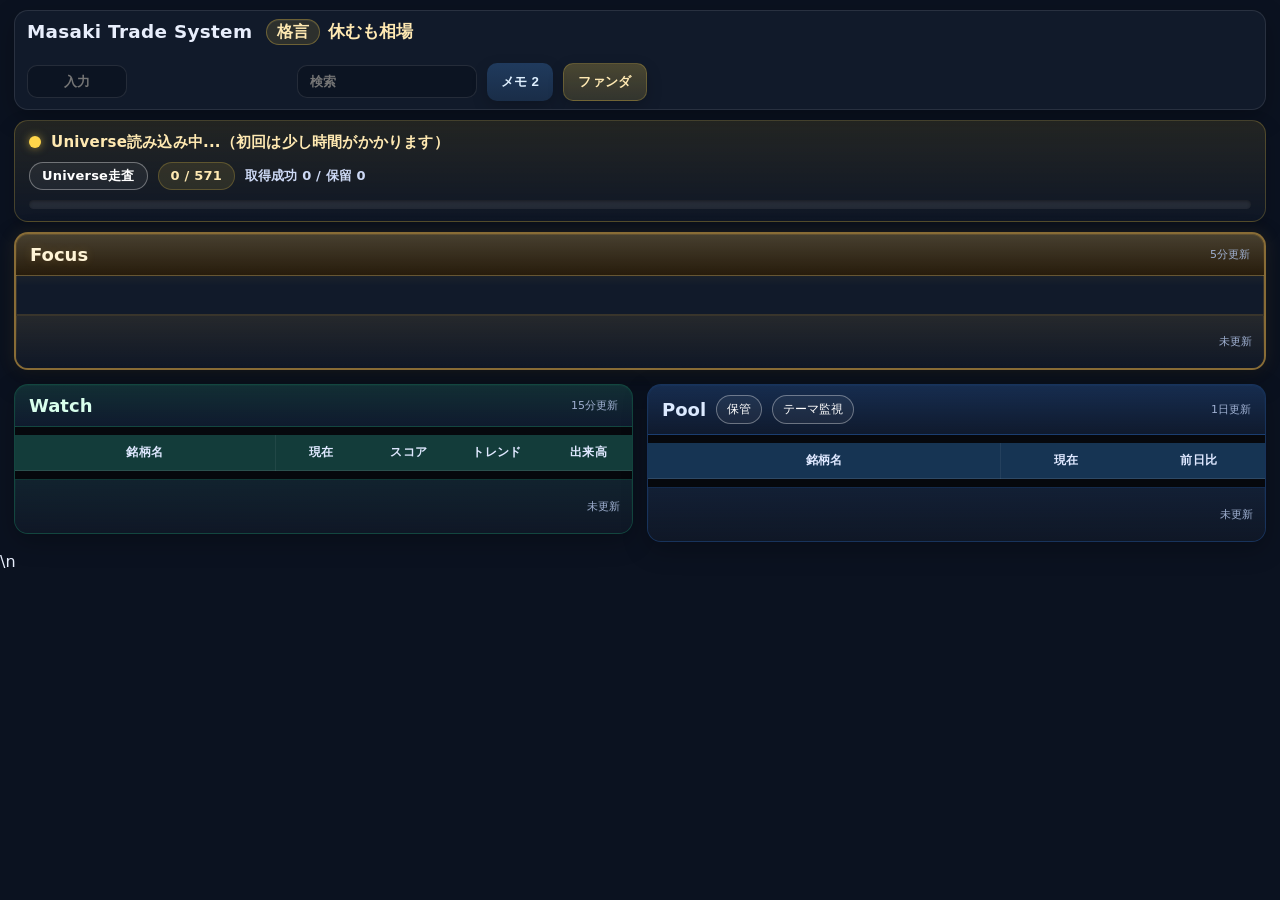
==== commit 61750a65: "Update Masaki_PC_latest.html" ====
--- a/Masaki_PC_latest.html
+++ b/Masaki_PC_latest.html
@@ -3256,7 +3256,10 @@
       "3549","3591","4202","4324","4516","4540","4680","4732","4912","5334",
       "5726","6254","6258","6268","6315","6368","6432","6465","6701","6728",
       "6806","6925","6965","6997","7189","7259","7309","7550","7867","7906",
-      "7912","7956","8113","8267","8308","8354","8725","9843"
+      "7912","7956","8113","8267","8308","8354","8725","9843",
+
+      "1376","1852","2053","2911","2931","3041","4025","4044","4208","4249",
+      "4362","4979","4998","5237","6325","7780","7794","8835"
     ];
 
     const MAX_RETRY = 2;
@@ -3906,7 +3909,25 @@
     "278A": "Ｔｅｒｒａ Ｄｒｏｎｅ",
     "464A": "ＱＰＳホールディングス",
     "186A": "アストロスケールホールディングス",
-    "290A": "Ｓｙｎｓｐｅｃｔｉｖｅ"
+    "290A": "Ｓｙｎｓｐｅｃｔｉｖｅ",
+    "1376": "カネコ種苗",
+    "1852": "淺沼組",
+    "2053": "中部飼料",
+    "2911": "旭松食品",
+    "2931": "ユーグレナ",
+    "3041": "ビューティカダンホールディングス",
+    "4025": "多木化学",
+    "4044": "セントラル硝子",
+    "4208": "UBE",
+    "4249": "森六ホールディングス",
+    "4362": "日本精化",
+    "4979": "OATアグリオ",
+    "4998": "フマキラー",
+    "5237": "ノザワ",
+    "6325": "タカキタ",
+    "7780": "メニコン",
+    "7794": "イーディーピー",
+    "8835": "太平洋興発"
     };;
 
     
@@ -7850,7 +7871,26 @@
   "9041": ["鉄道","百貨店","インバウンド"],
   "9042": ["鉄道","不動産","関西"],
   "9143": ["物流","宅配","EC"],
-  "9697": ["ゲーム","IP","エンタメ"]
+  "9697": ["ゲーム","IP","エンタメ"],
+
+  "1376": ["種苗","農業","肥料"],
+  "1852": ["建設","インフラ","防災"],
+  "2053": ["飼料","畜産","肥料"],
+  "2911": ["食品","大豆","ディフェンシブ"],
+  "2931": ["バイオ","ヘルスケア","肥料"],
+  "3041": ["花き","葬祭","農業"],
+  "4025": ["化学","肥料","電子材料"],
+  "4044": ["化学","ガラス","肥料"],
+  "4208": ["化学","素材","肥料"],
+  "4249": ["樹脂部品","自動車部品","化学"],
+  "4362": ["化学","化粧品原料","医薬中間体"],
+  "4979": ["農薬","肥料","農業"],
+  "4998": ["防虫","日用品","農薬"],
+  "5237": ["建材","住宅","防災"],
+  "6325": ["農業機械","飼料","農業"],
+  "7780": ["コンタクトレンズ","医療機器","ヘルスケア"],
+  "7794": ["ダイヤモンド","半導体部材","電子材料"],
+  "8835": ["資源","石炭","不動産"]
 });
 
 // ===== DB診断ログ =====
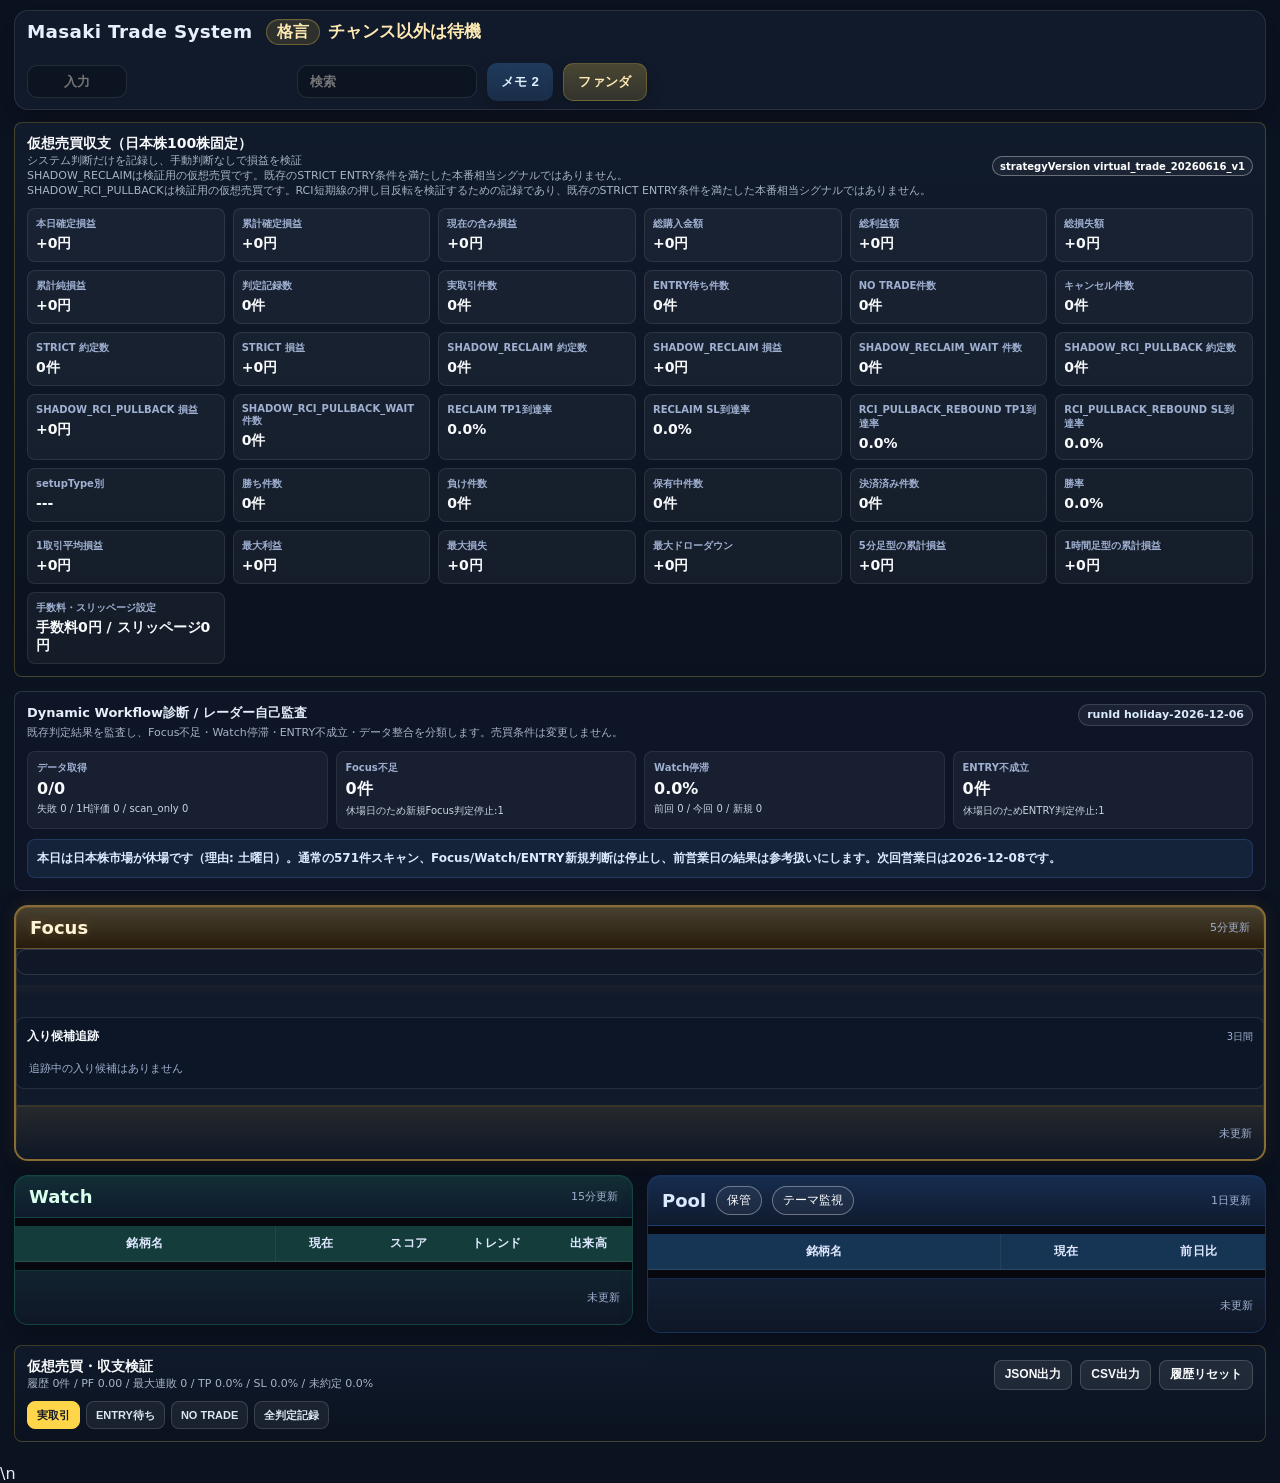
==== commit 64808876: "Update Masaki PC latest HTML UI" ====
--- a/Masaki_PC_latest.html
+++ b/Masaki_PC_latest.html
@@ -4,6 +4,7 @@
   <meta charset="utf-8" />
   <meta name="viewport" content="width=device-width,initial-scale=1" />
   <title>Masaki Trade System</title>
+  <link rel="icon" href='data:image/svg+xml,<svg xmlns="http://www.w3.org/2000/svg" viewBox="0 0 100 100"><text y="78" font-size="78">📈</text></svg>'>
   <style>
     :root{
       --bg:#0b1220;
@@ -489,6 +490,37 @@
       white-space:nowrap;
     }
 
+    .hourly-shape-summary{
+      display:flex;
+      flex-wrap:wrap;
+      gap:6px 10px;
+      margin-top:8px;
+      font-size:12px;
+      font-weight:800;
+      line-height:1.4;
+      color:#dfe8ff;
+    }
+
+    .hourly-shape-summary .hourly-line{
+      display:flex;
+      flex-wrap:wrap;
+      gap:6px 10px;
+      width:100%;
+      min-width:0;
+    }
+
+    .hourly-shape-summary .hourly-ok{
+      color:#7ce7b2;
+    }
+
+    .hourly-shape-summary .hourly-warn{
+      color:#f5b942;
+    }
+
+    .hourly-shape-summary .hourly-fail{
+      color:#ff7b8d;
+    }
+
     .quick-metrics{
       display:grid;
       grid-template-columns:1.2fr .8fr .8fr;
@@ -813,6 +845,84 @@
       flex-direction:column;
       gap:6px;
       min-width:0;
+    }
+
+    .focus-direction-summary{
+      display:grid;
+      grid-template-columns:minmax(0,1.2fr) minmax(0,.8fr);
+      gap:10px;
+      align-items:stretch;
+      margin:0 0 10px;
+      padding:12px;
+      border:1px solid rgba(255,255,255,.13);
+      border-radius:10px;
+      background:rgba(17,24,39,.78);
+    }
+
+    .focus-direction-summary.short-bias{
+      border-color:rgba(255,93,115,.45);
+      background:linear-gradient(180deg, rgba(180,28,45,.20), rgba(17,24,39,.78));
+    }
+
+    .focus-direction-summary.long-bias{
+      border-color:rgba(96,165,250,.42);
+      background:linear-gradient(180deg, rgba(37,99,235,.18), rgba(17,24,39,.78));
+    }
+
+    .focus-direction-summary.mixed-bias{
+      border-color:rgba(255,213,74,.42);
+      background:linear-gradient(180deg, rgba(255,213,74,.12), rgba(17,24,39,.78));
+    }
+
+    .focus-direction-summary-main{
+      display:flex;
+      flex-direction:column;
+      gap:6px;
+      min-width:0;
+    }
+
+    .focus-direction-summary-title{
+      font-size:18px;
+      font-weight:900;
+      line-height:1.35;
+      overflow-wrap:anywhere;
+    }
+
+    .focus-direction-summary-counts{
+      color:#d8e1ea;
+      font-size:13px;
+      font-weight:850;
+      overflow-wrap:anywhere;
+    }
+
+    .focus-direction-summary-note{
+      color:#ffcfbd;
+      font-size:12px;
+      font-weight:800;
+      line-height:1.55;
+      overflow-wrap:anywhere;
+    }
+
+    .focus-short-caution{
+      margin:8px 0 0;
+      padding:9px 10px;
+      border:1px solid rgba(255,93,115,.35);
+      border-radius:8px;
+      background:rgba(180,28,45,.12);
+      color:#ffdfe5;
+      font-size:12px;
+      font-weight:800;
+      line-height:1.55;
+      overflow-wrap:anywhere;
+    }
+
+    @media(max-width:760px){
+      .focus-direction-summary{
+        grid-template-columns:1fr;
+      }
+      .focus-direction-summary-title{
+        font-size:16px;
+      }
     }
 
     .focus-summary-row{
@@ -2104,6 +2214,24 @@
   box-shadow:
     0 0 12px rgba(255,93,115,.20),
     inset 0 0 8px rgba(255,93,115,.08) !important;
+}
+
+.quick-badge.direction-badge{
+  font-weight:900;
+  letter-spacing:0;
+}
+
+.quick-badge.direction-badge.side-short{
+  color:#ffdfe5;
+  background:rgba(180,28,45,.42);
+  border-color:rgba(255,93,115,.72);
+  box-shadow:0 0 16px rgba(255,93,115,.22);
+}
+
+.quick-badge.direction-badge.side-long{
+  color:#dbfff0;
+  background:rgba(25,135,84,.34);
+  border-color:rgba(25,195,125,.56);
 }
 
 .state-guide{
@@ -3001,6 +3129,429 @@
 #inputFeedback.ok{ color:#19c37d !important; }
 #inputFeedback.error{ color:#ff5d73 !important; }
 #inputFeedback.info{ color:#ffd54a !important; }
+
+.entry-tracker-panel{
+  margin:10px 0 0;
+  padding:10px;
+  border:1px solid rgba(255,255,255,.10);
+  border-radius:8px;
+  background:rgba(13,22,38,.72);
+}
+.entry-tracker-head{
+  display:flex;
+  align-items:center;
+  justify-content:space-between;
+  gap:8px;
+  margin-bottom:8px;
+}
+.entry-tracker-title{
+  font-size:12px;
+  font-weight:900;
+  color:#f7fbff;
+}
+.entry-tracker-meta{
+  font-size:10px;
+  color:#9fb0d1;
+  white-space:nowrap;
+}
+.entry-tracker-table{
+  width:100%;
+  border-collapse:collapse;
+  font-size:10px;
+  line-height:1.25;
+}
+.entry-tracker-table th,
+.entry-tracker-table td{
+  padding:5px 6px;
+  border-top:1px solid rgba(255,255,255,.08);
+  text-align:left;
+  vertical-align:middle;
+}
+.entry-tracker-table th{
+  color:#9fb0d1;
+  font-weight:800;
+}
+.entry-tracker-symbol{
+  font-weight:900;
+  color:#f7fbff;
+  white-space:nowrap;
+}
+.entry-tracker-name{
+  max-width:150px;
+  overflow:hidden;
+  text-overflow:ellipsis;
+  white-space:nowrap;
+  color:#cbd5e1;
+}
+.entry-tracker-rate.up{ color:#19c37d; }
+.entry-tracker-rate.down{ color:#ff5d73; }
+.entry-tracker-statuses{
+  display:flex;
+  flex-wrap:wrap;
+  gap:4px;
+}
+.entry-tracker-status{
+  display:inline-flex;
+  align-items:center;
+  min-height:18px;
+  padding:2px 6px;
+  border-radius:999px;
+  border:1px solid rgba(255,255,255,.14);
+  color:#dbe5f2;
+  background:rgba(255,255,255,.06);
+  font-weight:900;
+  white-space:nowrap;
+}
+.entry-tracker-status.live{ color:#8cf0bf; border-color:rgba(25,195,125,.35); background:rgba(25,195,125,.10); }
+.entry-tracker-status.relight{ color:#ffd54a; border-color:rgba(255,213,74,.40); background:rgba(255,213,74,.12); }
+.entry-tracker-status.risen{ color:#9fd0ff; border-color:rgba(78,161,255,.35); background:rgba(78,161,255,.10); }
+.entry-tracker-status.caution{ color:#ffd54a; border-color:rgba(255,213,74,.55); background:rgba(255,213,74,.16); }
+.entry-tracker-empty{
+  padding:8px 2px 2px;
+  color:#9fb0d1;
+  font-size:11px;
+}
+.virtual-trade-panel{
+  margin:12px 0;
+  padding:12px;
+  border:1px solid rgba(255,213,74,.22);
+  border-radius:8px;
+  background:linear-gradient(180deg, rgba(17,27,44,.94), rgba(11,18,31,.94));
+}
+.virtual-trade-head{
+  display:flex;
+  align-items:center;
+  justify-content:space-between;
+  gap:10px;
+  margin-bottom:10px;
+}
+.virtual-trade-title{
+  font-size:14px;
+  font-weight:900;
+  color:#f8fafc;
+}
+.virtual-trade-sub{
+  font-size:11px;
+  color:#a8b3c7;
+}
+.virtual-trade-grid{
+  display:grid;
+  grid-template-columns:repeat(6, minmax(120px, 1fr));
+  gap:8px;
+}
+.virtual-trade-metric{
+  min-height:54px;
+  padding:8px;
+  border:1px solid rgba(255,255,255,.09);
+  border-radius:8px;
+  background:rgba(255,255,255,.045);
+}
+.virtual-trade-label{
+  font-size:10px;
+  color:#9fb0d1;
+  font-weight:800;
+}
+.virtual-trade-value{
+  margin-top:4px;
+  font-size:14px;
+  font-weight:900;
+  color:#f8fafc;
+}
+.virtual-trade-value.profit{ color:#8cf0bf; }
+.virtual-trade-value.loss{ color:#ff8a9b; }
+.virtual-trade-chip{
+  display:inline-flex;
+  align-items:center;
+  min-height:20px;
+  padding:2px 7px;
+  border-radius:999px;
+  border:1px solid rgba(255,255,255,.16);
+  background:rgba(255,255,255,.07);
+  color:#dbeafe;
+  font-size:10px;
+  font-weight:900;
+  white-space:nowrap;
+}
+.virtual-trade-card{
+  margin-top:8px;
+  padding:8px;
+  border:1px solid rgba(255,255,255,.10);
+  border-radius:8px;
+  background:rgba(0,0,0,.18);
+}
+.virtual-trade-card-grid{
+  display:grid;
+  grid-template-columns:repeat(4, minmax(0, 1fr));
+  gap:6px;
+}
+.virtual-trade-card-item{
+  min-width:0;
+}
+.virtual-trade-card-label{
+  display:block;
+  font-size:9px;
+  color:#93a4bd;
+  font-weight:800;
+}
+.virtual-trade-card-value{
+  display:block;
+  margin-top:2px;
+  font-size:11px;
+  color:#edf2f7;
+  font-weight:900;
+  overflow:hidden;
+  text-overflow:ellipsis;
+  white-space:nowrap;
+}
+        .virtual-trade-actions{
+          display:flex;
+          flex-wrap:wrap;
+          gap:8px;
+        }
+        .virtual-trade-actions button{
+  min-height:30px;
+  padding:5px 10px;
+  border-radius:8px;
+  border:1px solid rgba(255,255,255,.16);
+  background:rgba(255,255,255,.08);
+  color:#f8fafc;
+  font-size:12px;
+  font-weight:900;
+          cursor:pointer;
+        }
+.virtual-trade-filterbar{
+  display:flex;
+  flex-wrap:wrap;
+  gap:6px;
+  margin:8px 0 0;
+}
+.virtual-trade-filterbar button{
+  min-height:28px;
+  padding:4px 9px;
+  border-radius:8px;
+  border:1px solid rgba(255,255,255,.14);
+  background:rgba(255,255,255,.06);
+  color:#dbe5f2;
+  font-size:11px;
+  font-weight:900;
+  cursor:pointer;
+}
+.virtual-trade-filterbar button.active{
+  color:#111827;
+  background:#ffd54a;
+  border-color:#ffd54a;
+}
+.virtual-trade-history{
+  margin-top:12px;
+}
+.virtual-trade-history summary{
+  cursor:pointer;
+  list-style:none;
+}
+.virtual-trade-history summary::-webkit-details-marker{ display:none; }
+.virtual-trade-tablewrap{
+  margin-top:10px;
+  overflow:auto;
+}
+.virtual-trade-table{
+  width:100%;
+  min-width:1180px;
+  border-collapse:collapse;
+  font-size:11px;
+}
+.virtual-trade-table th,
+.virtual-trade-table td{
+  padding:7px 8px;
+  border-top:1px solid rgba(255,255,255,.08);
+  text-align:left;
+  vertical-align:top;
+}
+.virtual-trade-table th{
+  color:#9fb0d1;
+  font-weight:900;
+  background:rgba(255,255,255,.045);
+}
+.virtual-trade-detail{
+  color:#a8b3c7;
+  font-size:10px;
+  line-height:1.5;
+}
+.reclaim-short-swing{
+  margin-top:8px;
+  padding:8px;
+  border:1px solid rgba(74,222,128,.22);
+  border-radius:8px;
+  background:rgba(21,128,61,.08);
+}
+.reclaim-short-swing.is-wait{
+  border-color:rgba(255,213,74,.28);
+  background:rgba(255,213,74,.08);
+}
+.reclaim-short-swing.is-reject{
+  border-color:rgba(255,93,115,.24);
+  background:rgba(255,93,115,.07);
+}
+.reclaim-short-swing-line{
+  display:flex;
+  flex-wrap:wrap;
+  gap:6px;
+  align-items:center;
+  font-size:10px;
+  line-height:1.45;
+  color:#dbe5f2;
+}
+.reclaim-short-swing-chip{
+  display:inline-flex;
+  align-items:center;
+  min-height:19px;
+  padding:2px 6px;
+  border-radius:999px;
+  border:1px solid rgba(255,255,255,.14);
+  background:rgba(255,255,255,.06);
+  color:#edf2f7;
+  font-weight:900;
+  white-space:nowrap;
+}
+.reclaim-short-swing-chip.ready{ color:#8cf0bf; border-color:rgba(25,195,125,.35); background:rgba(25,195,125,.10); }
+.reclaim-short-swing-chip.wait{ color:#ffd54a; border-color:rgba(255,213,74,.40); background:rgba(255,213,74,.12); }
+.reclaim-short-swing-chip.reject{ color:#ff9aaa; border-color:rgba(255,93,115,.35); background:rgba(255,93,115,.10); }
+.reclaim-short-swing-note{
+  margin-top:5px;
+  font-size:10px;
+  color:#ffdfa3;
+  font-weight:800;
+}
+.rci-pullback-rebound{
+  margin-top:8px;
+  padding:8px;
+  border:1px solid rgba(96,165,250,.24);
+  border-radius:8px;
+  background:rgba(37,99,235,.08);
+}
+.rci-pullback-rebound.is-wait{
+  border-color:rgba(255,213,74,.28);
+  background:rgba(255,213,74,.08);
+}
+.rci-pullback-rebound.is-reject{
+  border-color:rgba(255,93,115,.24);
+  background:rgba(255,93,115,.07);
+}
+.rci-pullback-rebound-line{
+  display:flex;
+  flex-wrap:wrap;
+  gap:6px;
+  align-items:center;
+  font-size:10px;
+  line-height:1.45;
+  color:#dbe5f2;
+}
+.rci-pullback-rebound-chip{
+  display:inline-flex;
+  align-items:center;
+  min-height:19px;
+  padding:2px 6px;
+  border-radius:999px;
+  border:1px solid rgba(255,255,255,.14);
+  background:rgba(255,255,255,.06);
+  color:#edf2f7;
+  font-weight:900;
+  white-space:nowrap;
+}
+.rci-pullback-rebound-chip.ready{ color:#93c5fd; border-color:rgba(96,165,250,.42); background:rgba(96,165,250,.12); }
+.rci-pullback-rebound-chip.wait{ color:#ffd54a; border-color:rgba(255,213,74,.40); background:rgba(255,213,74,.12); }
+.rci-pullback-rebound-chip.reject{ color:#ff9aaa; border-color:rgba(255,93,115,.35); background:rgba(255,93,115,.10); }
+.rci-pullback-rebound-note{
+  margin-top:5px;
+  font-size:10px;
+  color:#ffdfa3;
+  font-weight:800;
+}
+.radar-diagnostics-panel{
+  margin:14px 0;
+  padding:12px;
+  border:1px solid rgba(148,163,184,.22);
+  border-radius:8px;
+  background:rgba(15,23,42,.72);
+}
+.radar-diagnostics-head{
+  display:flex;
+  justify-content:space-between;
+  gap:10px;
+  align-items:flex-start;
+  flex-wrap:wrap;
+  margin-bottom:10px;
+}
+.radar-diagnostics-title{
+  font-size:13px;
+  font-weight:900;
+  color:#e5edf8;
+}
+.radar-diagnostics-sub{
+  margin-top:3px;
+  font-size:11px;
+  line-height:1.5;
+  color:#a8b3c7;
+}
+.radar-diagnostics-status{
+  display:inline-flex;
+  align-items:center;
+  min-height:22px;
+  padding:2px 8px;
+  border-radius:999px;
+  border:1px solid rgba(255,255,255,.14);
+  background:rgba(255,255,255,.06);
+  font-size:11px;
+  font-weight:900;
+  color:#dbeafe;
+}
+.radar-diagnostics-grid{
+  display:grid;
+  grid-template-columns:repeat(4, minmax(0, 1fr));
+  gap:8px;
+}
+.radar-diagnostics-card{
+  min-height:70px;
+  padding:9px;
+  border-radius:8px;
+  background:rgba(255,255,255,.045);
+  border:1px solid rgba(255,255,255,.08);
+}
+.radar-diagnostics-label{
+  font-size:10px;
+  color:#9fb0d1;
+  font-weight:900;
+}
+.radar-diagnostics-value{
+  margin-top:4px;
+  font-size:16px;
+  font-weight:900;
+  color:#f8fafc;
+}
+.radar-diagnostics-detail{
+  margin-top:4px;
+  font-size:10px;
+  line-height:1.45;
+  color:#cbd5e1;
+}
+.radar-diagnostics-summary{
+  margin-top:10px;
+  padding:9px;
+  border-radius:8px;
+  background:rgba(96,165,250,.09);
+  border:1px solid rgba(96,165,250,.18);
+  color:#dbeafe;
+  font-size:12px;
+  line-height:1.65;
+  font-weight:800;
+}
+@media (max-width: 720px){
+  .entry-tracker-panel{ overflow-x:auto; }
+  .entry-tracker-table{ min-width:620px; }
+  .virtual-trade-grid{ grid-template-columns:repeat(2, minmax(0, 1fr)); }
+  .virtual-trade-card-grid{ grid-template-columns:repeat(2, minmax(0, 1fr)); }
+  .radar-diagnostics-grid{ grid-template-columns:repeat(2, minmax(0, 1fr)); }
+  .virtual-trade-head{ align-items:flex-start; flex-direction:column; }
+}
 </style>
 
 
@@ -3085,6 +3636,31 @@
         <div class="auto-loading-progress-fill" id="autoLoadingProgressFill"></div>
       </div>
     </div>
+
+    <section class="virtual-trade-panel" aria-label="仮想売買収支">
+      <div class="virtual-trade-head">
+        <div>
+          <div class="virtual-trade-title">仮想売買収支（日本株100株固定）</div>
+          <div class="virtual-trade-sub">システム判断だけを記録し、手動判断なしで損益を検証</div>
+          <div class="virtual-trade-sub">SHADOW_RECLAIMは検証用の仮想売買です。既存のSTRICT ENTRY条件を満たした本番相当シグナルではありません。</div>
+          <div class="virtual-trade-sub">SHADOW_RCI_PULLBACKは検証用の仮想売買です。RCI短期線の押し目反転を検証するための記録であり、既存のSTRICT ENTRY条件を満たした本番相当シグナルではありません。</div>
+        </div>
+        <div class="virtual-trade-chip" id="virtualTradeVersion">strategyVersion ---</div>
+      </div>
+      <div class="virtual-trade-grid" id="virtualTradeSummary"></div>
+    </section>
+
+    <section class="radar-diagnostics-panel" aria-label="Dynamic Workflow診断">
+      <div class="radar-diagnostics-head">
+        <div>
+          <div class="radar-diagnostics-title">Dynamic Workflow診断 / レーダー自己監査</div>
+          <div class="radar-diagnostics-sub">既存判定結果を監査し、Focus不足・Watch停滞・ENTRY不成立・データ整合を分類します。売買条件は変更しません。</div>
+        </div>
+        <div class="radar-diagnostics-status" id="radarDiagnosticsStatus">未生成</div>
+      </div>
+      <div class="radar-diagnostics-grid" id="radarDiagnosticsGrid"></div>
+      <div class="radar-diagnostics-summary" id="radarDiagnosticsSummary">フルスキャン完了後に診断を生成します。</div>
+    </section>
 
     <div class="memo-panel fund-panel" id="fundPanel">
       <div class="memo-head">
@@ -3125,7 +3701,15 @@
           </div>
           <div class="small muted">5分更新</div>
         </div>
+        <div id="focusDirectionSummary" class="focus-direction-summary" aria-live="polite"></div>
         <div id="focusAllCards" class="focus-all-cards"></div>
+        <div class="entry-tracker-panel" aria-label="入り候補追跡">
+          <div class="entry-tracker-head">
+            <div class="entry-tracker-title">入り候補追跡</div>
+            <div class="entry-tracker-meta">3日間</div>
+          </div>
+          <div id="entryCandidateTracker"></div>
+        </div>
         <div class="legend-panel">
           <div class="legend-row">
             <span class="legend-badge long">LONG = 買い</span>
@@ -3204,15 +3788,95 @@
         </div>
       </div>
     </div>
+
+    <details class="virtual-trade-panel virtual-trade-history" id="virtualTradeHistoryPanel">
+      <summary>
+        <div class="virtual-trade-head">
+          <div>
+            <div class="virtual-trade-title">仮想売買・収支検証</div>
+            <div class="virtual-trade-sub" id="virtualTradeHistoryMeta">履歴 0件</div>
+          </div>
+          <div class="virtual-trade-actions">
+            <button id="virtualTradeExportJsonBtn" type="button">JSON出力</button>
+            <button id="virtualTradeExportCsvBtn" type="button">CSV出力</button>
+            <button id="virtualTradeResetBtn" type="button">履歴リセット</button>
+          </div>
+        </div>
+        <div class="virtual-trade-filterbar" id="virtualTradeHistoryFilter">
+          <button type="button" class="active" data-virtual-trade-filter="actual">実取引</button>
+          <button type="button" data-virtual-trade-filter="waiting">ENTRY待ち</button>
+          <button type="button" data-virtual-trade-filter="no_trade">NO TRADE</button>
+          <button type="button" data-virtual-trade-filter="all">全判定記録</button>
+        </div>
+      </summary>
+      <div class="virtual-trade-tablewrap">
+        <table class="virtual-trade-table">
+          <thead>
+            <tr>
+              <th>ENTRY日時</th>
+              <th>決済日時</th>
+              <th>銘柄</th>
+              <th>方式</th>
+              <th>状態</th>
+              <th>買値</th>
+              <th>売値</th>
+              <th>株数</th>
+              <th>購入金額</th>
+              <th>粗損益</th>
+              <th>純損益</th>
+              <th>損益率</th>
+              <th>SL</th>
+              <th>TP</th>
+              <th>決済理由</th>
+              <th>保有時間</th>
+              <th>strategyVersion</th>
+            </tr>
+          </thead>
+          <tbody id="virtualTradeHistoryTbody"></tbody>
+        </table>
+      </div>
+    </details>
   </div>
 
   <script>
     const STORAGE_KEY = "masaki_trade_system_v14_2_pc";
     const MEMO_STORAGE_KEY = "masaki_trade_system_memos_v1";
+    const ENTRY_CANDIDATE_TRACKER_KEY = "masaki_entry_candidate_tracker_v1";
+    const ENTRY_CANDIDATE_TRACKER_TTL_MS = 3 * 24 * 60 * 60 * 1000;
+    const VIRTUAL_TRADE_STORAGE_KEY = "mts_virtual_trade_v1";
+    const VIRTUAL_TRADE_STRATEGY_VERSION = "virtual_trade_20260616_v1";
+    const VIRTUAL_TRADE_SHARES = 100;
+    const VIRTUAL_TRADE_ROUND_TRIP_FEE = 0;
+    const VIRTUAL_TRADE_SLIPPAGE_COST = 0;
+    const VIRTUAL_TRADE_HOURLY_RR = 1.8;
+    const VIRTUAL_TRADE_HOURLY_MIN_RR = 1.2;
+    const VIRTUAL_TRADE_HOURLY_SL_BUFFER_RATE = 0.002;
+    const VIRTUAL_TRADE_TIME_EXIT_HOUR = 14;
+    const VIRTUAL_TRADE_TIME_EXIT_MINUTE = 55;
+    const VIRTUAL_TRADE_MODE_STRICT = "STRICT";
+    const VIRTUAL_TRADE_MODE_SHADOW_RECLAIM = "SHADOW_RECLAIM";
+    const VIRTUAL_TRADE_MODE_SHADOW_RECLAIM_WAIT = "SHADOW_RECLAIM_WAIT";
+    const VIRTUAL_TRADE_MODE_SHADOW_RCI_PULLBACK = "SHADOW_RCI_PULLBACK";
+    const VIRTUAL_TRADE_MODE_SHADOW_RCI_PULLBACK_WAIT = "SHADOW_RCI_PULLBACK_WAIT";
+    const RECLAIM_SHORT_SWING_TYPE = "RECLAIM_SHORT_SWING";
+    const RCI_PULLBACK_REBOUND_TYPE = "RCI_PULLBACK_REBOUND";
+    const RCI_PULLBACK_SHORT_PERIOD = 9;
+    const RCI_PULLBACK_MIDDLE_PERIOD = 26;
+    const RCI_PULLBACK_LONG_PERIOD = 52;
 
     const CORS_PROXY = "https://billowing-art-2c77.01hojo10.workers.dev/?url=";
 
     const SYSTEM_MODE = "AUTO";
+    let AUTO_UNIVERSE_BRIDGE_READY = false;
+    let AUTO_UNIVERSE_RUNNING = false;
+
+    const EMA75_SLOPE_SHORT_LOOKBACK = 5;
+    const EMA75_SLOPE_LONG_LOOKBACK = 48;
+    const EMA75_LONG_REQUIRED_BARS = 123;
+    const EMA75_LONG_DECLINE_PCT = -1.0;
+    const EMA75_LONG_RISE_PCT = 0.5;
+    const EMA75_SHORT_UP_PCT = 0.05;
+    const EMA75_SHORT_DOWN_PCT = -0.05;
 
     let SCAN_UNIVERSE = [
       "1332","1333","1605","1719","1721","1801","1802","1803","1808","1812",
@@ -3279,6 +3943,21 @@
     const SIGNAL_ENTRY_DISTANCE_MAX = 0.01;
     const SIGNAL_UPSIDE_ROOM_MIN = 0.015;
     const SIGNAL_RISK_WIDTH_MAX = 0.025;
+    const CANDIDATE_ROUTE_POLICY_VERSION = "candidate_routes_v2_3";
+    const CANDIDATE_ROUTE_KEYS = Object.freeze([
+      "uptrend_continuation",
+      "new_upward_impulse",
+      "volume_surge",
+      "breakout",
+      "pullback",
+      "downtrend_continuation",
+      "new_downward_impulse",
+      "volume_breakdown",
+      "short_setup"
+    ]);
+    const CANDIDATE_ROUTE_QUOTA = 12;
+    const CANDIDATE_ROUTE_CORE_QUOTA = 3;
+    const CANDIDATE_LEGACY_ROTATION_QUOTA = 8;
 
     const ENTRY_BAND_RATE = 0.003;
 
@@ -3334,21 +4013,33 @@
       focus: [],
       watch: [],
       pool: [],
+      excluded: [],
       marked: [],
       meta: {
         lastFocusAt: 0,
         lastWatchAt: 0,
         lastPoolAt: 0,
         tempExcluded: [],
+        currentRun: null,
+        finalSnapshot: null,
         cache: {
           focusRows: [],
           watchRows: [],
-          poolRows: []
+          poolRows: [],
+          excludedRows: []
         }
       }
     };
 
     let MEMOS = [];
+    let VIRTUAL_TRADE_STATE = {
+      strategyVersion: VIRTUAL_TRADE_STRATEGY_VERSION,
+      trades: [],
+      updatedAt: 0
+    };
+    let VIRTUAL_TRADE_UPDATE_RUNNING = false;
+    let lastVirtualTradeTickKey = "";
+    let VIRTUAL_TRADE_HISTORY_FILTER = "actual";
 
     const DEFAULT_MEMOS = [
       { id: "memo_gold", text: "イランとアメリカの紛争が終わったらゴールドを確認", done: false, createdAt: Date.now() },
@@ -4415,7 +5106,23 @@
       const adj = res.indicators.adjclose?.[0]?.adjclose || q.close;
       const meta = res.meta;
       const closes = q.close.map((v,i) => v === null ? (i>0 ? q.close[i-1] : v) : v);
-      return { closes, meta, adjCloses: adj };
+      const fillSeries = values => (Array.isArray(values) ? values : []).map((v, i, source) => {
+        if(Number.isFinite(v)) return v;
+        for(let j = i - 1; j >= 0; j--){
+          if(Number.isFinite(source[j])) return source[j];
+        }
+        return null;
+      });
+      return {
+        closes,
+        opens: fillSeries(q.open),
+        highs: fillSeries(q.high),
+        lows: fillSeries(q.low),
+        volumes: (Array.isArray(q.volume) ? q.volume : []).map(value => Number.isFinite(value) ? value : 0),
+        timestamps: Array.isArray(res.timestamp) ? res.timestamp : [],
+        meta,
+        adjCloses: adj
+      };
     }
 
     function calcHMA(data, period){
@@ -5079,6 +5786,137 @@
       };
     }
 
+    function getCandidateSeriesChange(series, lookback){
+      const values = (Array.isArray(series) ? series : []).filter(Number.isFinite);
+      if(values.length <= lookback || values.at(-1 - lookback) === 0) return 0;
+      return (values.at(-1) / values.at(-1 - lookback)) - 1;
+    }
+
+    function getCandidateVolumeRatio(volumes, recentCount = 3, baseCount = 15){
+      const values = (Array.isArray(volumes) ? volumes : []).filter(value => Number.isFinite(value) && value > 0);
+      if(values.length < recentCount + Math.min(5, baseCount)) return null;
+      const recent = values.slice(-recentCount);
+      const base = values.slice(-(recentCount + baseCount), -recentCount);
+      if(!base.length) return null;
+      const recentAvg = recent.reduce((sum, value) => sum + value, 0) / recent.length;
+      const baseAvg = base.reduce((sum, value) => sum + value, 0) / base.length;
+      return baseAvg > 0 ? recentAvg / baseAvg : null;
+    }
+
+    function getCandidateRecentHigh(chart, lookback = 20){
+      const source = Array.isArray(chart?.highs) && chart.highs.length ? chart.highs : chart?.closes;
+      const values = (Array.isArray(source) ? source : []).slice(-(lookback + 1), -1).filter(Number.isFinite);
+      return values.length ? Math.max(...values) : null;
+    }
+
+    function getCandidateRecentLow(chart, lookback = 20){
+      const source = Array.isArray(chart?.lows) && chart.lows.length ? chart.lows : chart?.closes;
+      const values = (Array.isArray(source) ? source : []).slice(-(lookback + 1), -1).filter(Number.isFinite);
+      return values.length ? Math.min(...values) : null;
+    }
+
+    function getCandidateHmaDirection(hma){
+      if(!Array.isArray(hma) || hma.length < 2 || !Number.isFinite(hma.at(-1)) || !Number.isFinite(hma.at(-2))) return "UNKNOWN";
+      return hma.at(-1) > hma.at(-2) ? "UP" : (hma.at(-1) < hma.at(-2) ? "DOWN" : "FLAT");
+    }
+
+    function buildCandidateRoutesV2_3(d1, h1, m15, hmaD, hmaH, hmaM){
+      const dailyDirection = getCandidateHmaDirection(hmaD);
+      const hourlyDirection = getCandidateHmaDirection(hmaH);
+      const intradayDirection = getCandidateHmaDirection(hmaM);
+      const price = Number(d1?.meta?.regularMarketPrice);
+      const dailyChange = getCandidateSeriesChange(d1?.closes, 1);
+      const hourlyChange = getCandidateSeriesChange(h1?.closes, 3);
+      const intradayChange = getCandidateSeriesChange(m15?.closes, 4);
+      const dailyVolumeRatio = getCandidateVolumeRatio(d1?.volumes, 2, 15);
+      const hourlyVolumeRatio = getCandidateVolumeRatio(h1?.volumes, 3, 18);
+      const intradayVolumeRatio = getCandidateVolumeRatio(m15?.volumes, 4, 24);
+      const volumeRatio = Math.max(
+        Number.isFinite(dailyVolumeRatio) ? dailyVolumeRatio : 0,
+        Number.isFinite(hourlyVolumeRatio) ? hourlyVolumeRatio : 0,
+        Number.isFinite(intradayVolumeRatio) ? intradayVolumeRatio : 0
+      );
+      const dailyHigh = getCandidateRecentHigh(d1, 20);
+      const intradayHigh = getCandidateRecentHigh(m15, 20);
+      const dailyLow = getCandidateRecentLow(d1, 20);
+      const intradayLow = getCandidateRecentLow(m15, 20);
+      const dailyBreakout = Number.isFinite(price) && Number.isFinite(dailyHigh) && price >= dailyHigh * 0.995;
+      const intradayLast = (Array.isArray(m15?.closes) ? m15.closes : []).filter(Number.isFinite).at(-1);
+      const intradayBreakout = Number.isFinite(intradayLast) && Number.isFinite(intradayHigh) && intradayLast >= intradayHigh * 0.997;
+      const dailyBreakdown = Number.isFinite(price) && Number.isFinite(dailyLow) && price <= dailyLow * 1.005;
+      const intradayBreakdown = Number.isFinite(intradayLast) && Number.isFinite(intradayLow) && intradayLast <= intradayLow * 1.003;
+      const referenceHigh = Math.max(
+        Number.isFinite(dailyHigh) ? dailyHigh : 0,
+        Number.isFinite(intradayHigh) ? intradayHigh : 0
+      );
+      const pullbackPct = Number.isFinite(price) && referenceHigh > 0 ? (referenceHigh - price) / referenceHigh : null;
+      const dailyHma = Array.isArray(hmaD) ? hmaD.filter(Number.isFinite).at(-1) : null;
+      const priceBelowDailyHma = Number.isFinite(price) && Number.isFinite(dailyHma) && price < dailyHma;
+      const routeScores = {};
+      const routeReasons = {};
+      const addRoute = (key, score, reasons) => {
+        routeScores[key] = Math.max(0, Math.min(100, Math.round(score)));
+        routeReasons[key] = reasons;
+      };
+
+      if(dailyDirection === "UP" && hourlyDirection === "UP"){
+        addRoute("uptrend_continuation", 60 + (intradayDirection === "UP" ? 15 : 0) + (dailyChange > 0 ? 10 : 0) + Math.min(15, volumeRatio * 5), ["daily_hma_up", "hourly_hma_up"]);
+      }
+      if(hourlyDirection === "UP" && intradayDirection === "UP" && (dailyDirection !== "UP" || hourlyChange >= 0.008 || intradayChange >= 0.006 || dailyChange >= 0.015)){
+        addRoute("new_upward_impulse", 55 + Math.min(25, Math.max(0, hourlyChange + intradayChange) * 1000) + Math.min(20, volumeRatio * 5), ["hourly_turn_up", "intraday_turn_up", "positive_acceleration"]);
+      }
+      if(volumeRatio >= 1.5){
+        addRoute("volume_surge", 55 + Math.min(45, (volumeRatio - 1.5) * 30), ["volume_ratio_1_5_or_more"]);
+      }
+      if(dailyBreakout || intradayBreakout){
+        addRoute("breakout", 55 + (dailyBreakout ? 20 : 0) + (intradayBreakout ? 15 : 0) + Math.min(10, volumeRatio * 3), [dailyBreakout ? "daily_breakout_area" : "intraday_breakout_area"]);
+      }
+      if(dailyDirection === "UP" && hourlyDirection === "UP" && Number.isFinite(pullbackPct) && pullbackPct >= 0.01 && pullbackPct <= 0.08 && intradayDirection === "UP"){
+        addRoute("pullback", 60 + Math.max(0, 20 - Math.abs(pullbackPct - 0.035) * 400) + Math.min(15, volumeRatio * 4), ["uptrend_pullback", "intraday_rebound"]);
+      }
+      if(dailyDirection === "DOWN" && hourlyDirection === "DOWN"){
+        addRoute("downtrend_continuation", 60 + (intradayDirection === "DOWN" ? 15 : 0) + (dailyChange < 0 ? 10 : 0) + Math.min(15, volumeRatio * 5), ["daily_hma_down", "hourly_hma_down"]);
+      }
+      if(hourlyDirection === "DOWN" && intradayDirection === "DOWN" && (dailyDirection !== "DOWN" || hourlyChange <= -0.008 || intradayChange <= -0.006 || dailyChange <= -0.015)){
+        addRoute("new_downward_impulse", 55 + Math.min(25, Math.max(0, -(hourlyChange + intradayChange)) * 1000) + Math.min(20, volumeRatio * 5), ["hourly_turn_down", "intraday_turn_down", "negative_acceleration"]);
+      }
+      if(volumeRatio >= 1.5 && (dailyBreakdown || intradayBreakdown) && (hourlyDirection === "DOWN" || intradayDirection === "DOWN")){
+        addRoute("volume_breakdown", 60 + (dailyBreakdown ? 15 : 0) + (intradayBreakdown ? 15 : 0) + Math.min(10, (volumeRatio - 1.5) * 10), ["volume_ratio_1_5_or_more", dailyBreakdown ? "daily_breakdown_area" : "intraday_breakdown_area"]);
+      }
+      if((dailyDirection === "DOWN" || priceBelowDailyHma) && hourlyDirection === "DOWN" && intradayDirection === "DOWN"){
+        addRoute("short_setup", 60 + (dailyDirection === "DOWN" ? 15 : 0) + (priceBelowDailyHma ? 10 : 0) + Math.min(15, volumeRatio * 5), ["short_direction_aligned", priceBelowDailyHma ? "price_below_daily_hma" : "daily_hma_down"]);
+      }
+
+      const candidateRoutes = CANDIDATE_ROUTE_KEYS.filter(key => Number.isFinite(routeScores[key]));
+      const candidatePrimaryRoute = candidateRoutes.slice().sort((a, b) => routeScores[b] - routeScores[a] || CANDIDATE_ROUTE_KEYS.indexOf(a) - CANDIDATE_ROUTE_KEYS.indexOf(b))[0] || "";
+      return {
+        candidateRoutePolicyVersion: CANDIDATE_ROUTE_POLICY_VERSION,
+        candidateRoutes,
+        candidatePrimaryRoute,
+        candidateRouteScores: routeScores,
+        candidateRouteReasons: routeReasons,
+        candidateRouteScoreMax: candidatePrimaryRoute ? routeScores[candidatePrimaryRoute] : 0,
+        candidateRouteMetrics: {
+          dailyDirection,
+          hourlyDirection,
+          intradayDirection,
+          dailyChange,
+          hourlyChange,
+          intradayChange,
+          dailyVolumeRatio,
+          hourlyVolumeRatio,
+          intradayVolumeRatio,
+          maxVolumeRatio: volumeRatio || null,
+          dailyBreakout,
+          intradayBreakout,
+          dailyBreakdown,
+          intradayBreakdown,
+          pullbackPct,
+          priceBelowDailyHma
+        }
+      };
+    }
+
     async function analyzeScan(symbol){
       const [d1, h1, m15] = await Promise.all([
         fetchChart(symbol, "1mo", "1d"),
@@ -5092,8 +5930,9 @@
       const hmaH = h1 ? calcHMA(h1.closes, 9) : null;
       const hmaM = m15 ? calcHMA(m15.closes, 9) : null;
       const score = (hmaD?.at(-1) > hmaD?.at(-2) ? 40:0) + (hmaH?.at(-1) > hmaH?.at(-2) ? 30:0) + (hmaM?.at(-1) > hmaM?.at(-2) ? 10:0);
-      mtsCompareLog("analyzeScan", mtsCompareBuildScanSnapshot({ symbol, price, score, hmaD, hmaH, hmaM }));
-      return { symbol, price, prev, score, hmaD, hmaH, hmaM };
+      const routeData = buildCandidateRoutesV2_3(d1, h1, m15, hmaD, hmaH, hmaM);
+      mtsCompareLog("analyzeScan", { ...mtsCompareBuildScanSnapshot({ symbol, price, score, hmaD, hmaH, hmaM }), candidateRoutes: routeData.candidateRoutes, candidatePrimaryRoute: routeData.candidatePrimaryRoute });
+      return { symbol, price, prev, score, hmaD, hmaH, hmaM, ...routeData };
     }
 
     async function analyzeFocus(symbol){
@@ -5325,6 +6164,5112 @@
       return Array.isArray(themes) ? themes.filter(t => typeof t === "string" && t.trim()) : [];
     }
 
+    const HOURLY_SHAPE_CACHE_TTL = 12 * 60 * 1000;
+    const HOURLY_SHAPE_HISTORY_KEY = "masaki_hourly_pattern_history_v1";
+    const HOURLY_SHAPE_CACHE = new Map();
+    const HOURLY_SHAPE_DEBUG_LIMIT = 3;
+    let hourlyShapeDebugCount = 0;
+
+    function sanitizeFinite(value, fallback = 0){
+      return Number.isFinite(value) ? value : fallback;
+    }
+
+    function sanitizeJsonValue(value){
+      if(Array.isArray(value)) return value.map(sanitizeJsonValue);
+      if(value && typeof value === "object"){
+        return Object.fromEntries(Object.entries(value).map(([key, val]) => [key, sanitizeJsonValue(val)]));
+      }
+      return Number.isFinite(value) || typeof value !== "number" ? value : 0;
+    }
+
+    function calcEMA(values, period){
+      if(!Array.isArray(values) || values.length < period) return [];
+      const k = 2 / (period + 1);
+      const out = [];
+      let ema = values.slice(0, period).reduce((a,b)=>a+b,0) / period;
+      for(let i=0; i<values.length; i++){
+        const v = values[i];
+        if(!Number.isFinite(v)){
+          out.push(i ? out[i-1] : null);
+          continue;
+        }
+        if(i < period - 1){
+          out.push(null);
+        }else if(i === period - 1){
+          out.push(ema);
+        }else{
+          ema = (v - ema) * k + ema;
+          out.push(ema);
+        }
+      }
+      return out;
+    }
+
+    function normalizeHourlyBars(res){
+      const timestamps = Array.isArray(res?.timestamp) ? res.timestamp : [];
+      const quote = res?.indicators?.quote?.[0] || {};
+      const opens = Array.isArray(quote.open) ? quote.open : [];
+      const highs = Array.isArray(quote.high) ? quote.high : [];
+      const lows = Array.isArray(quote.low) ? quote.low : [];
+      const closes = Array.isArray(quote.close) ? quote.close : [];
+      const volumes = Array.isArray(quote.volume) ? quote.volume : [];
+      return timestamps.map((ts, i) => ({
+        timestamp: ts,
+        open: opens[i],
+        high: highs[i],
+        low: lows[i],
+        close: closes[i],
+        volume: volumes[i]
+      })).filter(bar =>
+        Number.isFinite(bar.timestamp)
+        && Number.isFinite(bar.open)
+        && Number.isFinite(bar.high)
+        && Number.isFinite(bar.low)
+        && Number.isFinite(bar.close)
+      );
+    }
+
+    function formatHourlyBarTimestamp(ts){
+      return Number.isFinite(ts) ? new Date(ts * 1000).toISOString() : "";
+    }
+
+    function removeIncompleteLatestHourlyBar(rawBars, meta = {}){
+      const source = Array.isArray(rawBars) ? rawBars.slice() : [];
+      const lastBar = source.at(-1) || null;
+      const previousBar = source.at(-2) || null;
+      const lastTimestamp = Number(lastBar?.timestamp);
+      const previousTimestamp = Number(previousBar?.timestamp);
+      const metaRegularMarketTime = Number(meta?.regularMarketTime);
+      const sameAsRegularMarketTime = Number.isFinite(metaRegularMarketTime)
+        && Number.isFinite(lastTimestamp)
+        && lastTimestamp === metaRegularMarketTime;
+      const nonHourlyAligned = Number.isFinite(lastTimestamp) && lastTimestamp % 3600 !== 0;
+      const shortInterval = Number.isFinite(previousTimestamp)
+        && Number.isFinite(lastTimestamp)
+        && lastTimestamp > previousTimestamp
+        && lastTimestamp - previousTimestamp < 3600;
+      const zeroVolume = Number(lastBar?.volume || 0) === 0;
+      const isIncompleteLatestBar = sameAsRegularMarketTime
+        && (nonHourlyAligned || shortInterval || zeroVolume);
+      const reasonParts = [];
+      if(sameAsRegularMarketTime) reasonParts.push("same_as_regular_market_time");
+      if(nonHourlyAligned) reasonParts.push("non_hourly_aligned");
+      if(shortInterval) reasonParts.push("short_interval");
+      if(zeroVolume) reasonParts.push("zero_volume");
+      const evaluationBars = isIncompleteLatestBar ? source.slice(0, -1) : source.slice();
+      const evaluationLatestBar = evaluationBars.at(-1) || null;
+      const evaluationMeta = {
+        hourlyRawBarsCount: source.length,
+        hourlyEvaluationBarsCount: evaluationBars.length,
+        excludedIncompleteBarCount: isIncompleteLatestBar ? 1 : 0,
+        incompleteBarExcluded: isIncompleteLatestBar,
+        incompleteBarExcludeReason: isIncompleteLatestBar
+          ? reasonParts.join("+")
+          : (Number.isFinite(metaRegularMarketTime) ? "latest_bar_retained" : "meta_regular_market_time_missing"),
+        rawLatestBarAt: formatHourlyBarTimestamp(lastTimestamp),
+        evaluationLatestBarAt: formatHourlyBarTimestamp(Number(evaluationLatestBar?.timestamp)),
+        regularMarketTime: formatHourlyBarTimestamp(metaRegularMarketTime)
+      };
+      evaluationBars.providerMeta = meta || {};
+      evaluationBars.rawBars = source;
+      evaluationBars.evaluationMeta = evaluationMeta;
+      return evaluationBars;
+    }
+
+    function getHourlyEvaluationMeta(bars){
+      const source = Array.isArray(bars) ? bars : [];
+      const meta = source.evaluationMeta || {};
+      return {
+        hourlyRawBarsCount: Number.isFinite(meta.hourlyRawBarsCount) ? meta.hourlyRawBarsCount : source.length,
+        hourlyEvaluationBarsCount: Number.isFinite(meta.hourlyEvaluationBarsCount) ? meta.hourlyEvaluationBarsCount : source.length,
+        excludedIncompleteBarCount: Number.isFinite(meta.excludedIncompleteBarCount) ? meta.excludedIncompleteBarCount : 0,
+        incompleteBarExcluded: meta.incompleteBarExcluded === true,
+        incompleteBarExcludeReason: meta.incompleteBarExcludeReason || "",
+        rawLatestBarAt: meta.rawLatestBarAt || "",
+        evaluationLatestBarAt: meta.evaluationLatestBarAt || "",
+        regularMarketTime: meta.regularMarketTime || ""
+      };
+    }
+
+    async function fetchHourlyShapeData(symbol){
+      const key = String(symbol || "").trim();
+      if(!key) return [];
+      const now = Date.now();
+      const cached = HOURLY_SHAPE_CACHE.get(key);
+      if(cached?.pending) return cached.pending;
+      if(cached && Array.isArray(cached.data) && now - cached.timestamp < HOURLY_SHAPE_CACHE_TTL){
+        return cached.data;
+      }
+
+      const ticker = key.includes(".") ? key : key + ".T";
+      const url = CORS_PROXY_URL(`https://query1.finance.yahoo.com/v8/finance/chart/${ticker}?range=1mo&interval=1h`);
+      const pending = fetchJsonWithRetry(url)
+        .then(data => {
+          const result = data?.chart?.result?.[0];
+          const meta = result?.meta || {};
+          const rawBars = normalizeHourlyBars(result).slice(-180);
+          const evaluationBars = removeIncompleteLatestHourlyBar(rawBars, meta);
+          evaluationBars.fetchedAt = Date.now();
+          HOURLY_SHAPE_CACHE.set(key, { timestamp: Date.now(), data: evaluationBars });
+          return evaluationBars;
+        })
+        .catch(err => {
+          HOURLY_SHAPE_CACHE.delete(key);
+          console.warn("[MTS_1H_SHAPE] fetch failed", { symbol: key, error: err?.message || "fetch_failed" });
+          return [];
+        });
+      HOURLY_SHAPE_CACHE.set(key, { timestamp: now, pending });
+      return pending;
+    }
+
+    function detectHourlySwingStructure(bars){
+      const swingsHigh = [];
+      const swingsLow = [];
+      for(let i=2; i<bars.length-2; i++){
+        const b = bars[i];
+        if(b.high > bars[i-1].high && b.high > bars[i-2].high && b.high >= bars[i+1].high && b.high >= bars[i+2].high){
+          swingsHigh.push({ index: i, value: b.high });
+        }
+        if(b.low < bars[i-1].low && b.low < bars[i-2].low && b.low <= bars[i+1].low && b.low <= bars[i+2].low){
+          swingsLow.push({ index: i, value: b.low });
+        }
+      }
+      const lastHigh = swingsHigh.at(-1) || null;
+      const prevHigh = swingsHigh.at(-2) || null;
+      const lastLow = swingsLow.at(-1) || null;
+      const prevLow = swingsLow.at(-2) || null;
+      return {
+        lastHigh,
+        prevHigh,
+        lastLow,
+        prevLow,
+        higherHigh: !!(lastHigh && prevHigh && lastHigh.value > prevHigh.value),
+        higherLow: !!(lastLow && prevLow && lastLow.value > prevLow.value),
+        lowerHigh: !!(lastHigh && prevHigh && lastHigh.value < prevHigh.value),
+        lowerLow: !!(lastLow && prevLow && lastLow.value < prevLow.value),
+        supportBroken: !!(lastLow && Number.isFinite(bars.at(-1)?.close) && bars.at(-1).close < lastLow.value)
+      };
+    }
+
+    function latestFiniteValue(values, offset = 0){
+      const arr = Array.isArray(values) ? values : [];
+      let seen = 0;
+      for(let i=arr.length-1; i>=0; i--){
+        if(Number.isFinite(arr[i])){
+          if(seen === offset) return arr[i];
+          seen++;
+        }
+      }
+      return null;
+    }
+
+    function getMultiWindowStructure(bars){
+      const windows = [12, 24, 48].map(size => {
+        const slice = Array.isArray(bars) ? bars.slice(-size) : [];
+        const swing = slice.length >= 8 ? detectHourlySwingStructure(slice) : {};
+        return {
+          size,
+          higherHigh: !!swing.higherHigh,
+          higherLow: !!swing.higherLow,
+          lowerHigh: !!swing.lowerHigh,
+          lowerLow: !!swing.lowerLow
+        };
+      });
+      const higherHighCount = windows.filter(w => w.higherHigh).length;
+      const higherLowCount = windows.filter(w => w.higherLow).length;
+      const lowerHighCount = windows.filter(w => w.lowerHigh).length;
+      const lowerLowCount = windows.filter(w => w.lowerLow).length;
+      const mediumStructure = lowerHighCount >= 2 && lowerLowCount >= 1
+        ? "LOWER_HIGH_LOW"
+        : (higherLowCount >= 2 || (higherHighCount >= 1 && higherLowCount >= 1) ? "HIGHER_LOW_UP" : "RANGE");
+      return { windows, higherHighCount, higherLowCount, lowerHighCount, lowerLowCount, mediumStructure };
+    }
+
+    function getHourlyMarketRegime(trend, hourlyGrade = ""){
+      if(!trend || !trend.available) return "UNKNOWN";
+      if(trend.longTrendDataReady === false) return "UNKNOWN";
+      const gradeAllowsFocus = hourlyGrade === "A" || hourlyGrade === "B";
+      const hasHigherStructure = trend.multiWindow?.higherLowCount >= 1 || trend.multiWindow?.higherHighCount >= 1;
+      const longDecline = trend.ema75LongDecline === true;
+      const shortUp = Number.isFinite(trend.ema75SlopeShortPct) && trend.ema75SlopeShortPct >= EMA75_SHORT_UP_PCT;
+      const shortWeak = !Number.isFinite(trend.ema75SlopeShortPct) || trend.ema75SlopeShortPct < EMA75_SHORT_UP_PCT;
+      const structureBroken = trend.multiWindow?.mediumStructure === "LOWER_HIGH_LOW";
+      const uptrendReady = trend.priceAboveLongEma === true
+        && shortUp
+        && !longDecline
+        && !structureBroken
+        && hasHigherStructure
+        && gradeAllowsFocus;
+      if(uptrendReady) return "UPTREND";
+      if(longDecline && trend.priceAboveLongEma === true && shortUp) return "TRANSITION";
+      const downCount = [
+        trend.priceAboveLongEma === false,
+        longDecline,
+        shortWeak,
+        trend.multiWindow?.lowerHighCount >= 2,
+        trend.multiWindow?.lowerLowCount >= 1,
+        trend.longEmaResistance === true
+      ].filter(Boolean).length;
+      if(downCount >= 2) return "DOWNTREND";
+      return "TRANSITION";
+    }
+
+    function getReversalWatchReason(row){
+      const h = getHourlyData(row) || row || {};
+      const reasons = [];
+      if(h.marketRegime === "DOWNTREND") reasons.push("marketRegime=DOWNTREND");
+      if(h.ema9Up || h.ema21Up) reasons.push("short_ema_up");
+      if(h.higherLow) reasons.push("higher_low");
+      if(h.volumeImproving) reasons.push("volume_improving");
+      if(h.priceAboveLongEma === false) reasons.push("below_long_ema");
+      if(Number.isFinite(h.hourlyLongEmaSlope) && h.hourlyLongEmaSlope < 0) reasons.push("long_ema_down");
+      return reasons;
+    }
+
+    function calculateHourlyLongTermTrend(bars, context = {}){
+      const closes = (Array.isArray(bars) ? bars : []).map(b => b.close).filter(Number.isFinite);
+      const last = Array.isArray(bars) ? bars.at(-1) : null;
+      const lastClose = Number.isFinite(context.lastClose) ? context.lastClose : (Number.isFinite(last?.close) ? last.close : null);
+      const unavailableTrend = {
+        available: false,
+        longTrendDataReady: false,
+        hourlyDataCount: closes.length,
+        hourlyLongEma: 0,
+        hourlyLongEmaPrev: 0,
+        hourlyLongEmaSlope: 0,
+        ema75SlopeShortPct: 0,
+        ema75SlopeLongPct: 0,
+        ema75LongDecline: false,
+        ema75LongRise: false,
+        ema75SlopeState: "UNKNOWN",
+        priceAboveLongEma: false,
+        ema75: 0,
+        ema200: 0,
+        marketRegime: "UNKNOWN",
+        mediumStructure: "UNKNOWN",
+        setupType: "RANGE_WATCH",
+        focusTrendGate: false,
+        focusBlockReasons: ["長期傾向判定用データ不足"],
+        longTrendPromotionHint: "EMA75の中期下降解消待ち / 48本スロープ改善待ち"
+      };
+      if(!Number.isFinite(lastClose) || closes.length < EMA75_LONG_REQUIRED_BARS){
+        return unavailableTrend;
+      }
+      const ema75Series = calcEMA(closes, 75);
+      const ema200Series = closes.length >= 200 ? calcEMA(closes, 200) : [];
+      const ema75 = latestFiniteValue(ema75Series);
+      const ema200 = latestFiniteValue(ema200Series);
+      const hourlyLongEma = Number.isFinite(ema75) ? ema75 : latestFiniteValue(ema75Series);
+      const ema75ShortPrev = latestFiniteValue(ema75Series, EMA75_SLOPE_SHORT_LOOKBACK);
+      const ema75LongPrev = latestFiniteValue(ema75Series, EMA75_SLOPE_LONG_LOOKBACK);
+      if(!Number.isFinite(hourlyLongEma) || !Number.isFinite(ema75ShortPrev) || !Number.isFinite(ema75LongPrev)){
+        return {
+          ...unavailableTrend,
+          hourlyLongEma: sanitizeFinite(hourlyLongEma),
+          ema75: sanitizeFinite(ema75),
+          ema200: sanitizeFinite(ema200)
+        };
+      }
+      const hourlyLongEmaPrev = ema75ShortPrev;
+      const ema75SlopeShortPct = ema75ShortPrev > 0
+        ? ((hourlyLongEma - ema75ShortPrev) / ema75ShortPrev) * 100
+        : 0;
+      const ema75SlopeLongPct = ema75LongPrev > 0
+        ? ((hourlyLongEma - ema75LongPrev) / ema75LongPrev) * 100
+        : 0;
+      const hourlyLongEmaSlope = ema75SlopeShortPct;
+      const ema75LongDecline = ema75SlopeLongPct < EMA75_LONG_DECLINE_PCT;
+      const ema75LongRise = ema75SlopeLongPct > EMA75_LONG_RISE_PCT;
+      const ema75SlopeState = ema75LongDecline
+        ? "LONG_DECLINE"
+        : (ema75LongRise ? "LONG_RISE" : (ema75SlopeShortPct >= EMA75_SHORT_UP_PCT ? "SHORT_RISING" : (ema75SlopeShortPct < EMA75_SHORT_DOWN_PCT ? "SHORT_FALLING" : "FLAT")));
+      const priceAboveLongEma = Number.isFinite(hourlyLongEma) ? lastClose >= hourlyLongEma : false;
+      const multiWindow = getMultiWindowStructure(bars);
+      const nearLongEma = Number.isFinite(hourlyLongEma) && Math.abs(lastClose - hourlyLongEma) / lastClose <= 0.018;
+      const longEmaResistance = !priceAboveLongEma && ema75SlopeShortPct < 0;
+      const shortEmaUp = !!context.ema9Up || !!context.ema21Up;
+      const volumeImproving = Number.isFinite(context.recentVol) && Number.isFinite(context.baseVol) && context.baseVol > 0 && context.recentVol >= context.baseVol * 1.05;
+      const baseTrend = {
+        available: true,
+        longTrendDataReady: true,
+        hourlyDataCount: closes.length,
+        hourlyLongEma: sanitizeFinite(hourlyLongEma),
+        hourlyLongEmaPrev: sanitizeFinite(hourlyLongEmaPrev),
+        hourlyLongEmaSlope: sanitizeFinite(hourlyLongEmaSlope),
+        ema75SlopeShortPct: sanitizeFinite(ema75SlopeShortPct),
+        ema75SlopeLongPct: sanitizeFinite(ema75SlopeLongPct),
+        ema75LongDecline,
+        ema75LongRise,
+        ema75SlopeState,
+        priceAboveLongEma,
+        ema75: sanitizeFinite(ema75),
+        ema200: sanitizeFinite(ema200),
+        multiWindow,
+        mediumStructure: multiWindow.mediumStructure,
+        nearLongEma,
+        longEmaResistance,
+        shortEmaUp,
+        volumeImproving
+      };
+      const marketRegime = getHourlyMarketRegime(baseTrend, context.hourlyGrade || "");
+      let setupType = "RANGE_WATCH";
+      if(ema75LongDecline && priceAboveLongEma && ema75SlopeShortPct >= EMA75_SHORT_UP_PCT){
+        setupType = "REVERSAL_WATCH";
+      }else if(marketRegime === "DOWNTREND"){
+        setupType = shortEmaUp && context.swing?.higherLow ? "REVERSAL_WATCH" : "DOWNTREND_REJECT";
+      }else if(marketRegime === "TRANSITION"){
+        setupType = "TRANSITION_SETUP";
+      }else if(context.swing?.higherHigh && context.swing?.higherLow){
+        setupType = "BREAKOUT_SETUP";
+      }else if(context.fib?.available && context.fib.pullbackRatio >= 0.236 && context.fib.pullbackRatio <= 0.786){
+        setupType = "TREND_PULLBACK";
+      }
+      const focusBlockReasons = [];
+      if(marketRegime === "DOWNTREND") focusBlockReasons.push("market_downtrend");
+      if(ema75LongDecline) focusBlockReasons.push("ema75_long_decline");
+      if(!priceAboveLongEma && ema75SlopeShortPct < 0) focusBlockReasons.push("below_falling_ema75");
+      if(multiWindow.lowerHighCount >= 2 && ema75SlopeShortPct < 0) focusBlockReasons.push("medium_lower_high");
+      if(context.swing?.lowerHigh && context.swing?.lowerLow) focusBlockReasons.push("lower_high_lower_low");
+      if(setupType === "REVERSAL_WATCH") focusBlockReasons.push("reversal_watch_not_focus");
+      const focusTrendGate = focusBlockReasons.length === 0 && (marketRegime === "UPTREND" || marketRegime === "TRANSITION");
+      const longTrendPromotionHint = setupType === "REVERSAL_WATCH" || marketRegime === "DOWNTREND" || ema75LongDecline
+        ? "EMA75の中期下降解消待ち / 48本スロープ改善待ち / 直近戻り高値突破待ち / 高値切り下げ解消待ち / 出来高を伴う上昇待ち"
+        : "";
+      return {
+        ...baseTrend,
+        marketRegime,
+        setupType,
+        focusTrendGate,
+        focusBlockReasons,
+        longTrendPromotionHint
+      };
+    }
+
+    function getFocusTrendGate(row){
+      const h = getHourlyData(row) || row || {};
+      return {
+        allowed: h.focusTrendGate !== false && (h.marketRegime === "UPTREND" || h.marketRegime === "TRANSITION"),
+        reasons: Array.isArray(h.focusBlockReasons) ? h.focusBlockReasons : []
+      };
+    }
+
+    function detectFibonacciPattern(bars){
+      const empty = {
+        available: false,
+        impulsePct: 0,
+        pullbackRatio: 0,
+        reboundRatio: 0,
+        state: "unavailable",
+        retracementZone: "",
+        target382: 0,
+        target500: 0,
+        target618: 0,
+        previousHigh: 0
+      };
+      if(!Array.isArray(bars) || bars.length < 12) return empty;
+
+      let best = null;
+      const startAt = Math.max(0, bars.length - 80);
+      for(let lowIdx=startAt; lowIdx<bars.length-4; lowIdx++){
+        for(let highIdx=lowIdx+4; highIdx<Math.min(bars.length, lowIdx+31); highIdx++){
+          const low = bars[lowIdx].low;
+          const high = bars[highIdx].high;
+          if(!Number.isFinite(low) || !Number.isFinite(high) || low <= 0 || high <= low) continue;
+          const pct = ((high - low) / low) * 100;
+          if(pct < 7) continue;
+          const candidate = { lowIdx, highIdx, low, high, pct };
+          if(!best || pct > best.pct) best = candidate;
+        }
+      }
+      if(!best) return empty;
+
+      const afterHigh = bars.slice(best.highIdx + 1);
+      const pullbackLow = afterHigh.length
+        ? Math.min(...afterHigh.map(b => Number.isFinite(b.low) ? b.low : Infinity))
+        : bars.at(-1).low;
+      const close = bars.at(-1).close;
+      const impulse = best.high - best.low;
+      const pullbackRatio = impulse > 0 ? (best.high - pullbackLow) / impulse : 0;
+      const reboundRatio = (best.high - pullbackLow) > 0 ? (close - pullbackLow) / (best.high - pullbackLow) : 0;
+      const target382 = pullbackLow + (best.high - pullbackLow) * 0.382;
+      const target500 = pullbackLow + (best.high - pullbackLow) * 0.5;
+      const target618 = pullbackLow + (best.high - pullbackLow) * 0.618;
+      let state = "shallow_pullback";
+      let retracementZone = "<23.6";
+      if(pullbackRatio >= 0.786){
+        state = reboundRatio >= 0.25 ? "deep_pullback_rebounding" : "deep_pullback_unconfirmed";
+        retracementZone = "78.6+";
+      }else if(pullbackRatio >= 0.618){
+        state = reboundRatio >= 0.25 ? "deep_pullback_rebound" : "deep_pullback_wait";
+        retracementZone = "61.8-78.6";
+      }else if(pullbackRatio >= 0.382){
+        state = reboundRatio >= 0.25 ? "healthy_pullback_rebound" : "healthy_pullback_wait";
+        retracementZone = "38.2-61.8";
+      }else if(pullbackRatio >= 0.236){
+        state = "strong_shallow_pullback";
+        retracementZone = "23.6-38.2";
+      }
+
+      return {
+        available: true,
+        impulseLow: best.low,
+        impulseHigh: best.high,
+        impulsePct: sanitizeFinite(best.pct),
+        pullbackLow: sanitizeFinite(pullbackLow),
+        pullbackRatio: sanitizeFinite(pullbackRatio),
+        reboundRatio: sanitizeFinite(reboundRatio),
+        state,
+        retracementZone,
+        target382: sanitizeFinite(target382),
+        target500: sanitizeFinite(target500),
+        target618: sanitizeFinite(target618),
+        previousHigh: best.high
+      };
+    }
+
+    function roundReclaimPrice(value){
+      const n = Number(value);
+      if(!Number.isFinite(n)) return null;
+      if(n >= 3000) return Math.round(n / 5) * 5;
+      if(n >= 1000) return Math.round(n);
+      return Math.round(n * 10) / 10;
+    }
+
+    function buildUnavailableReclaimShortSwing(status = "REJECT", reason = "data_unavailable"){
+      return {
+        available: false,
+        status,
+        type: RECLAIM_SHORT_SWING_TYPE,
+        entryBand: "",
+        reclaimLevel: null,
+        stopLoss: null,
+        takeProfit1: null,
+        takeProfit2: null,
+        takeProfit3: null,
+        riskReward: 0,
+        reasons: [],
+        risks: [reason],
+        missingConditions: [reason],
+        highPriceChaseCaution: false,
+        isShadowEligible: false,
+        isWaitCandidate: false
+      };
+    }
+
+    function detectHourlyReclaimLevel(bars, currentPrice){
+      const source = Array.isArray(bars) ? bars : [];
+      if(source.length < 30 || !Number.isFinite(currentPrice) || currentPrice <= 0) return null;
+      const range = source.slice(-31, -1);
+      const highs = [];
+      for(let i=1; i<range.length-1; i++){
+        const prev = Number(range[i-1]?.high);
+        const current = Number(range[i]?.high);
+        const next = Number(range[i+1]?.high);
+        if(Number.isFinite(current) && current >= prev && current >= next){
+          highs.push(current);
+        }
+      }
+      range.forEach(bar => {
+        const high = Number(bar?.high);
+        const close = Number(bar?.close);
+        if(Number.isFinite(high)) highs.push(high);
+        if(Number.isFinite(close)) highs.push(close);
+      });
+      const candidates = highs
+        .filter(level => Number.isFinite(level) && level > 0 && level <= currentPrice * 1.01 && level >= currentPrice * 0.94)
+        .sort((a,b)=>a-b);
+      if(!candidates.length) return null;
+
+      const clusters = [];
+      candidates.forEach(level => {
+        const hit = clusters.find(item => Math.abs(level - item.level) / item.level <= 0.006);
+        if(hit){
+          hit.values.push(level);
+          hit.level = hit.values.reduce((a,b)=>a+b,0) / hit.values.length;
+        }else{
+          clusters.push({ level, values:[level] });
+        }
+      });
+      const scored = clusters.map(cluster => {
+        const level = cluster.level;
+        const touches = range.filter(bar => {
+          const high = Number(bar?.high);
+          const low = Number(bar?.low);
+          const close = Number(bar?.close);
+          return (Number.isFinite(high) && Math.abs(high - level) / level <= 0.008)
+            || (Number.isFinite(close) && Math.abs(close - level) / level <= 0.008)
+            || (Number.isFinite(high) && Number.isFinite(low) && low <= level && high >= level);
+        }).length;
+        const distancePct = Math.abs(currentPrice - level) / currentPrice * 100;
+        return {
+          level,
+          touches,
+          score: touches * 10 + cluster.values.length * 4 - distancePct
+        };
+      }).sort((a,b)=>b.score-a.score);
+      const best = scored[0];
+      return best ? roundReclaimPrice(best.level) : null;
+    }
+
+    function getHourlyResistanceTargets(bars, entryHigh, currentPrice, fib){
+      const source = Array.isArray(bars) ? bars : [];
+      const raw = [];
+      source.slice(-80).forEach(bar => {
+        const high = Number(bar?.high);
+        if(Number.isFinite(high) && high > entryHigh * 1.018) raw.push(high);
+      });
+      [fib?.previousHigh, fib?.target382, fib?.target500, fib?.target618].forEach(value => {
+        const n = Number(value);
+        if(Number.isFinite(n) && n > entryHigh * 1.018) raw.push(n);
+      });
+      const unique = [];
+      raw.sort((a,b)=>a-b).forEach(level => {
+        if(!unique.some(item => Math.abs(item - level) / level <= 0.008)){
+          unique.push(roundReclaimPrice(level));
+        }
+      });
+      const defaults = [entryHigh * 1.025, entryHigh * 1.043, entryHigh * 1.077].map(roundReclaimPrice);
+      const merged = [...unique, ...defaults]
+        .filter(level => Number.isFinite(level) && level > entryHigh)
+        .sort((a,b)=>a-b);
+      const tp1 = merged.find(level => ((level - entryHigh) / entryHigh) * 100 >= 2.0) || defaults[0];
+      const tp2 = merged.find(level => level > tp1 * 1.008) || defaults[1];
+      const tp3 = merged.find(level => level > tp2 * 1.012) || defaults[2];
+      return { tp1, tp2, tp3 };
+    }
+
+    function calculateReclaimShortSwing(bars, hourly = {}, fib = {}){
+      const source = Array.isArray(bars) ? bars : [];
+      if(source.length < 30) return buildUnavailableReclaimShortSwing("REJECT", "hourly_bars_below_30");
+      const closes = source.map(b => Number(b?.close)).filter(Number.isFinite);
+      const last = source.at(-1);
+      const currentPrice = Number(last?.close);
+      if(!Number.isFinite(currentPrice) || currentPrice <= 0) return buildUnavailableReclaimShortSwing("REJECT", "current_price_unavailable");
+
+      const ema9 = calcEMA(closes, 9);
+      const ema21 = calcEMA(closes, 21);
+      const ema75 = calcEMA(closes, 75);
+      const lastEma9 = latestFiniteValue(ema9);
+      const prevEma9 = latestFiniteValue(ema9, 1);
+      const lastEma21 = latestFiniteValue(ema21);
+      const prevEma21 = latestFiniteValue(ema21, 1);
+      const lastEma75 = latestFiniteValue(ema75);
+      const prevEma75 = latestFiniteValue(ema75, 5);
+      const ema75SlopePct = Number.isFinite(lastEma75) && Number.isFinite(prevEma75) && prevEma75 > 0
+        ? ((lastEma75 - prevEma75) / prevEma75) * 100
+        : Number(hourly?.ema75SlopeShortPct);
+      const swing = detectHourlySwingStructure(source);
+      const marketRegime = hourly?.marketRegime || "UNKNOWN";
+      const setupType = hourly?.setupType || "";
+      const reasons = [];
+      const risks = [];
+      const missingConditions = [];
+
+      const downtrendLike = marketRegime === "DOWNTREND"
+        || setupType === "DOWNTREND_REJECT"
+        || setupType === "REVERSAL_WATCH"
+        || setupType === "reversal_watch"
+        || swing.lowerLow === true
+        || (Array.isArray(hourly?.risks) && hourly.risks.includes("lower_low"));
+      if(downtrendLike){
+        return {
+          ...buildUnavailableReclaimShortSwing("REJECT", "downtrend_or_reversal_watch"),
+          risks: ["downtrend_or_reversal_watch"],
+          missingConditions: ["market_regime"]
+        };
+      }
+
+      const marketOk = marketRegime === "UPTREND" || marketRegime === "TRANSITION";
+      const ema75Ok = (Number.isFinite(lastEma75) && currentPrice >= lastEma75) || (Number.isFinite(ema75SlopePct) && ema75SlopePct > 0);
+      const shortEmaOk = (Number.isFinite(lastEma9) && Number.isFinite(prevEma9) && Number.isFinite(lastEma21) && Number.isFinite(prevEma21) && lastEma9 > prevEma9 && lastEma21 > prevEma21)
+        || (Number.isFinite(lastEma9) && Number.isFinite(lastEma21) && lastEma9 > lastEma21);
+      if(marketOk) reasons.push("market_regime_ok"); else missingConditions.push("market_regime");
+      if(ema75Ok) reasons.push("price_or_slope_above_ema75"); else missingConditions.push("ema75");
+      if(shortEmaOk) reasons.push("ema9_ema21_up_or_crossed"); else missingConditions.push("ema9_ema21");
+
+      const reclaimLevel = detectHourlyReclaimLevel(source, currentPrice);
+      if(!Number.isFinite(reclaimLevel)){
+        return {
+          ...buildUnavailableReclaimShortSwing("REJECT", "reclaim_level_not_found"),
+          marketRegime,
+          setupType,
+          missingConditions: [...missingConditions, "reclaim_level"]
+        };
+      }
+      reasons.push("resistance_reclaimed");
+      const distancePct = ((currentPrice - reclaimLevel) / reclaimLevel) * 100;
+      const entryLow = roundReclaimPrice(reclaimLevel * 0.995);
+      const entryHigh = roundReclaimPrice(reclaimLevel * 1.008);
+      const recentLow = Math.min(...source.slice(-10).map(b => Number(b?.low)).filter(Number.isFinite));
+      const stopCandidates = [
+        reclaimLevel * 0.987,
+        Number.isFinite(recentLow) ? recentLow * 0.995 : null,
+        entryHigh * 0.975
+      ].filter(value => Number.isFinite(value) && value < entryHigh);
+      const stopLoss = roundReclaimPrice(Math.max(...stopCandidates));
+      const riskPct = Number.isFinite(stopLoss) && stopLoss > 0 ? ((entryHigh - stopLoss) / entryHigh) * 100 : Infinity;
+      const targets = getHourlyResistanceTargets(source, entryHigh, currentPrice, fib);
+      const takeProfit1 = targets.tp1;
+      const takeProfit2 = targets.tp2;
+      const takeProfit3 = targets.tp3;
+      const upsidePct = ((takeProfit1 - entryHigh) / entryHigh) * 100;
+      const riskReward = Number.isFinite(stopLoss) && entryHigh > stopLoss
+        ? (takeProfit1 - entryHigh) / (entryHigh - stopLoss)
+        : 0;
+      const recent = source.slice(-3);
+      const latestBody = Math.abs(Number(last?.close) - Number(last?.open));
+      const latestRange = Number(last?.high) - Number(last?.low);
+      const largeBear = Number(last?.close) < Number(last?.open) && Number.isFinite(latestRange) && latestRange > 0 && latestBody / latestRange >= 0.65;
+      const volume = source.map(b => Number(b?.volume)).filter(Number.isFinite);
+      const recentVol = volume.slice(-3).reduce((a,b)=>a+b,0) / Math.max(1, volume.slice(-3).length);
+      const baseVol = volume.slice(-20, -5).reduce((a,b)=>a+b,0) / Math.max(1, volume.slice(-20, -5).length);
+      const volumeDrop = Number.isFinite(recentVol) && Number.isFinite(baseVol) && baseVol > 0 && recentVol < baseVol * 0.55;
+      const highPriceChaseCaution = distancePct > 1.8 || currentPrice >= takeProfit1 * 0.985;
+
+      if(distancePct < -0.4) missingConditions.push("reclaim_level_hold");
+      if(distancePct > 2.0) risks.push("high_price_chase_caution");
+      if(distancePct > 2.5) missingConditions.push("too_far_from_reclaim_level");
+      if(riskPct > 2.5) risks.push("stop_width_over_2_5pct");
+      if(upsidePct < 2.0) risks.push("tp1_room_under_2pct");
+      if(riskReward < 1.2) missingConditions.push("risk_reward_under_1_2");
+      else if(riskReward < 1.5) risks.push("risk_reward_under_preferred_1_5");
+      if(upsidePct >= 2.0 && upsidePct < 2.5) risks.push("tp1_room_under_preferred_2_5pct");
+      if(largeBear) risks.push("large_bearish_hourly_candle");
+      if(volumeDrop) risks.push("volume_drop");
+      if(currentPrice >= takeProfit1 * 0.995) risks.push("already_near_tp1");
+
+      let status = "READY";
+      const hardReject = riskPct > 2.8
+        || upsidePct < 1.0
+        || currentPrice >= takeProfit1 * 0.995
+        || largeBear
+        || volumeDrop;
+      if(hardReject){
+        status = "REJECT";
+      }else if(missingConditions.length || distancePct > 2.0){
+        status = "WAIT";
+      }
+
+      const entryBand = `${formatVirtualTradePrice(entryLow)} - ${formatVirtualTradePrice(entryHigh)}`;
+      return {
+        available: true,
+        status,
+        type: RECLAIM_SHORT_SWING_TYPE,
+        entryBand,
+        entryBandLow: entryLow,
+        entryBandHigh: entryHigh,
+        reclaimLevel,
+        stopLoss,
+        takeProfit1,
+        takeProfit2,
+        takeProfit3,
+        riskReward: sanitizeFinite(riskReward),
+        reasons,
+        risks,
+        missingConditions: [...new Set(missingConditions)],
+        highPriceChaseCaution,
+        currentDistancePct: sanitizeFinite(distancePct),
+        upsideToTp1Pct: sanitizeFinite(upsidePct),
+        riskPct: sanitizeFinite(riskPct),
+        marketRegime,
+        setupType,
+        isShadowEligible: status === "READY",
+        isWaitCandidate: status === "WAIT" && missingConditions.length <= 1,
+        note: "検証用の短期回転候補。本番STRICT ENTRYではない。"
+      };
+    }
+
+    function buildUnavailableRciPullbackRebound(status = "REJECT", reason = "data_unavailable"){
+      return {
+        available: false,
+        status,
+        type: RCI_PULLBACK_REBOUND_TYPE,
+        rciShortPeriod: RCI_PULLBACK_SHORT_PERIOD,
+        rciMiddlePeriod: RCI_PULLBACK_MIDDLE_PERIOD,
+        rciLongPeriod: RCI_PULLBACK_LONG_PERIOD,
+        rciShort: null,
+        rciMiddle: null,
+        rciLong: null,
+        rciShortWasOversoldRecently: false,
+        rciShortTurnedUp: false,
+        rciShortCrossUpLevel: -80,
+        supportType: "",
+        supportLevel: null,
+        entryBand: "",
+        entryBandLow: null,
+        entryBandHigh: null,
+        stopLoss: null,
+        takeProfit1: null,
+        takeProfit2: null,
+        takeProfit3: null,
+        riskReward: 0,
+        reasons: [],
+        risks: [reason],
+        missingConditions: [reason],
+        highPriceChaseCaution: false,
+        isShadowEligible: false,
+        isWaitCandidate: false
+      };
+    }
+
+    function calculateRCI(values, period){
+      const source = Array.isArray(values) ? values.map(Number) : [];
+      const result = Array(source.length).fill(null);
+      if(!Number.isFinite(period) || period < 2) return result;
+      const denominator = period * (period * period - 1);
+      for(let end = period - 1; end < source.length; end++){
+        const window = source.slice(end - period + 1, end + 1);
+        if(window.some(value => !Number.isFinite(value))) continue;
+        const ranked = window.map((value, index) => ({ value, index })).sort((a,b)=>a.value-b.value || a.index-b.index);
+        const priceRanks = Array(period).fill(0);
+        for(let i=0; i<ranked.length; ){
+          let j = i + 1;
+          while(j < ranked.length && ranked[j].value === ranked[i].value) j++;
+          const avgRank = (i + 1 + j) / 2;
+          for(let k=i; k<j; k++) priceRanks[ranked[k].index] = avgRank;
+          i = j;
+        }
+        let sumDiffSq = 0;
+        for(let i=0; i<period; i++){
+          const timeRank = i + 1;
+          const diff = priceRanks[i] - timeRank;
+          sumDiffSq += diff * diff;
+        }
+        const rci = (1 - (6 * sumDiffSq) / denominator) * 100;
+        result[end] = Math.max(-100, Math.min(100, rci));
+      }
+      return result;
+    }
+
+    function roundRciValue(value){
+      const n = Number(value);
+      return Number.isFinite(n) ? Math.round(n * 10) / 10 : null;
+    }
+
+    function detectRciVolumeNodeSupport(bars, currentPrice){
+      const source = Array.isArray(bars) ? bars.slice(-60) : [];
+      if(!source.length || !Number.isFinite(currentPrice) || currentPrice <= 0) return null;
+      const buckets = new Map();
+      source.forEach(bar => {
+        const high = Number(bar?.high);
+        const low = Number(bar?.low);
+        const close = Number(bar?.close);
+        const volume = Number(bar?.volume);
+        if(!Number.isFinite(close) || close <= 0) return;
+        const typical = Number.isFinite(high) && Number.isFinite(low) ? (high + low + close) / 3 : close;
+        const key = Math.round(typical / Math.max(1, currentPrice * 0.006));
+        const item = buckets.get(key) || { total:0, volume:0, count:0 };
+        item.total += typical;
+        item.volume += Number.isFinite(volume) && volume > 0 ? volume : 1;
+        item.count += 1;
+        buckets.set(key, item);
+      });
+      const candidates = [...buckets.values()]
+        .map(item => ({ level:item.total / item.count, score:item.volume * Math.max(1, item.count) }))
+        .filter(item => Number.isFinite(item.level) && item.level <= currentPrice * 1.015 && item.level >= currentPrice * 0.94)
+        .sort((a,b)=>b.score-a.score);
+      return candidates.length ? roundReclaimPrice(candidates[0].level) : null;
+    }
+
+    function detectRciHorizontalSupport(bars, currentPrice){
+      const source = Array.isArray(bars) ? bars.slice(-40) : [];
+      if(source.length < 12 || !Number.isFinite(currentPrice) || currentPrice <= 0) return null;
+      const raw = [];
+      source.forEach(bar => {
+        const low = Number(bar?.low);
+        const close = Number(bar?.close);
+        if(Number.isFinite(low)) raw.push(low);
+        if(Number.isFinite(close)) raw.push(close);
+      });
+      const candidates = raw
+        .filter(level => Number.isFinite(level) && level > 0 && level <= currentPrice * 1.01 && level >= currentPrice * 0.94)
+        .sort((a,b)=>a-b);
+      const clusters = [];
+      candidates.forEach(level => {
+        const hit = clusters.find(item => Math.abs(level - item.level) / item.level <= 0.007);
+        if(hit){
+          hit.values.push(level);
+          hit.level = hit.values.reduce((a,b)=>a+b,0) / hit.values.length;
+        }else{
+          clusters.push({ level, values:[level] });
+        }
+      });
+      const scored = clusters.map(cluster => {
+        const level = cluster.level;
+        const touches = source.filter(bar => {
+          const high = Number(bar?.high);
+          const low = Number(bar?.low);
+          const close = Number(bar?.close);
+          return (Number.isFinite(high) && Number.isFinite(low) && low <= level && high >= level)
+            || (Number.isFinite(close) && Math.abs(close - level) / level <= 0.008);
+        }).length;
+        const distancePct = Math.abs(currentPrice - level) / currentPrice * 100;
+        return { level, score: touches * 10 + cluster.values.length * 3 - distancePct };
+      }).sort((a,b)=>b.score-a.score);
+      return scored.length ? roundReclaimPrice(scored[0].level) : null;
+    }
+
+    function detectRciPullbackSupport(bars, hourly, reclaim, currentPrice, ema){
+      const candidates = [];
+      const addCandidate = (type, level, score) => {
+        const n = Number(level);
+        if(!Number.isFinite(n) || n <= 0) return;
+        if(n > currentPrice * 1.018 || n < currentPrice * 0.93) return;
+        candidates.push({ supportType:type, supportLevel:roundReclaimPrice(n), score });
+      };
+      addCandidate("EMA9", ema.lastEma9, 74 - Math.abs(currentPrice - Number(ema.lastEma9 || 0)) / currentPrice * 100);
+      addCandidate("EMA21", ema.lastEma21, 86 - Math.abs(currentPrice - Number(ema.lastEma21 || 0)) / currentPrice * 100);
+      addCandidate("EMA75", ema.lastEma75, 76 - Math.abs(currentPrice - Number(ema.lastEma75 || 0)) / currentPrice * 100);
+      addCandidate("RECLAIM_LEVEL", reclaim?.reclaimLevel, 84 - Math.abs(currentPrice - Number(reclaim?.reclaimLevel || 0)) / currentPrice * 100);
+      addCandidate("HORIZONTAL_SUPPORT", detectRciHorizontalSupport(bars, currentPrice), 82);
+      addCandidate("VOLUME_NODE", detectRciVolumeNodeSupport(bars, currentPrice), 78);
+      const usable = candidates
+        .filter(item => Number.isFinite(item.supportLevel) && item.supportLevel <= currentPrice * 1.012)
+        .sort((a,b)=>b.score-a.score);
+      return usable[0] || null;
+    }
+
+    function calculateRciPullbackRebound(bars, hourly = {}, fib = {}, reclaim = null){
+      const source = Array.isArray(bars) ? bars : [];
+      if(source.length < RCI_PULLBACK_LONG_PERIOD + 5) return buildUnavailableRciPullbackRebound("REJECT", "hourly_bars_below_rci_period");
+      const closes = source.map(b => Number(b?.close));
+      if(closes.some(value => !Number.isFinite(value))) return buildUnavailableRciPullbackRebound("REJECT", "close_unavailable");
+      const last = source.at(-1);
+      const currentPrice = Number(last?.close);
+      if(!Number.isFinite(currentPrice) || currentPrice <= 0) return buildUnavailableRciPullbackRebound("REJECT", "current_price_unavailable");
+
+      const ema9 = calcEMA(closes, 9);
+      const ema21 = calcEMA(closes, 21);
+      const ema75 = calcEMA(closes, 75);
+      const ema = {
+        lastEma9: latestFiniteValue(ema9),
+        prevEma9: latestFiniteValue(ema9, 1),
+        lastEma21: latestFiniteValue(ema21),
+        prevEma21: latestFiniteValue(ema21, 1),
+        lastEma75: latestFiniteValue(ema75),
+        prevEma75: latestFiniteValue(ema75, 5)
+      };
+      const ema75SlopePct = Number.isFinite(ema.lastEma75) && Number.isFinite(ema.prevEma75) && ema.prevEma75 > 0
+        ? ((ema.lastEma75 - ema.prevEma75) / ema.prevEma75) * 100
+        : Number(hourly?.ema75SlopeShortPct);
+      const rciShortSeries = calculateRCI(closes, RCI_PULLBACK_SHORT_PERIOD);
+      const rciMiddleSeries = calculateRCI(closes, RCI_PULLBACK_MIDDLE_PERIOD);
+      const rciLongSeries = calculateRCI(closes, RCI_PULLBACK_LONG_PERIOD);
+      const rciShort = latestFiniteValue(rciShortSeries);
+      const prevRciShort = latestFiniteValue(rciShortSeries, 1);
+      const prev2RciShort = latestFiniteValue(rciShortSeries, 2);
+      const rciMiddle = latestFiniteValue(rciMiddleSeries);
+      const rciLong = latestFiniteValue(rciLongSeries);
+      const recentShort = rciShortSeries.filter(Number.isFinite).slice(-6);
+      const rciShortWasOversoldRecently = recentShort.some(value => value <= -80);
+      const rciShortDippedRecently = recentShort.some(value => value <= -70);
+      const rciShortTurnedUp = Number.isFinite(rciShort) && Number.isFinite(prevRciShort) && rciShort > prevRciShort
+        && (!Number.isFinite(prev2RciShort) || prevRciShort <= prev2RciShort || rciShort - prevRciShort >= 4);
+      const rciShortCrossedUpMinus80 = Number.isFinite(rciShort) && Number.isFinite(prevRciShort) && prevRciShort <= -80 && rciShort > -80;
+      const rciSlopePositive = Number.isFinite(rciShort) && Number.isFinite(prevRciShort) && rciShort > prevRciShort;
+
+      const marketRegime = hourly?.marketRegime || "UNKNOWN";
+      const setupType = hourly?.setupType || "";
+      const swing = detectHourlySwingStructure(source);
+      const reasons = [];
+      const risks = [];
+      const missingConditions = [];
+      const focusBlockReasons = Array.isArray(hourly?.focusBlockReasons) ? hourly.focusBlockReasons : [];
+      const downtrendLike = marketRegime === "DOWNTREND"
+        || setupType === "DOWNTREND_REJECT"
+        || setupType === "REVERSAL_WATCH"
+        || setupType === "reversal_watch"
+        || swing.lowerLow === true
+        || focusBlockReasons.includes("reversal_watch_not_focus")
+        || focusBlockReasons.includes("lower_high_lower_low")
+        || (hourly?.ema75LongDecline === true && Number(ema75SlopePct) < 0)
+        || (Array.isArray(hourly?.risks) && hourly.risks.includes("lower_low"));
+      if(downtrendLike){
+        return {
+          ...buildUnavailableRciPullbackRebound("REJECT", "downtrend_or_reversal_watch"),
+          marketRegime,
+          setupType,
+          rciShort: roundRciValue(rciShort),
+          rciMiddle: roundRciValue(rciMiddle),
+          rciLong: roundRciValue(rciLong),
+          rciShortWasOversoldRecently,
+          rciShortTurnedUp,
+          risks: ["downtrend_or_reversal_watch"],
+          missingConditions: ["market_regime"]
+        };
+      }
+
+      const transitionReclaimedEma75 = marketRegime === "TRANSITION" && Number.isFinite(ema.lastEma75) && currentPrice >= ema.lastEma75;
+      const marketOk = marketRegime === "UPTREND" || transitionReclaimedEma75;
+      const ema75Ok = (Number.isFinite(ema.lastEma75) && currentPrice >= ema.lastEma75)
+        && (Number.isFinite(ema75SlopePct) ? ema75SlopePct >= -0.05 : true);
+      const shortEmaOk = (Number.isFinite(ema.lastEma9) && Number.isFinite(ema.lastEma21) && ema.lastEma9 > ema.lastEma21)
+        && ((Number.isFinite(ema.prevEma9) && ema.lastEma9 >= ema.prevEma9) || (Number.isFinite(ema.prevEma21) && ema.lastEma21 >= ema.prevEma21));
+      if(marketOk) reasons.push("market_regime_ok"); else missingConditions.push("market_regime");
+      if(ema75Ok) reasons.push("price_above_rising_ema75"); else missingConditions.push("ema75_reclaim");
+      if(shortEmaOk) reasons.push("ema9_ema21_uptrend"); else missingConditions.push("ema9_ema21");
+      if(rciShortWasOversoldRecently) reasons.push("rci_short_oversold_below_minus80");
+      else if(rciShortDippedRecently) reasons.push("rci_short_dipped_below_minus70");
+      else missingConditions.push("rci_short_lower_zone");
+      if(rciShortTurnedUp || rciShortCrossedUpMinus80){
+        reasons.push(rciShortCrossedUpMinus80 ? "rci_short_crossed_up_minus80" : "rci_short_turned_up");
+      }else{
+        missingConditions.push("rci_short_turn_up");
+      }
+
+      const support = detectRciPullbackSupport(source, hourly, reclaim, currentPrice, ema);
+      if(!support){
+        return {
+          ...buildUnavailableRciPullbackRebound("WAIT", "support_not_found"),
+          marketRegime,
+          setupType,
+          rciShort: roundRciValue(rciShort),
+          rciMiddle: roundRciValue(rciMiddle),
+          rciLong: roundRciValue(rciLong),
+          rciShortWasOversoldRecently,
+          rciShortTurnedUp,
+          missingConditions: [...new Set([...missingConditions, "support_level"])],
+          reasons,
+          risks
+        };
+      }
+      const supportLevel = support.supportLevel;
+      const supportType = support.supportType;
+      const recentLow = Math.min(...source.slice(-10).map(b => Number(b?.low)).filter(Number.isFinite));
+      const supportHeld = currentPrice >= supportLevel * 0.995
+        && (!Number.isFinite(recentLow) || recentLow >= supportLevel * 0.965);
+      if(supportHeld) reasons.push(`support_held_${supportType}`);
+      else missingConditions.push("support_hold");
+
+      const entryLow = roundReclaimPrice(supportLevel * 0.995);
+      const entryHigh = roundReclaimPrice(supportLevel * 1.008);
+      const stopCandidates = [
+        supportLevel * 0.992,
+        Number.isFinite(recentLow) ? recentLow * 0.995 : null,
+        Number.isFinite(ema.lastEma21) ? ema.lastEma21 * 0.99 : null,
+        Number.isFinite(ema.lastEma75) ? ema.lastEma75 * 0.99 : null,
+        entryHigh * 0.975
+      ].filter(value => Number.isFinite(value) && value < entryHigh);
+      const stopLoss = roundReclaimPrice(Math.max(...stopCandidates));
+      const riskPct = Number.isFinite(stopLoss) && stopLoss > 0 ? ((entryHigh - stopLoss) / entryHigh) * 100 : Infinity;
+      const targets = getHourlyResistanceTargets(source, entryHigh, currentPrice, fib);
+      const takeProfit1 = targets.tp1;
+      const takeProfit2 = targets.tp2;
+      const takeProfit3 = targets.tp3;
+      const upsidePct = ((takeProfit1 - entryHigh) / entryHigh) * 100;
+      const riskReward = Number.isFinite(stopLoss) && entryHigh > stopLoss
+        ? (takeProfit1 - entryHigh) / (entryHigh - stopLoss)
+        : 0;
+      const latestBody = Math.abs(Number(last?.close) - Number(last?.open));
+      const latestRange = Number(last?.high) - Number(last?.low);
+      const largeBear = Number(last?.close) < Number(last?.open) && Number.isFinite(latestRange) && latestRange > 0 && latestBody / latestRange >= 0.65;
+      const volumes = source.map(b => Number(b?.volume)).filter(Number.isFinite);
+      const recentVol = volumes.slice(-3).reduce((a,b)=>a+b,0) / Math.max(1, volumes.slice(-3).length);
+      const baseVol = volumes.slice(-20, -5).reduce((a,b)=>a+b,0) / Math.max(1, volumes.slice(-20, -5).length);
+      const volumeDrop = Number.isFinite(recentVol) && Number.isFinite(baseVol) && baseVol > 0 && recentVol < baseVol * 0.50;
+      const distanceFromEntryHighPct = ((currentPrice - entryHigh) / entryHigh) * 100;
+      const highPriceChaseCaution = distanceFromEntryHighPct > 1.8 || currentPrice >= takeProfit1 * 0.985;
+
+      if(distanceFromEntryHighPct > 0.8) missingConditions.push("slightly_above_entry_band");
+      if(distanceFromEntryHighPct > 2.5) risks.push("entry_band_far_below_current_price");
+      if(upsidePct < 2.0) risks.push("tp1_room_under_2pct");
+      if(riskReward < 1.2) missingConditions.push("risk_reward_under_1_2");
+      if(riskPct > 2.5) risks.push("stop_width_over_2_5pct");
+      if(largeBear) risks.push("large_bearish_hourly_candle");
+      if(volumeDrop) risks.push("volume_drop");
+      if(currentPrice >= takeProfit1 * 0.995) risks.push("already_near_tp1");
+      if(Number.isFinite(ema.lastEma75) && currentPrice < ema.lastEma75) risks.push("below_ema75");
+      if(!rciSlopePositive) risks.push("rci_short_slope_not_positive");
+
+      const inEntryZone = currentPrice >= entryLow && currentPrice <= entryHigh * 1.008;
+      const hardReject = currentPrice < supportLevel * 0.985
+        || currentPrice < Number(ema.lastEma75 || 0)
+        || currentPrice >= takeProfit1 * 0.995
+        || distanceFromEntryHighPct > 2.5
+        || upsidePct < 1.0
+        || riskReward < 1.0
+        || riskPct > 2.8
+        || largeBear
+        || volumeDrop;
+      let status = "WAIT";
+      const ready = marketOk
+        && ema75Ok
+        && shortEmaOk
+        && supportHeld
+        && inEntryZone
+        && (rciShortWasOversoldRecently || rciShortDippedRecently)
+        && (rciShortTurnedUp || rciShortCrossedUpMinus80)
+        && upsidePct >= 2.0
+        && riskReward >= 1.2
+        && !hardReject;
+      if(hardReject) status = "REJECT";
+      else if(ready) status = "READY";
+
+      const entryBand = `${formatVirtualTradePrice(entryLow)} - ${formatVirtualTradePrice(entryHigh)}`;
+      const uniqueMissing = [...new Set(missingConditions)];
+      return {
+        available: true,
+        status,
+        type: RCI_PULLBACK_REBOUND_TYPE,
+        rciShortPeriod: RCI_PULLBACK_SHORT_PERIOD,
+        rciMiddlePeriod: RCI_PULLBACK_MIDDLE_PERIOD,
+        rciLongPeriod: RCI_PULLBACK_LONG_PERIOD,
+        rciShort: roundRciValue(rciShort),
+        rciMiddle: roundRciValue(rciMiddle),
+        rciLong: roundRciValue(rciLong),
+        rciShortWasOversoldRecently,
+        rciShortTurnedUp,
+        rciShortCrossUpLevel: -80,
+        supportType,
+        supportLevel,
+        entryBand,
+        entryBandLow: entryLow,
+        entryBandHigh: entryHigh,
+        stopLoss,
+        takeProfit1,
+        takeProfit2,
+        takeProfit3,
+        riskReward: sanitizeFinite(riskReward),
+        reasons,
+        risks,
+        missingConditions: uniqueMissing,
+        highPriceChaseCaution,
+        currentDistancePct: sanitizeFinite(distanceFromEntryHighPct),
+        upsideToTp1Pct: sanitizeFinite(upsidePct),
+        riskPct: sanitizeFinite(riskPct),
+        marketRegime,
+        setupType,
+        isShadowEligible: status === "READY",
+        isWaitCandidate: status === "WAIT" && uniqueMissing.length <= 2,
+        note: "SHADOW_RCI_PULLBACK is verification-only and is not a STRICT production-equivalent entry."
+      };
+    }
+
+    function calculateHourlyShapeScore(bars){
+      const evaluationMeta = getHourlyEvaluationMeta(bars);
+      if(!Array.isArray(bars) || bars.length < 25){
+        return {
+          available: false,
+          score: 0,
+          grade: "D",
+          pass: false,
+          entryAllowed: false,
+          hardFail: true,
+          pattern: "data_unavailable",
+          overheadRoomPct: 0,
+          higherHigh: false,
+          higherLow: false,
+          reasons: [],
+          risks: ["1Hデータ不足"],
+          ema9: 0,
+          ema21: 0,
+          hourlyRawBarsCount: evaluationMeta.hourlyRawBarsCount,
+          hourlyEvaluationBarsCount: evaluationMeta.hourlyEvaluationBarsCount,
+          excludedIncompleteBarCount: evaluationMeta.excludedIncompleteBarCount,
+          incompleteBarExcluded: evaluationMeta.incompleteBarExcluded,
+          incompleteBarExcludeReason: evaluationMeta.incompleteBarExcludeReason,
+          rawLatestBarAt: evaluationMeta.rawLatestBarAt,
+          evaluationLatestBarAt: evaluationMeta.evaluationLatestBarAt
+        };
+      }
+
+      const closes = bars.map(b => b.close);
+      const ema9 = calcEMA(closes, 9);
+      const ema21 = calcEMA(closes, 21);
+      const last = bars.at(-1);
+      const lastClose = last.close;
+      const lastEma9 = ema9.at(-1);
+      const prevEma9 = ema9.at(-2);
+      const lastEma21 = ema21.at(-1);
+      const prevEma21 = ema21.at(-2);
+      const swing = detectHourlySwingStructure(bars);
+      const recent = bars.slice(-8);
+      const recentHigh = Math.max(...bars.slice(-20, -1).map(b => b.high).filter(Number.isFinite));
+      const overheadRoomPct = Number.isFinite(recentHigh) && lastClose > 0 ? ((recentHigh - lastClose) / lastClose) * 100 : 0;
+      const upperWicks = recent.filter(b => (b.high - Math.max(b.open, b.close)) > Math.abs(b.close - b.open) * 1.4).length;
+      const redRun = recent.slice(-3).every(b => b.close < b.open);
+      const volumes = bars.map(b => Number.isFinite(b.volume) ? b.volume : 0);
+      const recentVol = volumes.slice(-3).reduce((a,b)=>a+b,0) / 3;
+      const baseVol = volumes.slice(-20, -5).reduce((a,b)=>a+b,0) / 15 || 1;
+      const fib = detectFibonacciPattern(bars);
+
+      let score = 0;
+      const reasons = [];
+      const risks = [];
+      if(lastClose > lastEma9){ score += 6; reasons.push("price_above_ema9"); }
+      if(lastClose > lastEma21){ score += 7; reasons.push("price_above_ema21"); }
+      if(lastEma9 > lastEma21){ score += 7; reasons.push("ema9_above_ema21"); }
+      if(lastEma9 > prevEma9){ score += 5; reasons.push("ema9_up"); }
+      if(lastEma21 > prevEma21){ score += 5; reasons.push("ema21_up"); }
+
+      if(swing.higherLow){ score += 10; reasons.push("higher_low"); }
+      if(swing.higherHigh){ score += 9; reasons.push("higher_high"); }
+      if(!swing.supportBroken){ score += 6; }
+      if(swing.lowerHigh){ score -= 5; risks.push("lower_high"); }
+      if(swing.lowerLow){ score -= 7; risks.push("lower_low"); }
+
+      const nearEma = Math.min(Math.abs(lastClose - lastEma9), Math.abs(lastClose - lastEma21)) / lastClose <= 0.025;
+      const compressed = recentHigh > 0 && (recentHigh - Math.min(...recent.map(b => b.low))) / recentHigh <= 0.05;
+      if(fib.available && fib.pullbackRatio >= 0.382 && fib.pullbackRatio <= 0.618){ score += 8; reasons.push("healthy_fib_pullback"); }
+      if(nearEma){ score += 5; reasons.push("near_ema_rebound_area"); }
+      if(compressed){ score += 5; reasons.push("contracting_near_high"); }
+      if(recentVol > baseVol * 1.15){ score += 2; reasons.push("volume_rising"); }
+
+      if(overheadRoomPct >= 2 && overheadRoomPct <= 5){ score += 10; reasons.push("healthy_overhead_room"); }
+      else if(overheadRoomPct >= 1.5){ score += 7; }
+      else if(lastClose >= recentHigh){ score += 6; reasons.push("breakout_area"); }
+      else { score -= 5; risks.push("low_overhead_room"); }
+
+      if(upperWicks >= 2){ score -= 4; risks.push("upper_wicks"); }
+      if(redRun){ score -= 4; risks.push("red_candle_run"); }
+      if(recentVol < baseVol * 0.8){ score += 3; reasons.push("pullback_volume_cooling"); }
+
+      const ema21Distance = Number.isFinite(lastEma21) && lastEma21 > 0 ? ((lastClose - lastEma21) / lastEma21) * 100 : 0;
+      const longTrend = calculateHourlyLongTermTrend(bars, {
+        lastClose,
+        ema9Up: lastEma9 > prevEma9,
+        ema21Up: lastEma21 > prevEma21,
+        swing,
+        fib,
+        recentVol,
+        baseVol
+      });
+      const hardFail = !!(
+        (swing.lowerHigh && swing.lowerLow)
+        || lastClose < lastEma21 * 0.985
+        || swing.supportBroken
+        || upperWicks >= 3
+        || ema21Distance >= 8
+        || (overheadRoomPct > 0 && overheadRoomPct < 0.8)
+        || (fib.available && fib.pullbackRatio >= 0.786 && fib.reboundRatio < 0.25)
+      );
+      if(hardFail) risks.push("hard_fail");
+
+      score = Math.max(0, Math.min(100, Math.round(score)));
+      const grade = score >= 80 ? "A" : (score >= 70 ? "B" : (score >= 60 ? "C" : "D"));
+      const gradeAllowsFocus = grade === "A" || grade === "B";
+      const gradedMarketRegime = getHourlyMarketRegime(longTrend, grade);
+      let gradedSetupType = "RANGE_WATCH";
+      if(longTrend.longTrendDataReady === false){
+        gradedSetupType = "RANGE_WATCH";
+      }else if(longTrend.ema75LongDecline && longTrend.priceAboveLongEma && longTrend.ema75SlopeShortPct >= EMA75_SHORT_UP_PCT){
+        gradedSetupType = "REVERSAL_WATCH";
+      }else if(gradedMarketRegime === "DOWNTREND"){
+        gradedSetupType = (lastEma9 > prevEma9 || lastEma21 > prevEma21) && swing.higherLow ? "REVERSAL_WATCH" : "DOWNTREND_REJECT";
+      }else if(gradedMarketRegime === "TRANSITION"){
+        gradedSetupType = "TRANSITION_SETUP";
+      }else if(swing.higherHigh && swing.higherLow){
+        gradedSetupType = "BREAKOUT_SETUP";
+      }else if(fib.available && fib.pullbackRatio >= 0.236 && fib.pullbackRatio <= 0.786){
+        gradedSetupType = "TREND_PULLBACK";
+      }
+      const focusBlockReasons = [];
+      if(longTrend.longTrendDataReady === false) focusBlockReasons.push("長期傾向判定用データ不足");
+      if(gradedMarketRegime === "DOWNTREND") focusBlockReasons.push("market_downtrend");
+      if(longTrend.ema75LongDecline) focusBlockReasons.push("ema75_long_decline");
+      if(longTrend.priceAboveLongEma === false && Number.isFinite(longTrend.ema75SlopeShortPct) && longTrend.ema75SlopeShortPct < 0) focusBlockReasons.push("below_falling_ema75");
+      if(longTrend.multiWindow?.lowerHighCount >= 2 && Number.isFinite(longTrend.ema75SlopeShortPct) && longTrend.ema75SlopeShortPct < 0) focusBlockReasons.push("medium_lower_high");
+      if(swing.lowerHigh && swing.lowerLow) focusBlockReasons.push("lower_high_lower_low");
+      if(gradedSetupType === "REVERSAL_WATCH") focusBlockReasons.push("reversal_watch_not_focus");
+      if(!gradeAllowsFocus) focusBlockReasons.push("hourly_grade_not_focus");
+      if(hardFail) focusBlockReasons.push("hard_fail");
+      const baseFocusTrendGate = focusBlockReasons.length === 0 && (gradedMarketRegime === "UPTREND" || gradedMarketRegime === "TRANSITION");
+      const focusTrendGate = !!(baseFocusTrendGate && gradeAllowsFocus && !hardFail);
+      const pass = score >= 70 && !hardFail && focusTrendGate;
+      const pattern = swing.higherLow && swing.higherHigh
+        ? "higher_low_breakout_setup"
+        : (fib.available ? fib.state : "range_watch");
+      const longTrendPromotionHint = gradedSetupType === "REVERSAL_WATCH" || gradedMarketRegime === "DOWNTREND" || longTrend.ema75LongDecline
+        ? "EMA75の中期下降解消待ち / 48本スロープ改善待ち / 直近戻り高値突破待ち / 高値切り下げ解消待ち / 出来高を伴う上昇待ち"
+        : longTrend.longTrendPromotionHint;
+
+      return {
+        available: true,
+        score,
+        grade,
+        pass,
+        entryAllowed: pass,
+        hardFail,
+        pattern,
+        overheadRoomPct: sanitizeFinite(overheadRoomPct),
+        higherHigh: swing.higherHigh,
+        higherLow: swing.higherLow,
+        ema9Up: lastEma9 > prevEma9,
+        ema21Up: lastEma21 > prevEma21,
+        reasons,
+        risks,
+        hourlyDataCount: longTrend.hourlyDataCount,
+        hourlyRawBarsCount: evaluationMeta.hourlyRawBarsCount,
+        hourlyEvaluationBarsCount: evaluationMeta.hourlyEvaluationBarsCount,
+        excludedIncompleteBarCount: evaluationMeta.excludedIncompleteBarCount,
+        incompleteBarExcluded: evaluationMeta.incompleteBarExcluded,
+        incompleteBarExcludeReason: evaluationMeta.incompleteBarExcludeReason,
+        rawLatestBarAt: evaluationMeta.rawLatestBarAt,
+        evaluationLatestBarAt: evaluationMeta.evaluationLatestBarAt,
+        ema9: sanitizeFinite(lastEma9),
+        ema21: sanitizeFinite(lastEma21),
+        hourlyLongEma: longTrend.hourlyLongEma,
+        hourlyLongEmaPrev: longTrend.hourlyLongEmaPrev,
+        hourlyLongEmaSlope: longTrend.hourlyLongEmaSlope,
+        ema75SlopeShortPct: longTrend.ema75SlopeShortPct,
+        ema75SlopeLongPct: longTrend.ema75SlopeLongPct,
+        ema75LongDecline: longTrend.ema75LongDecline,
+        ema75LongRise: longTrend.ema75LongRise,
+        ema75SlopeState: longTrend.ema75SlopeState,
+        priceAboveLongEma: longTrend.priceAboveLongEma,
+        ema75: longTrend.ema75,
+        ema200: longTrend.ema200,
+        marketRegime: gradedMarketRegime,
+        mediumStructure: longTrend.mediumStructure,
+        setupType: gradedSetupType,
+        focusTrendGate,
+        focusBlockReasons: [...new Set(focusBlockReasons)],
+        longTrendPromotionHint
+      };
+    }
+
+    const EMA75_DIAGNOSTIC_SYMBOLS = new Set(["6856", "4385", "4911"]);
+
+    function getEma75DiagnosticStore(){
+      const root = window.MTS_EMA75_DIAGNOSTICS || {
+        createdAt: new Date().toISOString(),
+        hourly: {},
+        traces: {}
+      };
+      window.MTS_EMA75_DIAGNOSTICS = root;
+      return root;
+    }
+
+    function formatDiagnosticTime(ts, timeZone){
+      if(!Number.isFinite(ts)) return "";
+      const date = new Date(ts * 1000);
+      const iso = date.toISOString();
+      if(!timeZone) return iso;
+      try{
+        return `${iso} / ${new Intl.DateTimeFormat("ja-JP", {
+          timeZone,
+          year: "numeric",
+          month: "2-digit",
+          day: "2-digit",
+          hour: "2-digit",
+          minute: "2-digit",
+          second: "2-digit",
+          hour12: false
+        }).format(date)}`;
+      }catch(_e){
+        return iso;
+      }
+    }
+
+    function getHourlyBarTimingDiagnostics(bars){
+      const source = Array.isArray(bars) ? bars : [];
+      const meta = source.providerMeta || {};
+      const providerTimeZone = meta.exchangeTimezoneName || meta.timezone || "";
+      const intervalSec = String(meta.dataGranularity || "").includes("1h") ? 3600 : 3600;
+      const latest = source.at(-1) || null;
+      const prev = source.at(-2) || null;
+      const latestTs = Number(latest?.timestamp);
+      const nowMs = Date.now();
+      const latestEndTs = Number.isFinite(latestTs) ? latestTs + intervalSec : null;
+      const latestHourlyBarIsClosed = Number.isFinite(latestEndTs) ? nowMs >= latestEndTs * 1000 : false;
+      const lastClosed = latestHourlyBarIsClosed ? latest : prev;
+      const excludedIncompleteBarCount = latest && !latestHourlyBarIsClosed ? 1 : 0;
+      return {
+        scanExecutedAt: new Date(nowMs).toISOString(),
+        provider: "Yahoo Finance chart API",
+        providerTimeZone,
+        dataGranularity: meta.dataGranularity || "1h",
+        hourlyBarsTotal: source.length,
+        latestHourlyBarTimestamp: latestTs || null,
+        latestHourlyBarStartAt: formatDiagnosticTime(latestTs, providerTimeZone),
+        latestHourlyBarEndAt: Number.isFinite(latestEndTs) ? formatDiagnosticTime(latestEndTs, providerTimeZone) : "",
+        latestHourlyBarIsClosed,
+        latestHourlyBarClose: Number.isFinite(latest?.close) ? latest.close : null,
+        previousHourlyBarTimestamp: Number(prev?.timestamp) || null,
+        lastClosedHourlyAt: formatDiagnosticTime(Number(lastClosed?.timestamp), providerTimeZone),
+        hourlyEvaluationLastBarAt: formatDiagnosticTime(latestTs, providerTimeZone),
+        excludedIncompleteBarCount,
+        incompleteBarIncludedInEvaluation: excludedIncompleteBarCount > 0,
+        inference: "Yahoo bar timestamp is treated as bar start time; no per-bar isClosed field is provided."
+      };
+    }
+
+    function calculateHourlyScoreBreakdownDiagnostics(bars){
+      const source = Array.isArray(bars) ? bars : [];
+      if(source.length < 25){
+        return {
+          hourlyScoreRaw: 0,
+          hourlyScoreFinal: 0,
+          hourlyGrade: "D",
+          hourlyGradeReason: "bars_length_below_25",
+          additions: [],
+          deductions: [],
+          hardFailItems: ["data_unavailable"]
+        };
+      }
+      const closes = source.map(b => b.close);
+      const ema9 = calcEMA(closes, 9);
+      const ema21 = calcEMA(closes, 21);
+      const ema25 = calcEMA(closes, 25);
+      const ema75 = calcEMA(closes, 75);
+      const last = source.at(-1);
+      const lastClose = last.close;
+      const lastEma9 = ema9.at(-1);
+      const prevEma9 = ema9.at(-2);
+      const lastEma21 = ema21.at(-1);
+      const prevEma21 = ema21.at(-2);
+      const lastEma25 = ema25.at(-1);
+      const lastEma75 = ema75.at(-1);
+      const ema75Prev48 = latestFiniteValue(ema75, 48);
+      const ema75Prev96 = latestFiniteValue(ema75, 96);
+      const swing = detectHourlySwingStructure(source);
+      const recent = source.slice(-8);
+      const recentHigh = Math.max(...source.slice(-20, -1).map(b => b.high).filter(Number.isFinite));
+      const overheadRoomPct = Number.isFinite(recentHigh) && lastClose > 0 ? ((recentHigh - lastClose) / lastClose) * 100 : 0;
+      const upperWicks = recent.filter(b => (b.high - Math.max(b.open, b.close)) > Math.abs(b.close - b.open) * 1.4).length;
+      const redRun = recent.slice(-3).every(b => b.close < b.open);
+      const volumes = source.map(b => Number.isFinite(b.volume) ? b.volume : 0);
+      const recentVol = volumes.slice(-3).reduce((a,b)=>a+b,0) / 3;
+      const baseVol = volumes.slice(-20, -5).reduce((a,b)=>a+b,0) / 15 || 1;
+      const fib = detectFibonacciPattern(source);
+      const additions = [];
+      const deductions = [];
+      let raw = 0;
+      const add = (name, value, points) => { raw += points; additions.push({ name, value, points }); };
+      const sub = (name, value, points) => { raw -= points; deductions.push({ name, value, points: -points }); };
+
+      if(lastClose > lastEma9) add("price_above_ema9", { close: lastClose, ema9: lastEma9 }, 6);
+      if(lastClose > lastEma21) add("price_above_ema21", { close: lastClose, ema21: lastEma21 }, 7);
+      if(lastEma9 > lastEma21) add("ema9_above_ema21", { ema9: lastEma9, ema21: lastEma21 }, 7);
+      if(lastEma9 > prevEma9) add("ema9_up", { current: lastEma9, previous: prevEma9 }, 5);
+      if(lastEma21 > prevEma21) add("ema21_up", { current: lastEma21, previous: prevEma21 }, 5);
+      if(swing.higherLow) add("higher_low", swing.lastLow, 10);
+      if(swing.higherHigh) add("higher_high", swing.lastHigh, 9);
+      if(!swing.supportBroken) add("support_not_broken", { supportBroken: false }, 6);
+      if(swing.lowerHigh) sub("lower_high", swing.lastHigh, 5);
+      if(swing.lowerLow) sub("lower_low", swing.lastLow, 7);
+
+      const nearEma = Math.min(Math.abs(lastClose - lastEma9), Math.abs(lastClose - lastEma21)) / lastClose <= 0.025;
+      const compressed = recentHigh > 0 && (recentHigh - Math.min(...recent.map(b => b.low))) / recentHigh <= 0.05;
+      if(fib.available && fib.pullbackRatio >= 0.382 && fib.pullbackRatio <= 0.618) add("healthy_fib_pullback", { pullbackRatio: fib.pullbackRatio }, 8);
+      if(nearEma) add("near_ema_rebound_area", { close: lastClose, ema9: lastEma9, ema21: lastEma21 }, 5);
+      if(compressed) add("contracting_near_high", { recentHigh }, 5);
+      if(recentVol > baseVol * 1.15) add("volume_rising", { recentVol, baseVol }, 2);
+      if(overheadRoomPct >= 2 && overheadRoomPct <= 5) add("healthy_overhead_room", { overheadRoomPct }, 10);
+      else if(overheadRoomPct >= 1.5) add("minimum_overhead_room", { overheadRoomPct }, 7);
+      else if(lastClose >= recentHigh) add("breakout_area", { close: lastClose, recentHigh }, 6);
+      else sub("low_overhead_room", { overheadRoomPct }, 5);
+      if(upperWicks >= 2) sub("upper_wicks", { upperWicks }, 4);
+      if(redRun) sub("red_candle_run", { redRun }, 4);
+      if(recentVol < baseVol * 0.8) add("pullback_volume_cooling", { recentVol, baseVol }, 3);
+
+      const ema21Distance = Number.isFinite(lastEma21) && lastEma21 > 0 ? ((lastClose - lastEma21) / lastEma21) * 100 : 0;
+      const hardFailItems = [];
+      if(swing.lowerHigh && swing.lowerLow) hardFailItems.push("lower_high_and_lower_low");
+      if(lastClose < lastEma21 * 0.985) hardFailItems.push("close_below_ema21_1_5pct");
+      if(swing.supportBroken) hardFailItems.push("support_broken");
+      if(upperWicks >= 3) hardFailItems.push("upper_wicks_3plus");
+      if(ema21Distance >= 8) hardFailItems.push("ema21_distance_8pct_plus");
+      if(overheadRoomPct > 0 && overheadRoomPct < 0.8) hardFailItems.push("overhead_under_0_8");
+      if(fib.available && fib.pullbackRatio >= 0.786 && fib.reboundRatio < 0.25) hardFailItems.push("fib_786_no_rebound");
+
+      const hourlyScoreRaw = raw;
+      const hourlyScoreFinal = Math.max(0, Math.min(100, Math.round(raw)));
+      const hourlyGrade = hourlyScoreFinal >= 80 ? "A" : (hourlyScoreFinal >= 70 ? "B" : (hourlyScoreFinal >= 60 ? "C" : "D"));
+      const longTrend = calculateHourlyLongTermTrend(source, {
+        lastClose,
+        ema9Up: lastEma9 > prevEma9,
+        ema21Up: lastEma21 > prevEma21,
+        swing,
+        fib,
+        recentVol,
+        baseVol
+      });
+      const marketRegime = getHourlyMarketRegime(longTrend, hourlyGrade);
+      const ema75Slope48Pct = Number.isFinite(lastEma75) && Number.isFinite(ema75Prev48) && ema75Prev48 > 0
+        ? ((lastEma75 - ema75Prev48) / ema75Prev48) * 100
+        : null;
+      const ema75Slope96Pct = Number.isFinite(lastEma75) && Number.isFinite(ema75Prev96) && ema75Prev96 > 0
+        ? ((lastEma75 - ema75Prev96) / ema75Prev96) * 100
+        : null;
+      return {
+        usedLastBarAt: formatDiagnosticTime(Number(last?.timestamp), source.providerMeta?.exchangeTimezoneName || source.providerMeta?.timezone || ""),
+        close: lastClose,
+        ema25: sanitizeFinite(lastEma25),
+        ema75: sanitizeFinite(lastEma75),
+        ema25VsEma75: Number.isFinite(lastEma25) && Number.isFinite(lastEma75) ? sanitizeFinite(lastEma25 - lastEma75) : null,
+        closeVsEma25: Number.isFinite(lastEma25) ? sanitizeFinite(lastClose - lastEma25) : null,
+        closeVsEma75: Number.isFinite(lastEma75) ? sanitizeFinite(lastClose - lastEma75) : null,
+        ema75Slope48Pct: sanitizeFinite(ema75Slope48Pct),
+        ema75Slope96Pct: sanitizeFinite(ema75Slope96Pct),
+        longTermDecline: Number.isFinite(ema75Slope48Pct) ? ema75Slope48Pct < EMA75_LONG_DECLINE_PCT : null,
+        hourlyScoreRaw,
+        hourlyScoreFinal,
+        hourlyGrade,
+        hourlyGradeReason: hourlyGrade === "D" ? "score_below_60" : `score_${hourlyScoreFinal}`,
+        additions,
+        deductions,
+        hardFail: hardFailItems.length > 0,
+        hardFailItems,
+        hourlyEligibility: calculateHourlyShapeScore(source),
+        marketRegime,
+        marketRegimeReason: {
+          priceAboveLongEma: longTrend.priceAboveLongEma,
+          ema75SlopeShortPct: longTrend.ema75SlopeShortPct,
+          ema75SlopeLongPct: longTrend.ema75SlopeLongPct,
+          ema75LongDecline: longTrend.ema75LongDecline,
+          mediumStructure: longTrend.mediumStructure,
+          hourlyGrade
+        }
+      };
+    }
+
+    function recordEma75Diagnostics(symbol, bars, result){
+      const key = String(symbol || "").trim();
+      if(!EMA75_DIAGNOSTIC_SYMBOLS.has(key)) return;
+      const source = Array.isArray(bars) ? bars : [];
+      const timing = getHourlyBarTimingDiagnostics(source);
+      const closedBars = timing.incompleteBarIncludedInEvaluation ? source.slice(0, -1) : source.slice();
+      closedBars.providerMeta = source.providerMeta || {};
+      const currentBars = source.slice();
+      currentBars.providerMeta = source.providerMeta || {};
+      const payload = {
+        symbol: key,
+        name: getCompanyName(key),
+        scanExecutedAt: timing.scanExecutedAt,
+        timing,
+        currentEvaluation: calculateHourlyScoreBreakdownDiagnostics(currentBars),
+        closedOnlyEvaluation: calculateHourlyScoreBreakdownDiagnostics(closedBars),
+        actualResult: sanitizeJsonValue(result?.hourly || {}),
+        comparisonNote: timing.incompleteBarIncludedInEvaluation
+          ? "closedOnlyEvaluation excludes the latest inferred incomplete hourly bar."
+          : "latest hourly bar is inferred closed; current and closed-only bar sets are identical."
+      };
+      const store = getEma75DiagnosticStore();
+      store.hourly[key] = sanitizeJsonValue(payload);
+      console.log("[MTS_EMA75_DIAGNOSTIC]", sanitizeJsonValue(payload));
+    }
+
+    async function analyzeHourlyShape(symbol, hourlyData){
+      const bars = Array.isArray(hourlyData) ? hourlyData : [];
+      const hourly = calculateHourlyShapeScore(bars);
+      const fibonacci = detectFibonacciPattern(bars);
+      const reclaimShortSwing = calculateReclaimShortSwing(bars, hourly, fibonacci);
+      const rciPullbackRebound = calculateRciPullbackRebound(bars, hourly, fibonacci, reclaimShortSwing);
+      const result = {
+        hourly: sanitizeJsonValue(hourly),
+        fibonacci: sanitizeJsonValue(fibonacci),
+        reclaimShortSwing: sanitizeJsonValue(reclaimShortSwing),
+        rciPullbackRebound: sanitizeJsonValue(rciPullbackRebound)
+      };
+      recordEma75Diagnostics(symbol, bars, result);
+      if(hourlyShapeDebugCount < HOURLY_SHAPE_DEBUG_LIMIT){
+        hourlyShapeDebugCount++;
+        console.log("[MTS_1H_SHAPE]", {
+          symbol,
+          score: result.hourly.score,
+          grade: result.hourly.grade,
+          entryAllowed: result.hourly.entryAllowed,
+          pattern: result.hourly.pattern,
+          pullbackRatio: result.fibonacci.pullbackRatio,
+          reboundRatio: result.fibonacci.reboundRatio
+        });
+      }
+      return result;
+    }
+
+    async function enrichRowsWithHourlyShape(rows){
+      const source = Array.isArray(rows) ? rows : [];
+      for(const row of source){
+        if(!row?.symbol) continue;
+        try{
+          const bars = await fetchHourlyShapeData(row.symbol);
+          const analyzed = await analyzeHourlyShape(row.symbol, bars);
+          row.hourly = analyzed.hourly;
+          row.fibonacci = analyzed.fibonacci;
+          row.reclaimShortSwing = analyzed.reclaimShortSwing;
+          row.rciPullbackRebound = analyzed.rciPullbackRebound;
+          saveHourlyPatternHistory(row);
+        }catch(err){
+          row.hourly = {
+            available: false,
+            score: 0,
+            grade: "D",
+            pass: false,
+            entryAllowed: false,
+            hardFail: true,
+            pattern: "fetch_failed",
+            overheadRoomPct: 0,
+            higherHigh: false,
+            higherLow: false,
+            reasons: [],
+            risks: ["1H取得失敗"]
+          };
+          row.fibonacci = { available: false, impulsePct: 0, pullbackRatio: 0, reboundRatio: 0, state: "unavailable" };
+          row.reclaimShortSwing = buildUnavailableReclaimShortSwing("REJECT", "hourly_fetch_failed");
+          row.rciPullbackRebound = buildUnavailableRciPullbackRebound("REJECT", "hourly_fetch_failed");
+        }
+        await new Promise(res=>setTimeout(res, 120));
+      }
+      return source;
+    }
+
+    function getHourlyPassLabel(row){
+      const h = getHourlyData(row);
+      const direction = getRowTradeDirection(row);
+      const directionalHourly = getDirectionalHourlyAssessment(row, direction);
+      if(direction === "SHORT"){
+        if(!h?.available) return "1H未取得";
+        if(directionalHourly.hourlyPassForDirection) return "1H空売り基準通過";
+        if(directionalHourly.hourlyFailForDirection) return "1H空売り基準待ち";
+        return "1H空売り基準確認中";
+      }
+      if(!h?.available || h.hardFail || !Number.isFinite(h.score) || h.score < 60) return "1H不合格";
+      if(getFocusTier(row) === "PREPARATION") return "準Focus";
+      return "1H通過";
+    }
+
+    function getHourlySummaryText(row){
+      const h = row?.hourlyShape || row?.hourly || null;
+      const f = row?.fibPattern || row?.fibonacci || null;
+      const direction = getRowTradeDirection(row);
+      const directionalHourly = getDirectionalHourlyAssessment(row, direction);
+      if(direction === "SHORT" && !h?.available) return "1H未取得";
+      if(direction === "SHORT"){
+        const reasons = directionalHourly.hourlyDirectionReasons.slice(0, 3).join(" / ") || "short_setup";
+        const shortState = directionalHourly.hourlyPassForDirection ? "1H空売り基準通過" : (directionalHourly.hourlyFailForDirection ? "1H空売り基準待ち" : "1H空売り基準確認中");
+        return `${shortState} / ${reasons}`;
+      }
+      if(!h?.available) return "1H不合格";
+      const fibText = f?.available
+        ? `Fib ${Math.round((f.pullbackRatio || 0) * 100)}％押し`
+        : "Fib ---";
+      const room = Number.isFinite(h.overheadRoomPct) ? `上値余地 ${h.overheadRoomPct.toFixed(1)}％` : "上値余地 ---";
+      if(h.hardFail || h.score < 60) return `1H不合格 / ${h.risks?.[0] || "1H不合格"}`;
+      return `1H ${h.score} ${h.grade} / ${fibText} / ${room}`;
+    }
+
+    function buildHourlyShapeSummaryHtml(row){
+      const h = row?.hourlyShape || row?.hourly || null;
+      const f = row?.fibPattern || row?.fibonacci || null;
+      const direction = getRowTradeDirection(row);
+      if(direction === "SHORT"){
+        const directionalHourly = getDirectionalHourlyAssessment(row, direction);
+        const score = Number.isFinite(h?.score) ? Math.round(h.score) : 0;
+        const grade = h?.grade || "D";
+        const directionReasons = directionalHourly.hourlyDirectionReasons.slice(0, 3).join(" / ") || "short_setup";
+        const passLabel = getHourlyPassLabel(row);
+        const passClass = directionalHourly.hourlyPassForDirection ? "hourly-ok" : (directionalHourly.hourlyFailForDirection ? "hourly-fail" : "hourly-warn");
+        const trendLabel = h?.marketRegime === "DOWNTREND" ? "下落継続監視" : "空売り方向確認";
+        const longLineLabel = h?.priceAboveLongEma === false ? "長期線下で戻り売り監視" : "戻り高値警戒";
+        const entryText = getDirectionalDisplayTexts(row).displayEntryText;
+        return `
+        <div class="hourly-shape-summary">
+          <div class="hourly-line">
+            <span class="${passClass}">SHORT 1H ${score} ${grade}</span>
+            <span>${trendLabel}</span>
+            <span>${longLineLabel}</span>
+          </div>
+          <div class="hourly-line">
+            <span>${entryText}</span>
+            <span>${directionReasons}</span>
+            <span class="${passClass}">${passLabel}</span>
+          </div>
+        </div>`;
+      }
+      const score = Number.isFinite(h?.score) ? Math.round(h.score) : 0;
+      const grade = h?.grade || "D";
+      const room = Number.isFinite(h?.overheadRoomPct) ? h.overheadRoomPct.toFixed(1) : "---";
+      const pullback = f?.available && Number.isFinite(f.pullbackRatio) ? `${Math.round(f.pullbackRatio * 100)}％押し` : "---";
+      const rebound = f?.available && Number.isFinite(f.reboundRatio) ? `${Math.round(f.reboundRatio * 100)}％戻し` : "---";
+      const shape = h?.higherLow ? "安値切上" : (h?.risks?.includes("lower_low") || h?.risks?.includes("lower_high") ? "高値・安値切下げ" : (h?.pattern || "形状確認中"));
+      const roomShape = Number.isFinite(h?.overheadRoomPct) && h.overheadRoomPct < 1.0
+        ? "高値接近"
+        : (Number.isFinite(h?.overheadRoomPct) && h.overheadRoomPct < 1.5 ? "ブレイク待ち" : shape);
+      const regimeLabel = h?.marketRegime === "UPTREND" ? "上昇トレンド"
+        : (h?.marketRegime === "TRANSITION" ? "転換途中"
+        : (h?.setupType === "REVERSAL_WATCH" ? "下降中の反発" : (h?.marketRegime === "DOWNTREND" ? "下降トレンド" : "長期確認中")));
+      const longLineLabel = h?.priceAboveLongEma ? "長期線上" : "長期線下";
+      const gateLabel = h?.focusTrendGate === false ? (h?.setupType === "REVERSAL_WATCH" ? "反転監視中" : "長期線回復待ち") : "";
+      const dataCountText = Number.isFinite(h?.hourlyDataCount) ? `${h.hourlyDataCount}本` : "本数---";
+      const shortSlopeText = Number.isFinite(h?.ema75SlopeShortPct) ? `短期${h.ema75SlopeShortPct.toFixed(2)}％` : "短期---";
+      const longSlopeText = Number.isFinite(h?.ema75SlopeLongPct) ? `48本${h.ema75SlopeLongPct.toFixed(2)}％` : "48本---";
+      const slopeStateLabel = h?.ema75SlopeState === "LONG_DECLINE" ? "長期下降"
+        : (h?.ema75SlopeState === "LONG_RISE" ? "長期上昇" : (h?.ema75SlopeState === "SHORT_RISING" ? "短期反発" : (h?.ema75SlopeState === "SHORT_FALLING" ? "短期下向き" : "横ばい")));
+      const fail = !h?.available || h?.hardFail || score < 60;
+      const tone = fail ? "hourly-fail" : (score >= 80 ? "hourly-ok" : "hourly-warn");
+      const passLabel = getHourlyPassLabel(row);
+      const passClass = passLabel === "1H不合格" ? "hourly-fail" : (passLabel === "準Focus" ? "hourly-warn" : "hourly-ok");
+      const entryText = `<span class="${passClass}">${passLabel}</span>`;
+      return `
+        <div class="hourly-shape-summary">
+          <div class="hourly-line">
+            <span class="${tone}">1H ${score} ${grade}</span>
+            <span>${roomShape}</span>
+            <span>上値余地${room}％</span>
+          </div>
+          <div class="hourly-line">
+            <span>Fib ${pullback}</span>
+            <span>${rebound}</span>
+            ${entryText}
+          </div>
+          <div class="hourly-line">
+            <span>${regimeLabel}</span>
+            <span>${longLineLabel}</span>
+            <span>${dataCountText}</span>
+            <span>${shortSlopeText}</span>
+            <span>${longSlopeText}</span>
+            <span>${slopeStateLabel}</span>
+            ${gateLabel ? `<span class="hourly-warn">${gateLabel}</span>` : ""}
+          </div>
+        </div>
+      `;
+    }
+
+    function getReclaimShortSwing(row){
+      return row?.reclaimShortSwing || row?.hourly?.reclaimShortSwing || buildUnavailableReclaimShortSwing("REJECT", "not_evaluated");
+    }
+
+    function buildReclaimShortSwingSummaryHtml(row){
+      const r = getReclaimShortSwing(row);
+      if(!r?.available) return "";
+      const status = r.status || "REJECT";
+      const tone = status === "READY" ? "ready" : (status === "WAIT" ? "wait" : "reject");
+      const boxClass = status === "READY" ? "" : (status === "WAIT" ? "is-wait" : "is-reject");
+      const rrText = Number.isFinite(Number(r.riskReward)) ? Number(r.riskReward).toFixed(2) : "---";
+      const entryBand = r.entryBand || `${formatVirtualTradePrice(r.entryBandLow)} - ${formatVirtualTradePrice(r.entryBandHigh)}`;
+      const noteParts = [];
+      if(r.highPriceChaseCaution) noteParts.push("高値追い注意");
+      if(status === "WAIT") noteParts.push("押し目待ち");
+      if(Array.isArray(r.reasons) && r.reasons.includes("resistance_reclaimed")) noteParts.push("レジサポ維持");
+      return `
+        <div class="reclaim-short-swing ${boxClass}">
+          <div class="reclaim-short-swing-line">
+            <span class="reclaim-short-swing-chip ${tone}">検証用</span>
+            <span class="reclaim-short-swing-chip ${tone}">短期回転候補</span>
+            <span class="reclaim-short-swing-chip ${tone}">RECLAIM ${escapeHtml(status)}</span>
+            <span class="reclaim-short-swing-chip">ENTRY帯 ${escapeHtml(entryBand)}</span>
+            <span class="reclaim-short-swing-chip">SL ${formatVirtualTradePrice(r.stopLoss)}</span>
+            <span class="reclaim-short-swing-chip">TP1 ${formatVirtualTradePrice(r.takeProfit1)}</span>
+            <span class="reclaim-short-swing-chip">TP2 ${formatVirtualTradePrice(r.takeProfit2)}</span>
+            <span class="reclaim-short-swing-chip">RR ${rrText}</span>
+          </div>
+          ${noteParts.length ? `<div class="reclaim-short-swing-note">${noteParts.map(escapeHtml).join(" / ")}</div>` : ""}
+        </div>
+      `;
+    }
+
+    function getRciPullbackRebound(row){
+      return row?.rciPullbackRebound || row?.hourly?.rciPullbackRebound || buildUnavailableRciPullbackRebound("REJECT", "not_evaluated");
+    }
+
+    function buildRciPullbackReboundSummaryHtml(row){
+      const r = getRciPullbackRebound(row);
+      if(!r?.available) return "";
+      const status = r.status || "REJECT";
+      const tone = status === "READY" ? "ready" : (status === "WAIT" ? "wait" : "reject");
+      const boxClass = status === "READY" ? "" : (status === "WAIT" ? "is-wait" : "is-reject");
+      const rrText = Number.isFinite(Number(r.riskReward)) ? Number(r.riskReward).toFixed(2) : "---";
+      const entryBand = r.entryBand || `${formatVirtualTradePrice(r.entryBandLow)} - ${formatVirtualTradePrice(r.entryBandHigh)}`;
+      const noteParts = [];
+      if(r.rciShortTurnedUp) noteParts.push("RCI反転");
+      if(r.rciShortWasOversoldRecently) noteParts.push("RCI短期");
+      if(status === "WAIT") noteParts.push("押し目待ち");
+      if(r.highPriceChaseCaution) noteParts.push("高値追い注意");
+      if(Array.isArray(r.reasons) && r.reasons.some(reason => String(reason).startsWith("support_held"))) noteParts.push("支持帯維持");
+      return `
+        <div class="rci-pullback-rebound ${boxClass}">
+          <div class="rci-pullback-rebound-line">
+            <span class="rci-pullback-rebound-chip ${tone}">検証用</span>
+            <span class="rci-pullback-rebound-chip ${tone}">RCI押し目候補</span>
+            <span class="rci-pullback-rebound-chip ${tone}">RCI ${escapeHtml(status)}</span>
+            <span class="rci-pullback-rebound-chip">支持帯 ${escapeHtml(r.supportType || "---")} ${formatVirtualTradePrice(r.supportLevel)}</span>
+            <span class="rci-pullback-rebound-chip">ENTRY帯 ${escapeHtml(entryBand)}</span>
+            <span class="rci-pullback-rebound-chip">SL ${formatVirtualTradePrice(r.stopLoss)}</span>
+            <span class="rci-pullback-rebound-chip">TP1 ${formatVirtualTradePrice(r.takeProfit1)}</span>
+            <span class="rci-pullback-rebound-chip">TP2 ${formatVirtualTradePrice(r.takeProfit2)}</span>
+            <span class="rci-pullback-rebound-chip">RR ${rrText}</span>
+          </div>
+          ${noteParts.length ? `<div class="rci-pullback-rebound-note">${noteParts.map(escapeHtml).join(" / ")}</div>` : ""}
+        </div>
+      `;
+    }
+
+    function saveHourlyPatternHistory(row){
+      try{
+        const h = row?.hourly;
+        const f = row?.fibonacci;
+        if(!row?.symbol || !h?.available) return;
+        const now = Date.now();
+        const raw = localStorage.getItem(HOURLY_SHAPE_HISTORY_KEY);
+        const list = raw ? JSON.parse(raw) : [];
+        const safeList = Array.isArray(list) ? list : [];
+        const latest = safeList.at(-1);
+        if(latest?.symbol === row.symbol && latest?.hourlyPattern === h.pattern && now - new Date(latest.timestamp).getTime() < 30 * 60 * 1000){
+          return;
+        }
+        safeList.push({
+          timestamp: new Date(now).toISOString(),
+          symbol: row.symbol,
+          theme: getThemeList(row.symbol)[0] || "",
+          price: sanitizeFinite(row.price),
+          hourlyShapeScore: sanitizeFinite(h.score),
+          hourlyPattern: h.pattern || "",
+          impulsePct: sanitizeFinite(f?.impulsePct),
+          pullbackRatio: sanitizeFinite(f?.pullbackRatio),
+          reboundRatio: sanitizeFinite(f?.reboundRatio),
+          fibState: f?.state || ""
+        });
+        const cutoff = now - 90 * 24 * 60 * 60 * 1000;
+        const trimmed = safeList
+          .filter(item => new Date(item.timestamp).getTime() >= cutoff)
+          .slice(-2000);
+        localStorage.setItem(HOURLY_SHAPE_HISTORY_KEY, JSON.stringify(trimmed));
+      }catch(_e){}
+    }
+
+    function buildThemePatterns(rows){
+      const map = new Map();
+      (Array.isArray(rows) ? rows : []).forEach(row => {
+        const state = row?.fibonacci?.state || "";
+        if(!state) return;
+        getThemeList(row.symbol).forEach(theme => {
+          if(!map.has(theme)) map.set(theme, []);
+          map.get(theme).push(state);
+        });
+      });
+      return [...map.entries()].map(([theme, states]) => {
+        if(states.length < 3) return null;
+        const counts = states.reduce((acc, state) => {
+          acc[state] = (acc[state] || 0) + 1;
+          return acc;
+        }, {});
+        const [state, matchedCount] = Object.entries(counts).sort((a,b)=>b[1]-a[1])[0] || ["", 0];
+        const confidence = states.length ? matchedCount / states.length : 0;
+        if(confidence < 0.6) return null;
+        return {
+          theme,
+          sampleCount: states.length,
+          matchedCount,
+          confidence: Number(confidence.toFixed(2)),
+          state,
+          summary: state === "healthy_pullback_rebound" ? "50～61.8％押しから反発中" : state
+        };
+      }).filter(Boolean).slice(0, 5);
+    }
+
+    const USD_JPY_WATCH_EVENTS = ["米CPI", "FOMC", "雇用統計", "PCE", "日銀会合", "要人発言", "為替介入警戒"];
+    const USD_JPY_FUND_CACHE_KEY = "masaki_trade_system_fund_news_cache_v1";
+
+    function getUsdJpyRadarDateKey(date = new Date()){
+      const y = date.getFullYear();
+      const m = String(date.getMonth() + 1).padStart(2, "0");
+      const d = String(date.getDate()).padStart(2, "0");
+      return `${y}-${m}-${d}`;
+    }
+
+    function getUsdJpyRadarSourceText(){
+      const parts = [];
+      try{
+        const raw = localStorage.getItem(USD_JPY_FUND_CACHE_KEY);
+        if(raw){
+          const parsed = JSON.parse(raw);
+          if(parsed?.dateKey === getUsdJpyRadarDateKey()){
+            const data = parsed.data || {};
+            (Array.isArray(data.top) ? data.top : []).forEach(item => {
+              parts.push(item?.title || "", item?.summary || "");
+            });
+            parts.push(
+              Array.isArray(data.themes) ? data.themes.join(" ") : "",
+              Array.isArray(data.impacts) ? data.impacts.join(" ") : "",
+              data.summary || ""
+            );
+          }
+        }
+      }catch(_e){}
+      try{
+        ["fundNews", "fundImpact", "fundThemes", "fundSummary"].forEach(id => {
+          const el = document.getElementById(id);
+          if(el) parts.push(el.textContent || "");
+        });
+      }catch(_e){}
+      return parts.filter(Boolean).join(" ");
+    }
+
+    function countUsdJpyMaterialScore(sourceText, rules){
+      const matched = [];
+      const text = String(sourceText || "");
+      rules.forEach(rule => {
+        if(rule.pattern.test(text)) matched.push(rule.label);
+      });
+      return { score: Math.min(matched.length, 7), matched };
+    }
+
+    function buildUsdJpyRadar(){
+      const updatedAt = new Date().toLocaleString("ja-JP");
+      const sourceText = getUsdJpyRadarSourceText();
+      const defaultEvents = USD_JPY_WATCH_EVENTS.slice();
+      if(!sourceText.trim()){
+        return {
+          bias: "unavailable",
+          biasLabel: "未取得",
+          yenWeakScore: "未取得",
+          yenStrongScore: "未取得",
+          shortPolicy: "ノートレード",
+          summary: "ドル円材料は未取得です。",
+          stockImpact: "日本株への為替影響は未取得です。",
+          watchEvents: defaultEvents,
+          updatedAt
+        };
+      }
+
+      const yenWeak = countUsdJpyMaterialScore(sourceText, [
+        { label: "米利下げ期待後退", pattern: /米?.{0,8}利下げ.{0,12}(後退|低下|遠の|慎重|見送り)|高金利長期化/ },
+        { label: "米金利上昇", pattern: /米.{0,8}(金利|長期金利|10年債).{0,12}(上昇|高止まり)|米債利回り.{0,8}上昇/ },
+        { label: "日銀利上げ慎重", pattern: /日銀.{0,12}(利上げ慎重|慎重|緩和継続)|植田.{0,12}慎重/ },
+        { label: "日米金利差拡大", pattern: /日米金利差.{0,8}(拡大|広が)/ },
+        { label: "原油高・貿易赤字懸念", pattern: /原油高|貿易赤字|輸入物価/ },
+        { label: "新NISA等による海外投資増", pattern: /新NISA|海外投資|投信積立|外貨建て/ },
+        { label: "投機筋の円売り", pattern: /投機筋.{0,12}円売り|円売り|ドル買い円売り/ }
+      ]);
+      const yenStrong = countUsdJpyMaterialScore(sourceText, [
+        { label: "米利下げ期待上昇", pattern: /米?[^、。]{0,8}利下げ[^、。]{0,12}(強ま|上昇|前倒し|織り込み進)|利下げ(期待|観測)[^、。]{0,8}(上昇|強ま|前倒し)/ },
+        { label: "米金利低下", pattern: /米.{0,8}(金利|長期金利|10年債).{0,12}(低下|下落)|米債利回り.{0,8}低下/ },
+        { label: "日銀利上げ期待", pattern: /日銀.{0,12}(利上げ期待|利上げ観測|追加利上げ)|早期利上げ/ },
+        { label: "日米金利差縮小", pattern: /日米金利差.{0,8}(縮小|狭ま)/ },
+        { label: "リスクオフ", pattern: /リスクオフ|株安|安全資産|地政学/ },
+        { label: "為替介入警戒", pattern: /為替介入|介入警戒|口先介入|円買い介入/ },
+        { label: "投機筋の円売り巻き戻し", pattern: /円売り.{0,12}巻き戻し|円買い戻し|投機筋.{0,12}巻き戻し/ }
+      ]);
+
+      let bias = "neutral";
+      let biasLabel = "中立";
+      let shortPolicy = "ノートレード";
+      let summary = "中立。ドル円は方向感確認までノートレード優先。";
+      let stockImpact = "為替影響は中立。個別材料と金利・指数を優先確認。";
+      if(yenWeak.score > yenStrong.score + 1){
+        bias = "yen_weak";
+        biasLabel = "円安優勢";
+        shortPolicy = "押し目待ち";
+        summary = "円安優勢。ドル円は押し目L優先。Sは短期戻り売りのみ。";
+        stockImpact = "輸出株・自動車・半導体に追い風。内需・円高メリット株は相対的に注意。";
+      }else if(yenStrong.score > yenWeak.score + 1){
+        bias = "yen_strong";
+        biasLabel = "円高優勢";
+        shortPolicy = "戻り売り待ち";
+        summary = "円高優勢。ドル円は戻り売り優先。Lは反発確認待ち。";
+        stockImpact = "内需・円高メリット株は相対的に見直し。輸出株・自動車・半導体は為替逆風に注意。";
+      }
+
+      return {
+        bias,
+        biasLabel,
+        yenWeakScore: yenWeak.score,
+        yenStrongScore: yenStrong.score,
+        shortPolicy,
+        summary,
+        stockImpact,
+        watchEvents: defaultEvents,
+        yenWeakMaterials: yenWeak.matched,
+        yenStrongMaterials: yenStrong.matched,
+        updatedAt
+      };
+    }
+
+    function formatUsdJpyRadarForOutput(radar){
+      if(!radar) return "ドル円レーダー: 未取得";
+      return [
+        "ドル円レーダー:",
+        `- 円安材料: ${radar.yenWeakScore}`,
+        `- 円高材料: ${radar.yenStrongScore}`,
+        `- 判定: ${radar.biasLabel || radar.bias || "未取得"}`,
+        `- 方針: ${radar.summary || "未取得"}`,
+        `- 日本株への影響: ${radar.stockImpact || "未取得"}`,
+        `- 注意イベント: ${(Array.isArray(radar.watchEvents) ? radar.watchEvents : []).join(" / ")}`
+      ].join("\n");
+    }
+
+    function getHourlyData(row){
+      return row?.hourlyShape || row?.hourly || null;
+    }
+
+    function getFibData(row){
+      return row?.fibPattern || row?.fibonacci || null;
+    }
+
+    function normalizeHourlyRow(row){
+      if(!row) return row;
+      if(!row.hourly && row.hourlyShape) row.hourly = row.hourlyShape;
+      if(!row.fibonacci && row.fibPattern) row.fibonacci = row.fibPattern;
+      if(!row.hourlyShape && row.hourly) row.hourlyShape = row.hourly;
+      if(!row.fibPattern && row.fibonacci) row.fibPattern = row.fibonacci;
+      return row;
+    }
+
+    function generateMasakiRunId(date = new Date()){
+      const pad = n => String(n).padStart(2, "0");
+      const stamp = [
+        date.getFullYear(),
+        pad(date.getMonth() + 1),
+        pad(date.getDate())
+      ].join("") + "-" + [
+        pad(date.getHours()),
+        pad(date.getMinutes()),
+        pad(date.getSeconds())
+      ].join("");
+      return `${stamp}-${Math.random().toString(36).slice(2, 8)}`;
+    }
+
+    function getCompanyName(code){
+      const hit = COMPANY_DB[code];
+      return typeof hit === "string" ? hit : (hit?.name || hit?.company || "---");
+    }
+
+    function getFinalSnapshotRows(type){
+      const snapshot = STATE?.meta?.finalSnapshot;
+      if(!snapshot?.complete) return null;
+      const rows = snapshot[type];
+      return Array.isArray(rows) ? rows : null;
+    }
+
+    function getFocusRowsForRender(){
+      return getFinalSnapshotRows("focus") || STATE.meta.cache.focusRows || [];
+    }
+
+    function getWatchRowsForRender(){
+      return getFinalSnapshotRows("watch") || STATE.meta.cache.watchRows || [];
+    }
+
+    function getPoolRowsForRender(){
+      return getFinalSnapshotRows("pool") || STATE.meta.cache.poolRows || [];
+    }
+
+    function getRowEvaluationStage(row, finalClassification, failedSet){
+      const symbol = row?.symbol;
+      const hourly = getHourlyData(row);
+      const unified = getUnifiedRowDecision(row);
+      if(symbol && failedSet?.has(symbol)) return "data_failed";
+      if(unified.reason === "data_abnormal") return "data_abnormal";
+      if(finalClassification === "focus" || finalClassification === "watch" || finalClassification === "excluded") return "final_classified";
+      if(row?.hourlyEvaluated) return "hourly_evaluated";
+      if(row?.evaluationStage === "hourly_pending") return "hourly_pending";
+      return "scan_only";
+    }
+
+    function getFinalClassificationReason(row, finalClassification, failedSet){
+      const symbol = row?.symbol;
+      const hourly = getHourlyData(row);
+      const unified = getUnifiedRowDecision(row);
+      const missing = Array.isArray(row?.missingConditions) ? row.missingConditions.join(" / ") : "";
+      if(symbol && failedSet?.has(symbol)) return "scan failed after retry; kept in Pool as fallback";
+      if(unified.reason === "data_abnormal") return "data_abnormal";
+      if(finalClassification === "focus"){
+        return getFocusTier(row) === "PREPARATION"
+          ? "preparation focus: hourly gate passed but ENTRY/setup conditions are still pending"
+          : "primary focus: final hourly rebalance selected";
+      }
+      if(finalClassification === "watch") return missing || row?.promotionHint || "watch after final hourly rebalance";
+      if(row?.hourlyEvaluated && hourly?.hardFail) return missing || "hourly evaluated; 1H hard fail, remained in Pool";
+      if(row?.hourlyEvaluated && !hourly?.available) return missing || "hourly evaluated; 1H data unavailable, remained in Pool";
+      if(row?.hourlyEvaluated) return missing || unified.reason || "hourly evaluated; remained in Pool after final rebalance";
+      return "scan only; not hourly-evaluated before final Pool classification";
+    }
+
+    function decorateSnapshotRow(row, finalClassification, index, runId, failedSet){
+      const safe = normalizeHourlyRow(sanitizeJsonValue({ ...(row || {}) }));
+      const symbol = String(safe.symbol || "");
+      const hourly = getHourlyData(safe) || {};
+      const unified = getUnifiedRowDecision(safe);
+      const stage = getRowEvaluationStage(safe, finalClassification, failedSet);
+      safe.runId = runId;
+      safe.rank = index + 1;
+      safe.name = getCompanyName(symbol);
+      safe.scanScore = getHourlyScanScore(safe);
+      safe.hourlyEvaluated = !!safe.hourlyEvaluated || !!hourly.available;
+      safe.hourlyScore = Number.isFinite(hourly.score) ? hourly.score : "";
+      safe.hourlyGrade = hourly.grade || "";
+      safe.hourlyPass = !!safe.hourlyPass || !!hourly.pass;
+      safe.hourlyEntryAllowed = !!safe.hourlyEntryAllowed || !!hourly.entryAllowed;
+      safe.hourlyHardFail = !!safe.hourlyHardFail || !!hourly.hardFail;
+      safe.hourlyDataCount = Number.isFinite(hourly.hourlyDataCount) ? hourly.hourlyDataCount : "";
+      safe.hourlyRawBarsCount = Number.isFinite(hourly.hourlyRawBarsCount) ? hourly.hourlyRawBarsCount : "";
+      safe.hourlyEvaluationBarsCount = Number.isFinite(hourly.hourlyEvaluationBarsCount) ? hourly.hourlyEvaluationBarsCount : "";
+      safe.excludedIncompleteBarCount = Number.isFinite(hourly.excludedIncompleteBarCount) ? hourly.excludedIncompleteBarCount : "";
+      safe.incompleteBarExcluded = hourly.incompleteBarExcluded === true;
+      safe.incompleteBarExcludeReason = hourly.incompleteBarExcludeReason || "";
+      safe.rawLatestBarAt = hourly.rawLatestBarAt || "";
+      safe.evaluationLatestBarAt = hourly.evaluationLatestBarAt || "";
+      safe.marketRegime = hourly.marketRegime || "";
+      safe.setupType = hourly.setupType || "";
+      safe.hourlyLongEma = Number.isFinite(hourly.hourlyLongEma) ? hourly.hourlyLongEma : "";
+      safe.hourlyLongEmaPrev = Number.isFinite(hourly.hourlyLongEmaPrev) ? hourly.hourlyLongEmaPrev : "";
+      safe.hourlyLongEmaSlope = Number.isFinite(hourly.hourlyLongEmaSlope) ? hourly.hourlyLongEmaSlope : "";
+      safe.ema75SlopeShortPct = Number.isFinite(hourly.ema75SlopeShortPct) ? hourly.ema75SlopeShortPct : "";
+      safe.ema75SlopeLongPct = Number.isFinite(hourly.ema75SlopeLongPct) ? hourly.ema75SlopeLongPct : "";
+      safe.ema75LongDecline = hourly.ema75LongDecline === true;
+      safe.ema75LongRise = hourly.ema75LongRise === true;
+      safe.ema75SlopeState = hourly.ema75SlopeState || "";
+      safe.priceAboveLongEma = hourly.priceAboveLongEma === true;
+      safe.mediumStructure = hourly.mediumStructure || "";
+      safe.focusTrendGate = hourly.focusTrendGate === true;
+      safe.focusBlockReasons = Array.isArray(hourly.focusBlockReasons) ? hourly.focusBlockReasons : [];
+      safe.longTrendPromotionHint = hourly.longTrendPromotionHint || "";
+      safe.reclaimShortSwing = sanitizeJsonValue(safe.reclaimShortSwing || row?.reclaimShortSwing || buildUnavailableReclaimShortSwing("REJECT", "not_evaluated"));
+      safe.rciPullbackRebound = sanitizeJsonValue(safe.rciPullbackRebound || row?.rciPullbackRebound || buildUnavailableRciPullbackRebound("REJECT", "not_evaluated"));
+      safe.evaluationStage = stage;
+      safe.finalClassification = finalClassification;
+      safe.classificationPolicyVersion = safe.classificationPolicyVersion || CLASSIFICATION_POLICY_VERSION;
+      safe.unifiedDecision = safe.unifiedDecision || {
+        policy: UNIFIED_DECISION_POLICY.definitions,
+        priority: UNIFIED_DECISION_POLICY.priority,
+        layer: unified.layer,
+        classification: unified.classification,
+        reason: unified.reason
+      };
+      const auditReasons = safe.classificationAudit?.hardFailReasons?.length
+        ? safe.classificationAudit.hardFailReasons
+        : (safe.classificationAudit?.softMissingConditions || []);
+      safe.classificationReason = auditReasons.length
+        ? auditReasons.join(" / ")
+        : getFinalClassificationReason(safe, finalClassification, failedSet);
+      const displayPlan = getDirectionalDisplayTexts(safe);
+      const directionalHourly = getDirectionalHourlyAssessment(safe, displayPlan.tradeDirection);
+      safe.tradeDirection = safe.classificationAudit?.tradeDirection || displayPlan.tradeDirection;
+      safe.directionLabel = safe.classificationAudit?.directionLabel || displayPlan.directionLabel;
+      safe.entryPlanType = safe.classificationAudit?.entryPlanType || displayPlan.entryPlanType;
+      safe.hourlyLongPass = safe.classificationAudit?.hourlyLongPass === true || directionalHourly.hourlyLongPass === true;
+      safe.hourlyShortPass = safe.classificationAudit?.hourlyShortPass === true || directionalHourly.hourlyShortPass === true;
+      safe.hourlyPassForDirection = safe.classificationAudit?.hourlyPassForDirection === true || directionalHourly.hourlyPassForDirection === true;
+      safe.hourlyFailForDirection = safe.classificationAudit?.hourlyFailForDirection === true || directionalHourly.hourlyFailForDirection === true;
+      safe.directionAdjusted = safe.classificationAudit?.directionAdjusted === true || directionalHourly.directionAdjusted === true;
+      safe.displayEntryText = safe.classificationAudit?.displayEntryText || displayPlan.displayEntryText;
+      safe.displayRiskText = safe.classificationAudit?.displayRiskText || displayPlan.displayRiskText;
+      safe.displayTargetText = safe.classificationAudit?.displayTargetText || displayPlan.displayTargetText;
+      return safe;
+    }
+
+    function getDataAbnormalSymbols(rows){
+      return (Array.isArray(rows) ? rows : [])
+        .filter(row => getUnifiedRowDecision(row).reason === "data_abnormal")
+        .map(row => row.symbol)
+        .filter(Boolean);
+    }
+
+    function createReasonCounter(){
+      return {};
+    }
+
+    function addReasonCount(counter, key, amount = 1){
+      if(!counter || !key) return;
+      counter[key] = (counter[key] || 0) + amount;
+    }
+
+    function getTopReasonEntries(counter, limit = 6){
+      return Object.entries(counter || {})
+        .sort((a,b)=>b[1]-a[1] || String(a[0]).localeCompare(String(b[0])))
+        .slice(0, limit)
+        .map(([reason, count]) => ({ reason, count }));
+    }
+
+    function classifyFocusShortageReason(row){
+      const h = getHourlyData(row) || {};
+      const focusBlockReasons = Array.isArray(row?.focusBlockReasons) ? row.focusBlockReasons : [];
+      const missing = Array.isArray(row?.missingConditions) ? row.missingConditions.join(" ") : "";
+      const setupType = row?.setupType || h.setupType || "";
+      const reclaim = getReclaimShortSwing(row);
+      const rci = getRciPullbackRebound(row);
+      if(row?.evaluationStage === "scan_only") return "scan_onlyのため未評価";
+      if(row?.evaluationStage === "data_failed" || row?.evaluationStage === "data_abnormal" || !h?.available) return "データ不足";
+      if(focusBlockReasons.includes("market_downtrend") || row?.marketRegime === "DOWNTREND") return "地合いが弱い";
+      if(focusBlockReasons.includes("ema75_long_decline") || focusBlockReasons.includes("below_falling_ema75")) return "長期EMA75条件で除外";
+      if(setupType === "REVERSAL_WATCH" || focusBlockReasons.includes("reversal_watch_not_focus")) return "REVERSAL_WATCH扱いでFocus不可";
+      if(h.hardFail || Number(h.score) < 60 || focusBlockReasons.includes("hourly_grade_not_focus")) return "1時間足形状不足";
+      if(String(row?.volumeState || "").toUpperCase() !== "UP" && String(row?.volumeText || "").toUpperCase() !== "UP") return "出来高不足";
+      if(reclaim?.highPriceChaseCaution || rci?.highPriceChaseCaution) return "すでに伸びすぎ";
+      if(/entry|ENTRY|band|帯|price/.test(missing)) return "ENTRY帯未到達";
+      return "材料不足";
+    }
+
+    function classifyEntryFailureReason(row){
+      const entrySignal = getEntrySignalState(row);
+      if(entrySignal?.isGo) return "ENTRY成立";
+      const h = getHourlyData(row) || {};
+      const d = row?.decision || {};
+      const missing = Array.isArray(row?.missingConditions) ? row.missingConditions.join(" ") : "";
+      const reclaim = getReclaimShortSwing(row);
+      const rci = getRciPullbackRebound(row);
+      if(row?.evaluationStage === "scan_only" || !h?.available) return "データ不足";
+      if(h.hardFail || Number(h.score) < 60 || entrySignal?.hourlyBlocked) return "1時間足形状不足";
+      if(reclaim?.highPriceChaseCaution || rci?.highPriceChaseCaution) return "すでに伸びすぎ";
+      if(reclaim?.status === "WAIT" || rci?.status === "WAIT") return "押し目待ち未成立";
+      if(/entry|ENTRY|band|帯|price/.test(missing)) return "ENTRY帯に届いていない";
+      if(String(row?.volumeState || "").toUpperCase() !== "UP" && String(row?.volumeText || "").toUpperCase() !== "UP") return "出来高強化不足";
+      if(d.trigger === "WAIT") return "5分足初動不足";
+      if(row?.marketRegime === "DOWNTREND") return "地合い悪化";
+      return "条件は近いが最終確認不足";
+    }
+
+    function getRadarFetchStatus(meta, key){
+      const observed = meta?.publicFetchStatus || meta?.radarFetchStatus || {};
+      return observed[key] || "NOT_OBSERVED_LOCAL_HTML";
+    }
+
+    function getRadarMarketDateKey(date = new Date()){
+      const source = date instanceof Date ? date : new Date(date);
+      const jst = new Date(source.getTime() + 9 * 60 * 60 * 1000);
+      return jst.toISOString().slice(0, 10);
+    }
+
+    const TOKYO_MARKET_HOLIDAYS_2026 = {
+      "2026-01-01": "元日 / JPX休業日",
+      "2026-01-02": "JPX休業日",
+      "2026-01-03": "JPX休業日",
+      "2026-01-12": "成人の日",
+      "2026-02-11": "建国記念の日",
+      "2026-02-23": "天皇誕生日",
+      "2026-03-20": "春分の日",
+      "2026-04-29": "昭和の日",
+      "2026-05-03": "憲法記念日",
+      "2026-05-04": "みどりの日",
+      "2026-05-05": "こどもの日",
+      "2026-05-06": "振替休日",
+      "2026-07-20": "海の日",
+      "2026-08-11": "山の日",
+      "2026-09-21": "敬老の日",
+      "2026-09-22": "国民の休日",
+      "2026-09-23": "秋分の日",
+      "2026-10-12": "スポーツの日",
+      "2026-11-03": "文化の日",
+      "2026-11-23": "勤労感謝の日",
+      "2026-12-31": "JPX休業日"
+    };
+
+    function parseTokyoMarketDate(dateLike = new Date()){
+      if(dateLike instanceof Date) return new Date(dateLike.getTime());
+      if(typeof dateLike === "string" && /^\d{4}-\d{2}-\d{2}$/.test(dateLike)){
+        return new Date(`${dateLike}T00:00:00+09:00`);
+      }
+      return new Date(dateLike);
+    }
+
+    function getTokyoMarketStatus(dateLike = new Date()){
+      const source = parseTokyoMarketDate(dateLike);
+      const marketDate = getRadarMarketDateKey(source);
+      const day = new Date(`${marketDate}T00:00:00+09:00`).getDay();
+      let isMarketHoliday = false;
+      let holidayReason = "";
+      if(day === 6){
+        isMarketHoliday = true;
+        holidayReason = "土曜日";
+      }else if(day === 0){
+        isMarketHoliday = true;
+        holidayReason = "日曜日";
+      }else if(TOKYO_MARKET_HOLIDAYS_2026[marketDate]){
+        isMarketHoliday = true;
+        holidayReason = TOKYO_MARKET_HOLIDAYS_2026[marketDate];
+      }
+      let next = new Date(`${marketDate}T00:00:00+09:00`);
+      for(let i = 0; i < 20; i++){
+        next = new Date(next.getTime() + 24 * 60 * 60 * 1000);
+        const key = getRadarMarketDateKey(next);
+        const nextDay = new Date(`${key}T00:00:00+09:00`).getDay();
+        if(nextDay !== 0 && nextDay !== 6 && !TOKYO_MARKET_HOLIDAYS_2026[key]){
+          return {
+            isMarketHoliday,
+            marketMode: isMarketHoliday ? "holiday" : "regular",
+            holidayReason,
+            marketDate,
+            nextBusinessDate: key
+          };
+        }
+      }
+      return {
+        isMarketHoliday,
+        marketMode: isMarketHoliday ? "holiday" : "regular",
+        holidayReason,
+        marketDate,
+        nextBusinessDate: ""
+      };
+    }
+
+    function getHolidayImportantNews(){
+      const raw = Array.isArray(window.MASAKI_HOLIDAY_IMPORTANT_NEWS) ? window.MASAKI_HOLIDAY_IMPORTANT_NEWS : [];
+      return raw
+        .map(item => ({
+          id: String(item?.id || "").trim(),
+          severity: String(item?.severity || "LOW").toUpperCase(),
+          title: String(item?.title || item?.headline || "").trim(),
+          summary: String(item?.summary || item?.memo || "").trim(),
+          source: String(item?.source || "").trim(),
+          sources: Array.isArray(item?.sources) ? item.sources : [],
+          url: String(item?.url || "").trim(),
+          publishedAt: String(item?.publishedAt || "").trim(),
+          category: String(item?.category || "").trim(),
+          themes: Array.isArray(item?.themes) ? item.themes : [],
+          relatedTickers: Array.isArray(item?.relatedTickers) ? item.relatedTickers : [],
+          impact: String(item?.impact || "").trim(),
+          notify: item?.notify !== false,
+          handoff: String(item?.handoff || item?.nextBusinessDayHandoff || "").trim()
+        }))
+        .filter(item => item.title || item.summary);
+    }
+
+    function formatHolidayNewsLine(news){
+      const title = news.title || news.summary || "重要材料";
+      return news.summary && news.summary !== title ? `${title} - ${news.summary}` : title;
+    }
+
+    function buildHolidayShortNotification(marketStatus, importantNews = []){
+      const dateLabel = String(marketStatus.marketDate || getRadarMarketDateKey()).replace(/-/g, "/");
+      const highNews = importantNews.filter(item => String(item.severity || "").toUpperCase() === "HIGH");
+      if(highNews.length){
+        const material = highNews.slice(0, 3).map(formatHolidayNewsLine).join(" / ");
+        const handoff = highNews.map(item => item.handoff).filter(Boolean).slice(0, 2).join(" / ") || "翌営業日の寄り付き前に材料影響を再確認してください。";
+        return `【相場レーダー｜${dateLabel} 休場日】\n本日は日本株市場が休場です。\n通常のFocus / Watch / ENTRY判断は行いません。\n重要材料：${material}\n翌営業日への注意：${handoff}\n詳細は本日のレーダーページで確認。`;
+      }
+      return `【相場レーダー｜${dateLabel} 休場日】\n本日は日本株市場が休場です。\n通常のFocus / Watch / ENTRY判断は行いません。\n現時点で緊急通知レベルの材料はありません。\n翌営業日の準備として前営業日のFocus / Watchを確認してください。`;
+    }
+
+    function buildHolidayRadarSnapshot(dateLike = new Date()){
+      const status = getTokyoMarketStatus(dateLike);
+      const importantNews = getHolidayImportantNews();
+      const highNews = importantNews.filter(item => item.severity === "HIGH");
+      const generatedAt = new Date().toISOString();
+      const runId = `holiday-${status.marketDate}`;
+      const shortNotificationText = buildHolidayShortNotification(status, importantNews);
+      const workflowSummary = `本日は日本株市場が休場です（理由: ${status.holidayReason || "市場休業日"}）。通常の571件スキャン、Focus/Watch/ENTRY新規判断は停止し、前営業日の結果は参考扱いにします。次回営業日は${status.nextBusinessDate || "未確認"}です。`;
+      const diagnostics = {
+        ready: true,
+        marketDate: status.marketDate,
+        generatedAt,
+        runId,
+        dataIntegrity: {
+          scanTargetCount: 0,
+          priceFetchSuccessCount: 0,
+          priceFetchFailedCount: 0,
+          hourlyEvaluatedCount: 0,
+          scanOnlyCount: 0,
+          incompleteBarExcludedCount: 0,
+          indexFetchStatus: "MARKET_HOLIDAY_SKIP",
+          snapshotFetchStatus: "MARKET_HOLIDAY_SKIP",
+          latestFetchStatus: "MARKET_HOLIDAY_SKIP",
+          chatgptReportFetchStatus: "MARKET_HOLIDAY_SKIP",
+          verificationFetchStatus: "MARKET_HOLIDAY_SKIP",
+          fallbackUsed: false,
+          dataFreshnessStatus: "MARKET_HOLIDAY",
+          marketDate: status.marketDate,
+          generatedAt,
+          runId
+        },
+        focusDiagnostics: {
+          currentFocusCount: 0,
+          focusShortageDetected: true,
+          topReasons: [{ reason: "休場日のため新規Focus判定停止", count: 1 }],
+          currentFocusSymbols: []
+        },
+        watchDiagnostics: {
+          previousWatchCount: 0,
+          currentWatchCount: 0,
+          watchOverlapCount: 0,
+          watchOverlapRate: 0,
+          newWatchCount: 0,
+          droppedWatchCount: 0,
+          promotedToFocusCount: 0,
+          demotedFromFocusCount: 0,
+          watchStagnationReason: "休場日のため前回比較対象外",
+          previousWatchSymbols: [],
+          currentWatchSymbols: []
+        },
+        entryDiagnostics: {
+          entryGoCount: 0,
+          topReasons: [{ reason: "休場日のためENTRY判定停止", count: 1 }],
+          nearEntryCandidates: []
+        },
+        workflowSummary,
+        warnings: [],
+        errors: [],
+        unchangedCoreLogic: true
+      };
+      return {
+        classificationPolicyVersion: CLASSIFICATION_POLICY_VERSION,
+        timestamp: generatedAt,
+        source: "Masaki Trade System",
+        marketDate: status.marketDate,
+        generatedAt,
+        runId,
+        marketMode: status.marketMode,
+        isMarketHoliday: status.isMarketHoliday,
+        holidayReason: status.holidayReason,
+        nextBusinessDate: status.nextBusinessDate,
+        holidayNewsMode: true,
+        newsFetch: {
+          ready: false,
+          status: "PUBLISH_FETCH_PENDING",
+          fetchedAt: "",
+          sources: [],
+          errors: [],
+          warnings: ["publish時にmarket_news_fetcher.pyで重要ニュースを取得します"]
+        },
+        importantNewsCount: highNews.length,
+        importantNews: highNews,
+        holidayImportantNews: importantNews,
+        holidaySummary: workflowSummary,
+        nextBusinessDayHandoff: highNews.map(item => item.handoff).filter(Boolean).join(" / ") || "翌営業日の準備として前営業日のFocus / Watchを確認してください。",
+        scan: {
+          status: "holiday",
+          current: 0,
+          total: 0,
+          success: 0,
+          pending: 0,
+          active: false,
+          complete: true,
+          stage: "休場日",
+          focusUpdated: "休場日",
+          watchUpdated: "休場日"
+        },
+        focus: [],
+        watch: [],
+        pool: [],
+        poolCount: 0,
+        excludedCount: 0,
+        counts: { focus: 0, watch: 0, pool: 0, excluded: 0 },
+        classificationAudit: {
+          policyVersion: CLASSIFICATION_POLICY_VERSION,
+          gateOrder: UNIFIED_DECISION_POLICY.priority,
+          counts: { focus: 0, watch: 0, pool: 0, excluded: 0 },
+          rows: []
+        },
+        classificationComparison: [],
+        classificationComparisonHistory: STATE.meta.classificationComparisonHistory || [],
+        diagnostics,
+        notificationType: "holiday",
+        notificationLabel: "休場日",
+        shortNotificationText
+      };
+    }
+
+    function renderHolidayMode(snapshot){
+      const statusText = `本日は日本株市場が休場です（${snapshot.holidayReason || "市場休業日"}）。通常スキャン・ENTRY判断は停止中です。次回営業日: ${snapshot.nextBusinessDate || "未確認"}`;
+      const detail = document.getElementById("autoLoadingDetail");
+      const stage = document.getElementById("autoLoadingStage");
+      const count = document.getElementById("autoLoadingCount");
+      if(stage) stage.textContent = "休場日モード";
+      if(count) count.textContent = "通常スキャン停止";
+      if(detail) detail.textContent = statusText;
+      STATE.meta.finalSnapshot = snapshot;
+      STATE.meta.dynamicWorkflowDiagnostics = snapshot.diagnostics;
+      renderRadarDiagnosticsPanel(snapshot.diagnostics);
+      const jsonEl = document.getElementById("chatgpt-focus-json");
+      if(jsonEl) jsonEl.textContent = JSON.stringify(snapshot, null, 2);
+      const outputEl = document.getElementById("chatgpt-focus-output");
+      if(outputEl) outputEl.textContent = snapshot.shortNotificationText;
+      try{ postRadarSnapshotToBridge(snapshot); }catch(e){ console.warn("holiday bridge post failed", e); }
+    }
+
+    window.getTokyoMarketStatus = getTokyoMarketStatus;
+    window.buildHolidayRadarSnapshot = buildHolidayRadarSnapshot;
+
+    function buildWatchDiagnostics(currentFocus, currentWatch, previousDiagnostics){
+      const previousWatchSymbols = Array.isArray(previousDiagnostics?.watchDiagnostics?.currentWatchSymbols)
+        ? previousDiagnostics.watchDiagnostics.currentWatchSymbols
+        : [];
+      const previousFocusSymbols = Array.isArray(previousDiagnostics?.focusDiagnostics?.currentFocusSymbols)
+        ? previousDiagnostics.focusDiagnostics.currentFocusSymbols
+        : [];
+      const currentWatchSymbols = currentWatch.map(row => String(row.symbol || "")).filter(Boolean);
+      const currentFocusSymbols = currentFocus.map(row => String(row.symbol || "")).filter(Boolean);
+      const prevWatchSet = new Set(previousWatchSymbols);
+      const prevFocusSet = new Set(previousFocusSymbols);
+      const currentWatchSet = new Set(currentWatchSymbols);
+      const currentFocusSet = new Set(currentFocusSymbols);
+      const watchOverlapCount = currentWatchSymbols.filter(symbol => prevWatchSet.has(symbol)).length;
+      const newWatchCount = currentWatchSymbols.filter(symbol => !prevWatchSet.has(symbol)).length;
+      const droppedWatchCount = previousWatchSymbols.filter(symbol => !currentWatchSet.has(symbol)).length;
+      const promotedToFocusCount = currentFocusSymbols.filter(symbol => prevWatchSet.has(symbol)).length;
+      const demotedFromFocusCount = currentWatchSymbols.filter(symbol => prevFocusSet.has(symbol)).length;
+      const watchOverlapRate = previousWatchSymbols.length ? (watchOverlapCount / previousWatchSymbols.length) * 100 : 0;
+      let watchStagnationReason = "比較対象なし";
+      if(previousWatchSymbols.length){
+        if(watchOverlapRate >= 80 && newWatchCount <= 1) watchStagnationReason = "Watch固定化傾向: 新規材料または昇格条件が不足";
+        else if(promotedToFocusCount > 0) watchStagnationReason = "一部がFocusへ昇格";
+        else if(newWatchCount > droppedWatchCount) watchStagnationReason = "新規Watch流入あり";
+        else watchStagnationReason = "通常範囲の入れ替わり";
+      }
+      return {
+        previousWatchCount: previousWatchSymbols.length,
+        currentWatchCount: currentWatchSymbols.length,
+        watchOverlapCount,
+        watchOverlapRate: sanitizeFinite(watchOverlapRate),
+        newWatchCount,
+        droppedWatchCount,
+        promotedToFocusCount,
+        demotedFromFocusCount,
+        watchStagnationReason,
+        previousWatchSymbols,
+        currentWatchSymbols
+      };
+    }
+
+    function buildDynamicWorkflowSummary(diagnostics){
+      const focusTop = diagnostics.focusDiagnostics?.topReasons?.[0]?.reason || "明確な偏りなし";
+      const entryTop = diagnostics.entryDiagnostics?.topReasons?.[0]?.reason || "明確な偏りなし";
+      const dataOk = diagnostics.dataIntegrity?.dataFreshnessStatus === "FRESH_OR_CURRENT_RUN";
+      const watchReason = diagnostics.watchDiagnostics?.watchStagnationReason || "比較対象なし";
+      const entryZero = Number(diagnostics.entryDiagnostics?.entryGoCount || 0) === 0;
+      const logicRisk = diagnostics.warnings?.some(item => String(item).includes("data")) ? "データ取得を要確認" : "売買ロジック異常の疑いは低い";
+      const entryMessage = entryZero
+        ? `ENTRYゼロは「${entryTop}」が主因の見送りとして分類しています。`
+        : `ENTRY候補は${diagnostics.entryDiagnostics.entryGoCount}件あります。`;
+      return `本日のレーダー状態は${dataOk ? "診断可能" : "データ鮮度確認中"}です。Focus不足の主因は「${focusTop}」です。${watchReason}。${entryMessage} ${logicRisk}。今日の運用方針は、売買条件を変更せず、Focus/Watch/ENTRY不成立理由とデータ取得状態を確認しながら監視することです。`;
+    }
+
+    function buildDynamicWorkflowDiagnostics(snapshotBase){
+      const focus = Array.isArray(snapshotBase?.focus) ? snapshotBase.focus : [];
+      const watch = Array.isArray(snapshotBase?.watch) ? snapshotBase.watch : [];
+      const pool = Array.isArray(snapshotBase?.pool) ? snapshotBase.pool : [];
+      const allRows = [...focus, ...watch, ...pool];
+      const previousDiagnostics = STATE?.meta?.dynamicWorkflowDiagnostics || null;
+      const focusReasonCounts = createReasonCounter();
+      const entryReasonCounts = createReasonCounter();
+      const focusCandidates = [...watch, ...pool];
+      focusCandidates.forEach(row => addReasonCount(focusReasonCounts, classifyFocusShortageReason(row)));
+      [...focus, ...watch].forEach(row => addReasonCount(entryReasonCounts, classifyEntryFailureReason(row)));
+      const entryGoRows = [...focus, ...watch].filter(row => getEntrySignalState(row)?.isGo);
+      const hourlyEvaluatedCount = allRows.filter(row => row.hourlyEvaluated || getHourlyData(row)?.available).length;
+      const scanOnlyCount = allRows.filter(row => row.evaluationStage === "scan_only").length;
+      const incompleteBarExcludedCount = allRows.reduce((sum, row) => sum + (Number(row.excludedIncompleteBarCount) || (row.incompleteBarExcluded ? 1 : 0)), 0);
+      const failedCount = Number(snapshotBase?.failed || snapshotBase?.failedFlagCount || 0);
+      const targetCount = Number(snapshotBase?.total || snapshotBase?.current || allRows.length || SCAN_UNIVERSE.length || 0);
+      const successCount = Number(snapshotBase?.success ?? Math.max(0, targetCount - failedCount));
+      const generatedAt = new Date().toISOString();
+      const marketDate = getRadarMarketDateKey(generatedAt);
+      const warnings = [];
+      const errors = [];
+      if(failedCount > 0) warnings.push(`data_fetch_failed:${failedCount}`);
+      if(scanOnlyCount > 0) warnings.push(`scan_only_rows:${scanOnlyCount}`);
+      if(!snapshotBase?.complete) warnings.push("scan_not_complete");
+      const dataIntegrity = {
+        scanTargetCount: targetCount,
+        priceFetchSuccessCount: successCount,
+        priceFetchFailedCount: failedCount,
+        hourlyEvaluatedCount,
+        scanOnlyCount,
+        incompleteBarExcludedCount,
+        indexFetchStatus: getRadarFetchStatus(STATE.meta, "indexFetchStatus"),
+        snapshotFetchStatus: getRadarFetchStatus(STATE.meta, "snapshotFetchStatus"),
+        latestFetchStatus: getRadarFetchStatus(STATE.meta, "latestFetchStatus"),
+        chatgptReportFetchStatus: getRadarFetchStatus(STATE.meta, "chatgptReportFetchStatus"),
+        verificationFetchStatus: getRadarFetchStatus(STATE.meta, "verificationFetchStatus"),
+        fallbackUsed: failedCount > 0 || allRows.some(row => row.isFallback || row.evaluationStage === "data_failed"),
+        dataFreshnessStatus: snapshotBase?.complete ? "FRESH_OR_CURRENT_RUN" : "INCOMPLETE_OR_STALE",
+        marketDate,
+        generatedAt,
+        runId: snapshotBase?.runId || ""
+      };
+      const focusDiagnostics = {
+        currentFocusCount: focus.length,
+        currentFocusSymbols: focus.map(row => String(row.symbol || "")).filter(Boolean),
+        shortageDetected: focus.length < Math.min(FOCUS_MAX || 10, 3),
+        reasonCounts: focusReasonCounts,
+        topReasons: getTopReasonEntries(focusReasonCounts)
+      };
+      const watchDiagnostics = buildWatchDiagnostics(focus, watch, previousDiagnostics);
+      const entryDiagnostics = {
+        evaluatedRows: focus.length + watch.length,
+        entryGoCount: entryGoRows.length,
+        entryGoSymbols: entryGoRows.map(row => String(row.symbol || "")).filter(Boolean),
+        reasonCounts: entryReasonCounts,
+        topReasons: getTopReasonEntries(entryReasonCounts),
+        entryNearbySymbols: [...focus, ...watch]
+          .filter(row => {
+            const reason = classifyEntryFailureReason(row);
+            return reason === "条件は近いが最終確認不足" || reason === "押し目待ち未成立" || reason === "ENTRY帯に届いていない";
+          })
+          .slice(0, 12)
+          .map(row => ({ symbol: row.symbol, name: row.name, reason: classifyEntryFailureReason(row) }))
+      };
+      const diagnostics = {
+        ready: true,
+        marketDate,
+        generatedAt,
+        runId: snapshotBase?.runId || "",
+        dataIntegrity,
+        focusDiagnostics,
+        watchDiagnostics,
+        entryDiagnostics,
+        workflowSummary: "",
+        warnings,
+        errors,
+        unchangedCoreLogic: true
+      };
+      diagnostics.workflowSummary = buildDynamicWorkflowSummary(diagnostics);
+      return sanitizeJsonValue(diagnostics);
+    }
+
+    function renderRadarDiagnosticsPanel(diagnostics){
+      const statusEl = document.getElementById("radarDiagnosticsStatus");
+      const gridEl = document.getElementById("radarDiagnosticsGrid");
+      const summaryEl = document.getElementById("radarDiagnosticsSummary");
+      if(!statusEl || !gridEl || !summaryEl) return;
+      if(!diagnostics?.ready){
+        statusEl.textContent = "未生成";
+        gridEl.innerHTML = "";
+        summaryEl.textContent = "フルスキャン完了後に診断を生成します。";
+        return;
+      }
+      const data = diagnostics.dataIntegrity || {};
+      const focus = diagnostics.focusDiagnostics || {};
+      const watch = diagnostics.watchDiagnostics || {};
+      const entry = diagnostics.entryDiagnostics || {};
+      statusEl.textContent = `runId ${diagnostics.runId || "---"}`;
+      const cards = [
+        ["データ取得", `${data.priceFetchSuccessCount || 0}/${data.scanTargetCount || 0}`, `失敗 ${data.priceFetchFailedCount || 0} / 1H評価 ${data.hourlyEvaluatedCount || 0} / scan_only ${data.scanOnlyCount || 0}`],
+        ["Focus不足", `${focus.currentFocusCount || 0}件`, (focus.topReasons || []).map(item => `${item.reason}:${item.count}`).join(" / ") || "---"],
+        ["Watch停滞", `${watch.watchOverlapRate ? watch.watchOverlapRate.toFixed(1) : "0.0"}%`, `前回 ${watch.previousWatchCount || 0} / 今回 ${watch.currentWatchCount || 0} / 新規 ${watch.newWatchCount || 0}`],
+        ["ENTRY不成立", `${entry.entryGoCount || 0}件`, (entry.topReasons || []).map(item => `${item.reason}:${item.count}`).join(" / ") || "---"]
+      ];
+      gridEl.innerHTML = cards.map(([label, value, detail]) => `
+        <div class="radar-diagnostics-card">
+          <div class="radar-diagnostics-label">${escapeHtml(label)}</div>
+          <div class="radar-diagnostics-value">${escapeHtml(value)}</div>
+          <div class="radar-diagnostics-detail">${escapeHtml(detail)}</div>
+        </div>
+      `).join("");
+      summaryEl.textContent = diagnostics.workflowSummary || "";
+    }
+
+    function buildSymbolOverlapMetrics(currentSymbols, previousSymbols){
+      const current = [...new Set((Array.isArray(currentSymbols) ? currentSymbols : []).map(String).filter(Boolean))];
+      const previous = [...new Set((Array.isArray(previousSymbols) ? previousSymbols : []).map(String).filter(Boolean))];
+      const currentSet = new Set(current);
+      const previousSet = new Set(previous);
+      const intersection = current.filter(symbol => previousSet.has(symbol));
+      const union = new Set([...current, ...previous]);
+      return {
+        currentCount: current.length,
+        previousCount: previous.length,
+        overlapCount: intersection.length,
+        overlapSymbols: intersection,
+        previousBaseRatePct: previous.length ? Number(((intersection.length / previous.length) * 100).toFixed(2)) : null,
+        smallerSetRatePct: Math.min(current.length, previous.length) ? Number(((intersection.length / Math.min(current.length, previous.length)) * 100).toFixed(2)) : null,
+        jaccardPct: union.size ? Number(((intersection.length / union.size) * 100).toFixed(2)) : null
+      };
+    }
+
+    function buildGateDropCounts(rows){
+      const counts = {};
+      const add = key => { if(key) counts[key] = (counts[key] || 0) + 1; };
+      (Array.isArray(rows) ? rows : []).forEach(row => {
+        if(row?.finalClassification === "focus") return;
+        const audit = row?.classificationAudit || {};
+        const reasons = [
+          ...(audit.hardFailReasons || []),
+          ...(audit.softMissingConditions || [])
+        ];
+        if(audit.detailedEvaluationSelected === false) reasons.push("not_selected_for_detailed_evaluation");
+        if(!reasons.length) reasons.push(audit.underlyingClassification || "capacity_or_rank");
+        [...new Set(reasons)].forEach(add);
+      });
+      return counts;
+    }
+
+    function buildClassificationConditionStateCounts(rows){
+      const gateKeys = ["trendAlignment", "completedHourly", "priceVolumeStrength", "entryReadiness", "shape"];
+      const counts = Object.fromEntries(gateKeys.map(key => [key, { PASS:0, FAIL:0, UNKNOWN:0 }]));
+      (Array.isArray(rows) ? rows : [])
+        .filter(row => row?.classificationAudit?.detailedEvaluationSelected === true)
+        .forEach(row => {
+          gateKeys.forEach(key => {
+            const state = row?.classificationAudit?.conditionStates?.[key]?.state;
+            const normalized = state === "PASS" || state === "FAIL" ? state : "UNKNOWN";
+            counts[key][normalized]++;
+          });
+        });
+      return counts;
+    }
+
+    function buildThemeCapacitySummary(rows){
+      const counts = {};
+      (Array.isArray(rows) ? rows : []).forEach(row => {
+        const group = row?.classificationAudit?.themeGroup || getClassificationThemeGroup(row);
+        counts[group] = (counts[group] || 0) + 1;
+      });
+      const maxCount = Object.values(counts).reduce((max, value) => Math.max(max, value), 0);
+      return { counts, maxCount };
+    }
+
+    function createFinalSnapshot(runInfo = {}){
+      const runId = runInfo.runId || STATE.meta.currentRun?.runId || generateMasakiRunId();
+      const failedSymbols = [...new Set(runInfo.failedSymbols || [])];
+      const failedSet = new Set(failedSymbols);
+      const requiredUnevaluatedSymbols = getRequiredUnevaluatedSymbols();
+      if(requiredUnevaluatedSymbols.length){
+        throw new Error(`Hourly evaluation incomplete: ${requiredUnevaluatedSymbols.join(",")}`);
+      }
+      const focus = (STATE.meta.cache.focusRows || []).map((row, index) => decorateSnapshotRow(row, "focus", index, runId, failedSet));
+      const watch = (STATE.meta.cache.watchRows || []).map((row, index) => decorateSnapshotRow(row, "watch", index, runId, failedSet));
+      const pool = (STATE.pool || []).map((symbol, index) => {
+        const row = getPoolRowBySymbol(symbol) || buildPoolFallbackRow(symbol);
+        return decorateSnapshotRow(row, "pool", index, runId, failedSet);
+      });
+      const excluded = (STATE.meta.cache.excludedRows || []).map((row, index) => decorateSnapshotRow(row, "excluded", index, runId, failedSet));
+      const allRows = [...focus, ...watch, ...pool, ...excluded];
+      const marketRegimeCounts = allRows.reduce((acc, row) => {
+        const key = row.marketRegime || "UNKNOWN";
+        acc[key] = (acc[key] || 0) + 1;
+        return acc;
+      }, {});
+      const setupTypeCounts = allRows.reduce((acc, row) => {
+        const key = row.setupType || "UNKNOWN";
+        acc[key] = (acc[key] || 0) + 1;
+        return acc;
+      }, {});
+      const hourlyDataCounts = allRows
+        .map(row => Number(row.hourlyDataCount))
+        .filter(Number.isFinite)
+        .sort((a, b) => a - b);
+      const hourlyDataStats = {
+        min: hourlyDataCounts.length ? hourlyDataCounts[0] : 0,
+        max: hourlyDataCounts.length ? hourlyDataCounts.at(-1) : 0,
+        median: hourlyDataCounts.length ? hourlyDataCounts[Math.floor(hourlyDataCounts.length / 2)] : 0
+      };
+      const hourlyDataUnderRequiredCount = allRows.filter(row => Number(row.hourlyDataCount) > 0 && Number(row.hourlyDataCount) < EMA75_LONG_REQUIRED_BARS).length;
+      const unknownMarketRegimeCount = allRows.filter(row => row.marketRegime === "UNKNOWN").length;
+      const ema75LongDeclineCount = allRows.filter(row => row.ema75LongDecline === true).length;
+      const longTrendFocusBlocked = allRows
+        .filter(row => row.finalClassification !== "focus")
+        .filter(row => Array.isArray(row.focusBlockReasons) && row.focusBlockReasons.length)
+        .map(row => ({
+          code: row.symbol,
+          name: row.name,
+          previousClassification: (STATE.meta.provisionalClassification?.provisionalFocus || []).includes(row.symbol)
+            ? "focus"
+            : ((STATE.meta.provisionalClassification?.provisionalWatch || []).includes(row.symbol) ? "watch" : "pool"),
+          finalClassification: row.finalClassification,
+          marketRegime: row.marketRegime,
+          setupType: row.setupType,
+          hourlyGrade: row.hourlyGrade,
+          hourlyScore: row.hourlyScore,
+          hourlyDataCount: row.hourlyDataCount,
+          ema75SlopeShortPct: row.ema75SlopeShortPct,
+          ema75SlopeLongPct: row.ema75SlopeLongPct,
+          ema75LongDecline: row.ema75LongDecline,
+          focusBlockReasons: row.focusBlockReasons,
+          promotionHint: row.promotionHint || row.longTrendPromotionHint || ""
+        }));
+      const dataAbnormalSymbols = [...new Set(getDataAbnormalSymbols(allRows))];
+      const scan80PoolDiagnostics = pool
+        .filter(row => Number(row.scanScore) >= 80)
+        .map(row => ({
+          code: row.symbol,
+          name: row.name,
+          scanScore: row.scanScore,
+          hourlyEvaluated: row.hourlyEvaluated,
+          hourlyScore: row.hourlyScore,
+          hourlyGrade: row.hourlyGrade,
+          unifiedDecision: row.unifiedDecision,
+          finalClassification: row.finalClassification,
+          poolReason: row.classificationReason
+        }));
+      const candidateRouteDiagnostics = sanitizeJsonValue(STATE.meta.candidateRouteDiagnostics || {
+        policyVersion: CANDIDATE_ROUTE_POLICY_VERSION,
+        classificationPolicyVersion: CLASSIFICATION_POLICY_VERSION,
+        runId,
+        selectionSequence: null,
+        routeUniverseCounts: {},
+        routeSelectedCounts: {},
+        routeSelectedSymbols: {},
+        detailedEvaluationTargetCount: 0,
+        detailedEvaluationSymbols: []
+      });
+      const priorCandidateEvaluationHistory = Array.isArray(STATE.meta.candidateEvaluationHistory)
+        ? STATE.meta.candidateEvaluationHistory.filter(item => item?.runId && item.runId !== runId)
+        : [];
+      const previousCandidateEvaluation = priorCandidateEvaluationHistory.at(-1) || null;
+      const detailedEvaluationOverlap = buildSymbolOverlapMetrics(
+        candidateRouteDiagnostics.detailedEvaluationSymbols || [],
+        previousCandidateEvaluation?.detailedEvaluationSymbols || []
+      );
+      const focusOverlap = buildSymbolOverlapMetrics(focus.map(row => row.symbol), previousCandidateEvaluation?.focusSymbols || []);
+      const watchOverlap = buildSymbolOverlapMetrics(watch.map(row => row.symbol), previousCandidateEvaluation?.watchSymbols || []);
+      candidateRouteDiagnostics.primaryScanCompletedCount = Number(runInfo.current ?? STATE.scan.length);
+      candidateRouteDiagnostics.primaryScanSuccessCount = Number(runInfo.success ?? Math.max(0, STATE.scan.length - failedSymbols.length));
+      candidateRouteDiagnostics.primaryScanFailedCount = failedSymbols.length;
+      candidateRouteDiagnostics.detailedEvaluationOverlapWithPrevious = detailedEvaluationOverlap;
+      candidateRouteDiagnostics.focusOverlapWithPrevious = focusOverlap;
+      candidateRouteDiagnostics.watchOverlapWithPrevious = watchOverlap;
+      const candidateEvaluationHistoryEntry = {
+        runId,
+        snapshotCreatedAt: new Date().toISOString(),
+        policyVersion: CANDIDATE_ROUTE_POLICY_VERSION,
+        classificationPolicyVersion: CLASSIFICATION_POLICY_VERSION,
+        selectionSequence: candidateRouteDiagnostics.selectionSequence ?? null,
+        routeUniverseCounts: candidateRouteDiagnostics.routeUniverseCounts || {},
+        routeSelectedCounts: candidateRouteDiagnostics.routeSelectedCounts || {},
+        routeSelectedSymbols: candidateRouteDiagnostics.routeSelectedSymbols || {},
+        detailedEvaluationTargetCount: candidateRouteDiagnostics.detailedEvaluationTargetCount || 0,
+        detailedEvaluationSymbols: candidateRouteDiagnostics.detailedEvaluationSymbols || [],
+        focusSymbols: focus.map(row => row.symbol),
+        watchSymbols: watch.map(row => row.symbol),
+        detailedEvaluationOverlapWithPrevious: detailedEvaluationOverlap,
+        focusOverlapWithPrevious: focusOverlap,
+        watchOverlapWithPrevious: watchOverlap
+      };
+      STATE.meta.candidateEvaluationHistory = [...priorCandidateEvaluationHistory, candidateEvaluationHistoryEntry].slice(-5);
+      const gateDropCounts = buildGateDropCounts(allRows);
+      const gateStateCounts = buildClassificationConditionStateCounts(allRows);
+      const focusThemeSummary = buildThemeCapacitySummary(focus);
+      const watchThemeSummary = buildThemeCapacitySummary(watch);
+      const snapshot = {
+        classificationPolicyVersion: CLASSIFICATION_POLICY_VERSION,
+        runId,
+        snapshotCreatedAt: new Date().toISOString(),
+        scanStartedAt: runInfo.scanStartedAt || STATE.meta.currentRun?.scanStartedAt || "",
+        scanCompletedAt: runInfo.scanCompletedAt || new Date().toISOString(),
+        current: runInfo.current ?? STATE.scan.length,
+        total: runInfo.total ?? STATE.scan.length,
+        success: runInfo.success ?? Math.max(0, STATE.scan.length - failedSymbols.length),
+        failed: failedSymbols.length,
+        complete: true,
+        focus,
+        watch,
+        pool,
+        excluded,
+        failedSymbols,
+        dataAbnormalSymbols,
+        focusCount: focus.length,
+        watchCount: watch.length,
+        poolCount: pool.length,
+        excludedCount: excluded.length,
+        failedFlagCount: failedSymbols.length,
+        dataAbnormalFlagCount: dataAbnormalSymbols.length,
+        hourlyEvaluationTargetCount: (STATE.meta.hourlyEvaluationQueue || []).length,
+        hourlyEvaluationCompletedCount: (STATE.meta.finalHourlyEvaluatedRows || []).filter(row => row.hourlyEvaluated).length,
+        hourlyEvaluationMissingCount: requiredUnevaluatedSymbols.length,
+        provisionalFocus: STATE.meta.provisionalClassification?.provisionalFocus || [],
+        provisionalWatch: STATE.meta.provisionalClassification?.provisionalWatch || [],
+        provisionalPool: STATE.meta.provisionalClassification?.provisionalPool || [],
+        finalFocus: focus.map(row => row.symbol),
+        finalWatch: watch.map(row => row.symbol),
+        finalPool: pool.map(row => row.symbol),
+        finalExcluded: excluded.map(row => row.symbol),
+        marketRegimeCounts,
+        setupTypeCounts,
+        hourlyDataStats,
+        hourlyDataUnderRequiredCount,
+        unknownMarketRegimeCount,
+        ema75LongDeclineCount,
+        longTrendFocusBlocked,
+        scan80PoolDiagnostics,
+           gateDropCounts,
+           gateStateCounts,
+        focusThemeSummary,
+        watchThemeSummary,
+        candidateRouteDiagnostics,
+        candidateEvaluationHistory: STATE.meta.candidateEvaluationHistory
+      };
+      const comparisonRows = allRows.map(row => ({
+        code: row.symbol,
+        previousClassification: row.classificationComparison?.previousClassification || "pool",
+        newClassification: row.finalClassification,
+        changed: row.classificationComparison?.changed === true,
+        changeReasons: row.classificationComparison?.changeReasons || []
+      }));
+      const marketDate = getRadarMarketDateKey(new Date());
+      const historyEntry = {
+        marketDate,
+        runId,
+        policyVersion: CLASSIFICATION_POLICY_VERSION,
+        counts: { focus:focus.length, watch:watch.length, pool:pool.length, excluded:excluded.length },
+        changedCount: comparisonRows.filter(row => row.changed).length,
+        changedRows: comparisonRows.filter(row => row.changed)
+      };
+      const priorHistory = Array.isArray(STATE.meta.classificationComparisonHistory)
+        ? STATE.meta.classificationComparisonHistory.filter(item => item?.marketDate && item.marketDate !== marketDate)
+        : [];
+      STATE.meta.classificationComparisonHistory = [...priorHistory, historyEntry].slice(-CLASSIFICATION_COMPARISON_BUSINESS_DAYS);
+      snapshot.classificationComparison = comparisonRows;
+      snapshot.classificationComparisonHistory = STATE.meta.classificationComparisonHistory;
+      snapshot.classificationAudit = {
+        policyVersion: CLASSIFICATION_POLICY_VERSION,
+        schemaVersion: "gate_condition_states_v2_3_short_direction_ui",
+        gateOrder: UNIFIED_DECISION_POLICY.priority,
+        counts: historyEntry.counts,
+        aggregate: {
+          primaryScanCompletedCount: Number(snapshot.current),
+          primaryScanSuccessCount: Number(snapshot.success),
+          primaryScanFailedCount: Number(snapshot.failed),
+          candidateRouteCounts: candidateRouteDiagnostics.routeUniverseCounts || {},
+          detailedEvaluationTargetCount: Number(snapshot.hourlyEvaluationTargetCount),
+          detailedEvaluationCompletedCount: Number(snapshot.hourlyEvaluationCompletedCount),
+          detailedEvaluationOverlapWithPrevious: detailedEvaluationOverlap,
+          focusOverlapWithPrevious: focusOverlap,
+           watchOverlapWithPrevious: watchOverlap,
+           gateDropCounts,
+           gateStateCounts,
+          focusThemeCounts: focusThemeSummary.counts,
+          watchThemeCounts: watchThemeSummary.counts,
+          focusSameThemeMaxCount: focusThemeSummary.maxCount,
+          watchSameThemeMaxCount: watchThemeSummary.maxCount
+        },
+        rows: allRows.map(row => ({
+          code: row.symbol,
+          candidateRoutes: row.classificationAudit?.candidateRoutes || row.candidateRoutes || [],
+          primaryCandidateRoute: row.classificationAudit?.primaryCandidateRoute || row.candidatePrimaryRoute || "",
+          detailedEvaluationSelected: row.classificationAudit?.detailedEvaluationSelected === true,
+          detailedEvaluationReason: row.classificationAudit?.detailedEvaluationReason || "",
+          finalClassification: row.finalClassification,
+          underlyingClassification: row.classificationAudit?.underlyingClassification || "pool",
+          readiness: row.classificationAudit?.readiness || "NOT_READY",
+          hardGatePassed: row.classificationAudit?.hardGatePassed === true,
+          hardFailReasons: row.classificationAudit?.hardFailReasons || [],
+          softMissingConditions: row.classificationAudit?.softMissingConditions || [],
+          unavailableConditions: row.classificationAudit?.unavailableConditions || [],
+          conditionStates: row.classificationAudit?.conditionStates || null,
+          exclusionCategory: row.classificationAudit?.exclusionCategory || "",
+          softMissingCount: row.classificationAudit?.softMissingCount || 0,
+          entryDistancePct: row.classificationAudit?.entryDistancePct ?? null,
+          riskWidthPct: row.classificationAudit?.riskWidthPct ?? null,
+          upsideRoomPct: row.classificationAudit?.upsideRoomPct ?? null,
+          riskReward: row.classificationAudit?.riskReward ?? null,
+          classificationScore: Number.isFinite(row.classificationAudit?.score) ? row.classificationAudit.score : null,
+          riskMetricsAvailable: row.classificationAudit?.riskMetricsAvailable === true,
+          tradeDirection: row.classificationAudit?.tradeDirection || row.tradeDirection || getRowTradeDirection(row),
+          directionLabel: row.classificationAudit?.directionLabel || row.directionLabel || getDirectionLabel(getRowTradeDirection(row)),
+          entryPlanType: row.classificationAudit?.entryPlanType || row.entryPlanType || getEntryPlanType(row),
+          hourlyLongPass: row.classificationAudit?.hourlyLongPass === true || row.hourlyLongPass === true,
+          hourlyShortPass: row.classificationAudit?.hourlyShortPass === true || row.hourlyShortPass === true,
+          hourlyPassForDirection: row.classificationAudit?.hourlyPassForDirection === true || row.hourlyPassForDirection === true,
+          hourlyFailForDirection: row.classificationAudit?.hourlyFailForDirection === true || row.hourlyFailForDirection === true,
+          directionAdjusted: row.classificationAudit?.directionAdjusted === true || row.directionAdjusted === true,
+          displayEntryText: row.classificationAudit?.displayEntryText || row.displayEntryText || getDirectionalDisplayTexts(row).displayEntryText,
+          displayRiskText: row.classificationAudit?.displayRiskText || row.displayRiskText || getDirectionalDisplayTexts(row).displayRiskText,
+          displayTargetText: row.classificationAudit?.displayTargetText || row.displayTargetText || getDirectionalDisplayTexts(row).displayTargetText,
+          candidateRoutePolicyVersion: row.candidateRoutePolicyVersion || CANDIDATE_ROUTE_POLICY_VERSION,
+          candidatePrimaryRoute: row.candidatePrimaryRoute || "",
+          candidateRouteScores: row.candidateRouteScores || {},
+          candidateSelectionRoutes: row.candidateSelectionRoutes || [],
+          capacityAdjusted: row.classificationAudit?.capacityAdjusted === true,
+          themeGroup: row.classificationAudit?.themeGroup || getClassificationThemeGroup(row),
+          themeCapacityAdjusted: row.classificationAudit?.themeCapacityAdjusted === true,
+          rankReasons: row.classificationAudit?.rankReasons || []
+        }))
+      };
+      const diagnostics = buildDynamicWorkflowDiagnostics(snapshot);
+      snapshot.diagnostics = diagnostics;
+      snapshot.dynamicWorkflowDiagnostics = diagnostics;
+      STATE.meta.finalSnapshot = snapshot;
+      STATE.meta.dynamicWorkflowDiagnostics = diagnostics;
+      window.MASAKI_FINAL_SNAPSHOT = snapshot;
+      window.MASAKI_RADAR_DIAGNOSTICS = diagnostics;
+      renderRadarDiagnosticsPanel(diagnostics);
+      console.log("[MTS_FINAL_SNAPSHOT]", {
+        runId,
+        focus: snapshot.focusCount,
+        watch: snapshot.watchCount,
+        pool: snapshot.poolCount,
+        excluded: snapshot.excludedCount,
+        failedFlags: snapshot.failedFlagCount,
+        dataAbnormalFlags: snapshot.dataAbnormalFlagCount,
+        total: snapshot.focusCount + snapshot.watchCount + snapshot.poolCount + snapshot.excludedCount
+      });
+      console.table(scan80PoolDiagnostics);
+      return snapshot;
+    }
+
+    function csvCell(value){
+      const text = Array.isArray(value)
+        ? value.join(" / ")
+        : (value && typeof value === "object" ? JSON.stringify(value) : String(value ?? ""));
+      return /[",\r\n]/.test(text) ? `"${text.replace(/"/g, '""')}"` : text;
+    }
+
+    function buildFinalSnapshotCsv(snapshot = STATE.meta.finalSnapshot){
+      if(!snapshot) return "";
+      const headers = [
+        "runId","snapshotCreatedAt","evaluationStage","finalClassification","rank","code","name",
+        "price","signal","entryStatus","scanScore","score","initialScore","hourlyEvaluated",
+        "hourlyScore","hourlyGrade","hourlyPass","hourlyEntryAllowed","hourlyHardFail","hourlyDataCount","hourlyRawBarsCount","hourlyEvaluationBarsCount","excludedIncompleteBarCount","incompleteBarExcluded","incompleteBarExcludeReason","rawLatestBarAt","evaluationLatestBarAt","focusTier","classificationReason","theme",
+        "marketRegime","setupType","hourlyLongEma","hourlyLongEmaPrev","hourlyLongEmaSlope","ema75SlopeShortPct","ema75SlopeLongPct","ema75LongDecline","ema75LongRise","ema75SlopeState","priceAboveLongEma","mediumStructure",
+        "focusTrendGate","focusBlockReasons","longTrendPromotionHint",
+        "missingConditions","promotionHint","unifiedDecision","classificationPolicyVersion","classificationAudit","classificationComparison","failedFlag","dataAbnormalFlag"
+      ];
+      const failedSet = new Set(snapshot.failedSymbols || []);
+      const abnormalSet = new Set(snapshot.dataAbnormalSymbols || []);
+      const rows = [
+        ...snapshot.focus,
+        ...snapshot.watch,
+        ...snapshot.pool,
+        ...(Array.isArray(snapshot.excluded) ? snapshot.excluded : [])
+      ].map(row => {
+        const d = row?.decision || {};
+        const entry = row.finalClassification === "focus" ? getEntrySignalState(row).label : "";
+        return {
+          runId: snapshot.runId,
+          snapshotCreatedAt: snapshot.snapshotCreatedAt,
+          evaluationStage: row.evaluationStage,
+          finalClassification: row.finalClassification,
+          rank: row.rank,
+          code: row.symbol,
+          name: row.name || getCompanyName(row.symbol),
+          price: Number.isFinite(row.price) ? row.price : "",
+          signal: d.trigger || (row.finalClassification === "watch" ? "WATCH" : ""),
+          entryStatus: entry,
+          scanScore: row.scanScore,
+          score: Number.isFinite(d.score) ? d.score : (Number.isFinite(row.score) ? row.score : ""),
+          initialScore: Number.isFinite(row.initialScore) ? row.initialScore : "",
+          hourlyEvaluated: row.hourlyEvaluated,
+          hourlyScore: row.hourlyScore,
+          hourlyGrade: row.hourlyGrade,
+          hourlyPass: row.hourlyPass,
+          hourlyEntryAllowed: row.hourlyEntryAllowed,
+          hourlyHardFail: row.hourlyHardFail,
+          hourlyDataCount: row.hourlyDataCount,
+          hourlyRawBarsCount: row.hourlyRawBarsCount,
+          hourlyEvaluationBarsCount: row.hourlyEvaluationBarsCount,
+          excludedIncompleteBarCount: row.excludedIncompleteBarCount,
+          incompleteBarExcluded: row.incompleteBarExcluded,
+          incompleteBarExcludeReason: row.incompleteBarExcludeReason || "",
+          rawLatestBarAt: row.rawLatestBarAt || "",
+          evaluationLatestBarAt: row.evaluationLatestBarAt || "",
+          focusTier: row.focusTier || "",
+          classificationReason: row.classificationReason || "",
+          theme: getThemeText(row.symbol),
+          marketRegime: row.marketRegime || "",
+          setupType: row.setupType || "",
+          hourlyLongEma: row.hourlyLongEma || "",
+          hourlyLongEmaPrev: row.hourlyLongEmaPrev || "",
+          hourlyLongEmaSlope: row.hourlyLongEmaSlope || "",
+          ema75SlopeShortPct: row.ema75SlopeShortPct || "",
+          ema75SlopeLongPct: row.ema75SlopeLongPct || "",
+          ema75LongDecline: row.ema75LongDecline,
+          ema75LongRise: row.ema75LongRise,
+          ema75SlopeState: row.ema75SlopeState || "",
+          priceAboveLongEma: row.priceAboveLongEma,
+          mediumStructure: row.mediumStructure || "",
+          focusTrendGate: row.focusTrendGate,
+          focusBlockReasons: row.focusBlockReasons || [],
+          longTrendPromotionHint: row.longTrendPromotionHint || "",
+          missingConditions: row.missingConditions || [],
+          promotionHint: row.promotionHint || "",
+          unifiedDecision: row.unifiedDecision || {},
+          classificationPolicyVersion: row.classificationPolicyVersion || "",
+          classificationAudit: row.classificationAudit || {},
+          classificationComparison: row.classificationComparison || {},
+          failedFlag: failedSet.has(row.symbol),
+          dataAbnormalFlag: abnormalSet.has(row.symbol)
+        };
+      });
+      return headers.join(",") + "\r\n" + rows
+        .map(row => headers.map(header => csvCell(row[header])).join(","))
+        .join("\r\n") + "\r\n";
+    }
+
+    function publishFinalSnapshotArtifacts(snapshot = STATE.meta.finalSnapshot){
+      if(!snapshot) return;
+      let jsonEl = document.getElementById("masaki-final-snapshot-json");
+      if(!jsonEl){
+        jsonEl = document.createElement("script");
+        jsonEl.type = "application/json";
+        jsonEl.id = "masaki-final-snapshot-json";
+        document.body.appendChild(jsonEl);
+      }
+      jsonEl.textContent = JSON.stringify(snapshot, null, 2);
+
+      let csvEl = document.getElementById("masaki-final-snapshot-csv");
+      if(!csvEl){
+        csvEl = document.createElement("script");
+        csvEl.type = "text/csv";
+        csvEl.id = "masaki-final-snapshot-csv";
+        document.body.appendChild(csvEl);
+      }
+      csvEl.textContent = buildFinalSnapshotCsv(snapshot);
+    }
+
+    function downloadFinalSnapshotCsv(){
+      const snapshot = STATE.meta.finalSnapshot;
+      if(!snapshot) return;
+      const blob = new Blob([buildFinalSnapshotCsv(snapshot)], { type: "text/csv;charset=utf-8" });
+      const url = URL.createObjectURL(blob);
+      const a = document.createElement("a");
+      a.href = url;
+      a.download = `Masaki_Trade_Current_Table_${snapshot.runId}.csv`;
+      document.body.appendChild(a);
+      a.click();
+      a.remove();
+      URL.revokeObjectURL(url);
+    }
+
+    window.getMasakiFinalSnapshot = () => STATE.meta.finalSnapshot;
+    window.buildMasakiFinalSnapshotCsv = buildFinalSnapshotCsv;
+    window.downloadMasakiFinalSnapshotCsv = downloadFinalSnapshotCsv;
+
+    function getRawScanScore(row){
+      if(Number.isFinite(row?.scanScore)) return row.scanScore;
+      if(Number.isFinite(row?.score)) return row.score;
+      if(Number.isFinite(row?.decision?.score)) return row.decision.score;
+      return 0;
+    }
+
+    function getRememberedScanScore(symbol){
+      if(!symbol || !Array.isArray(STATE?.meta?.cache?.scanRows)) return 0;
+      const cached = STATE.meta.cache.scanRows.find(row => row?.symbol === symbol);
+      return Number.isFinite(cached?.scanScore) ? cached.scanScore : 0;
+    }
+
+    function getHourlyScanScore(row){
+      return Math.max(getRawScanScore(row), getRememberedScanScore(row?.symbol));
+    }
+
+    function rememberHourlyScanRows(results){
+      const rows = (Array.isArray(results) ? results : [])
+        .filter(row => row?.symbol)
+        .map(row => ({
+          ...row,
+          scanScore: getRawScanScore(row)
+        }))
+        .sort((a,b) => {
+          const diff = getRawScanScore(b) - getRawScanScore(a);
+          if(diff !== 0) return diff;
+          return getRunTieBreaker(b, "remember_scan") - getRunTieBreaker(a, "remember_scan");
+        });
+      if(!STATE.meta.cache) STATE.meta.cache = {};
+      STATE.meta.cache.scanRows = rows;
+    }
+
+    const UNIFIED_DECISION_POLICY = Object.freeze({
+      version: "focus_watch_pool_v2_3",
+      definitions: {
+        focus: "required_conditions_met_and_trade_decision_ready_now_or_soon",
+        watch: "promising_but_waiting_for_missing_conditions",
+        pool: "monitoring_target_but_not_trade_preparation",
+        excluded: "liquidity_failure_data_abnormal_overheated_shape_broken_or_theme_expired"
+      },
+      priority: [
+        "DATA_CHECK",
+        "LIQUIDITY_CHECK",
+        "EXCLUSION_CHECK",
+        "MARKET_CONTEXT_CHECK",
+        "DAILY_LONG_TREND_CHECK",
+        "COMPLETED_HOURLY_CHECK",
+        "PRICE_VOLUME_STRENGTH_CHECK",
+        "ENTRY_READINESS_CHECK",
+        "RISK_REWARD_CHECK",
+        "SCORE_RANKING",
+        "CAPACITY_LIMIT"
+      ]
+    });
+    const CLASSIFICATION_POLICY_VERSION = "focus_watch_pool_v2_3";
+    const CLASSIFICATION_COMPARISON_BUSINESS_DAYS = 5;
+
+    function getTradeSessionPolicy(date = new Date()){
+      const minutes = date.getHours() * 60 + date.getMinutes();
+      if(minutes < 9 * 60) return { key: "preopen", label: "寄り前", entryMode: "plan_only" };
+      if(minutes < 9 * 60 + 30) return { key: "open", label: "寄り直後", entryMode: "breakout_or_wait" };
+      if(minutes < 11 * 60 + 30) return { key: "morning", label: "前場", entryMode: "normal" };
+      if(minutes < 12 * 60 + 30) return { key: "lunch", label: "昼休み", entryMode: "plan_only" };
+      if(minutes < 14 * 60 + 30) return { key: "afternoon", label: "後場", entryMode: "normal" };
+      if(minutes < 15 * 60 + 30) return { key: "preclose", label: "引け前", entryMode: "risk_reduce" };
+      return { key: "night", label: "夜間", entryMode: "next_day_plan" };
+    }
+
+    function getUnifiedRowDecision(row){
+      const hourly = getHourlyData(row) || {};
+      const scanScore = getHourlyScanScore(row);
+      const dataFailed = row?.isFallback || hourly.pattern === "fetch_failed";
+      const dataOld = row?.dataFreshness === "stale" || row?.stale === true;
+      const dataAbnormal = !row?.symbol || (!Number.isFinite(row?.price) && scanScore <= 0 && !Number.isFinite(row?.decision?.score));
+      const hardFail = !!(hourly.hardFail || hasMajorHourlyFailure(row));
+      const overheated = Number.isFinite(hourly.overheadRoomPct) && hourly.overheadRoomPct < 1.0 && !isHourlyBreakoutOverride(row);
+      const session = getTradeSessionPolicy();
+      const grade = String(hourly.grade || "");
+      const focusGate = getFocusTrendGate(row);
+
+      if(dataAbnormal) return { layer: "data_freshness", classification: "excluded", reason: "data_abnormal", session };
+      if(dataFailed) return { layer: "data_freshness", classification: "data_failed", reason: "data_fetch_failed", session };
+      if(dataOld) return { layer: "data_freshness", classification: "data_stale", reason: "data_stale", session };
+      if(hardFail) return { layer: "exclusion", classification: "excluded", reason: "shape_broken", session };
+      if(grade === "C" || grade === "D") return { layer: "daily_and_hourly_shape", classification: "watch", reason: "hourly_grade_not_focus", session };
+      if(hourly.setupType === "REVERSAL_WATCH") return { layer: "daily_and_hourly_shape", classification: "watch", reason: "reversal_watch", session };
+      if(hourly.marketRegime === "DOWNTREND") return { layer: "daily_and_hourly_shape", classification: "watch", reason: "market_downtrend", session };
+      if(focusGate.allowed === false) return { layer: "daily_and_hourly_shape", classification: "watch", reason: "long_trend_gate_block", session };
+      if(overheated) return { layer: "exclusion", classification: "watch", reason: "overhead_room_short", session };
+      return { layer: "score_gate", classification: "candidate", reason: "ok", session };
+    }
+
+    function getFocusMissingConditions(row, eligibility){
+      const hourly = getHourlyData(row) || {};
+      const fib = getFibData(row) || {};
+      const missing = [];
+      const unified = getUnifiedRowDecision(row);
+      if(unified.reason === "data_fetch_failed") missing.push("データ再取得待ち");
+      if(unified.reason === "data_stale") missing.push("データ鮮度確認");
+      if(unified.reason === "data_abnormal") missing.push("データ異常確認");
+      if(unified.reason === "reversal_watch") missing.push("REVERSAL_WATCH");
+      if(unified.reason === "market_downtrend") missing.push("DOWNTREND解消");
+      if(unified.reason === "long_trend_gate_block") missing.push("長期トレンドゲート通過");
+      if(!hourly.available) missing.push("1H未取得");
+      if(hourly.hardFail || hasMajorHourlyFailure(row)) missing.push("形状崩れ解消");
+      if(Number.isFinite(hourly.score) && hourly.score < 60) missing.push("1Hスコア60以上");
+      if(Number.isFinite(hourly.score) && hourly.score < 70) missing.push("1Hスコア70以上");
+      if(hourly.grade === "C") missing.push("hourlyGrade A/B");
+      if(hourly.grade === "D") missing.push("hourlyGrade DはPool");
+      (Array.isArray(hourly.focusBlockReasons) ? hourly.focusBlockReasons : []).forEach(reason => missing.push(reason));
+      if(hourly.longTrendPromotionHint) missing.push(hourly.longTrendPromotionHint);
+      if(hourly.entryAllowed === false) missing.push("1H通過");
+      if(Number.isFinite(hourly.overheadRoomPct) && hourly.overheadRoomPct < 1.5 && !isHourlyBreakoutOverride(row)) missing.push("上値余地1.5%以上");
+      if(!isExistingEntryReady(row)) missing.push("ENTRY帯成立");
+      if(!hasStrongFocusSetup(row)) missing.push("初動/押し目/出来高強化");
+      if(fib.available && Number.isFinite(fib.pullbackRatio) && fib.pullbackRatio > 0.786) missing.push("深押し反発確認");
+      if(eligibility?.reason === "score_below_60" && !missing.includes("1Hスコア60以上")) missing.push("1Hスコア60以上");
+      return [...new Set(missing)].slice(0, 6);
+    }
+
+    function getPromotionHint(missingConditions){
+      const items = Array.isArray(missingConditions) ? missingConditions : [];
+      if(!items.length) return "Focus条件確認";
+      return `${items.slice(0, 3).join(" / ")} が揃えばFocus候補`;
+    }
+
+    function getEntryBandDisplayTextLongOnly(row, fallbackText = "---"){
+      const h = getHourlyData(row) || {};
+      const d = row?.decision || {};
+      if(h.setupType === "REVERSAL_WATCH") return "反転監視中";
+      if(h.marketRegime === "DOWNTREND") return "長期線回復待ち";
+      if(h.priceAboveLongEma === false && Number.isFinite(h.hourlyLongEmaSlope) && h.hourlyLongEmaSlope < 0) return "長期線回復待ち";
+      if(h.focusTrendGate === false) return "長期線回復待ち";
+      if(Number.isFinite(d.entryLow) && Number.isFinite(d.entryHigh)){
+        return `${d.entryLow.toFixed(1)} - ${d.entryHigh.toFixed(1)}`;
+      }
+      return fallbackText;
+    }
+
+    function getEntryBandDisplayText(row, fallbackText = "---"){
+      if(getRowTradeDirection(row) === "SHORT"){
+        return getDirectionalDisplayTexts(row).displayEntryText || fallbackText;
+      }
+      return getEntryBandDisplayTextLongOnly(row, fallbackText);
+    }
+
+    function getHourlyFocusEligibility(row){
+      const hourly = getHourlyData(row);
+      const unified = getUnifiedRowDecision(row);
+      row.unifiedDecision = {
+        policy: UNIFIED_DECISION_POLICY.definitions,
+        priority: UNIFIED_DECISION_POLICY.priority,
+        layer: unified.layer,
+        classification: unified.classification,
+        reason: unified.reason
+      };
+      row.entryTimeframe = unified.session;
+      if(unified.classification === "excluded" || unified.classification === "data_failed" || unified.classification === "data_stale"){
+        return { focusAllowed: false, primaryEligible: false, preparationEligible: false, reason: unified.reason };
+      }
+      if(unified.classification === "watch" && unified.reason !== "overhead_room_short"){
+        return { focusAllowed: false, primaryEligible: false, preparationEligible: false, reason: unified.reason };
+      }
+      if(!hourly?.available){
+        return { focusAllowed: false, primaryEligible: false, preparationEligible: false, reason: "hourly_unavailable" };
+      }
+      if(hourly.hardFail || hasMajorHourlyFailure(row)){
+        return { focusAllowed: false, primaryEligible: false, preparationEligible: false, reason: "hard_fail" };
+      }
+      if(!Number.isFinite(hourly.score) || hourly.score < 60){
+        return { focusAllowed: false, primaryEligible: false, preparationEligible: false, reason: "score_below_60" };
+      }
+      if(hourly.focusTrendGate === false){
+        return { focusAllowed: false, primaryEligible: false, preparationEligible: false, reason: "long_trend_gate_block" };
+      }
+      const roomOk = Number.isFinite(hourly.overheadRoomPct) && hourly.overheadRoomPct >= 1.5;
+      const breakoutOverride = isHourlyBreakoutOverride(row);
+      const primaryEligible = hourly.score >= 70
+        && (hourly.grade === "A" || hourly.grade === "B")
+        && hourly.entryAllowed === true
+        && (roomOk || breakoutOverride)
+        && (isExistingEntryReady(row) || hasStrongFocusSetup(row));
+      return {
+        focusAllowed: true,
+        primaryEligible,
+        preparationEligible: (hourly.grade === "A" || hourly.grade === "B") && (hourly.marketRegime === "UPTREND" || hourly.marketRegime === "TRANSITION"),
+        reason: primaryEligible ? "primary" : "preparation"
+      };
+    }
+
+    function getFibHealthyScore(row){
+      const fib = getFibData(row);
+      if(!fib?.available) return 0;
+      const pull = Number.isFinite(fib.pullbackRatio) ? fib.pullbackRatio : 0;
+      const rebound = Number.isFinite(fib.reboundRatio) ? fib.reboundRatio : 0;
+      let score = 0;
+      if(pull >= 0.382 && pull <= 0.618) score += 20;
+      else if(pull >= 0.236 && pull < 0.382) score += 12;
+      else if(pull > 0.618 && pull <= 0.786) score += 6;
+      if(rebound >= 0.25) score += 10;
+      return score;
+    }
+
+    function getHourlyFocusPriority(row){
+      const hourly = getHourlyData(row) || {};
+      return (sanitizeFinite(hourly.score) * 1000)
+        + (sanitizeFinite(hourly.overheadRoomPct) * 20)
+        + getFibHealthyScore(row)
+        + getHourlyScanScore(row);
+    }
+
+    function getHourlyMomentumPriority(row){
+      const hourly = getHourlyData(row) || {};
+      const initial = Math.max(
+        sanitizeFinite(row?.initialScore),
+        sanitizeFinite(row?.pullbackScore),
+        sanitizeFinite(row?.shortInitialScore),
+        sanitizeFinite(row?.shortPullbackScore)
+      );
+      const volume = row?.volumeState === "UP" ? 15 : 0;
+      return getHourlyScanScore(row) * 10
+        + sanitizeFinite(hourly.score) * 4
+        + initial
+        + volume
+        + getFibHealthyScore(row);
+    }
+
+    function getFocusSetupPower(row){
+      return Math.max(
+        sanitizeFinite(row?.initialScore),
+        sanitizeFinite(row?.pullbackScore),
+        sanitizeFinite(row?.shortInitialScore),
+        sanitizeFinite(row?.shortPullbackScore)
+      );
+    }
+
+    function hasFocusEntryFields(row){
+      const d = row?.decision || {};
+      return Number.isFinite(row?.price)
+        && Number.isFinite(d.entryLow)
+        && Number.isFinite(d.entryHigh);
+    }
+
+    function isExistingEntryReady(row){
+      const d = row?.decision || {};
+      const trigger = String(d.trigger || "WAIT").toUpperCase();
+      if(trigger === "WAIT" || !hasFocusEntryFields(row)) return false;
+      const price = row.price;
+      const inBand = price >= d.entryLow && price <= d.entryHigh;
+      return inBand && sanitizeFinite(d.score) >= 65 && getFocusSetupPower(row) >= 65;
+    }
+
+    function hasStrongFocusSetup(row){
+      const power = getFocusSetupPower(row);
+      return power >= 72
+        || (power >= 65 && row?.volumeState === "UP")
+        || (getHourlyScanScore(row) >= 55 && row?.volumeState === "UP");
+    }
+
+    function isHourlyBreakoutOverride(row){
+      const breakout = hasActionReason(row?.initialDetail, "fresh_breakout")
+        || hasActionReason(row?.initialDetail, "1bar_after_breakout")
+        || hasActionReason(row?.initialDetail, "breakout")
+        || hasActionReason(row?.pullbackDetail, "fresh_breakout")
+        || hasActionReason(row?.pullbackDetail, "1bar_after_breakout")
+        || hasActionReason(row?.pullbackDetail, "breakout");
+      const volume = row?.volumeState === "UP"
+        || hasActionReason(row?.initialDetail, "strong_volume_spike")
+        || hasActionReason(row?.initialDetail, "volume_spike")
+        || hasActionReason(row?.pullbackDetail, "rebound_volume")
+        || hasActionReason(row?.pullbackDetail, "volume_support");
+      return !!(breakout && volume);
+    }
+
+    function hasMajorHourlyFailure(row){
+      const hourly = getHourlyData(row) || {};
+      const fib = getFibData(row) || {};
+      const risks = Array.isArray(hourly.risks) ? hourly.risks.map(item => String(item)) : [];
+      const riskText = risks.join("|").toLowerCase();
+      const lowerHighLow = risks.includes("lower_high") && risks.includes("lower_low");
+      const riskMatched = /support_break|important_low|ema21_break|ema21.*clear|upper_wick|wick_cluster|ema21_extension|trend_broken|uptrend_broken|collapse|rising_wave_broken/.test(riskText);
+      const deepNoRebound = Number.isFinite(fib.pullbackRatio)
+        && fib.pullbackRatio > 0.786
+        && (!Number.isFinite(fib.reboundRatio) || fib.reboundRatio < 0.18);
+      return lowerHighLow || riskMatched || deepNoRebound;
+    }
+
+    function selectPrimaryFocusCandidates(rows){
+      return (Array.isArray(rows) ? rows : [])
+        .filter(row => getHourlyFocusEligibility(row).primaryEligible)
+        .sort((a,b) => getPrimaryFocusPriority(b) - getPrimaryFocusPriority(a))
+        .slice(0, 3);
+    }
+
+    function selectPreparationFocusCandidates(rows, primaryRows){
+      const primarySymbols = new Set((Array.isArray(primaryRows) ? primaryRows : []).map(row => row.symbol));
+      return (Array.isArray(rows) ? rows : [])
+        .filter(row => row?.symbol && !primarySymbols.has(row.symbol))
+        .filter(row => getHourlyFocusEligibility(row).preparationEligible)
+        .sort((a,b) => getPreparationFocusPriority(b) - getPreparationFocusPriority(a))
+        .slice(0, 3);
+    }
+
+    function getPrimaryFocusPriority(row){
+      const hourly = getHourlyData(row) || {};
+      return (isExistingEntryReady(row) ? 1000000 : 0)
+        + sanitizeFinite(hourly.score) * 10000
+        + getFocusSetupPower(row) * 100
+        + (row?.volumeState === "UP" ? 500 : 0)
+        + sanitizeFinite(hourly.overheadRoomPct) * 20
+        + getFibHealthyScore(row);
+    }
+
+    function getPreparationFocusPriority(row){
+      const hourly = getHourlyData(row) || {};
+      return sanitizeFinite(hourly.score) * 1000
+        + getHourlyScanScore(row) * 12
+        + getFocusSetupPower(row) * 6
+        + sanitizeFinite(hourly.overheadRoomPct) * 30
+        + (row?.volumeState === "UP" ? 120 : 0)
+        + getFibHealthyScore(row);
+    }
+
+    function getPreparationFocusLabel(row){
+      const hourly = getHourlyData(row) || {};
+      const fib = getFibData(row) || {};
+      if(Number.isFinite(hourly.overheadRoomPct) && hourly.overheadRoomPct < 1.5) return "ブレイク待ち";
+      if(Number.isFinite(fib.pullbackRatio) && fib.pullbackRatio >= 0.382 && fib.pullbackRatio <= 0.786) return "押し目待ち";
+      if(hourly.higherLow) return "継続監視";
+      return "準Focus";
+    }
+
+    function getFocusTier(row){
+      return row?.focusTier === "PRIMARY" ? "PRIMARY" : (row?.focusTier === "PREPARATION" ? "PREPARATION" : "");
+    }
+
+    function preserveFocusTier(row, symbol){
+      const prev = getAnyCachedRow(symbol || row?.symbol);
+      if(prev?.focusTier && !row.focusTier){
+        row.focusTier = prev.focusTier;
+        row.preparationLabel = prev.preparationLabel || "";
+      }
+      return row;
+    }
+
+    function fillFocusSlots(primaryRows, preparationRows){
+      return [
+        ...(Array.isArray(primaryRows) ? primaryRows.slice(0, 3) : []),
+        ...(Array.isArray(preparationRows) ? preparationRows.slice(0, 3) : [])
+      ].slice(0, FOCUS_MAX);
+    }
+
+    function uniqueSymbols(symbols){
+      return [...new Set((Array.isArray(symbols) ? symbols : []).map(symbol => String(symbol || "").trim()).filter(Boolean))];
+    }
+
+    function getScanResultBySymbol(symbol){
+      if(!symbol || !Array.isArray(STATE?.meta?.cache?.scanRows)) return null;
+      return STATE.meta.cache.scanRows.find(row => row?.symbol === symbol) || null;
+    }
+
+    function getPoolRowBySymbol(symbol){
+      if(!symbol || !Array.isArray(STATE?.meta?.cache?.poolRows)) return null;
+      return STATE.meta.cache.poolRows.find(row => row?.symbol === symbol) || null;
+    }
+
+    function getManualSymbols(){
+      return [];
+    }
+
+    function mergeCandidateDataBySymbol(symbol){
+      const scanRow = getScanResultBySymbol(symbol);
+      const existingFocusRow = Array.isArray(STATE?.meta?.cache?.focusRows)
+        ? STATE.meta.cache.focusRows.find(row => row?.symbol === symbol)
+        : null;
+      const existingWatchRow = Array.isArray(STATE?.meta?.cache?.watchRows)
+        ? STATE.meta.cache.watchRows.find(row => row?.symbol === symbol)
+        : null;
+      const existingPoolRow = getPoolRowBySymbol(symbol);
+      return normalizeHourlyRow({
+        symbol,
+        ...(scanRow || {}),
+        ...(existingPoolRow || {}),
+        ...(existingWatchRow || {}),
+        ...(existingFocusRow || {}),
+        scanScore: Math.max(
+          getRawScanScore(scanRow),
+          getRawScanScore(existingPoolRow),
+          getRawScanScore(existingWatchRow),
+          getRawScanScore(existingFocusRow),
+          getRememberedScanScore(symbol)
+        ),
+        existingFocusRow,
+        existingWatchRow
+      });
+    }
+
+    function isDataAbnormalCandidate(row){
+      return getUnifiedRowDecision(row).reason === "data_abnormal";
+    }
+
+    function getCandidateAcceleration(row){
+      const metrics = row?.candidateRouteMetrics || {};
+      return Math.max(
+        Math.abs(sanitizeFinite(metrics.dailyChange)),
+        Math.abs(sanitizeFinite(metrics.hourlyChange)),
+        Math.abs(sanitizeFinite(metrics.intradayChange))
+      );
+    }
+
+    function getCandidateVolumeChange(row){
+      return sanitizeFinite(row?.candidateRouteMetrics?.maxVolumeRatio);
+    }
+
+    function getRunTieBreaker(row, scope = "rank", explicitRunId = ""){
+      const runId = String(explicitRunId || STATE.meta.currentRun?.runId || "manual");
+      const source = `${runId}|${scope}|${String(row?.symbol || "")}`;
+      let hash = 2166136261;
+      for(let i = 0; i < source.length; i++){
+        hash ^= source.charCodeAt(i);
+        hash = Math.imul(hash, 16777619);
+      }
+      return hash >>> 0;
+    }
+
+    function compareCandidateRouteRows(a, b, route, runId){
+      const routeScore = sanitizeFinite(b?.candidateRouteScores?.[route]) - sanitizeFinite(a?.candidateRouteScores?.[route]);
+      if(routeScore !== 0) return routeScore;
+      const acceleration = getCandidateAcceleration(b) - getCandidateAcceleration(a);
+      if(acceleration !== 0) return acceleration;
+      const volume = getCandidateVolumeChange(b) - getCandidateVolumeChange(a);
+      if(volume !== 0) return volume;
+      return getRunTieBreaker(b, `route:${route}`, runId) - getRunTieBreaker(a, `route:${route}`, runId);
+    }
+
+    function getCandidateRouteSelectionSequence(runId){
+      const key = String(runId || STATE.meta.currentRun?.runId || "manual");
+      if(STATE.meta.candidateRouteSelectionRunId !== key){
+        STATE.meta.candidateRouteRotationSequence = Math.max(0, Number(STATE.meta.candidateRouteRotationSequence) || 0) + 1;
+        STATE.meta.candidateRouteSelectionRunId = key;
+      }
+      return STATE.meta.candidateRouteRotationSequence;
+    }
+
+    function takeRotatingCandidateRows(rows, count, offset){
+      const source = Array.isArray(rows) ? rows : [];
+      if(!source.length || count <= 0) return [];
+      const start = ((offset % source.length) + source.length) % source.length;
+      const result = [];
+      for(let i = 0; i < Math.min(count, source.length); i++) result.push(source[(start + i) % source.length]);
+      return result;
+    }
+
+    function buildHourlyEvaluationQueue(options = {}){
+      const scanRows = Array.isArray(options.scanRows)
+        ? options.scanRows
+        : (Array.isArray(STATE?.meta?.cache?.scanRows) ? STATE.meta.cache.scanRows : []);
+      const eligibleRows = uniqueRowsBySymbol(scanRows
+        .map(row => normalizeHourlyRow({
+          ...row,
+          scanScore: getRawScanScore(row),
+          hourlyEvaluated: false,
+          evaluationStage: "hourly_pending"
+        }))
+        .filter(row => row?.symbol)
+        .filter(row => !isDataAbnormalCandidate(row)));
+      const runId = options.runId || STATE.meta.currentRun?.runId || "";
+      const selectionSequence = getCandidateRouteSelectionSequence(runId);
+      const selected = new Map();
+      const routeUniverseCounts = {};
+      const routeSelectedCounts = {};
+      const routeSelectedSymbols = {};
+      const addSelected = (row, selectionRoute) => {
+        const current = selected.get(row.symbol) || normalizeHourlyRow({ ...row, candidateSelectionRoutes: [] });
+        current.candidateSelectionRoutes = [...new Set([...(current.candidateSelectionRoutes || []), selectionRoute])];
+        current.candidateSelectionSequence = selectionSequence;
+        selected.set(row.symbol, current);
+      };
+
+      CANDIDATE_ROUTE_KEYS.forEach((route, routeIndex) => {
+        const candidates = eligibleRows
+          .filter(row => Array.isArray(row.candidateRoutes) && row.candidateRoutes.includes(route))
+          .sort((a, b) => compareCandidateRouteRows(a, b, route, runId));
+        routeUniverseCounts[route] = candidates.length;
+        const core = candidates.slice(0, CANDIDATE_ROUTE_CORE_QUOTA);
+        const tail = candidates.slice(CANDIDATE_ROUTE_CORE_QUOTA);
+        const rotatingCount = Math.max(0, CANDIDATE_ROUTE_QUOTA - core.length);
+        const offset = (selectionSequence - 1) * Math.max(1, rotatingCount) + routeIndex * 5;
+        const chosen = uniqueRowsBySymbol([...core, ...takeRotatingCandidateRows(tail, rotatingCount, offset)]);
+        routeSelectedCounts[route] = chosen.length;
+        routeSelectedSymbols[route] = chosen.map(row => row.symbol);
+        chosen.forEach(row => addSelected(row, route));
+      });
+
+      const legacyCandidates = eligibleRows
+        .filter(row => !selected.has(row.symbol))
+        .filter(row => Number.isFinite(row.scanScore) && row.scanScore >= SIGNAL_SCORE_MIN)
+        .sort((a, b) => b.scanScore - a.scanScore
+          || getCandidateAcceleration(b) - getCandidateAcceleration(a)
+          || getCandidateVolumeChange(b) - getCandidateVolumeChange(a)
+          || getRunTieBreaker(b, "legacy", runId) - getRunTieBreaker(a, "legacy", runId));
+      const legacyOffset = (selectionSequence - 1) * CANDIDATE_LEGACY_ROTATION_QUOTA;
+      const legacySelected = takeRotatingCandidateRows(legacyCandidates, CANDIDATE_LEGACY_ROTATION_QUOTA, legacyOffset);
+      legacySelected.forEach(row => addSelected(row, "legacy_score_rotation"));
+
+      const queue = [...selected.values()];
+      queue.sort((a,b) => {
+        const routeCountDiff = (b.candidateSelectionRoutes?.length || 0) - (a.candidateSelectionRoutes?.length || 0);
+        if(routeCountDiff !== 0) return routeCountDiff;
+        const routeScoreDiff = sanitizeFinite(b.candidateRouteScoreMax) - sanitizeFinite(a.candidateRouteScoreMax);
+        if(routeScoreDiff !== 0) return routeScoreDiff;
+        const diff = getHourlyScanScore(b) - getHourlyScanScore(a);
+        if(diff !== 0) return diff;
+        const acceleration = getCandidateAcceleration(b) - getCandidateAcceleration(a);
+        if(acceleration !== 0) return acceleration;
+        const volume = getCandidateVolumeChange(b) - getCandidateVolumeChange(a);
+        if(volume !== 0) return volume;
+        return getRunTieBreaker(b, "hourly_queue", runId) - getRunTieBreaker(a, "hourly_queue", runId);
+      });
+      queue.forEach(row => {
+        row.detailedEvaluationSelected = true;
+        row.detailedEvaluationReason = `balanced_route_quota:${(row.candidateSelectionRoutes || []).join("+") || "legacy_score_rotation"}`;
+      });
+      STATE.meta.candidateRouteDiagnostics = {
+        policyVersion: CANDIDATE_ROUTE_POLICY_VERSION,
+        classificationPolicyVersion: CLASSIFICATION_POLICY_VERSION,
+        runId,
+        selectionSequence,
+        routeUniverseCounts,
+        routeSelectedCounts,
+        routeSelectedSymbols,
+        legacyEligibleCount: legacyCandidates.length,
+        legacySelectedSymbols: legacySelected.map(row => row.symbol),
+        rankingTieBreakPolicy: "run_scoped_hash_not_symbol_order",
+        detailedEvaluationTargetCount: queue.length,
+        detailedEvaluationSymbols: queue.map(row => row.symbol)
+      };
+      return queue;
+    }
+
+    async function evaluateHourlyCandidateQueue(queue, options = {}){
+      const runId = options.runId || STATE.meta.currentRun?.runId || "";
+      if(!STATE.meta.hourlyEvaluationCache || STATE.meta.hourlyEvaluationCache.runId !== runId){
+        STATE.meta.hourlyEvaluationCache = { runId, rows: {} };
+      }
+      const cache = STATE.meta.hourlyEvaluationCache.rows;
+      const rows = uniqueRowsBySymbol(Array.isArray(queue) ? queue : []).map(row => normalizeHourlyRow({ ...row }));
+      const enriched = [];
+      const concurrency = 3;
+      for(let i=0; i<rows.length; i += concurrency){
+        const chunk = rows.slice(i, i + concurrency);
+        const chunkRows = await Promise.all(chunk.map(async row => {
+          if(cache[row.symbol]){
+            return normalizeHourlyRow({ ...row, ...cache[row.symbol] });
+          }
+          try{
+            const bars = await fetchHourlyShapeData(row.symbol);
+            const analyzed = await analyzeHourlyShape(row.symbol, bars);
+            row.hourlyShape = analyzed.hourly;
+            row.fibPattern = analyzed.fibonacci;
+            row.hourly = analyzed.hourly;
+            row.fibonacci = analyzed.fibonacci;
+            row.hourlyEvaluated = true;
+            row.evaluationStage = "hourly_evaluated";
+            saveHourlyPatternHistory(row);
+          }catch(_err){
+            row.hourlyShape = row.hourly || {
+              available: false,
+              score: 0,
+              grade: "D",
+              pass: false,
+              entryAllowed: false,
+              hardFail: true,
+              pattern: "fetch_failed",
+              overheadRoomPct: 0,
+              higherHigh: false,
+              higherLow: false,
+              reasons: [],
+              risks: ["1H取得失敗"]
+            };
+            row.fibPattern = row.fibonacci || { available: false, impulsePct: 0, pullbackRatio: 0, reboundRatio: 0, state: "unavailable" };
+            row.hourlyEvaluated = true;
+            row.evaluationStage = "hourly_evaluated";
+            normalizeHourlyRow(row);
+          }
+          const normalized = normalizeHourlyRow(row);
+          cache[row.symbol] = sanitizeJsonValue(normalized);
+          return normalized;
+        }));
+        enriched.push(...chunkRows);
+      }
+      return enriched;
+    }
+
+    async function buildHourlyCandidateRows(options = {}){
+      const queue = buildHourlyEvaluationQueue(options);
+      return evaluateHourlyCandidateQueue(queue, options);
+    }
+
+    function getMissingConditionCount(row){
+      return Array.isArray(row?.missingConditions) ? row.missingConditions.length : 99;
+    }
+
+    function getMarketRegimeRank(row){
+      const regime = getHourlyData(row)?.marketRegime || "";
+      if(regime === "UPTREND") return 3;
+      if(regime === "TRANSITION") return 2;
+      if(regime === "DOWNTREND") return 0;
+      return 1;
+    }
+
+    function getHourlyGradeRank(row){
+      const grade = getHourlyData(row)?.grade || "";
+      if(grade === "A") return 4;
+      if(grade === "B") return 3;
+      if(grade === "C") return 2;
+      if(grade === "D") return 0;
+      return 1;
+    }
+
+    function getMediumStructureRank(row){
+      const structure = getHourlyData(row)?.mediumStructure || "";
+      if(structure === "HIGHER_LOW_UP") return 2;
+      if(structure === "RANGE") return 1;
+      if(structure === "LOWER_HIGH_LOW") return 0;
+      return 1;
+    }
+
+    function getWatchSetupTypeRank(row){
+      const setupType = getHourlyData(row)?.setupType || "";
+      if(setupType === "TRANSITION_SETUP") return 6;
+      if(setupType === "REVERSAL_WATCH") return 5;
+      if(setupType === "TREND_PULLBACK") return 4;
+      if(setupType === "BREAKOUT_SETUP") return 4;
+      if(setupType === "RANGE_WATCH") return 2;
+      if(setupType === "DOWNTREND_REJECT") return 0;
+      return 1;
+    }
+
+    function compareFinalFocusCandidates(a, b){
+      const regimeDiff = getMarketRegimeRank(b) - getMarketRegimeRank(a);
+      if(regimeDiff !== 0) return regimeDiff;
+      const aEntry = isExistingEntryReady(a) ? 1 : 0;
+      const bEntry = isExistingEntryReady(b) ? 1 : 0;
+      if(bEntry !== aEntry) return bEntry - aEntry;
+      const gradeDiff = getHourlyGradeRank(b) - getHourlyGradeRank(a);
+      if(gradeDiff !== 0) return gradeDiff;
+      const gateDiff = (getHourlyData(b)?.focusTrendGate === true ? 1 : 0) - (getHourlyData(a)?.focusTrendGate === true ? 1 : 0);
+      if(gateDiff !== 0) return gateDiff;
+      const structureDiff = getMediumStructureRank(b) - getMediumStructureRank(a);
+      if(structureDiff !== 0) return structureDiff;
+      const aTier = getHourlyFocusEligibility(a).primaryEligible ? 2 : 1;
+      const bTier = getHourlyFocusEligibility(b).primaryEligible ? 2 : 1;
+      if(bTier !== aTier) return bTier - aTier;
+      const aUnified = getUnifiedRowDecision(a).reason === "ok" ? 1 : 0;
+      const bUnified = getUnifiedRowDecision(b).reason === "ok" ? 1 : 0;
+      if(bUnified !== aUnified) return bUnified - aUnified;
+      const aHourly = sanitizeFinite(getHourlyData(a)?.score);
+      const bHourly = sanitizeFinite(getHourlyData(b)?.score);
+      if(bHourly !== aHourly) return bHourly - aHourly;
+      const aScan = getHourlyScanScore(a);
+      const bScan = getHourlyScanScore(b);
+      if(bScan !== aScan) return bScan - aScan;
+      return getRunTieBreaker(b, "legacy_focus") - getRunTieBreaker(a, "legacy_focus");
+    }
+
+    function compareFinalWatchCandidates(a, b){
+      const setupDiff = getWatchSetupTypeRank(b) - getWatchSetupTypeRank(a);
+      if(setupDiff !== 0) return setupDiff;
+      const gradeDiff = getHourlyGradeRank(b) - getHourlyGradeRank(a);
+      if(gradeDiff !== 0) return gradeDiff;
+      const missingDiff = getMissingConditionCount(a) - getMissingConditionCount(b);
+      if(missingDiff !== 0) return missingDiff;
+      const aPass = getHourlyData(a)?.pass ? 1 : 0;
+      const bPass = getHourlyData(b)?.pass ? 1 : 0;
+      if(bPass !== aPass) return bPass - aPass;
+      const aHourly = sanitizeFinite(getHourlyData(a)?.score);
+      const bHourly = sanitizeFinite(getHourlyData(b)?.score);
+      if(bHourly !== aHourly) return bHourly - aHourly;
+      const aScan = getHourlyScanScore(a);
+      const bScan = getHourlyScanScore(b);
+      if(bScan !== aScan) return bScan - aScan;
+      return getRunTieBreaker(b, "legacy_watch") - getRunTieBreaker(a, "legacy_watch");
+    }
+
+    function getClassificationRiskMetrics(row){
+      const decision = row?.decision || {};
+      const trigger = String(decision.trigger || "WAIT").toUpperCase();
+      const price = Number(row?.price);
+      const entryLow = Number(decision.entryLow);
+      const entryHigh = Number(decision.entryHigh);
+      const stopLoss = Number(decision.sl);
+      const takeProfit = Number(decision.tp);
+      const hasEntryBand = Number.isFinite(entryLow) && Number.isFinite(entryHigh) && entryLow > 0 && entryHigh >= entryLow;
+      let entryDistancePct = null;
+      if(Number.isFinite(price) && price > 0 && hasEntryBand){
+        if(price < entryLow) entryDistancePct = (entryLow - price) / price;
+        else if(price > entryHigh) entryDistancePct = (price - entryHigh) / price;
+        else entryDistancePct = 0;
+      }
+      const entryReference = trigger === "SHORT" ? entryLow : entryHigh;
+      const riskPerShare = trigger === "SHORT" ? stopLoss - entryReference : entryReference - stopLoss;
+      const rewardPerShare = trigger === "SHORT" ? entryReference - takeProfit : takeProfit - entryReference;
+      const validRisk = Number.isFinite(entryReference) && entryReference > 0
+        && Number.isFinite(riskPerShare) && riskPerShare > 0
+        && Number.isFinite(rewardPerShare) && rewardPerShare > 0;
+      return {
+        trigger,
+        entryDistancePct: Number.isFinite(entryDistancePct) ? entryDistancePct : null,
+        riskWidthPct: validRisk ? riskPerShare / entryReference : null,
+        upsideRoomPct: validRisk ? rewardPerShare / entryReference : null,
+        riskReward: validRisk ? rewardPerShare / riskPerShare : null,
+        riskPerShare: validRisk ? riskPerShare : null,
+        rewardPerShare: validRisk ? rewardPerShare : null
+      };
+    }
+
+    function getLegacyClassificationMap(evaluatedRows, allSymbols){
+      const rows = uniqueRowsBySymbol(evaluatedRows);
+      const focusRows = rows
+        .filter(row => getHourlyFocusEligibility(row).focusAllowed)
+        .sort(compareFinalFocusCandidates)
+        .slice(0, FOCUS_MAX);
+      const focusSet = new Set(focusRows.map(row => row.symbol));
+      const watchRows = rows
+        .filter(row => row?.symbol && !focusSet.has(row.symbol))
+        .filter(row => getWatchEligibility(row).watchAllowed)
+        .sort(compareFinalWatchCandidates)
+        .slice(0, WATCH_MAX);
+      const watchSet = new Set(watchRows.map(row => row.symbol));
+      const map = new Map();
+      uniqueSymbols(allSymbols).forEach(symbol => map.set(symbol, focusSet.has(symbol) ? "focus" : (watchSet.has(symbol) ? "watch" : "pool")));
+      return map;
+    }
+
+    function shouldBuildEntryDecisionForV2(row){
+      const hourly = getHourlyData(row) || {};
+      if(!row?.symbol || row?.isFallback) return false;
+      if(!hourly.available || hourly.hardFail || hasMajorHourlyFailure(row)) return false;
+      if(!Number.isFinite(hourly.score) || hourly.score < 60 || !["A", "B"].includes(String(hourly.grade || ""))) return false;
+      const marketRegime = String(hourly.marketRegime || "");
+      const setupType = String(hourly.setupType || "");
+      if(marketRegime === "UPTREND") return hourly.focusTrendGate === true;
+      if(marketRegime === "TRANSITION") return ["TRANSITION_SETUP", "REVERSAL_WATCH", "TREND_PULLBACK", "BREAKOUT_SETUP"].includes(setupType);
+      return marketRegime === "DOWNTREND" && setupType === "REVERSAL_WATCH";
+    }
+
+    async function enrichEntryDecisionCandidatesV2(rows){
+      const source = uniqueRowsBySymbol(rows);
+      const output = [];
+      const concurrency = 3;
+      for(let i = 0; i < source.length; i += concurrency){
+        const chunk = source.slice(i, i + concurrency);
+        const built = await Promise.all(chunk.map(async row => {
+          if(!shouldBuildEntryDecisionForV2(row)) return normalizeHourlyRow({ ...row });
+          const enriched = await buildFocusRowForHourlyPromotion(row);
+          enriched.hourly = getHourlyData(row);
+          enriched.fibonacci = getFibData(row);
+          enriched.hourlyEvaluated = true;
+          enriched.evaluationStage = "hourly_evaluated";
+          return normalizeHourlyRow(enriched);
+        }));
+        output.push(...built);
+      }
+      return output;
+    }
+
+    function getClassificationThemeGroup(row){
+      if(typeof row?.themeGroup === "string" && row.themeGroup.trim()) return row.themeGroup.trim();
+      const themes = getThemeList(row?.symbol);
+      return themes[0] || "UNTHEMED";
+    }
+
+    function getUnavailableClassificationConditions(row, metrics, options = {}){
+      const unavailable = [];
+      const push = value => { if(value && !unavailable.includes(value)) unavailable.push(value); };
+      if(options.dataFailed === true || row?.isFallback === true) push("price_data_unavailable");
+      if(options.scanOnly === true) push("hourly_not_selected_for_evaluation");
+      else if(getHourlyData(row)?.available !== true) push("hourly_data_unavailable");
+      if(!Number.isFinite(metrics?.entryDistancePct)) push("entry_distance_unavailable");
+      if(!Number.isFinite(metrics?.riskWidthPct)) push("risk_width_unavailable");
+      if(!Number.isFinite(metrics?.upsideRoomPct)) push("upside_or_downside_room_unavailable");
+      if(!Number.isFinite(metrics?.riskReward)) push("risk_reward_unavailable");
+      return unavailable;
+    }
+
+    const CLASSIFICATION_CONDITION_STATE = Object.freeze({
+      PASS: "PASS",
+      FAIL: "FAIL",
+      UNKNOWN: "UNKNOWN"
+    });
+    const LONG_CANDIDATE_ROUTES = new Set([
+      "uptrend_continuation", "new_upward_impulse", "breakout", "pullback"
+    ]);
+    const SHORT_CANDIDATE_ROUTES = new Set([
+      "downtrend_continuation", "new_downward_impulse", "volume_breakdown", "short_setup"
+    ]);
+    const PRICE_VOLUME_EVIDENCE_ROUTES = new Set([
+      "new_upward_impulse", "volume_surge", "breakout", "pullback",
+      "new_downward_impulse", "volume_breakdown"
+    ]);
+
+    function getClassificationCandidateDirection(row, metrics = {}){
+      if(metrics.trigger === "LONG" || metrics.trigger === "SHORT") return metrics.trigger;
+      const primary = String(row?.candidatePrimaryRoute || row?.primaryCandidateRoute || "");
+      if(SHORT_CANDIDATE_ROUTES.has(primary)) return "SHORT";
+      if(LONG_CANDIDATE_ROUTES.has(primary)) return "LONG";
+      const routes = Array.isArray(row?.candidateRoutes) ? row.candidateRoutes : [];
+      const scores = row?.candidateRouteScores || {};
+      const bestLong = routes.filter(route => LONG_CANDIDATE_ROUTES.has(route))
+        .reduce((max, route) => Math.max(max, sanitizeFinite(scores[route])), -1);
+      const bestShort = routes.filter(route => SHORT_CANDIDATE_ROUTES.has(route))
+        .reduce((max, route) => Math.max(max, sanitizeFinite(scores[route])), -1);
+      if(bestShort > bestLong) return "SHORT";
+      if(bestLong > bestShort) return "LONG";
+      return "UNKNOWN";
+    }
+
+    function getRowTradeDirection(row){
+      const explicit = String(row?.tradeDirection || "").toUpperCase();
+      if(["LONG", "SHORT", "NEUTRAL"].includes(explicit)) return explicit;
+      const auditDirection = String(
+        row?.classificationAudit?.conditionStates?.trendAlignment?.direction
+        || row?.classificationAudit?.conditionStates?.completedHourly?.direction
+        || ""
+      ).toUpperCase();
+      if(auditDirection === "LONG" || auditDirection === "SHORT") return auditDirection;
+      const decisionTrigger = String(row?.decision?.trigger || "").toUpperCase();
+      if(decisionTrigger === "LONG" || decisionTrigger === "SHORT") return decisionTrigger;
+      const routes = Array.isArray(row?.candidateRoutes) ? row.candidateRoutes : [];
+      const primary = String(row?.candidatePrimaryRoute || row?.primaryCandidateRoute || "");
+      if(primary === "short_setup" || primary === "downtrend_continuation" || primary === "new_downward_impulse" || primary === "volume_breakdown") return "SHORT";
+      if(routes.some(route => ["short_setup", "downtrend_continuation", "new_downward_impulse", "volume_breakdown"].includes(route))) return "SHORT";
+      if(row?.hourly?.marketRegime === "DOWNTREND" || row?.marketRegime === "DOWNTREND") return "SHORT";
+      if(row?.hourly?.setupType === "DOWNTREND_REJECT" || row?.setupType === "DOWNTREND_REJECT") return "SHORT";
+      if(primary === "uptrend_continuation" || primary === "new_upward_impulse" || primary === "breakout" || primary === "pullback") return "LONG";
+      if(routes.some(route => ["uptrend_continuation", "new_upward_impulse", "breakout", "pullback", "volume_surge"].includes(route))) return "LONG";
+      return "NEUTRAL";
+    }
+
+    function getDirectionLabel(direction){
+      if(direction === "SHORT") return "🔴 空売り候補";
+      if(direction === "LONG") return "買い候補";
+      return "中立監視";
+    }
+
+    function getEntryPlanType(row, direction = getRowTradeDirection(row)){
+      const routes = Array.isArray(row?.candidateRoutes) ? row.candidateRoutes : [];
+      const routeSet = new Set(routes);
+      if(direction === "SHORT"){
+        if(routeSet.has("volume_breakdown") || routeSet.has("new_downward_impulse")) return "SHORT_BREAKDOWN";
+        if(routeSet.has("downtrend_continuation") || routeSet.has("short_setup")) return "SHORT_CONTINUATION";
+        return "SHORT_REBOUND_SELL";
+      }
+      if(direction === "LONG"){
+        if(routeSet.has("pullback")) return "LONG_PULLBACK";
+        if(routeSet.has("breakout") || routeSet.has("new_upward_impulse") || routeSet.has("uptrend_continuation")) return "LONG_BREAKOUT";
+      }
+      return "WAIT";
+    }
+
+    function getDirectionalDisplayTexts(row){
+      const direction = getRowTradeDirection(row);
+      const entryPlanType = getEntryPlanType(row, direction);
+      const d = row?.decision || {};
+      if(direction === "SHORT"){
+        const entryText = entryPlanType === "SHORT_BREAKDOWN"
+          ? "安値割れ待ち"
+          : (entryPlanType === "SHORT_CONTINUATION" ? "下落継続監視" : "戻り売り待ち");
+        const riskText = entryPlanType === "SHORT_CONTINUATION" ? "追い売り注意" : "踏み上げ注意 / 戻り高値超えで撤退";
+        const targetText = Number.isFinite(d.tp) ? `下値目標 ${d.tp.toFixed(1)}` : "下値目標未確定";
+        return {
+          tradeDirection: "SHORT",
+          directionLabel: getDirectionLabel("SHORT"),
+          entryPlanType,
+          displayEntryText: entryText,
+          displayRiskText: riskText,
+          displayTargetText: targetText,
+          displayStatusText: entryPlanType === "SHORT_BREAKDOWN" ? "下抜け確認待ち" : entryText
+        };
+      }
+      if(direction === "LONG"){
+        const entryText = getEntryBandDisplayTextLongOnly(row, "");
+        const targetText = Number.isFinite(d.tp) ? `TP上値目標 ${d.tp.toFixed(1)}` : "TP上値目標未確定";
+        return {
+          tradeDirection: "LONG",
+          directionLabel: getDirectionLabel("LONG"),
+          entryPlanType,
+          displayEntryText: entryText || "ブレイク待ち",
+          displayRiskText: Number.isFinite(d.sl) ? `SL ${d.sl.toFixed(1)}` : "押し目買い待ち",
+          displayTargetText: targetText,
+          displayStatusText: entryPlanType === "LONG_PULLBACK" ? "押し目買い待ち" : "ブレイク待ち"
+        };
+      }
+      return {
+        tradeDirection: "NEUTRAL",
+        directionLabel: getDirectionLabel("NEUTRAL"),
+        entryPlanType: "WAIT",
+        displayEntryText: "監視継続",
+        displayRiskText: "見送り",
+        displayTargetText: "目標未確定",
+        displayStatusText: "中立監視"
+      };
+    }
+
+    function getDisplayDirectionLabel(direction){
+      if(direction === "SHORT") return "🔴 空売り候補";
+      if(direction === "LONG") return "🔵 買い候補";
+      return "🟡 中立監視";
+    }
+
+    function replaceShortDisplayWords(text){
+      return String(text || "")
+        .replaceAll("長期線回復待ち", "長期線下で戻り売り監視")
+        .replaceAll("押し目買い待ち", "戻り売り待ち")
+        .replaceAll("ブレイク待ち", "安値割れ待ち")
+        .replaceAll("上値余地", "下値余地")
+        .replaceAll("TP上値目標", "下値目標")
+        .replaceAll("買いエントリー", "空売りエントリー");
+    }
+
+    function getDirectionalDisplayBundle(row, groupLabel = "Focus"){
+      const base = getDirectionalDisplayTexts(row);
+      const direction = base.tradeDirection || getRowTradeDirection(row);
+      const label = getDisplayDirectionLabel(direction);
+      const code = String(row?.symbol || row?.code || "");
+      const companyHit = COMPANY_DB[code];
+      const name = typeof companyHit === "string" ? companyHit : (companyHit?.name || row?.name || row?.company || "");
+      const baseEntry = base.displayEntryText || base.displayStatusText || "方向確認待ち";
+      const baseRisk = base.displayRiskText || "";
+      const baseTarget = base.displayTargetText || "";
+      const entryText = direction === "SHORT" ? replaceShortDisplayWords(baseEntry) : baseEntry;
+      const riskText = direction === "SHORT" ? replaceShortDisplayWords(baseRisk || "踏み上げ注意 / 戻り高値超えで撤退") : baseRisk;
+      const targetText = direction === "SHORT" ? replaceShortDisplayWords(baseTarget || "下値目標未確定") : baseTarget;
+      const statusText = direction === "SHORT"
+        ? (entryText.includes("安値割れ") ? "安値割れ待ち" : (entryText.includes("下落継続") ? "下落継続監視" : "戻り売り待ち"))
+        : (direction === "LONG" ? (base.displayStatusText || "上抜け待ち") : "方向確認待ち");
+      const focusWord = groupLabel === "Watch" ? "Watch" : "Focus";
+      const notificationPrefix = direction === "SHORT"
+        ? `🔴 空売り${focusWord}`
+        : (direction === "LONG" ? `🔵 買い${focusWord}` : `🟡 中立${focusWord}`);
+      const viewerDirectionText = direction === "SHORT"
+        ? "買い候補ではありません / 空売り候補です"
+        : (direction === "LONG" ? "買い候補です / 空売り候補ではありません" : "方向確認待ち");
+      return {
+        ...base,
+        tradeDirection: direction,
+        directionLabel: label,
+        displayEntryText: entryText,
+        displayRiskText: riskText,
+        displayTargetText: targetText,
+        displayStatusText: statusText,
+        displayDirectionBadge: `${label} / ${direction}`,
+        notificationDirectionText: `${notificationPrefix}：${code}${name ? " " + name : ""} ${entryText}`,
+        viewerDirectionText,
+        shortTradeCaution: direction === "SHORT" ? "信用売り可否・貸株料・逆日歩・空売り規制は証券会社側で確認" : "",
+        shortEntryCaution: direction === "SHORT" ? "安値割れ確認待ち / 寄り付き大幅GDは追い売り注意 / 戻りを待って売る / 直近安値割れを確認して売る" : "",
+        shortExitRuleText: direction === "SHORT" ? "戻り高値超えで撤退" : "",
+        shortAvailabilityWarning: direction === "SHORT" ? "信用売り可否は証券会社で確認" : ""
+      };
+    }
+
+    function summarizeDirectionRows(rows){
+      const list = Array.isArray(rows) ? rows : [];
+      const counts = list.reduce((acc, row) => {
+        const direction = String(row?.tradeDirection || row?.classificationAudit?.tradeDirection || "NEUTRAL").toUpperCase();
+        if(direction === "SHORT") acc.short += 1;
+        else if(direction === "LONG") acc.long += 1;
+        else acc.neutral += 1;
+        return acc;
+      }, { long:0, short:0, neutral:0 });
+      let bias = "NONE";
+      let label = "明確なFocusなし";
+      let icon = "🟡";
+      let guidance = "方向確認待ち";
+      if(list.length && counts.short > counts.long){
+        bias = "SHORT_BIAS";
+        label = "空売り優勢";
+        icon = "🔴";
+        guidance = "買いよりも戻り売り・下落継続監視を優先";
+      }else if(list.length && counts.long > counts.short){
+        bias = "LONG_BIAS";
+        label = "買い優勢";
+        icon = "🔵";
+        guidance = "空売りよりも押し目買い・上抜け監視を優先";
+      }else if(list.length && (counts.long > 0 || counts.short > 0)){
+        bias = "MIXED";
+        label = "売買混在";
+        icon = "🟡";
+        guidance = "買い候補と空売り候補を方向別に確認";
+      }
+      return {
+        title: `本日のFocus：${icon} ${label}`,
+        countsText: `SHORT ${counts.short}件 / LONG ${counts.long}件 / NEUTRAL ${counts.neutral}件`,
+        guidance,
+        caution: bias === "SHORT_BIAS" ? "追い売り注意：寄り付き大幅GDは見送り" : "",
+        focusMarketBias: bias,
+        focusMarketBiasLabel: label,
+        focusLongCount: counts.long,
+        focusShortCount: counts.short,
+        focusNeutralCount: counts.neutral
+      };
+    }
+
+    function getDirectionalHourlyAssessment(row, direction = getRowTradeDirection(row)){
+      const h = getHourlyData(row) || {};
+      const risks = Array.isArray(h.risks) ? h.risks : [];
+      const routes = Array.isArray(row?.candidateRoutes) ? row.candidateRoutes : [];
+      const completedBarState = getCompletedBarPolicyState(h);
+      const longSideHardFail = h?.hardFail === true || hasMajorHourlyFailure(row);
+      const longHourlyPass = h?.available === true
+        && completedBarState === CLASSIFICATION_CONDITION_STATE.PASS
+        && h?.pass === true
+        && h?.entryAllowed === true
+        && longSideHardFail !== true
+        && h?.ema9Up === true
+        && h?.ema21Up === true;
+      const priceBelowEma75 = h?.priceAboveLongEma === false;
+      const ema9BelowEma21 = Number.isFinite(h?.ema9) && Number.isFinite(h?.ema21) ? h.ema9 <= h.ema21 : null;
+      const ema9Down = h?.ema9Up === false;
+      const ema21Down = h?.ema21Up === false;
+      const lowerHigh = h?.higherHigh === false || risks.includes("lower_high");
+      const lowerLow = h?.higherLow === false || risks.includes("lower_low");
+      const rejection = h?.setupType === "DOWNTREND_REJECT" || risks.includes("upper_wicks") || String(h?.pattern || "").includes("reject");
+      const breakdown = routes.some(route => ["volume_breakdown", "new_downward_impulse", "short_setup", "downtrend_continuation"].includes(route));
+      const shallowPullbackFailure = String(h?.pattern || "").includes("pullback") && (lowerHigh || lowerLow || priceBelowEma75);
+      const shortSignals = [lowerHigh, lowerLow, priceBelowEma75, ema9BelowEma21, ema9Down, ema21Down, rejection, breakdown, shallowPullbackFailure];
+      const shortPassCount = shortSignals.filter(value => value === true).length;
+      const shortUnknownCount = shortSignals.filter(value => value === null || typeof value === "undefined").length;
+      const shortSideHardFail = h?.marketRegime === "UPTREND" && h?.higherHigh === true && h?.higherLow === true && h?.ema9Up === true && h?.ema21Up === true;
+      const shortHourlyPass = h?.available === true
+        && completedBarState === CLASSIFICATION_CONDITION_STATE.PASS
+        && shortSideHardFail !== true
+        && shortPassCount >= 3;
+      const hourlyPassForDirection = direction === "SHORT" ? shortHourlyPass : (direction === "LONG" ? longHourlyPass : false);
+      const hourlyFailForDirection = h?.available === true
+        && completedBarState !== CLASSIFICATION_CONDITION_STATE.UNKNOWN
+        && hourlyPassForDirection !== true
+        && (direction === "SHORT" ? (shortSideHardFail === true || (shortPassCount < 3 && shortUnknownCount <= 2)) : longSideHardFail === true);
+      const hourlyDirection = direction === "SHORT" && shortPassCount >= 3 ? "SHORT" : (direction === "LONG" && longHourlyPass ? "LONG" : "NEUTRAL");
+      const hourlyDirectionReasons = [];
+      if(lowerHigh) hourlyDirectionReasons.push("lower_high");
+      if(lowerLow) hourlyDirectionReasons.push("lower_low");
+      if(priceBelowEma75) hourlyDirectionReasons.push("price_below_ema75");
+      if(ema9BelowEma21) hourlyDirectionReasons.push("ema9_below_ema21");
+      if(ema9Down) hourlyDirectionReasons.push("ema9_downward");
+      if(ema21Down) hourlyDirectionReasons.push("ema21_downward");
+      if(rejection) hourlyDirectionReasons.push("rejection_from_moving_average");
+      if(breakdown) hourlyDirectionReasons.push("breakdown_or_breakdown_wait");
+      if(shallowPullbackFailure) hourlyDirectionReasons.push("shallow_pullback_failure");
+      return {
+        hourlyLongPass: longHourlyPass,
+        hourlyShortPass: shortHourlyPass,
+        hourlyPassForDirection,
+        hourlyFailForDirection,
+        hourlyDirection,
+        hourlyDirectionReasons,
+        longSideHardFail,
+        shortSideHardFail,
+        shortPassCount,
+        shortUnknownCount,
+        completedBarState,
+        directionAdjusted: direction === "SHORT"
+      };
+    }
+
+    function combineClassificationConditionStates(values){
+      if(values.some(value => value === CLASSIFICATION_CONDITION_STATE.FAIL)) return CLASSIFICATION_CONDITION_STATE.FAIL;
+      if(values.some(value => value === CLASSIFICATION_CONDITION_STATE.UNKNOWN)) return CLASSIFICATION_CONDITION_STATE.UNKNOWN;
+      return CLASSIFICATION_CONDITION_STATE.PASS;
+    }
+
+    function getBooleanClassificationState(value, passWhen = true){
+      if(typeof value !== "boolean") return CLASSIFICATION_CONDITION_STATE.UNKNOWN;
+      return value === passWhen ? CLASSIFICATION_CONDITION_STATE.PASS : CLASSIFICATION_CONDITION_STATE.FAIL;
+    }
+
+    function getCompletedBarPolicyState(hourly){
+      const rawBars = Number(hourly?.hourlyRawBarsCount);
+      const evaluationBars = Number(hourly?.hourlyEvaluationBarsCount);
+      if(!Number.isFinite(rawBars) || !Number.isFinite(evaluationBars)) return CLASSIFICATION_CONDITION_STATE.UNKNOWN;
+      const difference = rawBars - evaluationBars;
+      if(difference === 0) return CLASSIFICATION_CONDITION_STATE.PASS;
+      if(difference === 1) return getBooleanClassificationState(hourly?.incompleteBarExcluded, true);
+      return CLASSIFICATION_CONDITION_STATE.FAIL;
+    }
+
+    function getTrendAlignmentConditionState(hourly, direction){
+      if(hourly?.available !== true) return CLASSIFICATION_CONDITION_STATE.UNKNOWN;
+      const marketRegime = String(hourly?.marketRegime || "");
+      if(direction === "SHORT"){
+        if(!marketRegime || typeof hourly?.priceAboveLongEma !== "boolean") return CLASSIFICATION_CONDITION_STATE.UNKNOWN;
+        return combineClassificationConditionStates([
+          marketRegime === "DOWNTREND" ? CLASSIFICATION_CONDITION_STATE.PASS : CLASSIFICATION_CONDITION_STATE.FAIL,
+          getBooleanClassificationState(hourly.priceAboveLongEma, false),
+          hourly.shortTrendGate === false ? CLASSIFICATION_CONDITION_STATE.FAIL : CLASSIFICATION_CONDITION_STATE.PASS
+        ]);
+      }
+      if(direction === "LONG"){
+        if(!marketRegime
+          || typeof hourly?.focusTrendGate !== "boolean"
+          || typeof hourly?.ema75LongDecline !== "boolean"
+          || typeof hourly?.priceAboveLongEma !== "boolean") return CLASSIFICATION_CONDITION_STATE.UNKNOWN;
+        return combineClassificationConditionStates([
+          marketRegime === "UPTREND" ? CLASSIFICATION_CONDITION_STATE.PASS : CLASSIFICATION_CONDITION_STATE.FAIL,
+          getBooleanClassificationState(hourly.focusTrendGate, true),
+          getBooleanClassificationState(hourly.ema75LongDecline, false),
+          getBooleanClassificationState(hourly.priceAboveLongEma, true),
+          String(hourly.setupType || "") === "REVERSAL_WATCH" ? CLASSIFICATION_CONDITION_STATE.FAIL : CLASSIFICATION_CONDITION_STATE.PASS
+        ]);
+      }
+      return CLASSIFICATION_CONDITION_STATE.UNKNOWN;
+    }
+
+    function getDirectionalShapeConditionState(row, hourly, direction, options = {}){
+      if(options.dataFailed === true || hourly?.pattern === "fetch_failed" || hourly?.pattern === "data_unavailable"){
+        return CLASSIFICATION_CONDITION_STATE.UNKNOWN;
+      }
+      if(hourly?.available !== true) return CLASSIFICATION_CONDITION_STATE.UNKNOWN;
+      if(direction === "SHORT"){
+        const explicitBullishBreak = hourly.marketRegime === "UPTREND"
+          && hourly.higherHigh === true
+          && hourly.higherLow === true
+          && hourly.ema9Up === true
+          && hourly.ema21Up === true;
+        return explicitBullishBreak ? CLASSIFICATION_CONDITION_STATE.FAIL : CLASSIFICATION_CONDITION_STATE.PASS;
+      }
+      if(direction === "LONG"){
+        return hasMajorHourlyFailure(row)
+          ? CLASSIFICATION_CONDITION_STATE.FAIL
+          : CLASSIFICATION_CONDITION_STATE.PASS;
+      }
+      return CLASSIFICATION_CONDITION_STATE.UNKNOWN;
+    }
+
+    function getCompletedHourlyConditionState(hourly, direction, shapeState){
+      if(hourly?.available !== true) return CLASSIFICATION_CONDITION_STATE.UNKNOWN;
+      const baseStates = [getCompletedBarPolicyState(hourly), shapeState];
+      if(direction === "SHORT"){
+        const directional = getDirectionalHourlyAssessment({ hourly }, direction);
+        if(directional.hourlyPassForDirection === true) baseStates.push(CLASSIFICATION_CONDITION_STATE.PASS);
+        else if(directional.hourlyFailForDirection === true) baseStates.push(CLASSIFICATION_CONDITION_STATE.FAIL);
+        else baseStates.push(CLASSIFICATION_CONDITION_STATE.UNKNOWN);
+        return combineClassificationConditionStates(baseStates);
+      }
+      if(direction === "LONG"){
+        const directional = getDirectionalHourlyAssessment({ hourly }, direction);
+        if(directional.hourlyPassForDirection === true) baseStates.push(CLASSIFICATION_CONDITION_STATE.PASS);
+        else if(directional.hourlyFailForDirection === true) baseStates.push(CLASSIFICATION_CONDITION_STATE.FAIL);
+        else baseStates.push(CLASSIFICATION_CONDITION_STATE.UNKNOWN);
+        return combineClassificationConditionStates(baseStates);
+      }
+      return CLASSIFICATION_CONDITION_STATE.UNKNOWN;
+    }
+
+    function getPriceVolumeStrengthConditionState(row){
+      if(hasStrongFocusSetup(row) || isHourlyBreakoutOverride(row)) return CLASSIFICATION_CONDITION_STATE.PASS;
+      const routes = Array.isArray(row?.candidateRoutes) ? row.candidateRoutes : [];
+      if(routes.some(route => PRICE_VOLUME_EVIDENCE_ROUTES.has(route))) return CLASSIFICATION_CONDITION_STATE.PASS;
+      const observedScores = [row?.initialScore, row?.pullbackScore, row?.shortInitialScore, row?.shortPullbackScore]
+        .filter(Number.isFinite);
+      const volumeObserved = typeof row?.volumeState === "string" && row.volumeState.trim() !== "";
+      return observedScores.length || volumeObserved
+        ? CLASSIFICATION_CONDITION_STATE.FAIL
+        : CLASSIFICATION_CONDITION_STATE.UNKNOWN;
+    }
+
+    function buildClassificationAuditV2(row, options = {}){
+      const hourly = getHourlyData(row) || {};
+      const decision = row?.decision || {};
+      const metrics = getClassificationRiskMetrics(row);
+      const hardFailReasons = [];
+      const softMissingConditions = [];
+      const rankReasons = [];
+      const pushHard = reason => { if(reason && !hardFailReasons.includes(reason)) hardFailReasons.push(reason); };
+      const pushSoft = reason => { if(reason && !softMissingConditions.includes(reason)) softMissingConditions.push(reason); };
+      const scanScore = getHourlyScanScore(row);
+      const candidateRouteScore = Object.values(row?.candidateRouteScores || {})
+        .filter(Number.isFinite)
+        .reduce((max, value) => Math.max(max, value), 0);
+      const decisionScore = Number.isFinite(decision.score)
+        ? decision.score
+        : Math.max(scanScore, candidateRouteScore);
+      const setupType = String(hourly.setupType || "");
+      const marketRegime = String(hourly.marketRegime || "UNKNOWN");
+      const candidateRoutes = Array.isArray(row?.candidateRoutes) ? row.candidateRoutes : [];
+      const primaryCandidateRoute = row?.candidatePrimaryRoute || row?.primaryCandidateRoute || "";
+      const detailedEvaluationSelected = options.scanOnly !== true;
+      const detailedEvaluationReason = detailedEvaluationSelected
+        ? (row?.detailedEvaluationReason || `selected:${(row?.candidateSelectionRoutes || []).join("+") || primaryCandidateRoute || "hourly_queue"}`)
+        : (options.dataFailed === true ? "primary_data_fetch_failed" : "not_selected_by_balanced_route_quota");
+      const themeGroup = getClassificationThemeGroup(row);
+      const dataFailed = options.dataFailed === true || row?.isFallback === true || hourly.pattern === "fetch_failed";
+      const dataStale = row?.dataFreshness === "stale" || row?.stale === true;
+      const dataAbnormal = !row?.symbol || (!Number.isFinite(row?.price) && !Number.isFinite(decision.score) && scanScore <= 0);
+      const trigger = metrics.trigger;
+      const candidateDirection = getClassificationCandidateDirection(row, metrics);
+      const tradeDirection = candidateDirection === "UNKNOWN" ? getRowTradeDirection(row) : candidateDirection;
+      const directionDisplay = getDirectionalDisplayTexts({ ...row, tradeDirection });
+      const directionalHourly = getDirectionalHourlyAssessment(row, tradeDirection);
+
+      if(dataFailed) pushHard("data_fetch_failed");
+      if(dataStale) pushHard("data_stale");
+      if(dataAbnormal) pushHard("data_abnormal");
+
+      const liquidityFailed = row?.liquidityPass === false
+        || row?.liquidityOk === false
+        || String(row?.liquidityStatus || "").toUpperCase() === "FAIL";
+      if(liquidityFailed) pushHard("liquidity_failure");
+
+      if(row?.themeExpired === true) pushHard("theme_expired");
+      if(row?.tradingHalted === true) pushHard("trading_halted");
+      if(row?.overheated === true || row?.highPriceChaseCaution === true) pushHard("overheated_or_high_price_chase");
+      const unavailableConditions = getUnavailableClassificationConditions(row, metrics, { ...options, dataFailed });
+      const pushUnavailable = reason => { if(reason && !unavailableConditions.includes(reason)) unavailableConditions.push(reason); };
+
+      if(options.scanOnly === true){
+        const excluded = hardFailReasons.length > 0;
+        return {
+          finalClassification: excluded ? "excluded" : "pool",
+          underlyingClassification: excluded ? "excluded" : "pool",
+          readiness: "NOT_EVALUATED",
+          hardGatePassed: !excluded,
+          hardFailReasons,
+          softMissingConditions: [],
+          unavailableConditions,
+          softMissingCount: 0,
+          entryDistancePct: metrics.entryDistancePct,
+          riskWidthPct: metrics.riskWidthPct,
+          upsideRoomPct: metrics.upsideRoomPct,
+          riskReward: metrics.riskReward,
+          riskMetricsAvailable: false,
+          tradeDirection,
+          directionLabel: directionDisplay.directionLabel,
+          entryPlanType: directionDisplay.entryPlanType,
+          hourlyLongPass: directionalHourly.hourlyLongPass,
+          hourlyShortPass: directionalHourly.hourlyShortPass,
+          hourlyPassForDirection: directionalHourly.hourlyPassForDirection,
+          hourlyFailForDirection: directionalHourly.hourlyFailForDirection,
+          directionAdjusted: directionalHourly.directionAdjusted,
+          displayEntryText: directionDisplay.displayEntryText,
+          displayRiskText: directionDisplay.displayRiskText,
+          displayTargetText: directionDisplay.displayTargetText,
+          capacityAdjusted: false,
+          candidateRoutes,
+          primaryCandidateRoute,
+          detailedEvaluationSelected,
+          detailedEvaluationReason,
+          themeGroup,
+          themeCapacityAdjusted: false,
+          rankReasons: [...new Set([...candidateRoutes.map(route => `candidate_route:${route}`), "detailed_evaluation_not_selected_no_penalty"])],
+          gateOrder: UNIFIED_DECISION_POLICY.priority,
+          score: decisionScore
+        };
+      }
+
+      const shapeState = getDirectionalShapeConditionState(row, hourly, tradeDirection, { dataFailed });
+      if(shapeState === CLASSIFICATION_CONDITION_STATE.FAIL) pushHard("shape_broken");
+      else if(shapeState === CLASSIFICATION_CONDITION_STATE.UNKNOWN) pushUnavailable("hourly_shape_unknown");
+
+      const trendState = getTrendAlignmentConditionState(hourly, tradeDirection);
+      if(trendState === CLASSIFICATION_CONDITION_STATE.FAIL) pushSoft("trend_alignment_wait");
+      else if(trendState === CLASSIFICATION_CONDITION_STATE.UNKNOWN) pushUnavailable("trend_alignment_unknown");
+      else rankReasons.push(tradeDirection === "SHORT" ? "downtrend_aligned" : "uptrend_aligned");
+
+      const completedHourlyState = getCompletedHourlyConditionState(hourly, tradeDirection, shapeState);
+      const completedHourlyPassed = completedHourlyState === CLASSIFICATION_CONDITION_STATE.PASS;
+      if(completedHourlyState === CLASSIFICATION_CONDITION_STATE.FAIL) pushSoft("completed_hourly_wait");
+      else if(completedHourlyState === CLASSIFICATION_CONDITION_STATE.UNKNOWN) pushUnavailable("completed_hourly_unknown");
+      else rankReasons.push("hourly_pass");
+
+      const strengthState = getPriceVolumeStrengthConditionState(row);
+      const strengthPassed = strengthState === CLASSIFICATION_CONDITION_STATE.PASS;
+      if(strengthState === CLASSIFICATION_CONDITION_STATE.FAIL) pushSoft("price_volume_strength_wait");
+      else if(strengthState === CLASSIFICATION_CONDITION_STATE.UNKNOWN) pushUnavailable("price_volume_strength_unknown");
+      else rankReasons.push("price_volume_confirmed");
+
+      let readiness = "NOT_READY";
+      if(isExistingEntryReady(row)) readiness = "ENTRY_READY";
+      else if((trigger === "LONG" || trigger === "SHORT")
+        && hasFocusEntryFields(row)
+        && Number.isFinite(metrics.entryDistancePct)
+        && metrics.entryDistancePct <= SIGNAL_ENTRY_DISTANCE_MAX
+        && decisionScore >= 65){
+        readiness = "ENTRY_NEAR";
+      }else if(candidateRoutes.some(route => ["new_upward_impulse", "breakout", "pullback", "new_downward_impulse", "volume_breakdown", "short_setup"].includes(route))
+        && completedHourlyPassed
+        && strengthPassed
+        && decisionScore >= 65){
+        readiness = "SETUP_READY";
+      }
+      if(readiness === "NOT_READY"){
+        if(Number.isFinite(metrics.entryDistancePct) && metrics.entryDistancePct > SIGNAL_ENTRY_DISTANCE_MAX) pushSoft("entry_distance_wait");
+      }else{
+        rankReasons.push(readiness === "ENTRY_READY" ? "entry_ready" : (readiness === "ENTRY_NEAR" ? "entry_near" : "setup_ready_waiting_entry"));
+      }
+      const decisionObserved = row?.decision && typeof row.decision === "object"
+        && (typeof row.decision.trigger === "string" || Number.isFinite(row.decision.score) || hasFocusEntryFields(row));
+      const entryReadinessState = readiness !== "NOT_READY"
+        ? CLASSIFICATION_CONDITION_STATE.PASS
+        : (decisionObserved ? CLASSIFICATION_CONDITION_STATE.FAIL : CLASSIFICATION_CONDITION_STATE.UNKNOWN);
+      if(entryReadinessState === CLASSIFICATION_CONDITION_STATE.FAIL && !softMissingConditions.includes("entry_distance_wait")){
+        pushSoft("entry_readiness_wait");
+      }else if(entryReadinessState === CLASSIFICATION_CONDITION_STATE.UNKNOWN){
+        readiness = "UNKNOWN";
+        pushUnavailable("entry_readiness_unknown");
+      }
+
+      const riskMetricsAvailable = Number.isFinite(metrics.riskReward)
+        && Number.isFinite(metrics.riskWidthPct)
+        && Number.isFinite(metrics.upsideRoomPct);
+      const riskPassed = !riskMetricsAvailable || (metrics.riskReward >= 1.5
+        && metrics.riskWidthPct <= SIGNAL_RISK_WIDTH_MAX
+        && metrics.upsideRoomPct >= SIGNAL_UPSIDE_ROOM_MIN);
+      if(riskMetricsAvailable && !riskPassed) pushSoft("risk_reward_wait");
+      else if(riskMetricsAvailable) rankReasons.push("rr_pass");
+      else rankReasons.push("risk_metrics_unavailable_no_penalty");
+      if(!Number.isFinite(decisionScore) || decisionScore < 65) pushSoft("score_below_65");
+      else rankReasons.push("score_pass");
+
+      const hardGatePassed = hardFailReasons.length === 0;
+      const conditionStates = {
+        trendAlignment: {
+          state: trendState,
+          direction: tradeDirection,
+          source: {
+            marketRegime: hourly.marketRegime ?? null,
+            focusTrendGate: typeof hourly.focusTrendGate === "boolean" ? hourly.focusTrendGate : null,
+            shortTrendGate: typeof hourly.shortTrendGate === "boolean" ? hourly.shortTrendGate : null,
+            ema75LongDecline: typeof hourly.ema75LongDecline === "boolean" ? hourly.ema75LongDecline : null,
+            priceAboveLongEma: typeof hourly.priceAboveLongEma === "boolean" ? hourly.priceAboveLongEma : null,
+            setupType: hourly.setupType || null
+          }
+        },
+        completedHourly: {
+          state: completedHourlyState,
+          direction: tradeDirection,
+          source: {
+            available: typeof hourly.available === "boolean" ? hourly.available : null,
+            pass: typeof hourly.pass === "boolean" ? hourly.pass : null,
+            entryAllowed: typeof hourly.entryAllowed === "boolean" ? hourly.entryAllowed : null,
+            hardFail: typeof hourly.hardFail === "boolean" ? hourly.hardFail : null,
+            longHourlyPass: directionalHourly.hourlyLongPass,
+            shortHourlyPass: directionalHourly.hourlyShortPass,
+            hourlyPassForDirection: directionalHourly.hourlyPassForDirection,
+            hourlyFailForDirection: directionalHourly.hourlyFailForDirection,
+            longSideHardFail: directionalHourly.longSideHardFail,
+            shortSideHardFail: directionalHourly.shortSideHardFail,
+            hourlyDirection: directionalHourly.hourlyDirection,
+            hourlyDirectionReasons: directionalHourly.hourlyDirectionReasons,
+            directionAdjusted: directionalHourly.directionAdjusted,
+            ema9Up: typeof hourly.ema9Up === "boolean" ? hourly.ema9Up : null,
+            ema21Up: typeof hourly.ema21Up === "boolean" ? hourly.ema21Up : null,
+            hourlyRawBarsCount: Number.isFinite(Number(hourly.hourlyRawBarsCount)) ? Number(hourly.hourlyRawBarsCount) : null,
+            hourlyEvaluationBarsCount: Number.isFinite(Number(hourly.hourlyEvaluationBarsCount)) ? Number(hourly.hourlyEvaluationBarsCount) : null,
+            incompleteBarExcluded: typeof hourly.incompleteBarExcluded === "boolean" ? hourly.incompleteBarExcluded : null
+          }
+        },
+        priceVolumeStrength: {
+          state: strengthState,
+          source: {
+            initialScore: Number.isFinite(row?.initialScore) ? row.initialScore : null,
+            pullbackScore: Number.isFinite(row?.pullbackScore) ? row.pullbackScore : null,
+            shortInitialScore: Number.isFinite(row?.shortInitialScore) ? row.shortInitialScore : null,
+            shortPullbackScore: Number.isFinite(row?.shortPullbackScore) ? row.shortPullbackScore : null,
+            volumeState: row?.volumeState ?? null,
+            candidateRoutes,
+            candidateRouteScores: row?.candidateRouteScores || {}
+          }
+        },
+        entryReadiness: {
+          state: entryReadinessState,
+          source: {
+            readiness,
+            decisionObserved: !!decisionObserved,
+            trigger: metrics.trigger,
+            decisionScore: Number.isFinite(decision.score) ? decision.score : null,
+            classificationScore: decisionScore,
+            scanScore,
+            candidateRouteScore,
+            entryDistancePct: metrics.entryDistancePct
+          }
+        },
+        shape: {
+          state: shapeState,
+          direction: tradeDirection,
+          source: {
+            available: typeof hourly.available === "boolean" ? hourly.available : null,
+            hardFail: typeof hourly.hardFail === "boolean" ? hourly.hardFail : null,
+            pattern: hourly.pattern || null,
+            risks: Array.isArray(hourly.risks) ? hourly.risks : [],
+            higherHigh: typeof hourly.higherHigh === "boolean" ? hourly.higherHigh : null,
+            higherLow: typeof hourly.higherLow === "boolean" ? hourly.higherLow : null,
+            marketRegime: hourly.marketRegime || null
+          }
+        }
+      };
+      const coreGateStates = [trendState, completedHourlyState, strengthState, entryReadinessState];
+      const corePassCount = coreGateStates.filter(state => state === CLASSIFICATION_CONDITION_STATE.PASS).length;
+      const coreFailCount = coreGateStates.filter(state => state === CLASSIFICATION_CONDITION_STATE.FAIL).length;
+      const focusEligible = hardGatePassed
+        && softMissingConditions.length === 0
+        && ["ENTRY_READY", "ENTRY_NEAR", "SETUP_READY"].includes(readiness)
+        && coreGateStates.every(state => state === CLASSIFICATION_CONDITION_STATE.PASS)
+        && riskPassed
+        && decisionScore >= 65;
+      const entryVeryFar = Number.isFinite(metrics.entryDistancePct)
+        && metrics.entryDistancePct > SIGNAL_ENTRY_DISTANCE_MAX * 3;
+      const watchEligible = hardGatePassed
+        && !focusEligible
+        && options.scanOnly !== true
+        && decisionScore >= 50
+        && corePassCount >= 2
+        && coreFailCount <= 2
+        && softMissingConditions.length <= 3
+        && !entryVeryFar;
+      const underlyingClassification = !hardGatePassed
+        ? "excluded"
+        : (focusEligible ? "focus_eligible" : (watchEligible ? "watch_eligible" : "pool"));
+      const finalClassification = underlyingClassification === "focus_eligible"
+        ? "focus"
+        : (underlyingClassification === "watch_eligible" ? "watch" : underlyingClassification);
+      return {
+        finalClassification,
+        underlyingClassification,
+        readiness,
+        hardGatePassed,
+        hardFailReasons,
+        softMissingConditions,
+        unavailableConditions,
+        softMissingCount: softMissingConditions.length,
+        entryDistancePct: metrics.entryDistancePct,
+        riskWidthPct: metrics.riskWidthPct,
+        upsideRoomPct: metrics.upsideRoomPct,
+        riskReward: metrics.riskReward,
+        riskMetricsAvailable,
+        score: decisionScore,
+        tradeDirection,
+        directionLabel: directionDisplay.directionLabel,
+        entryPlanType: directionDisplay.entryPlanType,
+        hourlyLongPass: directionalHourly.hourlyLongPass,
+        hourlyShortPass: directionalHourly.hourlyShortPass,
+        hourlyPassForDirection: directionalHourly.hourlyPassForDirection,
+        hourlyFailForDirection: directionalHourly.hourlyFailForDirection,
+        directionAdjusted: directionalHourly.directionAdjusted,
+        displayEntryText: directionDisplay.displayEntryText,
+        displayRiskText: directionDisplay.displayRiskText,
+        displayTargetText: directionDisplay.displayTargetText,
+        conditionStates,
+        exclusionCategory: hardFailReasons[0] || "",
+        capacityAdjusted: false,
+        candidateRoutes,
+        primaryCandidateRoute,
+        detailedEvaluationSelected,
+        detailedEvaluationReason,
+        themeGroup,
+        themeCapacityAdjusted: false,
+        rankReasons,
+        gateOrder: UNIFIED_DECISION_POLICY.priority
+      };
+    }
+
+    function getV2ReadinessRank(row){
+      const readiness = row?.classificationAudit?.readiness;
+      return readiness === "ENTRY_READY" ? 3 : (readiness === "ENTRY_NEAR" ? 2 : (readiness === "SETUP_READY" ? 1 : 0));
+    }
+
+    function getV2TrendAlignmentRank(row){
+      const reasons = row?.classificationAudit?.rankReasons || [];
+      return reasons.includes("uptrend_aligned") || reasons.includes("downtrend_aligned") ? 1 : 0;
+    }
+
+    function getV2DistanceRankValue(row){
+      const entryDistance = row?.classificationAudit?.entryDistancePct;
+      if(Number.isFinite(entryDistance)) return entryDistance;
+      const routeDistance = row?.candidateRouteMetrics?.pullbackPct;
+      return Number.isFinite(routeDistance) ? Math.abs(routeDistance) : Number.MAX_SAFE_INTEGER;
+    }
+
+    function compareOptionalDescending(a, b){
+      const aFinite = Number.isFinite(a);
+      const bFinite = Number.isFinite(b);
+      if(aFinite && bFinite) return b - a;
+      if(aFinite !== bFinite) return aFinite ? -1 : 1;
+      return 0;
+    }
+
+    function compareV2FocusCandidates(a, b){
+      const readiness = getV2ReadinessRank(b) - getV2ReadinessRank(a);
+      if(readiness !== 0) return readiness;
+      const acceleration = getCandidateAcceleration(b) - getCandidateAcceleration(a);
+      if(acceleration !== 0) return acceleration;
+      const volume = getCandidateVolumeChange(b) - getCandidateVolumeChange(a);
+      if(volume !== 0) return volume;
+      const trend = getV2TrendAlignmentRank(b) - getV2TrendAlignmentRank(a);
+      if(trend !== 0) return trend;
+      const distance = getV2DistanceRankValue(a) - getV2DistanceRankValue(b);
+      if(distance !== 0) return distance;
+      const rr = compareOptionalDescending(a?.classificationAudit?.riskReward, b?.classificationAudit?.riskReward);
+      if(rr !== 0) return rr;
+      const upside = compareOptionalDescending(a?.classificationAudit?.upsideRoomPct, b?.classificationAudit?.upsideRoomPct);
+      if(upside !== 0) return upside;
+      const score = sanitizeFinite(b?.classificationAudit?.score) - sanitizeFinite(a?.classificationAudit?.score);
+      if(score !== 0) return score;
+      return getRunTieBreaker(b, "focus_rank") - getRunTieBreaker(a, "focus_rank");
+    }
+
+    function compareV2WatchCandidates(a, b){
+      const readiness = getV2ReadinessRank(b) - getV2ReadinessRank(a);
+      if(readiness !== 0) return readiness;
+      const acceleration = getCandidateAcceleration(b) - getCandidateAcceleration(a);
+      if(acceleration !== 0) return acceleration;
+      const volume = getCandidateVolumeChange(b) - getCandidateVolumeChange(a);
+      if(volume !== 0) return volume;
+      const trend = getV2TrendAlignmentRank(b) - getV2TrendAlignmentRank(a);
+      if(trend !== 0) return trend;
+      const distance = getV2DistanceRankValue(a) - getV2DistanceRankValue(b);
+      if(distance !== 0) return distance;
+      const rr = compareOptionalDescending(a?.classificationAudit?.riskReward, b?.classificationAudit?.riskReward);
+      if(rr !== 0) return rr;
+      const upside = compareOptionalDescending(a?.classificationAudit?.upsideRoomPct, b?.classificationAudit?.upsideRoomPct);
+      if(upside !== 0) return upside;
+      const missing = sanitizeFinite(a?.classificationAudit?.softMissingCount, 99) - sanitizeFinite(b?.classificationAudit?.softMissingCount, 99);
+      if(missing !== 0) return missing;
+      const score = sanitizeFinite(b?.classificationAudit?.score) - sanitizeFinite(a?.classificationAudit?.score);
+      if(score !== 0) return score;
+      return getRunTieBreaker(b, "watch_rank") - getRunTieBreaker(a, "watch_rank");
+    }
+
+    function applyV2CapacityLimits(rows){
+      const source = uniqueRowsBySymbol(rows);
+      const focusEligible = source.filter(row => row?.classificationAudit?.underlyingClassification === "focus_eligible").sort(compareV2FocusCandidates);
+      const focusRows = [];
+      const focusOverflow = [];
+      const focusThemeCounts = new Map();
+      focusEligible.forEach(row => {
+        const themeGroup = row?.classificationAudit?.themeGroup || getClassificationThemeGroup(row);
+        const themeCount = focusThemeCounts.get(themeGroup) || 0;
+        const themeLimited = themeGroup !== "UNTHEMED" && themeCount >= 2;
+        if(focusRows.length < FOCUS_MAX && !themeLimited){
+          focusRows.push(row);
+          focusThemeCounts.set(themeGroup, themeCount + 1);
+          return;
+        }
+        focusOverflow.push(row);
+        row.classificationAudit.finalClassification = "watch";
+        row.classificationAudit.capacityAdjusted = true;
+        if(themeLimited){
+          row.classificationAudit.themeCapacityAdjusted = true;
+          row.classificationAudit.rankReasons = [...new Set([...(row.classificationAudit.rankReasons || []), `theme_capacity_overflow:${themeGroup}`])];
+        }else{
+          row.classificationAudit.rankReasons = [...new Set([...(row.classificationAudit.rankReasons || []), "capacity_overflow_from_focus"])];
+        }
+      });
+      const directWatch = source.filter(row => row?.classificationAudit?.underlyingClassification === "watch_eligible");
+      const watchEligible = uniqueRowsBySymbol([...focusOverflow, ...directWatch]).sort(compareV2WatchCandidates);
+      const watchRows = watchEligible.slice(0, WATCH_MAX);
+      const watchOverflow = watchEligible.slice(WATCH_MAX);
+      watchOverflow.forEach(row => {
+        row.classificationAudit.finalClassification = "pool";
+        row.classificationAudit.capacityAdjusted = true;
+        row.classificationAudit.rankReasons = [...new Set([...(row.classificationAudit.rankReasons || []), "capacity_overflow_from_watch"])];
+      });
+      const focusSet = new Set(focusRows.map(row => row.symbol));
+      const watchSet = new Set(watchRows.map(row => row.symbol));
+      focusRows.forEach(row => { row.classificationAudit.finalClassification = "focus"; });
+      watchRows.forEach(row => { row.classificationAudit.finalClassification = "watch"; });
+      const excludedRows = source.filter(row => row?.classificationAudit?.underlyingClassification === "excluded");
+      excludedRows.forEach(row => { row.classificationAudit.finalClassification = "excluded"; });
+      const excludedSet = new Set(excludedRows.map(row => row.symbol));
+      const poolRows = source.filter(row => !focusSet.has(row.symbol) && !watchSet.has(row.symbol) && !excludedSet.has(row.symbol));
+      poolRows.forEach(row => { row.classificationAudit.finalClassification = "pool"; });
+      return { focusRows, watchRows, poolRows, excludedRows };
+    }
+
+    function applyV2AuditToRow(row, previousClassification){
+      const audit = row.classificationAudit;
+      const finalClassification = audit.finalClassification;
+      const reasons = audit.hardFailReasons.length ? audit.hardFailReasons : audit.softMissingConditions;
+      row.classificationPolicyVersion = CLASSIFICATION_POLICY_VERSION;
+      row.classificationComparison = {
+        previousClassification: previousClassification || "pool",
+        newClassification: finalClassification,
+        changed: (previousClassification || "pool") !== finalClassification,
+        changeReasons: [...new Set([...(audit.rankReasons || []), ...reasons])]
+      };
+      row.finalClassification = finalClassification;
+      row.primaryCandidateRoute = audit.primaryCandidateRoute || row.candidatePrimaryRoute || "";
+      row.detailedEvaluationSelected = audit.detailedEvaluationSelected === true;
+      row.detailedEvaluationReason = audit.detailedEvaluationReason || "";
+      row.unavailableConditions = audit.unavailableConditions || [];
+      row.conditionStates = audit.conditionStates || null;
+      row.exclusionCategory = audit.exclusionCategory || "";
+      row.themeGroup = audit.themeGroup || getClassificationThemeGroup(row);
+      row.themeCapacityAdjusted = audit.themeCapacityAdjusted === true;
+      row.tradeDirection = audit.tradeDirection || getRowTradeDirection(row);
+      row.directionLabel = audit.directionLabel || getDirectionLabel(row.tradeDirection);
+      row.entryPlanType = audit.entryPlanType || getEntryPlanType(row, row.tradeDirection);
+      row.hourlyLongPass = audit.hourlyLongPass === true;
+      row.hourlyShortPass = audit.hourlyShortPass === true;
+      row.hourlyPassForDirection = audit.hourlyPassForDirection === true;
+      row.hourlyFailForDirection = audit.hourlyFailForDirection === true;
+      row.directionAdjusted = audit.directionAdjusted === true;
+      row.displayEntryText = audit.displayEntryText || getDirectionalDisplayTexts(row).displayEntryText;
+      row.displayRiskText = audit.displayRiskText || getDirectionalDisplayTexts(row).displayRiskText;
+      row.displayTargetText = audit.displayTargetText || getDirectionalDisplayTexts(row).displayTargetText;
+      row.missingConditions = reasons;
+      row.promotionHint = finalClassification === "focus" ? "" : getPromotionHint(reasons);
+      row.focusReadiness = audit.readiness === "ENTRY_READY"
+        ? "entry_ready"
+        : (audit.readiness === "ENTRY_NEAR" ? "entry_near" : (finalClassification === "watch" ? "watch_waiting" : (finalClassification === "excluded" ? "excluded" : "pool_monitoring")));
+      row.focusTier = finalClassification === "focus" ? "PRIMARY" : "";
+      row.preparationLabel = "";
+      row.unifiedDecision = {
+        policy: UNIFIED_DECISION_POLICY.definitions,
+        priority: UNIFIED_DECISION_POLICY.priority,
+        layer: audit.hardFailReasons.length ? "EXCLUSION_CHECK" : (audit.softMissingConditions[0] || "CAPACITY_LIMIT"),
+        classification: finalClassification,
+        reason: reasons[0] || audit.rankReasons[0] || "eligible"
+      };
+      return row;
+    }
+
+    function runFocusWatchPoolV2SelfTests(){
+      const baseRow = (symbol, overrides = {}) => {
+        const row = {
+          symbol,
+          price: 100,
+          scanScore: 80,
+          initialScore: 75,
+          pullbackScore: 0,
+          volumeState: "UP",
+          decision: { trigger:"LONG", score:80, entryLow:99.8, entryHigh:100.2, sl:98, tp:103.8 },
+          hourly: {
+            available:true, pass:true, entryAllowed:true, hardFail:false, score:75, grade:"A",
+            marketRegime:"UPTREND", setupType:"BREAKOUT_SETUP", focusTrendGate:true,
+            ema75LongDecline:false, priceAboveLongEma:true, ema9Up:true, ema21Up:true,
+            hourlyRawBarsCount:101, hourlyEvaluationBarsCount:100, incompleteBarExcluded:true
+          }
+        };
+        return { ...row, ...overrides, decision:{...row.decision,...(overrides.decision || {})}, hourly:{...row.hourly,...(overrides.hourly || {})} };
+      };
+      const classify = row => buildClassificationAuditV2(row).finalClassification;
+      const case1 = classify(baseRow("T1"));
+      const case2 = classify(baseRow("T2", { price:98 }));
+      const case3 = classify(baseRow("T3", { initialScore:0, volumeState:"--", decision:{trigger:"WAIT",score:55,entryLow:null,entryHigh:null,sl:null,tp:null}, hourly:{pass:false,entryAllowed:false,score:55,grade:"C"} }));
+      const case4 = classify(baseRow("T4", { decision:{tp:102.18} }));
+      const case5 = classify(baseRow("T5", { hourly:{marketRegime:"DOWNTREND",setupType:"REVERSAL_WATCH",focusTrendGate:false,ema75LongDecline:true,priceAboveLongEma:false} }));
+      const case6 = classify(baseRow("T6", { dataFreshness:"stale" }));
+      const nullRiskAudit = buildClassificationAuditV2(baseRow("T7", { decision:{sl:null,tp:null} }));
+      const scanOnlyAudit = buildClassificationAuditV2(baseRow("T8", {
+        hourly:{available:false,pass:false,entryAllowed:false,score:null,grade:""},
+        candidateRoutes:["volume_surge"]
+      }), { scanOnly:true });
+      const makeChart = (closes, volumes = []) => ({
+        closes,
+        highs: closes.map(value => value * 1.01),
+        lows: closes.map(value => value * 0.99),
+        volumes: volumes.length ? volumes : closes.map(() => 100),
+        meta:{ regularMarketPrice: closes.at(-1), previousClose: closes.at(-2) }
+      });
+      const rising = Array.from({length:30}, (_, index) => 90 + index * 0.5);
+      const falling = Array.from({length:30}, (_, index) => 120 - index * 0.6);
+      const volumeSpike = Array.from({length:30}, (_, index) => index >= 27 ? 320 : 100);
+      const upRoutes = buildCandidateRoutesV2_3(makeChart(rising), makeChart(rising), makeChart(rising), [99,100], [99,100], [99,100]);
+      const earlyUpRoutes = buildCandidateRoutesV2_3(makeChart(rising, volumeSpike), makeChart(rising, volumeSpike), makeChart(rising, volumeSpike), [100,99], [99,100], [99,100]);
+      const pullbackDaily = [...Array.from({length:29}, (_, index) => 90 + index * 0.7), 105];
+      const pullbackRoutes = buildCandidateRoutesV2_3(makeChart(pullbackDaily), makeChart(rising), makeChart(rising), [99,100], [99,100], [99,100]);
+      const shortRoutes = buildCandidateRoutesV2_3(makeChart(falling), makeChart(falling), makeChart(falling), [100,99], [100,99], [100,99]);
+      const earlyDownRoutes = buildCandidateRoutesV2_3(makeChart(falling, volumeSpike), makeChart(falling, volumeSpike), makeChart(falling, volumeSpike), [99,100], [100,99], [100,99]);
+      const makeEligible = symbol => {
+        const row = baseRow(symbol);
+        row.classificationAudit = buildClassificationAuditV2(row);
+        return row;
+      };
+      const capacity2 = applyV2CapacityLimits([makeEligible("C1"), makeEligible("C2")]);
+      const capacity8 = applyV2CapacityLimits(Array.from({length:8}, (_, index) => makeEligible(`E${index + 1}`)));
+      const themedRows = [
+        ...Array.from({length:7}, (_, index) => ({...baseRow(`A${index + 1}`), themeGroup:"THEME_A"})),
+        ...Array.from({length:3}, (_, index) => ({...baseRow(`B${index + 1}`), themeGroup:`THEME_${index + 2}`}))
+      ].map(row => ({...row, classificationAudit:buildClassificationAuditV2(row)}));
+      const themedCapacity = applyV2CapacityLimits(themedRows);
+      const themeAFocusCount = themedCapacity.focusRows.filter(row => row.classificationAudit.themeGroup === "THEME_A").length;
+      const comparatorAvoidsSymbolOrder = !compareV2FocusCandidates.toString().includes("localeCompare")
+        && !compareV2WatchCandidates.toString().includes("localeCompare")
+        && !compareCandidateRouteRows.toString().includes("localeCompare");
+      const shortAudit = buildClassificationAuditV2(baseRow("S1", {
+        candidateRoutes:["downtrend_continuation", "volume_breakdown", "short_setup"],
+        candidatePrimaryRoute:"short_setup",
+        candidateRouteScores:{downtrend_continuation:82,volume_breakdown:88,short_setup:90},
+        decision:{trigger:"WAIT",score:72,entryLow:null,entryHigh:null,sl:null,tp:null},
+        hourly:{
+          pass:false,entryAllowed:false,hardFail:true,score:45,grade:"D",marketRegime:"DOWNTREND",
+          setupType:"DOWNTREND_REJECT",focusTrendGate:false,ema75LongDecline:true,priceAboveLongEma:false,
+          ema9Up:false,ema21Up:false,higherHigh:false,higherLow:false,risks:["lower_high","lower_low","hard_fail"]
+        }
+      }));
+      const unknownRow = baseRow("U1", { candidateRoutes:["uptrend_continuation"], candidatePrimaryRoute:"uptrend_continuation" });
+      delete unknownRow.decision;
+      ["marketRegime","focusTrendGate","ema75LongDecline","priceAboveLongEma","pass","entryAllowed","hardFail","ema9Up","ema21Up"].forEach(key => delete unknownRow.hourly[key]);
+      const unknownAudit = buildClassificationAuditV2(unknownRow);
+      const unavailableShapeAudit = buildClassificationAuditV2(baseRow("U2", {
+        candidateRoutes:["volume_surge"],
+        hourly:{available:false,pattern:"data_unavailable",pass:false,entryAllowed:false,hardFail:true}
+      }));
+      const routeScoreRow = baseRow("S2", {
+        scanScore:10,
+        candidateRoutes:["new_downward_impulse", "volume_breakdown", "short_setup"],
+        candidatePrimaryRoute:"short_setup",
+        candidateRouteScores:{new_downward_impulse:85,volume_breakdown:95,short_setup:92},
+        hourly:{
+          pass:false,entryAllowed:false,hardFail:true,score:40,grade:"D",marketRegime:"DOWNTREND",
+          setupType:"DOWNTREND_REJECT",focusTrendGate:false,ema75LongDecline:true,priceAboveLongEma:false,
+          ema9Up:false,ema21Up:false,higherHigh:false,higherLow:false,risks:["lower_high","lower_low","hard_fail"]
+        }
+      });
+      delete routeScoreRow.decision;
+      const routeScoreAudit = buildClassificationAuditV2(routeScoreRow);
+      const shortDisplay = getDirectionalDisplayTexts({ ...routeScoreRow, classificationAudit:routeScoreAudit });
+      const longDisplay = getDirectionalDisplayTexts(baseRow("L1"));
+      const shortHourly = getDirectionalHourlyAssessment(routeScoreRow, "SHORT");
+      const results = [
+        { case:1, expected:"focus", actual:case1, pass:case1 === "focus" },
+        { case:2, expected:"watch", actual:case2, pass:case2 === "watch" },
+        { case:3, expected:"pool", actual:case3, pass:case3 === "pool" },
+        { case:4, expected:"watch_or_pool", actual:case4, pass:["watch","pool"].includes(case4) },
+        { case:5, expected:"watch_or_pool", actual:case5, pass:["watch","pool"].includes(case5) },
+        { case:6, expected:"excluded", actual:case6, pass:case6 === "excluded" },
+        { case:7, expected:"focus_2", actual:`focus_${capacity2.focusRows.length}`, pass:capacity2.focusRows.length === 2 },
+        { case:8, expected:"focus_6_watch_2", actual:`focus_${capacity8.focusRows.length}_watch_${capacity8.watchRows.length}`, pass:capacity8.focusRows.length === 6 && capacity8.watchRows.length === 2 && capacity8.watchRows.every(row => row.classificationAudit.rankReasons.includes("capacity_overflow_from_focus")) },
+        { case:9, expected:"risk_null_no_penalty", actual:nullRiskAudit.rankReasons.join("|"), pass:nullRiskAudit.riskMetricsAvailable === false && nullRiskAudit.rankReasons.includes("risk_metrics_unavailable_no_penalty") && !nullRiskAudit.softMissingConditions.includes("risk_reward_wait") },
+        { case:10, expected:"scan_only_no_hourly_penalty", actual:`${scanOnlyAudit.finalClassification}:${scanOnlyAudit.softMissingCount}`, pass:scanOnlyAudit.finalClassification === "pool" && scanOnlyAudit.softMissingCount === 0 && !scanOnlyAudit.softMissingConditions.includes("completed_hourly_wait") },
+        { case:11, expected:"uptrend_continuation", actual:upRoutes.candidateRoutes.join("|"), pass:upRoutes.candidateRoutes.includes("uptrend_continuation") },
+        { case:12, expected:"early_up_and_volume", actual:earlyUpRoutes.candidateRoutes.join("|"), pass:earlyUpRoutes.candidateRoutes.includes("new_upward_impulse") && earlyUpRoutes.candidateRoutes.includes("volume_surge") },
+        { case:13, expected:"pullback", actual:pullbackRoutes.candidateRoutes.join("|"), pass:pullbackRoutes.candidateRoutes.includes("pullback") },
+        { case:14, expected:"short_setup", actual:shortRoutes.candidateRoutes.join("|"), pass:shortRoutes.candidateRoutes.includes("downtrend_continuation") && shortRoutes.candidateRoutes.includes("short_setup") },
+        { case:15, expected:"early_down_and_volume_breakdown", actual:earlyDownRoutes.candidateRoutes.join("|"), pass:earlyDownRoutes.candidateRoutes.includes("new_downward_impulse") && earlyDownRoutes.candidateRoutes.includes("volume_breakdown") },
+        { case:16, expected:"tie_not_symbol_order", actual:String(comparatorAvoidsSymbolOrder), pass:comparatorAvoidsSymbolOrder },
+        { case:17, expected:"theme_a_focus_max_2", actual:String(themeAFocusCount), pass:themeAFocusCount <= 2 && themedCapacity.focusRows.length <= FOCUS_MAX },
+        { case:18, expected:"focus_max_6_watch_max_15", actual:`${themedCapacity.focusRows.length}/${themedCapacity.watchRows.length}`, pass:themedCapacity.focusRows.length <= FOCUS_MAX && themedCapacity.watchRows.length <= WATCH_MAX },
+        { case:19, expected:"short_directional_gates_pass", actual:JSON.stringify(shortAudit.conditionStates), pass:shortAudit.conditionStates.trendAlignment.state === "PASS" && shortAudit.conditionStates.completedHourly.state === "PASS" && shortAudit.conditionStates.priceVolumeStrength.state === "PASS" && !shortAudit.hardFailReasons.includes("shape_broken") },
+        { case:20, expected:"missing_values_are_unknown_not_wait", actual:JSON.stringify(unknownAudit.conditionStates), pass:unknownAudit.conditionStates.trendAlignment.state === "UNKNOWN" && unknownAudit.conditionStates.completedHourly.state === "UNKNOWN" && unknownAudit.conditionStates.entryReadiness.state === "UNKNOWN" && !unknownAudit.softMissingConditions.includes("trend_alignment_wait") && !unknownAudit.softMissingConditions.includes("completed_hourly_wait") },
+        { case:21, expected:"unavailable_data_not_shape_broken", actual:unavailableShapeAudit.hardFailReasons.join("|"), pass:unavailableShapeAudit.conditionStates.shape.state === "UNKNOWN" && !unavailableShapeAudit.hardFailReasons.includes("shape_broken") },
+        { case:22, expected:"candidate_route_score_used_when_decision_missing", actual:`${routeScoreAudit.score}:${routeScoreAudit.readiness}`, pass:routeScoreAudit.score === 95 && routeScoreAudit.readiness === "SETUP_READY" && !routeScoreAudit.softMissingConditions.includes("score_below_65") },
+        { case:23, expected:"short_label", actual:shortDisplay.directionLabel, pass:shortDisplay.tradeDirection === "SHORT" && shortDisplay.directionLabel.includes("空売り候補") },
+        { case:24, expected:"long_label", actual:longDisplay.directionLabel, pass:longDisplay.tradeDirection === "LONG" && longDisplay.directionLabel.includes("買い候補") },
+        { case:25, expected:"short_display_no_long_words", actual:`${shortDisplay.displayEntryText}|${shortDisplay.displayRiskText}|${shortDisplay.displayTargetText}`, pass:!`${shortDisplay.displayEntryText}|${shortDisplay.displayRiskText}|${shortDisplay.displayTargetText}`.includes("長期線回復待ち") && !`${shortDisplay.displayEntryText}|${shortDisplay.displayRiskText}`.includes("押し目買い待ち") && /安値割れ待ち|戻り売り待ち|下落継続監視/.test(shortDisplay.displayEntryText) },
+        { case:26, expected:"long_hourly_fail_not_short_fail", actual:`long=${shortHourly.hourlyLongPass},short=${shortHourly.hourlyShortPass},direction=${shortHourly.hourlyPassForDirection}`, pass:shortHourly.hourlyLongPass === false && shortHourly.hourlyShortPass === true && shortHourly.hourlyPassForDirection === true && routeScoreAudit.conditionStates.completedHourly.direction === "SHORT" }
+      ];
+      return { policyVersion:CLASSIFICATION_POLICY_VERSION, passed:results.every(item => item.pass), results };
+    }
+    window.runFocusWatchPoolV2SelfTests = runFocusWatchPoolV2SelfTests;
+    window.MASAKI_CLASSIFICATION_V2_TESTS = runFocusWatchPoolV2SelfTests();
+    const classificationV2TestElement = document.createElement("script");
+    classificationV2TestElement.type = "application/json";
+    classificationV2TestElement.id = "masaki-classification-v2-tests";
+    classificationV2TestElement.textContent = JSON.stringify(window.MASAKI_CLASSIFICATION_V2_TESTS, null, 2);
+    document.body.appendChild(classificationV2TestElement);
+    console.info("[MTS_CLASSIFICATION_V2_TESTS]", window.MASAKI_CLASSIFICATION_V2_TESTS);
+
+    async function buildFinalClassificationFromEvaluatedRows(evaluatedRows, options = {}){
+      const failedSymbols = new Set(options.failedSymbols || []);
+      const scanRows = Array.isArray(options.scanRows)
+        ? options.scanRows
+        : (Array.isArray(STATE?.meta?.cache?.scanRows) ? STATE.meta.cache.scanRows : []);
+      const evaluated = uniqueRowsBySymbol(evaluatedRows).map(row => {
+        const safe = normalizeHourlyRow({ ...row });
+        safe.hourlyPass = !!getHourlyData(safe)?.pass;
+        safe.hourlyEntryAllowed = !!getHourlyData(safe)?.entryAllowed;
+        safe.hourlyHardFail = !!getHourlyData(safe)?.hardFail;
+        safe.evaluationStage = "hourly_evaluated";
+        return safe;
+      });
+      const allSymbols = uniqueSymbols([
+        ...(Array.isArray(STATE.scan) ? STATE.scan : []),
+        ...scanRows.map(row => row.symbol),
+        ...(options.allSymbols || []),
+        ...failedSymbols
+      ]);
+      const legacyMap = getLegacyClassificationMap(evaluated, allSymbols);
+      const enrichedRows = await enrichEntryDecisionCandidatesV2(evaluated);
+      const evaluatedMap = new Map(enrichedRows.map(row => [row.symbol, row]));
+      const scanMap = new Map(scanRows.map(row => [row.symbol, row]));
+      const classifiedRows = allSymbols.map(symbol => {
+        const evaluatedRow = evaluatedMap.get(symbol);
+        const base = evaluatedRow || scanMap.get(symbol) || buildPoolFallbackRow(symbol);
+        const row = normalizeHourlyRow({ ...base, symbol });
+        row.scanScore = getHourlyScanScore(row);
+        row.hourlyEvaluated = !!evaluatedRow;
+        row.hourlyPass = !!getHourlyData(row)?.pass;
+        row.hourlyEntryAllowed = !!getHourlyData(row)?.entryAllowed;
+        row.hourlyHardFail = !!getHourlyData(row)?.hardFail;
+        row.evaluationStage = failedSymbols.has(symbol) ? "data_failed" : (row.hourlyEvaluated ? "hourly_evaluated" : "scan_only");
+        row.classificationAudit = buildClassificationAuditV2(row, {
+          dataFailed: failedSymbols.has(symbol),
+          scanOnly: !evaluatedRow
+        });
+        applyV2AuditToRow(row, legacyMap.get(symbol) || "pool");
+        return row;
+      });
+      const classified = applyV2CapacityLimits(classifiedRows);
+      const finalizeRows = rows => rows.map(row => {
+        applyV2AuditToRow(row, legacyMap.get(row.symbol) || "pool");
+        row.evaluationStage = row.classificationAudit.finalClassification === "excluded" ? row.evaluationStage : "final_classified";
+        return normalizeHourlyRow(row);
+      });
+      const focusRows = finalizeRows(classified.focusRows);
+      const watchRows = finalizeRows(classified.watchRows);
+      const poolRows = finalizeRows(classified.poolRows);
+      const excludedRows = finalizeRows(classified.excludedRows);
+      const poolSymbols = poolRows.map(row => row.symbol);
+
+      STATE.focus = focusRows.map(row => row.symbol);
+      STATE.watch = watchRows.map(row => row.symbol);
+      STATE.pool = poolSymbols;
+      STATE.excluded = excludedRows.map(row => row.symbol);
+      STATE.meta.cache.focusRows = focusRows;
+      STATE.meta.cache.watchRows = watchRows;
+      STATE.meta.cache.poolRows = poolRows;
+      STATE.meta.cache.excludedRows = excludedRows;
+      STATE.meta.lastFocusAt = Date.now();
+      STATE.meta.lastWatchAt = Date.now();
+      STATE.meta.lastPoolAt = Date.now();
+      return { focusRows, watchRows, poolRows, excludedRows, evaluatedRows: enrichedRows };
+    }
+
+    function getRequiredUnevaluatedSymbols(){
+      const evaluatedMap = new Map((STATE.meta.finalHourlyEvaluatedRows || []).map(row => [row.symbol, row]));
+      return uniqueSymbols((STATE.meta.hourlyEvaluationQueue || []).map(row => row.symbol))
+        .filter(symbol => !evaluatedMap.get(symbol)?.hourlyEvaluated);
+    }
+
+    function getWatchEligibility(row){
+      const hourly = getHourlyData(row);
+      const unified = getUnifiedRowDecision(row);
+      row.unifiedDecision = {
+        policy: UNIFIED_DECISION_POLICY.definitions,
+        priority: UNIFIED_DECISION_POLICY.priority,
+        layer: unified.layer,
+        classification: unified.classification,
+        reason: unified.reason
+      };
+      row.entryTimeframe = unified.session;
+      if(unified.classification === "excluded") return { watchAllowed: false, reason: unified.reason };
+      if(!hourly?.available){
+        const canRetryWatch = getHourlyScanScore(row) >= 45 || getFocusSetupPower(row) >= 55;
+        return { watchAllowed: canRetryWatch, reason: canRetryWatch ? "hourly_retry_required" : "hourly_unavailable" };
+      }
+      if(hourly.hardFail) return { watchAllowed: false, reason: "hard_fail" };
+      if(String(hourly.grade || "") === "D") return { watchAllowed: false, reason: "hourly_grade_d_pool" };
+      if(!Number.isFinite(hourly.score) || hourly.score < 50) return { watchAllowed: false, reason: "score_below_50" };
+      return { watchAllowed: true, reason: "" };
+    }
+
+    function getWatchCandidatePriority(row){
+      const hourly = getHourlyData(row) || {};
+      return sanitizeFinite(hourly.score) * 10000
+        + getHourlyScanScore(row) * 120
+        + getFocusSetupPower(row) * 60
+        + (row?.volumeState === "UP" ? 500 : 0)
+        + sanitizeFinite(hourly.overheadRoomPct) * 25
+        + getFibHealthyScore(row);
+    }
+
+    function buildAllUniverseSymbols(candidateRows){
+      return uniqueSymbols([
+        ...(Array.isArray(STATE.scan) ? STATE.scan : []),
+        ...(Array.isArray(STATE.focus) ? STATE.focus : []),
+        ...(Array.isArray(STATE.watch) ? STATE.watch : []),
+        ...(Array.isArray(STATE.pool) ? STATE.pool : []),
+        ...(Array.isArray(candidateRows) ? candidateRows.map(row => row.symbol) : [])
+      ]);
+    }
+
+    function mergePoolRowsForDisplay(nextPool, candidateRows, previousPoolRows){
+      const candidateMap = new Map();
+      const previousMap = new Map();
+
+      (Array.isArray(candidateRows) ? candidateRows : []).forEach(row => {
+        const symbol = String(row?.symbol || "").trim();
+        if(symbol) candidateMap.set(symbol, row);
+      });
+
+      (Array.isArray(previousPoolRows) ? previousPoolRows : []).forEach(row => {
+        const symbol = String(row?.symbol || "").trim();
+        if(symbol) previousMap.set(symbol, row);
+      });
+
+      return uniqueSymbols(nextPool)
+        .map(symbol => candidateMap.get(symbol) || previousMap.get(symbol))
+        .filter(row => row?.symbol);
+    }
+
+    function makeWatchSafeRow(row, reason){
+      const safe = normalizeHourlyRow({ ...(row || {}) });
+      const eligibility = getHourlyFocusEligibility(safe);
+      const missingConditions = getFocusMissingConditions(safe, eligibility);
+      safe.score = Number.isFinite(safe.score)
+        ? safe.score
+        : Math.max(sanitizeFinite(safe?.hourly?.score), sanitizeFinite(safe?.decision?.score), getHourlyScanScore(safe));
+      safe.volumeState = safe.volumeState || "--";
+      safe.volumeText = safe.volumeText || reason || "1H監視";
+      safe.missingConditions = missingConditions;
+      safe.promotionHint = getPromotionHint(missingConditions);
+      safe.focusReadiness = eligibility.primaryEligible ? "primary_ready" : (eligibility.preparationEligible ? "preparation_ready" : "watch_waiting");
+      safe.hma1 = Array.isArray(safe.hma1) ? safe.hma1 : [];
+      safe.hma4 = Array.isArray(safe.hma4) ? safe.hma4 : [];
+      return safe;
+    }
+
+    function uniqueRowsBySymbol(rows){
+      const out = [];
+      const seen = new Set();
+      (Array.isArray(rows) ? rows : []).forEach(row => {
+        if(!row?.symbol || seen.has(row.symbol)) return;
+        seen.add(row.symbol);
+        out.push(row);
+      });
+      return out;
+    }
+
+    async function buildFocusRowForHourlyPromotion(row){
+      if(row?.decision){
+        normalizeHourlyRow(row);
+        row.scanScore = getHourlyScanScore(row);
+        return row;
+      }
+      const promoted = await analyzeFocus(row.symbol);
+      const safe = normalizeHourlyRow(promoted || buildFocusFallbackRow(row.symbol));
+      safe.hourly = getHourlyData(row);
+      safe.fibonacci = getFibData(row);
+      safe.reclaimShortSwing = row?.reclaimShortSwing || buildUnavailableReclaimShortSwing("REJECT", "not_evaluated");
+      safe.rciPullbackRebound = row?.rciPullbackRebound || buildUnavailableRciPullbackRebound("REJECT", "not_evaluated");
+      normalizeHourlyRow(safe);
+      safe.scanScore = getHourlyScanScore(row);
+      return safe;
+    }
+
+    async function runHourlyRebalanceCycle(options = {}){
+      if(STATE.meta.hourlyRebalanceInProgress) return { changed: false, skipped: true };
+      STATE.meta.hourlyRebalanceInProgress = true;
+      try{
+        const beforeFocus = Array.isArray(STATE.focus) ? [...STATE.focus] : [];
+        const beforeWatch = Array.isArray(STATE.watch) ? [...STATE.watch] : [];
+        const candidateRows = await buildHourlyCandidateRows(options);
+        const allUniverseSymbols = buildAllUniverseSymbols(candidateRows);
+        const failedSymbols = Array.isArray(STATE?.meta?.finalSnapshot?.failedSymbols)
+          ? STATE.meta.finalSnapshot.failedSymbols
+          : [];
+        const result = await buildFinalClassificationFromEvaluatedRows(candidateRows, {
+          runId: STATE.meta.currentRun?.runId || "",
+          scanRows: STATE.meta.cache.scanRows || [],
+          failedSymbols,
+          allSymbols: allUniverseSymbols
+        });
+        const nextFocus = result.focusRows.map(row => row.symbol);
+        const nextWatch = result.watchRows.map(row => row.symbol);
+        const nextPool = result.poolRows.map(row => row.symbol);
+
+        const changed = nextFocus.join(",") !== beforeFocus.join(",")
+          || nextWatch.join(",") !== beforeWatch.join(",")
+          || nextPool.join(",") !== (Array.isArray(STATE.pool) ? STATE.pool : []).join(",");
+
+        if(!runHourlyRebalanceCycle.logShown){
+          console.log("[MTS_FULL_HOURLY_REBALANCE]", {
+            candidateCount: candidateRows.length,
+            enrichedCount: candidateRows.filter(row => getHourlyData(row)?.available).length,
+            watch: nextWatch,
+            excluded: result.excludedRows.map(row => row.symbol),
+            beforeFocus,
+            afterFocus: nextFocus,
+            beforeWatch,
+            afterWatch: nextWatch
+          });
+          runHourlyRebalanceCycle.logShown = true;
+        }
+
+        if(!options.skipSave) saveState();
+        if(!options.skipRender){
+          renderFocus();
+          renderWatch();
+          renderPool();
+        }
+        if(!options.skipOutput){
+          updateChatGPTFocusOutput(STATE.meta.cache.focusRows, STATE.meta.cache.watchRows);
+        }
+
+        return {
+          changed,
+          candidateCount: candidateRows.length,
+          enrichedCount: candidateRows.filter(row => getHourlyData(row)?.available).length,
+          beforeFocus,
+          afterFocus: nextFocus,
+          beforeWatch,
+          afterWatch: nextWatch,
+          excluded: result.excludedRows
+        };
+      }finally{
+        STATE.meta.hourlyRebalanceInProgress = false;
+      }
+    }
+
+    async function rebalanceFocusWatchPoolByHourly(options = {}){
+      return runHourlyRebalanceCycle(options);
+    }
+
+    async function ensureHourlyFocusSlotsFromWatch(watchRows){
+      const focusRows = Array.isArray(STATE.meta.cache.focusRows) ? [...STATE.meta.cache.focusRows] : [];
+      const currentGood = focusRows.filter(row => row?.hourly?.entryAllowed && Number.isFinite(row?.hourly?.score) && row.hourly.score >= 70).length;
+      const needed = Math.max(0, Math.min(2, FOCUS_MAX) - currentGood);
+      if(!needed) return;
+
+      const focusSymbols = new Set(focusRows.map(row => row.symbol));
+      const candidates = (Array.isArray(watchRows) ? watchRows : [])
+        .filter(row =>
+          row?.symbol
+          && !focusSymbols.has(row.symbol)
+          && row?.hourly?.entryAllowed
+          && Number.isFinite(row?.hourly?.score)
+          && row.hourly.score >= 70
+          && Number.isFinite(row?.score)
+          && row.score >= 30
+          && Number.isFinite(row?.hourly?.overheadRoomPct)
+          && row.hourly.overheadRoomPct >= 1.5
+        )
+        .sort((a,b) => (b.hourly.score - a.hourly.score) || ((b.score || 0) - (a.score || 0)))
+        .slice(0, needed);
+
+      if(!candidates.length) return;
+
+      const nextFocus = [...focusRows];
+      for(const candidate of candidates){
+        try{
+          const detailed = await analyzeFocus(candidate.symbol);
+          const row = detailed || buildFocusFallbackRow(candidate.symbol);
+          row.hourly = candidate.hourly;
+          row.fibonacci = candidate.fibonacci;
+          if(nextFocus.length < FOCUS_MAX){
+            nextFocus.push(row);
+            continue;
+          }
+          const replaceIndex = nextFocus
+            .map((item, index) => ({ index, priority: getFocusRowPriority(item), entry: getEntrySignalState(item).isGo }))
+            .filter(item => !item.entry)
+            .sort((a,b) => a.priority - b.priority)[0]?.index;
+          if(Nu